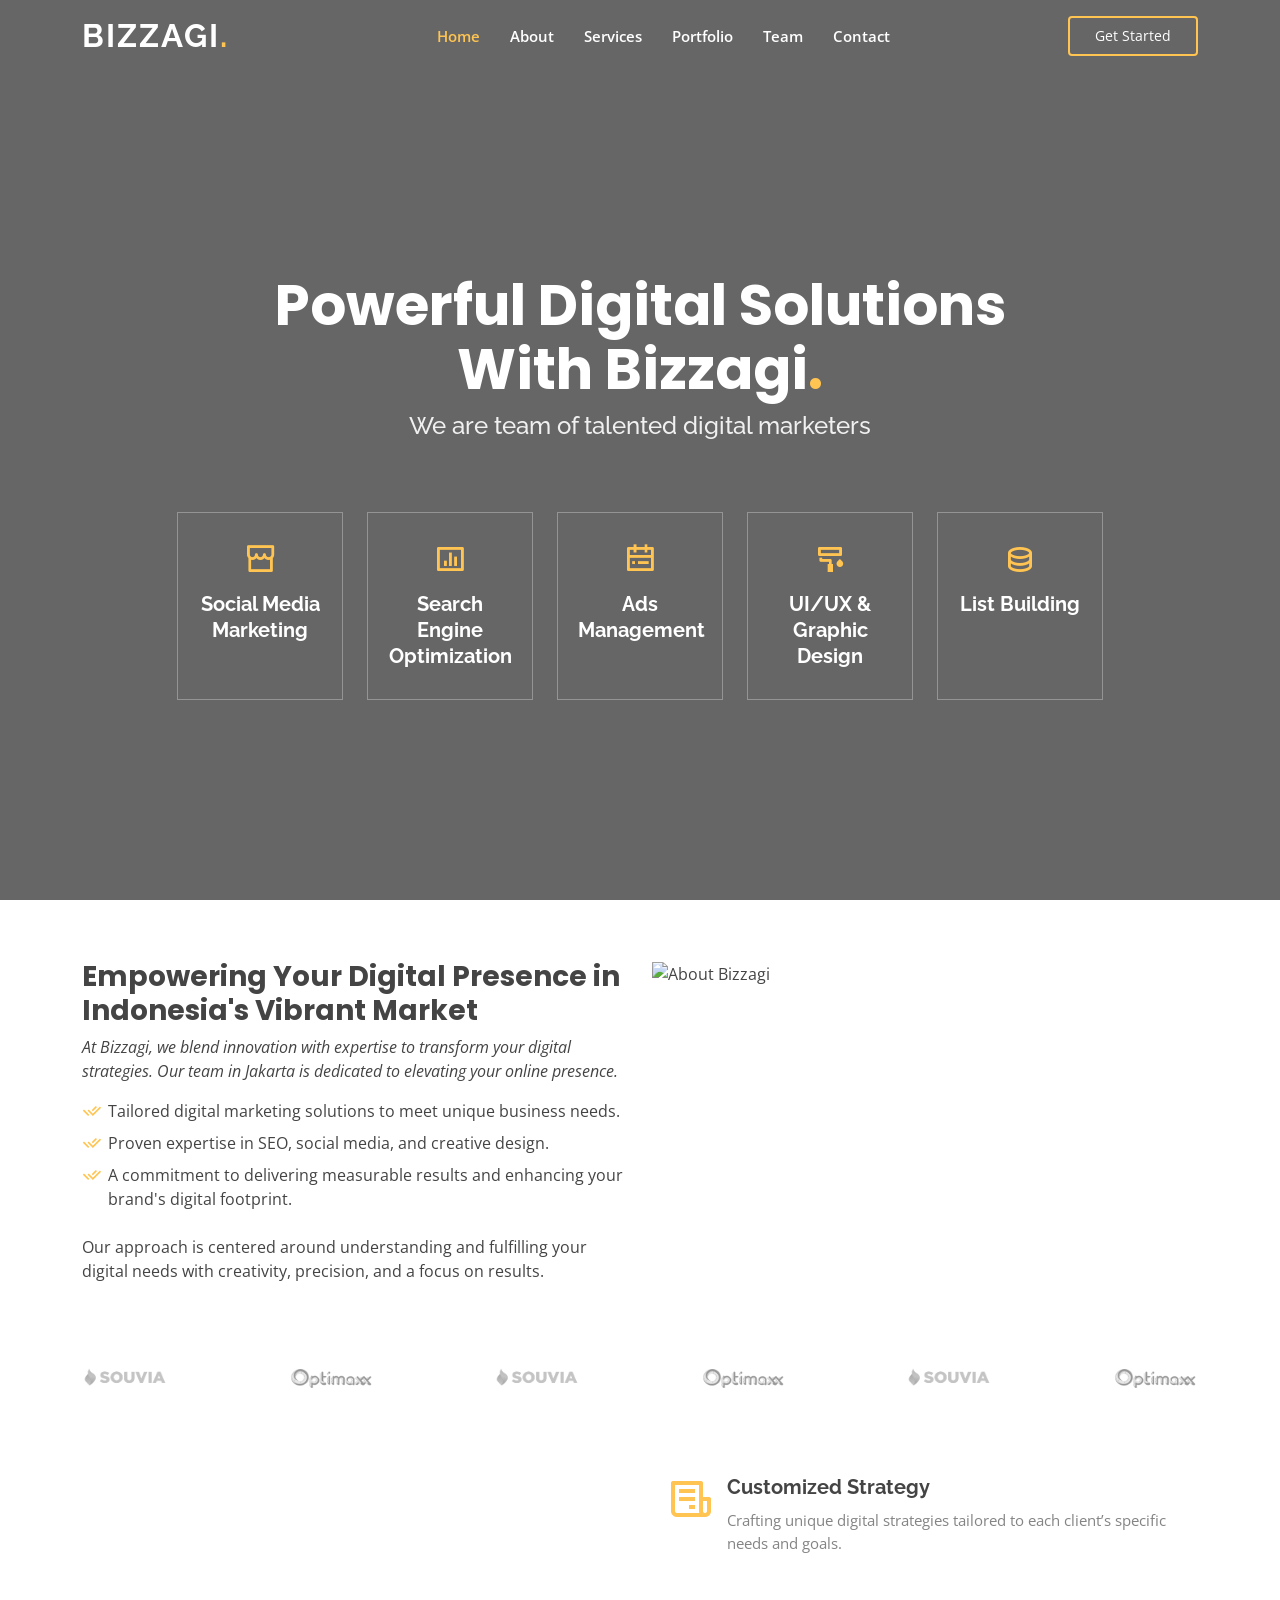
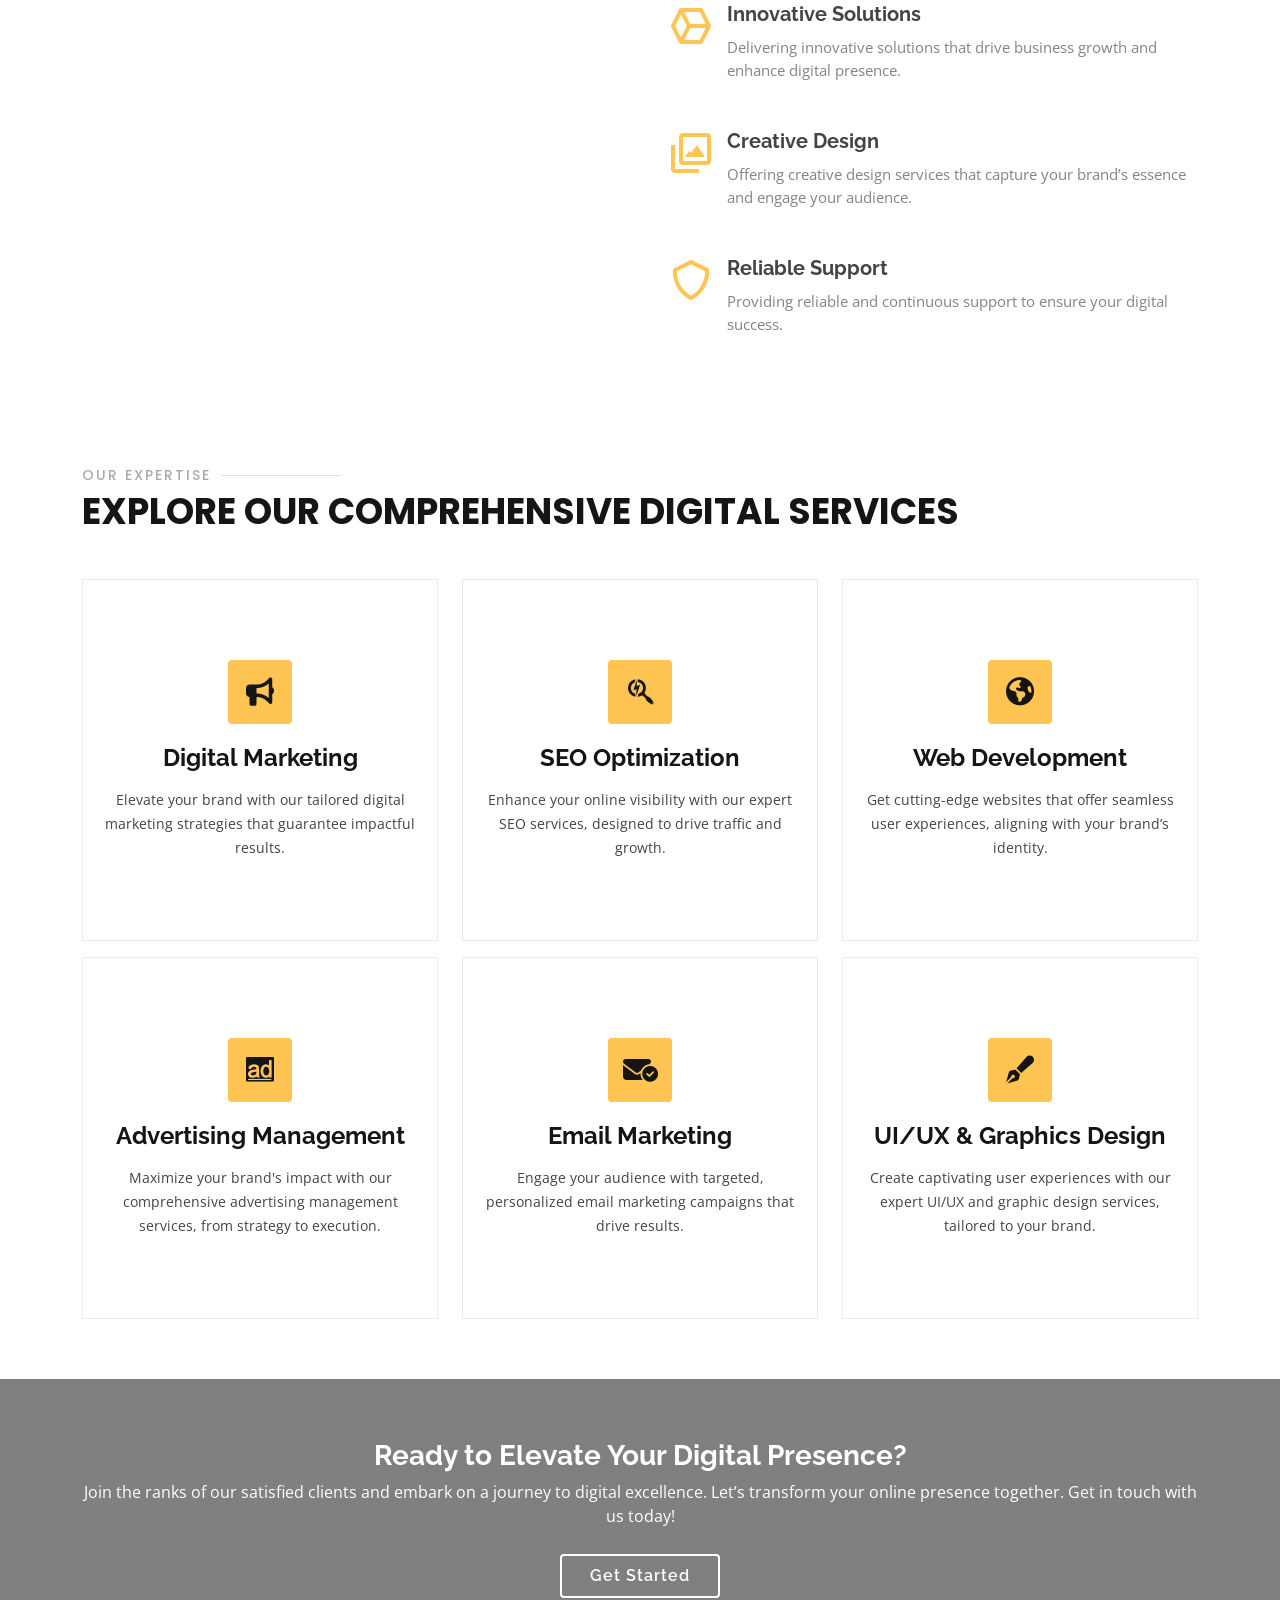
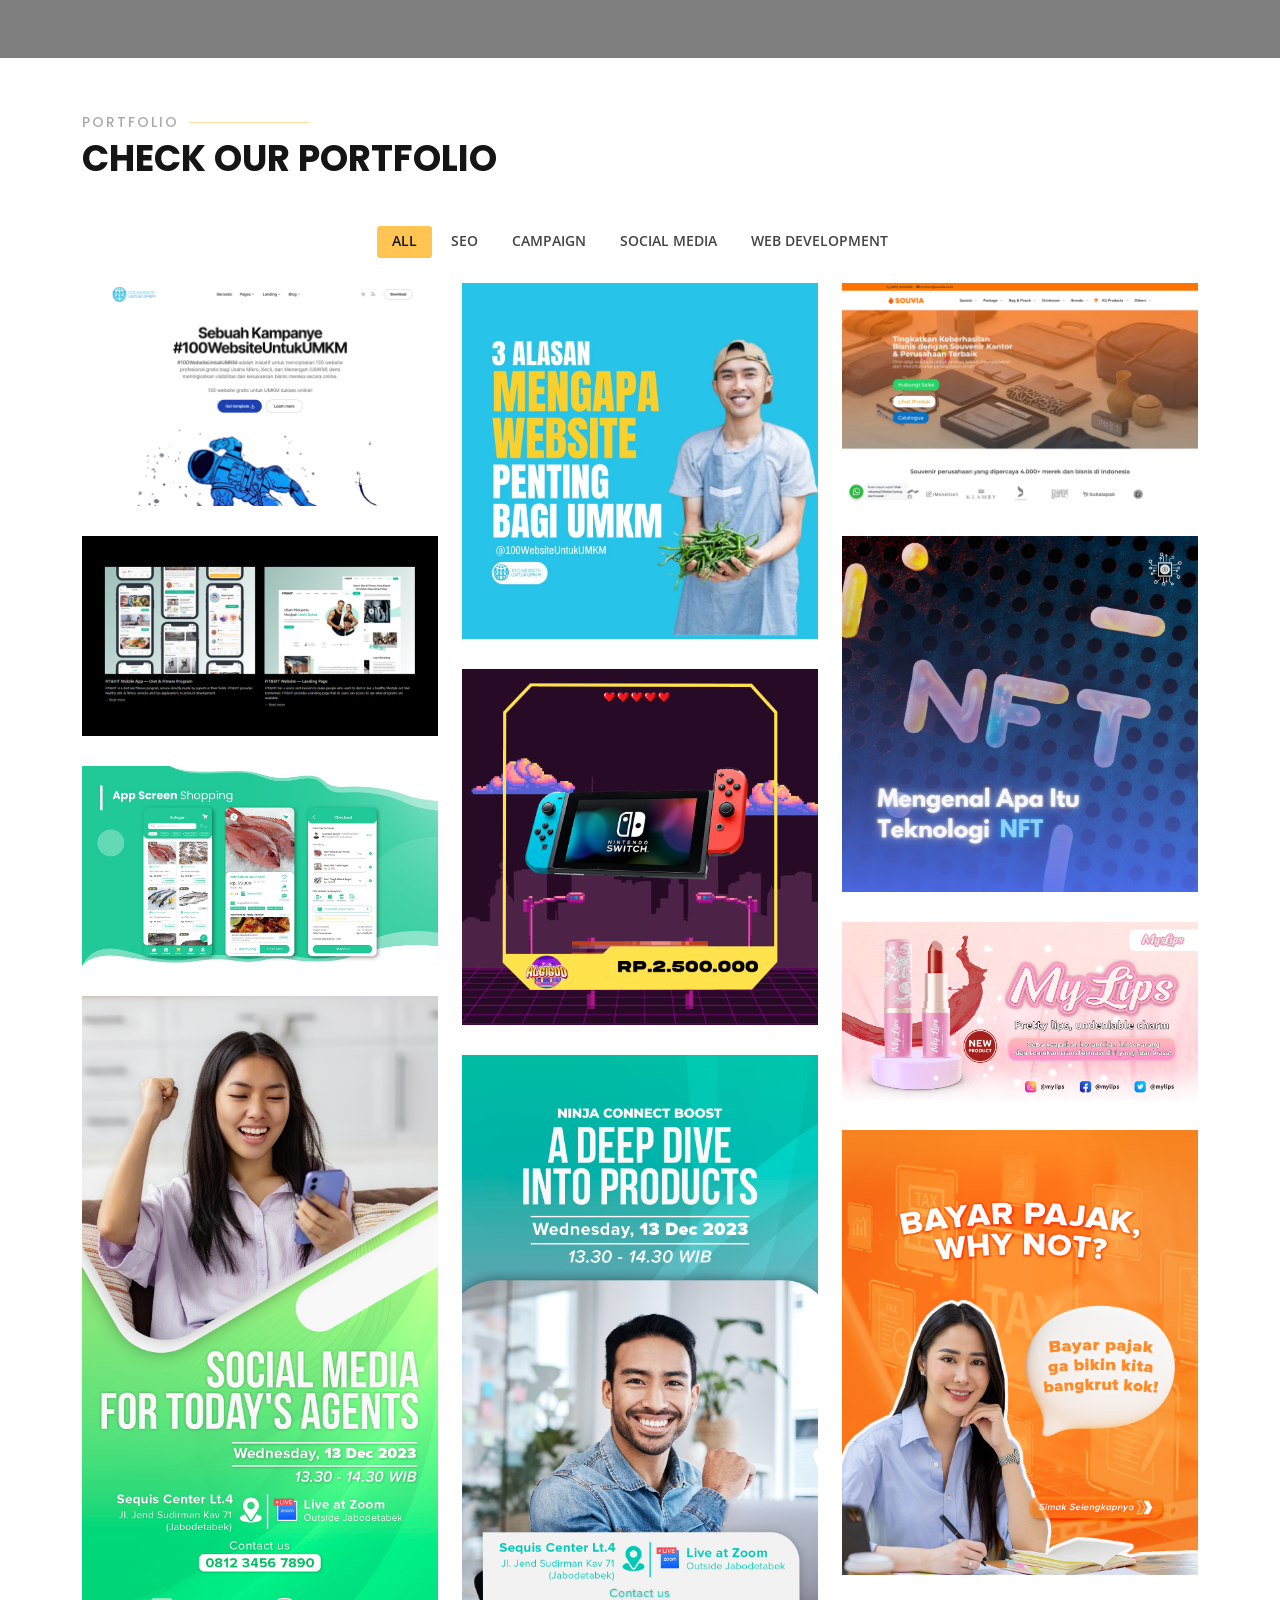
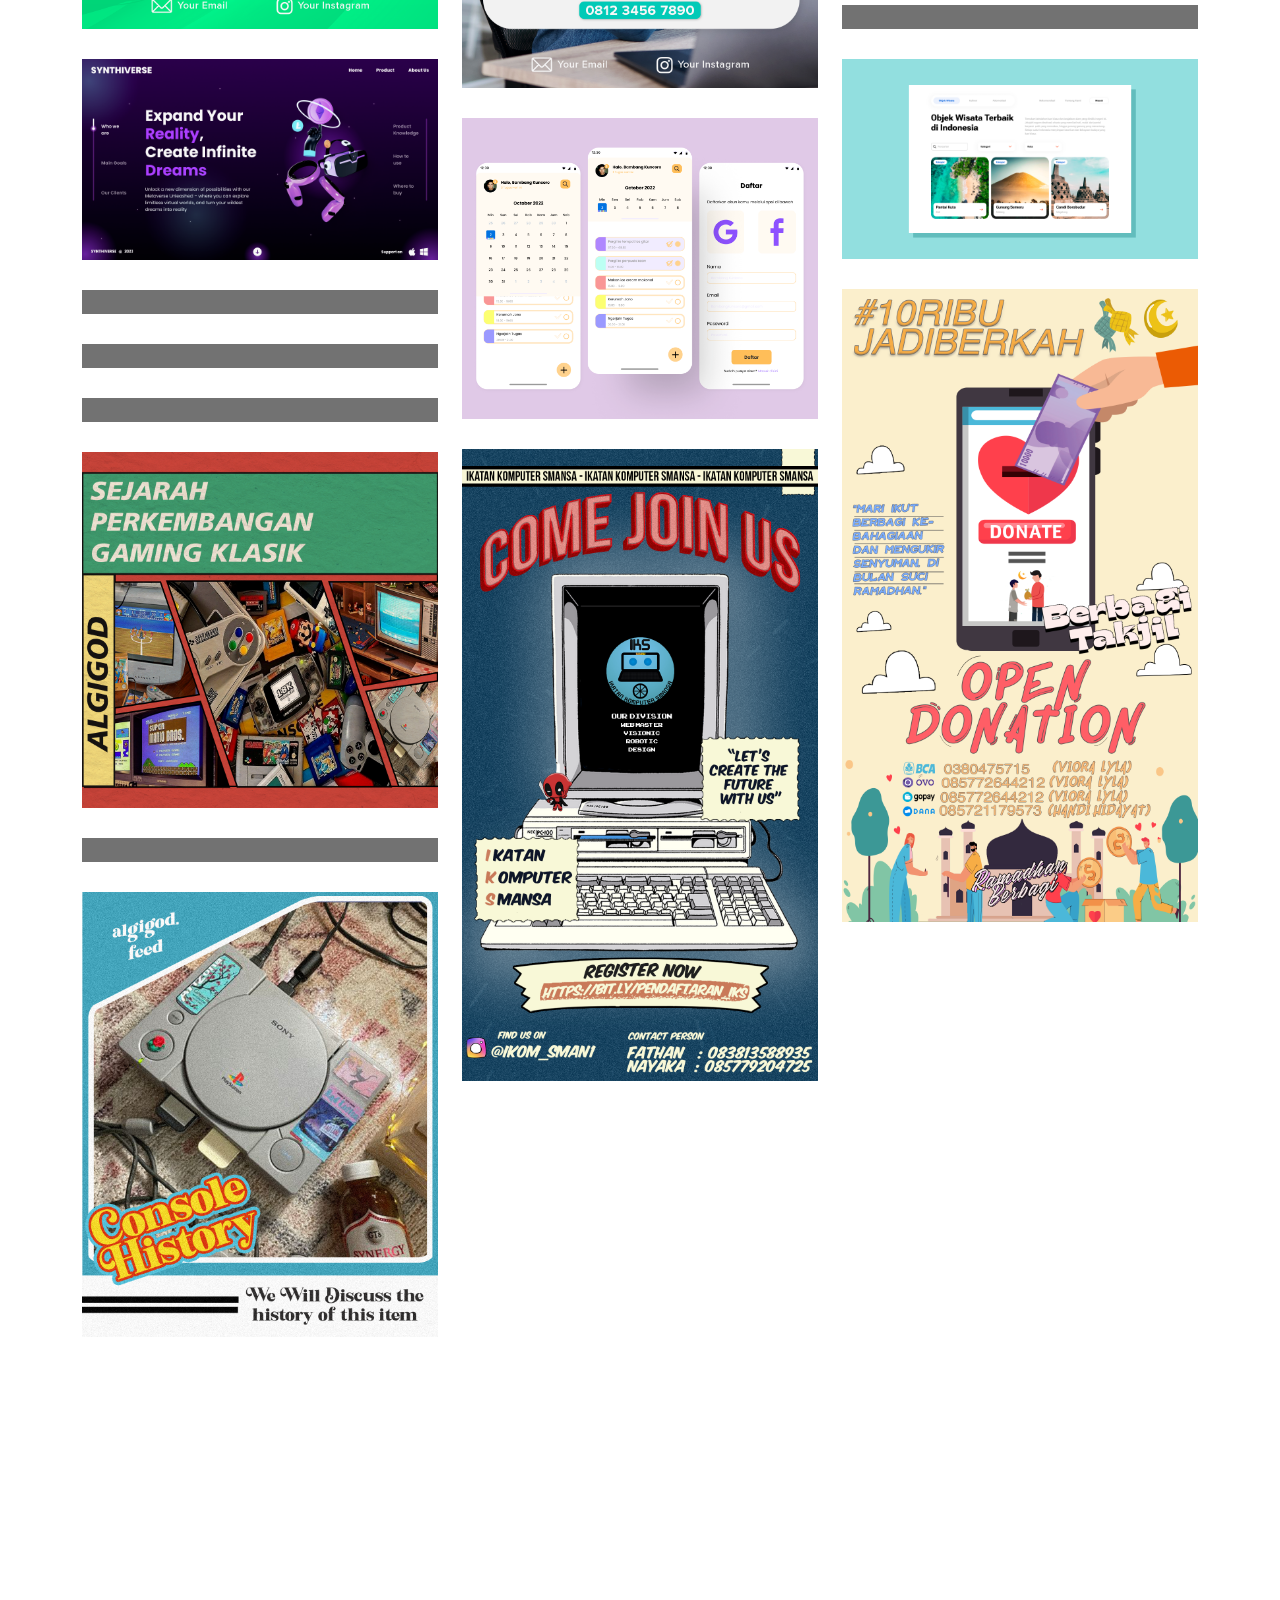
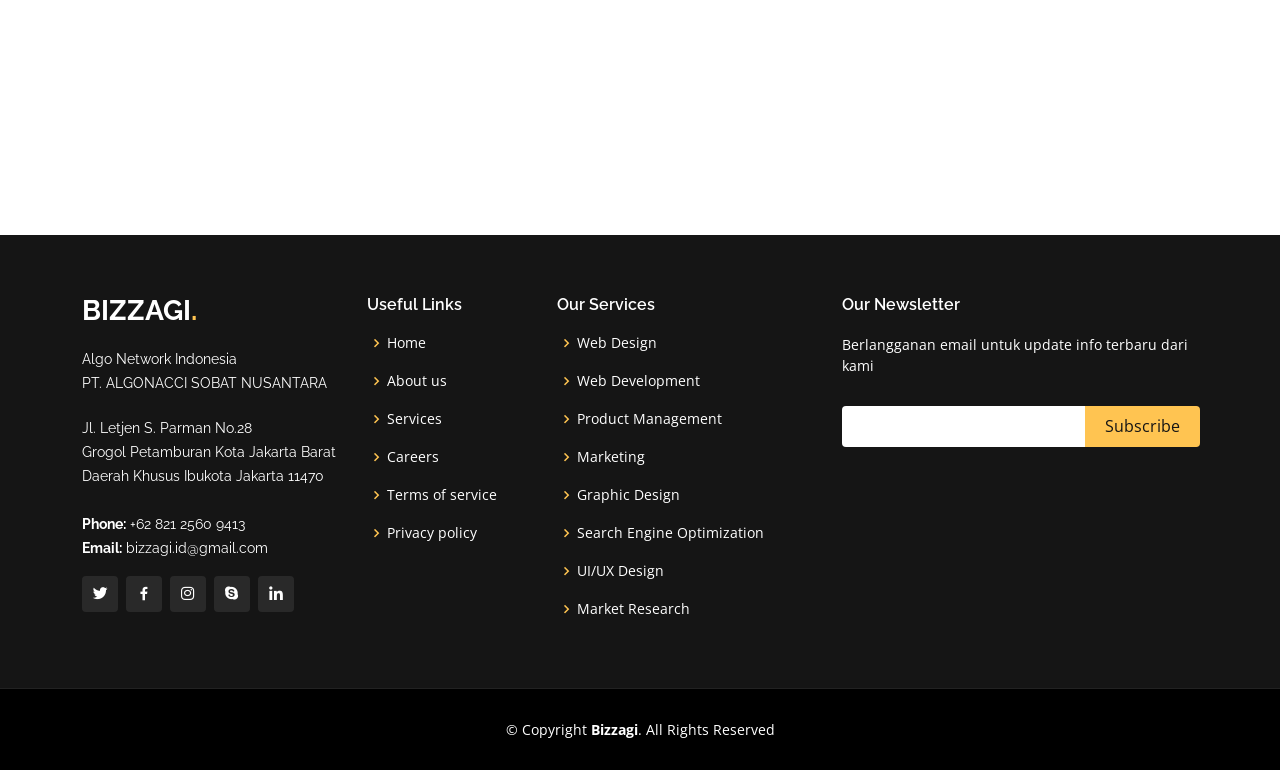
==== index.html @ 586af23f "Update index.html" ====
<!DOCTYPE html>
<html lang="en">
  <head>
    <meta charset="utf-8" />
    <meta content="width=device-width, initial-scale=1.0" name="viewport" />

    <!-- Hotjar Tracking Code for https://bizzagi.netlify.app/ -->
    <script>
      (function (h, o, t, j, a, r) {
        h.hj =
          h.hj ||
          function () {
            (h.hj.q = h.hj.q || []).push(arguments);
          };
        h._hjSettings = { hjid: 3365934, hjsv: 6 };
        a = o.getElementsByTagName("head")[0];
        r = o.createElement("script");
        r.async = 1;
        r.src = t + h._hjSettings.hjid + j + h._hjSettings.hjsv;
        a.appendChild(r);
      })(window, document, "https://static.hotjar.com/c/hotjar-", ".js?sv=");
    </script>
    <!-- Hotjar End -->

    <!-- Favicons -->
    <link href="BIZZAGI.png" rel="icon" />
    <link href="assets/img/apple-touch-icon.png" rel="apple-touch-icon" />

    <!-- Google Fonts -->
    <link href="https://fonts.googleapis.com/css?family=Open+Sans:300,300i,400,400i,600,600i,700,700i|Raleway:300,300i,400,400i,500,500i,600,600i,700,700i|Poppins:300,300i,400,400i,500,500i,600,600i,700,700i" rel="stylesheet" />

    <!-- Vendor CSS Files -->
    <link href="assets/vendor/aos/aos.css" rel="stylesheet" />
    <link href="assets/vendor/bootstrap/css/bootstrap.min.css" rel="stylesheet" />
    <link href="assets/vendor/bootstrap-icons/bootstrap-icons.css" rel="stylesheet" />
    <link href="assets/vendor/boxicons/css/boxicons.min.css" rel="stylesheet" />
    <link href="assets/vendor/glightbox/css/glightbox.min.css" rel="stylesheet" />
    <link href="assets/vendor/remixicon/remixicon.css" rel="stylesheet" />
    <link href="assets/vendor/swiper/swiper-bundle.min.css" rel="stylesheet" />
    <link rel="stylesheet" href="https://cdnjs.cloudflare.com/ajax/libs/font-awesome/6.5.1/css/all.min.css" />

    <!-- Template Main CSS File -->
    <link href="assets/css/style.css" rel="stylesheet" />

    <!-- Primary Meta Tags -->
    <title>BIZZAGI</title>
    <meta name="title" content="BIZZAGI" />
    <meta name="description" content="Jasa kelola akun sosial media, content & email marketing, FB & IG ads, search engine optimization, data analytics, dan website development" />
    <meta name="keywords" content="Jasa kelola akun sosial media, content & email marketing, FB & IG ads, search engine optimization, data analytics, dan website development" />

    <!-- Open Graph / Facebook -->
    <meta property="og:type" content="website" />
    <meta property="og:url" content="https://bizzagi.com" />
    <meta property="og:title" content="BIZZAGI" />
    <meta property="og:description" content="Jasa kelola akun sosial media, content & email marketing, FB & IG ads, search engine optimization, data analytics, dan website development" />
    <meta property="og:image" content="https://bizzagi.com/assets/img/BIZZAGI.png" />

    <!-- Twitter -->
    <meta property="twitter:card" content="summary_large_image" />
    <meta property="twitter:url" content="https://bizzagi.com" />
    <meta property="twitter:title" content="BIZZAGI" />
    <meta property="twitter:description" content="Jasa kelola akun sosial media, content & email marketing, FB & IG ads, search engine optimization, data analytics, dan website development" />
    <meta property="twitter:image" content="https://bizzagi.com/assets/img/BIZZAGI.png" />
  </head>

  <body>
    <!-- ======= Header ======= -->
    <header id="header" class="fixed-top">
      <div class="container d-flex align-items-center justify-content-lg-between">
        <h1 class="logo me-auto me-lg-0">
          <a href="/">Bizzagi<span>.</span></a>
        </h1>

        <nav id="navbar" class="navbar order-last order-lg-0">
          <ul>
            <li><a class="nav-link scrollto active" href="#hero">Home</a></li>
            <li><a class="nav-link scrollto" href="#about">About</a></li>
            <li><a class="nav-link scrollto" href="#services">Services</a></li>
            <li>
              <a class="nav-link scrollto" href="#portfolio">Portfolio</a>
            </li>
            <li><a class="nav-link scrollto" href="#team">Team</a></li>
            <li><a class="nav-link scrollto" href="#contact">Contact</a></li>
          </ul>
          <i class="bi bi-list mobile-nav-toggle"></i>
        </nav>
        <!-- .navbar -->

        <a href="#about" class="get-started-btn scrollto">Get Started</a>
      </div>
    </header>
    <!-- End Header -->

    <!-- ======= Hero Section ======= -->
    <section id="hero" class="d-flex align-items-center justify-content-center">
      <div class="container" data-aos="fade-up">
        <div class="row justify-content-center" data-aos="fade-up" data-aos-delay="150">
          <div class="col-xl-8 col-lg-12">
            <h1>Powerful Digital Solutions With Bizzagi<span>.</span></h1>
            <h2>We are team of talented digital marketers</h2>
          </div>
        </div>

        <div class="row gy-4 mt-5 justify-content-center" data-aos="zoom-in" data-aos-delay="250">
          <div class="col-xl-2 col-md-4">
            <div class="icon-box">
              <i class="ri-store-line"></i>
              <h3><a href="">Social Media Marketing</a></h3>
            </div>
          </div>
          <div class="col-xl-2 col-md-4">
            <div class="icon-box">
              <i class="ri-bar-chart-box-line"></i>
              <h3><a href="">Search Engine Optimization</a></h3>
            </div>
          </div>
          <div class="col-xl-2 col-md-4">
            <div class="icon-box">
              <i class="ri-calendar-todo-line"></i>
              <h3><a href="">Ads Management</a></h3>
            </div>
          </div>
          <div class="col-xl-2 col-md-4">
            <div class="icon-box">
              <i class="ri-paint-brush-line"></i>
              <h3><a href="">UI/UX & Graphic Design</a></h3>
            </div>
          </div>
          <div class="col-xl-2 col-md-4">
            <div class="icon-box">
              <i class="ri-database-2-line"></i>
              <h3><a href="">List Building</a></h3>
            </div>
          </div>
        </div>
      </div>
    </section>
    <!-- End Hero -->

    <main id="main">
      <!-- ======= About Section ======= -->
      <section id="about" class="about">
        <div class="container" data-aos="fade-up">
          <div class="row">
            <div class="col-lg-6 order-1 order-lg-2" data-aos="fade-left" data-aos-delay="100">
              <img src="assets/img/about.jpg" class="img-fluid" alt="About Bizzagi" />
            </div>
            <div class="col-lg-6 pt-4 pt-lg-0 order-2 order-lg-1 content" data-aos="fade-right" data-aos-delay="100">
              <h3>Empowering Your Digital Presence in Indonesia's Vibrant Market</h3>
              <p class="fst-italic">At Bizzagi, we blend innovation with expertise to transform your digital strategies. Our team in Jakarta is dedicated to elevating your online presence.</p>
              <ul>
                <li><i class="ri-check-double-line"></i> Tailored digital marketing solutions to meet unique business needs.</li>
                <li><i class="ri-check-double-line"></i> Proven expertise in SEO, social media, and creative design.</li>
                <li><i class="ri-check-double-line"></i> A commitment to delivering measurable results and enhancing your brand's digital footprint.</li>
              </ul>
              <p>Our approach is centered around understanding and fulfilling your digital needs with creativity, precision, and a focus on results.</p>
            </div>
          </div>
        </div>
      </section>
      <!-- End About Section -->

      <!-- ======= Clients Section ======= -->
      <section id="clients" class="clients">
        <div class="container" data-aos="zoom-in">
          <div class="clients-slider swiper">
            <div class="swiper-wrapper align-items-center">
              <div class="swiper-slide">
                <img src="assets/img/clients/SOUVIA.webp" class="img-fluid" alt="Souvia" />
              </div>
              <div class="swiper-slide">
                <img src="assets/img/clients/Optimaxx.png" class="img-fluid" alt="Optimaxx" />
              </div>
            </div>
            <div class="swiper-pagination"></div>
          </div>
        </div>
      </section>
      <!-- End Clients Section -->

      <!-- ======= Features Section ======= -->
      <section id="features" class="features">
        <div class="container" data-aos="fade-up">
          <div class="row">
            <div class="image col-lg-6" style="background-image: url('assets/img/features.jpg')" data-aos="fade-right"></div>
            <div class="col-lg-6" data-aos="fade-left" data-aos-delay="100">
              <div class="icon-box mt-5 mt-lg-0" data-aos="zoom-in" data-aos-delay="150">
                <i class="bx bx-receipt"></i>
                <h4>Customized Strategy</h4>
                <p>Crafting unique digital strategies tailored to each client’s specific needs and goals.</p>
              </div>
              <div class="icon-box mt-5" data-aos="zoom-in" data-aos-delay="150">
                <i class="bx bx-cube-alt"></i>
                <h4>Innovative Solutions</h4>
                <p>Delivering innovative solutions that drive business growth and enhance digital presence.</p>
              </div>
              <div class="icon-box mt-5" data-aos="zoom-in" data-aos-delay="150">
                <i class="bx bx-images"></i>
                <h4>Creative Design</h4>
                <p>Offering creative design services that capture your brand’s essence and engage your audience.</p>
              </div>
              <div class="icon-box mt-5" data-aos="zoom-in" data-aos-delay="150">
                <i class="bx bx-shield"></i>
                <h4>Reliable Support</h4>
                <p>Providing reliable and continuous support to ensure your digital success.</p>
              </div>
            </div>
          </div>
        </div>
      </section>
      <!-- End Features Section -->

      <!-- ======= Services Section ======= -->
      <section id="services" class="services">
        <div class="container" data-aos="fade-up">
          <div class="section-title">
            <h2>Our Expertise</h2>
            <p>Explore Our Comprehensive Digital Services</p>
          </div>

          <div class="row">
            <!-- Service 1 -->
            <div class="col-lg-4 col-md-6 d-flex align-items-stretch" data-aos="zoom-in" data-aos-delay="100">
              <div class="icon-box">
                <div class="icon">
                  <i class="fa-solid fa-bullhorn"></i>
                </div>
                <h4><a href="">Digital Marketing</a></h4>
                <p>Elevate your brand with our tailored digital marketing strategies that guarantee impactful results.</p>
              </div>
            </div>

            <!-- Service 2 -->
            <div class="col-lg-4 col-md-6 d-flex align-items-stretch mt-4 mt-md-0" data-aos="zoom-in" data-aos-delay="200">
              <div class="icon-box">
                <div class="icon">
                  <i class="fa-brands fa-searchengin"></i>
                </div>
                <h4><a href="">SEO Optimization</a></h4>
                <p>Enhance your online visibility with our expert SEO services, designed to drive traffic and growth.</p>
              </div>
            </div>

            <!-- Service 3 -->
            <div class="col-lg-4 col-md-6 d-flex align-items-stretch mt-4 mt-lg-0" data-aos="zoom-in" data-aos-delay="300">
              <div class="icon-box">
                <div class="icon">
                  <i class="fa-solid fa-earth-americas"></i>
                </div>
                <h4><a href="">Web Development</a></h4>
                <p>Get cutting-edge websites that offer seamless user experiences, aligning with your brand’s identity.</p>
              </div>
            </div>
          </div>

          <div class="row mt-3">
            <!-- Service 1 - Advertising Management -->
            <div class="col-lg-4 col-md-6 d-flex align-items-stretch" data-aos="zoom-in" data-aos-delay="100">
              <div class="icon-box">
                <div class="icon"><i class="fa-brands fa-adversal"></i></div>
                <h4><a href="">Advertising Management</a></h4>
                <p>Maximize your brand's impact with our comprehensive advertising management services, from strategy to execution.</p>
              </div>
            </div>

            <!-- Service 2 - Email Marketing -->
            <div class="col-lg-4 col-md-6 d-flex align-items-stretch mt-4 mt-md-0" data-aos="zoom-in" data-aos-delay="200">
              <div class="icon-box">
                <div class="icon"><i class="fa-solid fa-envelope-circle-check"></i></div>
                <h4><a href="">Email Marketing</a></h4>
                <p>Engage your audience with targeted, personalized email marketing campaigns that drive results.</p>
              </div>
            </div>

            <!-- Service 3 - UI/UX & Graphics Design -->
            <div class="col-lg-4 col-md-6 d-flex align-items-stretch mt-4 mt-lg-0" data-aos="zoom-in" data-aos-delay="300">
              <div class="icon-box">
                <div class="icon"><i class="fa-solid fa-pen-fancy"></i></div>
                <h4><a href="">UI/UX & Graphics Design</a></h4>
                <p>Create captivating user experiences with our expert UI/UX and graphic design services, tailored to your brand.</p>
              </div>
            </div>
          </div>
        </div>
      </section>
      <!-- End Services Section -->

      <!-- ======= Cta Section ======= -->
      <section id="cta" class="cta">
        <div class="container" data-aos="zoom-in">
          <div class="text-center">
            <h3>Ready to Elevate Your Digital Presence?</h3>
            <p>Join the ranks of our satisfied clients and embark on a journey to digital excellence. Let’s transform your online presence together. Get in touch with us today!</p>
            <a class="cta-btn" href="https://api.whatsapp.com/send?phone=6281210380940&text=Halo, dengan Admin BIZZAGI? Saya ingin konsultasi perihal proyek AI saya." target="_blank"> Get Started</a>
          </div>
        </div>
      </section>
      <!-- End Cta Section -->

      <!-- ======= Portfolio Section ======= -->
      <section id="portfolio" class="portfolio">
        <div class="container" data-aos="fade-up">
          <div class="section-title">
            <h2>Portfolio</h2>
            <p>Check our Portfolio</p>
          </div>

          <div class="row" data-aos="fade-up" data-aos-delay="100">
            <div class="col-lg-12 d-flex justify-content-center">
              <ul id="portfolio-flters">
                <li data-filter="*" class="filter-active">All</li>
                <li data-filter=".filter-seo">SEO</li>
                <li data-filter=".filter-campaign">Campaign</li>
                <li data-filter=".filter-socmed">Social Media</li>
                <li data-filter=".filter-web">Web Development</li>
              </ul>
            </div>
          </div>

          <div class="row portfolio-container" data-aos="fade-up" data-aos-delay="200">
            <div class="col-lg-4 col-md-6 portfolio-item filter-web">
              <div class="portfolio-wrap">
                <img src="assets/img/portfolio/porto-3.png" class="img-fluid" alt="" />
                <div class="portfolio-info">
                  <h4>100 Website Untuk UMKM</h4>
                  <p>Web development</p>
                  <div class="portfolio-links">
                    <a href="assets/img/portfolio/porto-3.png" data-gallery="portfolioGallery" class="portfolio-lightbox" title="App 1"><i class="bx bx-plus"></i></a>
                    <a href="portfolio-details.html" title="More Details"><i class="bx bx-link"></i></a>
                  </div>
                </div>
              </div>
            </div>

            <div class="col-lg-4 col-md-6 portfolio-item filter-campaign">
              <div class="portfolio-wrap">
                <img src="assets/img/portfolio/porto-2.jpeg" class="img-fluid" alt="" />
                <div class="portfolio-info">
                  <h4>100 Website Untuk UMKM</h4>
                  <p>Digital Campaign</p>
                  <div class="portfolio-links">
                    <a href="assets/img/portfolio/porto-2.jpeg" data-gallery="portfolioGallery" class="portfolio-lightbox" title="Web 3"><i class="bx bx-plus"></i></a>
                    <a href="portfolio-details.html" title="More Details"><i class="bx bx-link"></i></a>
                  </div>
                </div>
              </div>
            </div>

            <div class="col-lg-4 col-md-6 portfolio-item filter-seo">
              <div class="portfolio-wrap">
                <img src="assets/img/portfolio/porto-1.png" class="img-fluid" alt="" />
                <div class="portfolio-info">
                  <h4>Souvia</h4>
                  <p>SEO Audit</p>
                  <div class="portfolio-links">
                    <a href="assets/img/portfolio/porto-1.png" data-gallery="portfolioGallery" class="portfolio-lightbox" title="App 1"><i class="bx bx-plus"></i></a>
                    <a href="portfolio-details.html" title="More Details"><i class="bx bx-link"></i></a>
                  </div>
                </div>
              </div>
            </div>

            <div class="col-lg-4 col-md-6 portfolio-item">
              <div class="portfolio-wrap">
                <img src="assets/img/portfolio/porto-4.png" class="img-fluid" alt="" />
                <div class="portfolio-info">
                  <h4>Individual Client</h4>
                  <p>Copywriting for portfolio</p>
                  <div class="portfolio-links">
                    <a href="assets/img/portfolio/porto-4.png" data-gallery="portfolioGallery" class="portfolio-lightbox" title="App 1"><i class="bx bx-plus"></i></a>
                    <a href="portfolio-details.html" title="More Details"><i class="bx bx-link"></i></a>
                  </div>
                </div>
              </div>
            </div>

            <div class="col-lg-4 col-md-6 portfolio-item">
              <div class="portfolio-wrap">
                <img src="assets/img/portfolio/porto-5.png" class="img-fluid" alt="" />
                <div class="portfolio-info">
                  <h4>Braincore</h4>
                  <p>Social media content</p>
                  <div class="portfolio-links">
                    <a href="assets/img/portfolio/porto-5.png" data-gallery="portfolioGallery" class="portfolio-lightbox" title="App 1"><i class="bx bx-plus"></i></a>
                    <a href="portfolio-details.html" title="More Details"><i class="bx bx-link"></i></a>
                  </div>
                </div>
              </div>
            </div>

            <div class="col-lg-4 col-md-6 portfolio-item">
              <div class="portfolio-wrap">
                <img src="assets/img/portfolio/porto-6.png" class="img-fluid" alt="" />
                <div class="portfolio-info">
                  <h4>Algigod</h4>
                  <p>Social media content</p>
                  <div class="portfolio-links">
                    <a href="assets/img/portfolio/porto-6.png" data-gallery="portfolioGallery" class="portfolio-lightbox" title="App 1"><i class="bx bx-plus"></i></a>
                    <a href="portfolio-details.html" title="More Details"><i class="bx bx-link"></i></a>
                  </div>
                </div>
              </div>
            </div>

            <div class="col-lg-4 col-md-6 portfolio-item">
              <div class="portfolio-wrap">
                <img src="assets/img/portfolio/porto-7.jpeg" class="img-fluid" alt="" />
                <div class="portfolio-info">
                  <h4>Fishinc</h4>
                  <p>UI/UX Design</p>
                  <div class="portfolio-links">
                    <a href="assets/img/portfolio/porto-7.jpeg" data-gallery="portfolioGallery" class="portfolio-lightbox" title="App 1"><i class="bx bx-plus"></i></a>
                    <a href="portfolio-details.html" title="More Details"><i class="bx bx-link"></i></a>
                  </div>
                </div>
              </div>
            </div>

            <div class="col-lg-4 col-md-6 portfolio-item">
              <div class="portfolio-wrap">
                <img src="assets/img/portfolio/porto-8.png" class="img-fluid" alt="" />
                <div class="portfolio-info">
                  <h4>MyLips</h4>
                  <p>Social Media Content</p>
                  <div class="portfolio-links">
                    <a href="assets/img/portfolio/porto-8.png" data-gallery="portfolioGallery" class="portfolio-lightbox" title="App 1"><i class="bx bx-plus"></i></a>
                    <a href="portfolio-details.html" title="More Details"><i class="bx bx-link"></i></a>
                  </div>
                </div>
              </div>
            </div>

            <div class="col-lg-4 col-md-6 portfolio-item">
              <div class="portfolio-wrap">
                <img src="assets/img/portfolio/porto-9.png" class="img-fluid" alt="" />
                <div class="portfolio-info">
                  <h4>Sequis</h4>
                  <p>Social Media Content</p>
                  <div class="portfolio-links">
                    <a href="assets/img/portfolio/porto-9.png" data-gallery="portfolioGallery" class="portfolio-lightbox" title="App 1"><i class="bx bx-plus"></i></a>
                    <a href="portfolio-details.html" title="More Details"><i class="bx bx-link"></i></a>
                  </div>
                </div>
              </div>
            </div>

            <div class="col-lg-4 col-md-6 portfolio-item">
              <div class="portfolio-wrap">
                <img src="assets/img/portfolio/porto-10.png" class="img-fluid" alt="" />
                <div class="portfolio-info">
                  <h4>Sequis</h4>
                  <p>Social Media Content</p>
                  <div class="portfolio-links">
                    <a href="assets/img/portfolio/porto-10.png" data-gallery="portfolioGallery" class="portfolio-lightbox" title="App 1"><i class="bx bx-plus"></i></a>
                    <a href="portfolio-details.html" title="More Details"><i class="bx bx-link"></i></a>
                  </div>
                </div>
              </div>
            </div>

            <div class="col-lg-4 col-md-6 portfolio-item">
              <div class="portfolio-wrap">
                <img src="assets/img/portfolio/porto-11.png" class="img-fluid" alt="" />
                <div class="portfolio-info">
                  <h4>IGF</h4>
                  <p>Social Media Content</p>
                  <div class="portfolio-links">
                    <a href="assets/img/portfolio/porto-11.png" data-gallery="portfolioGallery" class="portfolio-lightbox" title="App 1"><i class="bx bx-plus"></i></a>
                    <a href="portfolio-details.html" title="More Details"><i class="bx bx-link"></i></a>
                  </div>
                </div>
              </div>
            </div>

            <div class="col-lg-4 col-md-6 portfolio-item">
              <div class="portfolio-wrap">
                <img src="assets/img/portfolio/porto-12.png" class="img-fluid" alt="" />
                <div class="portfolio-info">
                  <h4>HIMTI</h4>
                  <p>Web UI Design</p>
                  <div class="portfolio-links">
                    <a href="assets/img/portfolio/porto-12.png" data-gallery="portfolioGallery" class="portfolio-lightbox" title="App 1"><i class="bx bx-plus"></i></a>
                    <a href="portfolio-details.html" title="More Details"><i class="bx bx-link"></i></a>
                  </div>
                </div>
              </div>
            </div>

            <div class="col-lg-4 col-md-6 portfolio-item">
              <div class="portfolio-wrap">
                <img src="assets/img/portfolio/porto-13.png" class="img-fluid" alt="" />
                <div class="portfolio-info">
                  <h4>Design Exploration</h4>
                  <p>Travel Web UI Design</p>
                  <div class="portfolio-links">
                    <a href="assets/img/portfolio/porto-13.png" data-gallery="portfolioGallery" class="portfolio-lightbox" title="App 1"><i class="bx bx-plus"></i></a>
                    <a href="portfolio-details.html" title="More Details"><i class="bx bx-link"></i></a>
                  </div>
                </div>
              </div>
            </div>

            <div class="col-lg-4 col-md-6 portfolio-item">
              <div class="portfolio-wrap">
                <img src="assets/img/portfolio/porto-14.png" class="img-fluid" alt="" />
                <div class="portfolio-info">
                  <h4>Design Exploration</h4>
                  <p>Web UI Design</p>
                  <div class="portfolio-links">
                    <a href="assets/img/portfolio/porto-14.png" data-gallery="portfolioGallery" class="portfolio-lightbox" title="App 1"><i class="bx bx-plus"></i></a>
                    <a href="portfolio-details.html" title="More Details"><i class="bx bx-link"></i></a>
                  </div>
                </div>
              </div>
            </div>

            <div class="col-lg-4 col-md-6 portfolio-item">
              <div class="portfolio-wrap">
                <img src="assets/img/portfolio/porto-15.png" class="img-fluid" alt="" />
                <div class="portfolio-info">
                  <h4>Design Exploration</h4>
                  <p>Planner UI Design</p>
                  <div class="portfolio-links">
                    <a href="assets/img/portfolio/porto-15.png" data-gallery="portfolioGallery" class="portfolio-lightbox" title="App 1"><i class="bx bx-plus"></i></a>
                    <a href="portfolio-details.html" title="More Details"><i class="bx bx-link"></i></a>
                  </div>
                </div>
              </div>
            </div>

            <div class="col-lg-4 col-md-6 portfolio-item">
              <div class="portfolio-wrap">
                <img src="assets/img/portfolio/porto-16.png" class="img-fluid" alt="" />
                <div class="portfolio-info">
                  <h4>Design Exploration</h4>
                  <p>Social Media Content</p>
                  <div class="portfolio-links">
                    <a href="assets/img/portfolio/porto-16.png" data-gallery="portfolioGallery" class="portfolio-lightbox" title="App 1"><i class="bx bx-plus"></i></a>
                    <a href="portfolio-details.html" title="More Details"><i class="bx bx-link"></i></a>
                  </div>
                </div>
              </div>
            </div>

            <div class="col-lg-4 col-md-6 portfolio-item">
              <div class="portfolio-wrap">
                <img src="assets/img/portfolio/porto-17.png" class="img-fluid" alt="" />
                <div class="portfolio-info">
                  <h4>Wiradiputra</h4>
                  <p>Social Media Content</p>
                  <div class="portfolio-links">
                    <a href="assets/img/portfolio/porto-17.png" data-gallery="portfolioGallery" class="portfolio-lightbox" title="App 1"><i class="bx bx-plus"></i></a>
                    <a href="portfolio-details.html" title="More Details"><i class="bx bx-link"></i></a>
                  </div>
                </div>
              </div>
            </div>

            <div class="col-lg-4 col-md-6 portfolio-item">
              <div class="portfolio-wrap">
                <img src="assets/img/portfolio/porto-18.png" class="img-fluid" alt="" />
                <div class="portfolio-info">
                  <h4>Wiradiputra</h4>
                  <p>Social Media Content</p>
                  <div class="portfolio-links">
                    <a href="assets/img/portfolio/porto-18.png" data-gallery="portfolioGallery" class="portfolio-lightbox" title="App 1"><i class="bx bx-plus"></i></a>
                    <a href="portfolio-details.html" title="More Details"><i class="bx bx-link"></i></a>
                  </div>
                </div>
              </div>
            </div>

            <div class="col-lg-4 col-md-6 portfolio-item">
              <div class="portfolio-wrap">
                <img src="assets/img/portfolio/porto-19.png" class="img-fluid" alt="" />
                <div class="portfolio-info">
                  <h4>Seedhood</h4>
                  <p>Social Media Content</p>
                  <div class="portfolio-links">
                    <a href="assets/img/portfolio/porto-19.png" data-gallery="portfolioGallery" class="portfolio-lightbox" title="App 1"><i class="bx bx-plus"></i></a>
                    <a href="portfolio-details.html" title="More Details"><i class="bx bx-link"></i></a>
                  </div>
                </div>
              </div>
            </div>

            <div class="col-lg-4 col-md-6 portfolio-item">
              <div class="portfolio-wrap">
                <img src="assets/img/portfolio/porto-20.png" class="img-fluid" alt="" />
                <div class="portfolio-info">
                  <h4>IKS</h4>
                  <p>Social Media Content</p>
                  <div class="portfolio-links">
                    <a href="assets/img/portfolio/porto-20.png" data-gallery="portfolioGallery" class="portfolio-lightbox" title="App 1"><i class="bx bx-plus"></i></a>
                    <a href="portfolio-details.html" title="More Details"><i class="bx bx-link"></i></a>
                  </div>
                </div>
              </div>
            </div>

            <div class="col-lg-4 col-md-6 portfolio-item">
              <div class="portfolio-wrap">
                <img src="assets/img/portfolio/porto-21.png" class="img-fluid" alt="" />
                <div class="portfolio-info">
                  <h4>Algigod</h4>
                  <p>Social Media Content</p>
                  <div class="portfolio-links">
                    <a href="assets/img/portfolio/porto-21.png" data-gallery="portfolioGallery" class="portfolio-lightbox" title="App 1"><i class="bx bx-plus"></i></a>
                    <a href="portfolio-details.html" title="More Details"><i class="bx bx-link"></i></a>
                  </div>
                </div>
              </div>
            </div>

            <div class="col-lg-4 col-md-6 portfolio-item">
              <div class="portfolio-wrap">
                <img src="assets/img/portfolio/porto-22.png" class="img-fluid" alt="" />
                <div class="portfolio-info">
                  <h4>Seedhood</h4>
                  <p>Social Media Content</p>
                  <div class="portfolio-links">
                    <a href="assets/img/portfolio/porto-22.png" data-gallery="portfolioGallery" class="portfolio-lightbox" title="App 1"><i class="bx bx-plus"></i></a>
                    <a href="portfolio-details.html" title="More Details"><i class="bx bx-link"></i></a>
                  </div>
                </div>
              </div>
            </div>

            <div class="col-lg-4 col-md-6 portfolio-item">
              <div class="portfolio-wrap">
                <img src="assets/img/portfolio/porto-23.png" class="img-fluid" alt="" />
                <div class="portfolio-info">
                  <h4>Algigod</h4>
                  <p>Social Media Content</p>
                  <div class="portfolio-links">
                    <a href="assets/img/portfolio/porto-23.png" data-gallery="portfolioGallery" class="portfolio-lightbox" title="App 1"><i class="bx bx-plus"></i></a>
                    <a href="portfolio-details.html" title="More Details"><i class="bx bx-link"></i></a>
                  </div>
                </div>
              </div>
            </div>
          </div>
        </div>
      </section>
      <!-- End Portfolio Section -->

      <!-- ======= Counts Section ======= -->
      <section id="counts" class="counts">
        <div class="container" data-aos="fade-up">
          <div class="row no-gutters">
            <div class="image col-xl-5 d-flex align-items-stretch justify-content-center justify-content-lg-start" data-aos="fade-right" data-aos-delay="100"></div>
            <div class="col-xl-7 ps-0 ps-lg-5 pe-lg-1 d-flex align-items-stretch" data-aos="fade-left" data-aos-delay="100">
              <div class="content d-flex flex-column justify-content-center">
                <h3>Our Impact in Numbers</h3>
                <p>Discover how Bizzagi is transforming the digital landscape through our dedication, expertise, and innovative solutions.</p>
                <div class="row">
                  <div class="col-md-6 d-md-flex align-items-md-stretch">
                    <div class="count-box">
                      <i class="bi bi-emoji-smile"></i>
                      <span data-purecounter-start="0" data-purecounter-end="65" data-purecounter-duration="2" class="purecounter"></span>
                      <p><strong>Happy Clients</strong> who have experienced significant growth and success with our digital solutions.</p>
                    </div>
                  </div>

                  <div class="col-md-6 d-md-flex align-items-md-stretch">
                    <div class="count-box">
                      <i class="bi bi-journal-richtext"></i>
                      <span data-purecounter-start="0" data-purecounter-end="85" data-purecounter-duration="2" class="purecounter"></span>
                      <p><strong>Projects Completed</strong> with creativity, efficiency, and a focus on delivering results.</p>
                    </div>
                  </div>

                  <!-- Additional counts can be added here in a similar format -->
                </div>
              </div>
              <!-- End .content-->
            </div>
          </div>
        </div>
      </section>
      <!-- End Counts Section -->

      <!-- ======= Team Section ======= -->
      <section id="team" class="team">
        <div class="container" data-aos="fade-up">
          <div class="section-title">
            <h2>Team</h2>
            <p>Check our Team</p>
          </div>

          <div class="row justify-content-center">
            <div class="col-lg-3 col-md-6 d-flex align-items-center" data-aos="fade-up" data-aos-delay="100">
              <div class="member">
                <div class="member-img">
                  <img src="assets/img/team/ijal.png" class="img-fluid" alt="Ijal" />
                  <div class="social">
                    <a href="#"><i class="bi bi-twitter"></i></a>
                    <a href="#"><i class="bi bi-facebook"></i></a>
                    <a href="#"><i class="bi bi-instagram"></i></a>
                    <a href="#"><i class="bi bi-linkedin"></i></a>
                  </div>
                </div>
                <div class="member-info">
                  <h4>Safrizal Ardana Ardiyansa</h4>
                  <span>Person in Charge</span>
                </div>
              </div>
            </div>

            <div class="col-lg-3 col-md-6 d-flex align-items-center" data-aos="fade-up" data-aos-delay="200">
              <div class="member">
                <div class="member-img">
                  <img src="assets/img/team/doni.jpg" class="img-fluid" alt="Doni" />
                  <div class="social">
                    <a href="#"><i class="bi bi-twitter"></i></a>
                    <a href="#"><i class="bi bi-facebook"></i></a>
                    <a href="#"><i class="bi bi-instagram"></i></a>
                    <a href="#"><i class="bi bi-linkedin"></i></a>
                  </div>
                </div>
                <div class="member-info">
                  <h4>Doni Wirawan</h4>
                  <span>Graphic Designer</span>
                </div>
              </div>
            </div>

            <div class="col-lg-3 col-md-6 d-flex align-items-center" data-aos="fade-up" data-aos-delay="200">
              <div class="member">
                <div class="member-img">
                  <img src="assets/img/team/idham.png" class="img-fluid" alt="Idham" />
                  <div class="social">
                    <a href="#"><i class="bi bi-twitter"></i></a>
                    <a href="#"><i class="bi bi-facebook"></i></a>
                    <a href="#"><i class="bi bi-instagram"></i></a>
                    <a href="#"><i class="bi bi-linkedin"></i></a>
                  </div>
                </div>
                <div class="member-info">
                  <h4>Idham Ar Rasyid</h4>
                  <span>Interaction Designer</span>
                </div>
              </div>
            </div>

            <div class="col-lg-3 col-md-6 d-flex align-items-center" data-aos="fade-up" data-aos-delay="200">
              <div class="member">
                <div class="member-img">
                  <img src="assets/img/team/daffa.png" class="img-fluid" alt="Idham" />
                  <div class="social">
                    <a href="#"><i class="bi bi-twitter"></i></a>
                    <a href="#"><i class="bi bi-facebook"></i></a>
                    <a href="#"><i class="bi bi-instagram"></i></a>
                    <a href="#"><i class="bi bi-linkedin"></i></a>
                  </div>
                </div>
                <div class="member-info">
                  <h4>Daffa Yusuf</h4>
                  <span>Interaction Designer</span>
                </div>
              </div>
            </div>
          </div>
        </div>
      </section>

      <!-- End Team Section -->

      <!-- ======= Contact Section ======= -->
      <section id="contact" class="contact">
        <div class="container" data-aos="fade-up">
          <div class="section-title">
            <h2>Contact</h2>
            <p>Contact Us</p>
          </div>

          <div>
            <iframe
              style="border: 0; width: 100%; height: 270px"
              src="https://www.google.com/maps/embed?pb=!1m18!1m12!1m3!1d3966.6591830399225!2d106.78929841413706!3d-6.176359362240449!2m3!1f0!2f0!3f0!3m2!1i1024!2i768!4f13.1!3m3!1m2!1s0x2e69f65f73d4c9cb%3A0x144ec1e5914e9cc3!2sAPL%20Tower%2C%20RT.3%2FRW.5%2C%20Tj.%20Duren%20Sel.%2C%20Kec.%20Grogol%20petamburan%2C%20Kota%20Jakarta%20Barat%2C%20Daerah%20Khusus%20Ibukota%20Jakarta%2011470!5e0!3m2!1sid!2sid!4v1640794746998!5m2!1sid!2sid"
              frameborder="0"
              allowfullscreen
            ></iframe>
          </div>

          <div class="row mt-5">
            <div class="col-lg-4">
              <div class="info">
                <div class="address">
                  <i class="bi bi-geo-alt"></i>
                  <h4>Location:</h4>
                  <p>Jl. Letjen S. Parman No.28</p>
                  <p>Grogol Petamburan</p>
                  <p>Kota Jakarta Barat</p>
                  <p>Daerah Khusus Ibukota Jakarta 11470</p>
                </div>

                <div class="email">
                  <i class="bi bi-envelope"></i>
                  <h4>Email:</h4>
                  <p>bizzagi.id@gmail.com</p>
                </div>

                <div class="phone">
                  <i class="bi bi-phone"></i>
                  <h4>Call:</h4>
                  <p>+62 821 2560 9413</p>
                </div>
              </div>
            </div>

            <div class="col-lg-8 mt-5 mt-lg-0">
              <form action="forms/contact.php" method="post" role="form" class="php-email-form">
                <div class="row">
                  <div class="col-md-6 form-group">
                    <input type="text" name="name" class="form-control" id="name" placeholder="Your Name" required />
                  </div>
                  <div class="col-md-6 form-group mt-3 mt-md-0">
                    <input type="email" class="form-control" name="email" id="email" placeholder="Your Email" required />
                  </div>
                </div>
                <div class="form-group mt-3">
                  <input type="text" class="form-control" name="subject" id="subject" placeholder="Subject" required />
                </div>
                <div class="form-group mt-3">
                  <textarea class="form-control" name="message" rows="5" placeholder="Message" required></textarea>
                </div>
                <div class="my-3">
                  <div class="loading">Loading</div>
                  <div class="error-message"></div>
                  <div class="sent-message">Your message has been sent. Thank you!</div>
                </div>
                <div class="text-center">
                  <button type="submit">Send Message</button>
                </div>
              </form>
            </div>
          </div>
        </div>
      </section>
      <!-- End Contact Section -->
    </main>
    <!-- End #main -->

    <!-- ======= Footer ======= -->
    <footer id="footer">
      <div class="footer-top">
        <div class="container">
          <div class="row">
            <div class="col-lg-3 col-md-6">
              <div class="footer-info">
                <h3>Bizzagi<span>.</span></h3>
                <p>Algo Network Indonesia</p>
                <p>PT. ALGONACCI SOBAT NUSANTARA</p>
                <br />
                <p>
                  Jl. Letjen S. Parman No.28 <br />
                  Grogol Petamburan Kota Jakarta Barat Daerah Khusus Ibukota Jakarta 11470
                  <br /><br />
                  <strong>Phone:</strong> +62 821 2560 9413<br />
                  <strong>Email:</strong> bizzagi.id@gmail.com<br />
                </p>
                <div class="social-links mt-3">
                  <a href="#" class="twitter"><i class="bx bxl-twitter"></i></a>
                  <a href="#" class="facebook"><i class="bx bxl-facebook"></i></a>
                  <a href="#" class="instagram"><i class="bx bxl-instagram"></i></a>
                  <a href="#" class="google-plus"><i class="bx bxl-skype"></i></a>
                  <a href="#" class="linkedin"><i class="bx bxl-linkedin"></i></a>
                </div>
              </div>
            </div>

            <div class="col-lg-2 col-md-6 footer-links">
              <h4>Useful Links</h4>
              <ul>
                <li><i class="bx bx-chevron-right"></i> <a href="#">Home</a></li>
                <li><i class="bx bx-chevron-right"></i> <a href="#">About us</a></li>
                <li><i class="bx bx-chevron-right"></i> <a href="#">Services</a></li>
                <li><i class="bx bx-chevron-right"></i> <a href="#">Careers</a></li>
                <li>
                  <i class="bx bx-chevron-right"></i>
                  <a href="#">Terms of service</a>
                </li>
                <li>
                  <i class="bx bx-chevron-right"></i>
                  <a href="#">Privacy policy</a>
                </li>
              </ul>
            </div>

            <div class="col-lg-3 col-md-6 footer-links">
              <h4>Our Services</h4>
              <ul>
                <li><i class="bx bx-chevron-right"></i> <a href="#">Web Design</a></li>
                <li>
                  <i class="bx bx-chevron-right"></i>
                  <a href="#">Web Development</a>
                </li>
                <li>
                  <i class="bx bx-chevron-right"></i>
                  <a href="#">Product Management</a>
                </li>
                <li><i class="bx bx-chevron-right"></i> <a href="#">Marketing</a></li>
                <li>
                  <i class="bx bx-chevron-right"></i>
                  <a href="#">Graphic Design</a>
                </li>
                <li>
                  <i class="bx bx-chevron-right"></i>
                  <a href="#">Search Engine Optimization</a>
                </li>
                <li>
                  <i class="bx bx-chevron-right"></i>
                  <a href="#">UI/UX Design</a>
                </li>
                <li>
                  <i class="bx bx-chevron-right"></i>
                  <a href="#">Market Research</a>
                </li>
              </ul>
            </div>

            <div class="col-lg-4 col-md-6 footer-newsletter">
              <h4>Our Newsletter</h4>
              <p>Berlangganan email untuk update info terbaru dari kami</p>
              <form action="" method="post"><input type="email" name="email" /><input type="submit" value="Subscribe" /></form>
            </div>
          </div>
        </div>
      </div>

      <div class="container">
        <div class="copyright">
          &copy; Copyright <strong><span>Bizzagi</span></strong
          >. All Rights Reserved
        </div>
      </div>
    </footer>
    <!-- End Footer -->

    <div id="preloader"></div>
    <a href="#" class="back-to-top d-flex align-items-center justify-content-center"><i class="bi bi-arrow-up-short"></i></a>

    <!-- Vendor JS Files -->
    <script src="assets/vendor/purecounter/purecounter_vanilla.js"></script>
    <script src="assets/vendor/aos/aos.js"></script>
    <script src="assets/vendor/bootstrap/js/bootstrap.bundle.min.js"></script>
    <script src="assets/vendor/glightbox/js/glightbox.min.js"></script>
    <script src="assets/vendor/isotope-layout/isotope.pkgd.min.js"></script>
    <script src="assets/vendor/swiper/swiper-bundle.min.js"></script>
    <script src="assets/vendor/php-email-form/validate.js"></script>

    <!-- Template Main JS File -->
    <script src="assets/js/main.js"></script>
  </body>
</html>
---- assets/css/style.css ----
/**
* Template Name: Gp - v4.10.0
* Template URL: https://bootstrapmade.com/gp-free-multipurpose-html-bootstrap-template/
* Author: BootstrapMade.com
* License: https://bootstrapmade.com/license/
*/

/*--------------------------------------------------------------
# General
--------------------------------------------------------------*/
body {
  font-family: "Open Sans", sans-serif;
  color: #444444;
}

a {
  color: #ffc451;
  text-decoration: none;
}

a:hover {
  color: #ffd584;
  text-decoration: none;
}

h1,
h2,
h3,
h4,
h5,
h6 {
  font-family: "Raleway", sans-serif;
}

/*--------------------------------------------------------------
# Back to top button
--------------------------------------------------------------*/
.back-to-top {
  position: fixed;
  visibility: hidden;
  opacity: 0;
  right: 15px;
  bottom: 15px;
  z-index: 996;
  background: #ffc451;
  width: 40px;
  height: 40px;
  border-radius: 4px;
  transition: all 0.4s;
}

.back-to-top i {
  font-size: 28px;
  color: #151515;
  line-height: 0;
}

.back-to-top:hover {
  background: #151515;
}

.back-to-top:hover i {
  color: #ffc451;
}

.back-to-top.active {
  visibility: visible;
  opacity: 1;
}

/*--------------------------------------------------------------
# Preloader
--------------------------------------------------------------*/
#preloader {
  position: fixed;
  top: 0;
  left: 0;
  right: 0;
  bottom: 0;
  z-index: 9999;
  overflow: hidden;
  background: #151515;
}

#preloader:before {
  content: "";
  position: fixed;
  top: calc(50% - 0px);
  left: calc(50% - 30px);
  border: 6px solid #ffc451;
  border-top-color: #151515;
  border-bottom-color: #151515;
  border-radius: 50%;
  width: 60px;
  height: 60px;
  -webkit-animation: animate-preloader 1s linear infinite;
  animation: animate-preloader 1s linear infinite;
}

@-webkit-keyframes animate-preloader {
  0% {
    transform: rotate(0deg);
  }

  100% {
    transform: rotate(360deg);
  }
}

@keyframes animate-preloader {
  0% {
    transform: rotate(0deg);
  }

  100% {
    transform: rotate(360deg);
  }
}

/*--------------------------------------------------------------
# Disable aos animation delay on mobile devices
--------------------------------------------------------------*/
@media screen and (max-width: 768px) {
  [data-aos-delay] {
    transition-delay: 0 !important;
  }
}

/*--------------------------------------------------------------
# Header
--------------------------------------------------------------*/
#header {
  transition: all 0.5s;
  z-index: 997;
  padding: 15px 0;
}

#header.header-scrolled,
#header.header-inner-pages {
  background: rgba(0, 0, 0, 0.8);
}

#header .logo {
  font-size: 32px;
  margin: 0;
  padding: 0;
  line-height: 1;
  font-weight: 700;
  letter-spacing: 2px;
  text-transform: uppercase;
}

#header .logo a {
  color: #fff;
}

#header .logo a span {
  color: #ffc451;
}

#header .logo img {
  max-height: 40px;
}

/*--------------------------------------------------------------
#  Get Startet Button
--------------------------------------------------------------*/
.get-started-btn {
  color: #fff;
  border-radius: 4px;
  padding: 7px 25px 8px 25px;
  white-space: nowrap;
  transition: 0.3s;
  font-size: 14px;
  display: inline-block;
  border: 2px solid #ffc451;
}

.get-started-btn:hover {
  background: #ffbb38;
  color: #343a40;
}

@media (max-width: 992px) {
  .get-started-btn {
    padding: 7px 20px 8px 20px;
    margin-right: 15px;
  }
}

/*--------------------------------------------------------------
# Navigation Menu
--------------------------------------------------------------*/
/**
* Desktop Navigation 
*/
.navbar {
  padding: 0;
}

.navbar ul {
  margin: 0;
  padding: 0;
  display: flex;
  list-style: none;
  align-items: center;
}

.navbar li {
  position: relative;
}

.navbar a,
.navbar a:focus {
  display: flex;
  align-items: center;
  justify-content: space-between;
  padding: 10px 0 10px 30px;
  font-size: 15px;
  font-weight: 600;
  color: #fff;
  white-space: nowrap;
  transition: 0.3s;
}

.navbar a i,
.navbar a:focus i {
  font-size: 12px;
  line-height: 0;
  margin-left: 5px;
}

.navbar a:hover,
.navbar .active,
.navbar .active:focus,
.navbar li:hover>a {
  color: #ffc451;
}

.navbar .dropdown ul {
  display: block;
  position: absolute;
  left: 14px;
  top: calc(100% + 30px);
  margin: 0;
  padding: 10px 0;
  z-index: 99;
  opacity: 0;
  visibility: hidden;
  background: #fff;
  box-shadow: 0px 0px 30px rgba(127, 137, 161, 0.25);
  transition: 0.3s;
}

.navbar .dropdown ul li {
  min-width: 200px;
}

.navbar .dropdown ul a {
  padding: 10px 20px;
  font-size: 14px;
  text-transform: none;
  color: #151515;
  font-weight: 400;
}

.navbar .dropdown ul a i {
  font-size: 12px;
}

.navbar .dropdown ul a:hover,
.navbar .dropdown ul .active:hover,
.navbar .dropdown ul li:hover>a {
  background-color: #ffc451;
}

.navbar .dropdown:hover>ul {
  opacity: 1;
  top: 100%;
  visibility: visible;
}

.navbar .dropdown .dropdown ul {
  top: 0;
  left: calc(100% - 30px);
  visibility: hidden;
}

.navbar .dropdown .dropdown:hover>ul {
  opacity: 1;
  top: 0;
  left: 100%;
  visibility: visible;
}

@media (max-width: 1366px) {
  .navbar .dropdown .dropdown ul {
    left: -90%;
  }

  .navbar .dropdown .dropdown:hover>ul {
    left: -100%;
  }
}

/**
* Mobile Navigation 
*/
.mobile-nav-toggle {
  color: #fff;
  font-size: 28px;
  cursor: pointer;
  display: none;
  line-height: 0;
  transition: 0.5s;
}

@media (max-width: 991px) {
  .mobile-nav-toggle {
    display: block;
  }

  .navbar ul {
    display: none;
  }
}

.navbar-mobile {
  position: fixed;
  overflow: hidden;
  top: 0;
  right: 0;
  left: 0;
  bottom: 0;
  background: rgba(0, 0, 0, 0.9);
  transition: 0.3s;
  z-index: 999;
}

.navbar-mobile .mobile-nav-toggle {
  position: absolute;
  top: 15px;
  right: 15px;
}

.navbar-mobile ul {
  display: block;
  position: absolute;
  top: 55px;
  right: 15px;
  bottom: 15px;
  left: 15px;
  padding: 10px 0;
  background-color: #fff;
  overflow-y: auto;
  transition: 0.3s;
}

.navbar-mobile a,
.navbar-mobile a:focus {
  padding: 10px 20px;
  font-size: 15px;
  color: #151515;
}

.navbar-mobile a:hover,
.navbar-mobile .active,
.navbar-mobile li:hover>a {
  color: #151515;
  background-color: #ffc451;
}

.navbar-mobile .getstarted,
.navbar-mobile .getstarted:focus {
  margin: 15px;
}

.navbar-mobile .dropdown ul {
  position: static;
  display: none;
  margin: 10px 20px;
  padding: 10px 0;
  z-index: 99;
  opacity: 1;
  visibility: visible;
  background: #fff;
  box-shadow: 0px 0px 30px rgba(127, 137, 161, 0.25);
}

.navbar-mobile .dropdown ul li {
  min-width: 200px;
}

.navbar-mobile .dropdown ul a {
  padding: 10px 20px;
  color: #151515;
}

.navbar-mobile .dropdown ul a i {
  font-size: 12px;
}

.navbar-mobile .dropdown ul a:hover,
.navbar-mobile .dropdown ul .active:hover,
.navbar-mobile .dropdown ul li:hover>a {
  background-color: #ffc451;
}

.navbar-mobile .dropdown>.dropdown-active {
  display: block;
}

/*--------------------------------------------------------------
# Hero Section
--------------------------------------------------------------*/
#hero {
  width: 100%;
  height: 100vh;
  background: url("../img/hero-bg.jpg") top center;
  background-size: cover;
  position: relative;
}

#hero:before {
  content: "";
  background: rgba(0, 0, 0, 0.6);
  position: absolute;
  bottom: 0;
  top: 0;
  left: 0;
  right: 0;
}

#hero .container {
  position: relative;
  padding-top: 74px;
  text-align: center;
}

#hero h1 {
  margin: 0;
  font-size: 56px;
  font-weight: 700;
  line-height: 64px;
  color: #fff;
  font-family: "Poppins", sans-serif;
}

#hero h1 span {
  color: #ffc451;
}

#hero h2 {
  color: rgba(255, 255, 255, 0.9);
  margin: 10px 0 0 0;
  font-size: 24px;
}

#hero .icon-box {
  padding: 30px 20px;
  transition: ease-in-out 0.3s;
  border: 1px solid rgba(255, 255, 255, 0.3);
  height: 100%;
  text-align: center;
}

#hero .icon-box i {
  font-size: 32px;
  line-height: 1;
  color: #ffc451;
}

#hero .icon-box h3 {
  font-weight: 700;
  margin: 10px 0 0 0;
  padding: 0;
  line-height: 1;
  font-size: 20px;
  line-height: 26px;
}

#hero .icon-box h3 a {
  color: #fff;
  transition: ease-in-out 0.3s;
}

#hero .icon-box h3 a:hover {
  color: #ffc451;
}

#hero .icon-box:hover {
  border-color: #ffc451;
}

@media (min-width: 1024px) {
  #hero {
    background-attachment: fixed;
  }
}

@media (max-width: 768px) {
  #hero {
    height: auto;
  }

  #hero h1 {
    font-size: 28px;
    line-height: 36px;
  }

  #hero h2 {
    font-size: 20px;
    line-height: 24px;
  }
}

/*--------------------------------------------------------------
# Sections General
--------------------------------------------------------------*/
section {
  padding: 60px 0;
  overflow: hidden;
}

.section-title {
  padding-bottom: 40px;
}

.section-title h2 {
  font-size: 14px;
  font-weight: 500;
  padding: 0;
  line-height: 1px;
  margin: 0 0 5px 0;
  letter-spacing: 2px;
  text-transform: uppercase;
  color: #aaaaaa;
  font-family: "Poppins", sans-serif;
}

.section-title h2::after {
  content: "";
  width: 120px;
  height: 1px;
  display: inline-block;
  background: #ffde9e;
  margin: 4px 10px;
}

.section-title p {
  margin: 0;
  margin: 0;
  font-size: 36px;
  font-weight: 700;
  text-transform: uppercase;
  font-family: "Poppins", sans-serif;
  color: #151515;
}

/*--------------------------------------------------------------
# About
--------------------------------------------------------------*/
.about .content h3 {
  font-weight: 700;
  font-size: 28px;
  font-family: "Poppins", sans-serif;
}

.about .content ul {
  list-style: none;
  padding: 0;
}

.about .content ul li {
  padding: 0 0 8px 26px;
  position: relative;
}

.about .content ul i {
  position: absolute;
  font-size: 20px;
  left: 0;
  top: -3px;
  color: #ffc451;
}

.about .content p:last-child {
  margin-bottom: 0;
}

/*--------------------------------------------------------------
# Clients
--------------------------------------------------------------*/
.clients {
  padding-top: 20px;
}

.clients .swiper-slide img {
  opacity: 0.5;
  transition: 0.3s;
  filter: grayscale(100);
}

.clients .swiper-slide img:hover {
  filter: none;
  opacity: 1;
}

.clients .swiper-pagination {
  margin-top: 20px;
  position: relative;
}

.clients .swiper-pagination .swiper-pagination-bullet {
  width: 12px;
  height: 12px;
  background-color: #fff;
  opacity: 1;
  background-color: #ddd;
}

.clients .swiper-pagination .swiper-pagination-bullet-active {
  background-color: #ffc451;
}

/*--------------------------------------------------------------
# Features
--------------------------------------------------------------*/
.features {
  padding-top: 20px;
}

.features .icon-box {
  padding-left: 15px;
}

.features .icon-box h4 {
  font-size: 20px;
  font-weight: 700;
  margin: 5px 0 10px 60px;
}

.features .icon-box i {
  font-size: 48px;
  float: left;
  color: #ffc451;
}

.features .icon-box p {
  font-size: 15px;
  color: #848484;
  margin-left: 60px;
}

.features .image {
  background-position: center center;
  background-repeat: no-repeat;
  background-size: cover;
  min-height: 400px;
}

/*--------------------------------------------------------------
# Services
--------------------------------------------------------------*/
.services .icon-box {
  text-align: center;
  border: 1px solid #ebebeb;
  padding: 80px 20px;
  transition: all ease-in-out 0.3s;
  background: #fff;
}

.services .icon-box .icon {
  margin: 0 auto;
  width: 64px;
  height: 64px;
  background: #ffc451;
  border-radius: 4px;
  display: flex;
  align-items: center;
  justify-content: center;
  margin-bottom: 20px;
  transition: 0.3s;
}

.services .icon-box .icon i {
  color: #151515;
  font-size: 28px;
  transition: ease-in-out 0.3s;
}

.services .icon-box h4 {
  font-weight: 700;
  margin-bottom: 15px;
  font-size: 24px;
}

.services .icon-box h4 a {
  color: #151515;
  transition: ease-in-out 0.3s;
}

.services .icon-box h4 a:hover {
  color: #ffc451;
}

.services .icon-box p {
  line-height: 24px;
  font-size: 14px;
  margin-bottom: 0;
}

.services .icon-box:hover {
  border-color: #fff;
  box-shadow: 0px 0 25px 0 rgba(0, 0, 0, 0.1);
  transform: translateY(-10px);
}

/*--------------------------------------------------------------
# Cta
--------------------------------------------------------------*/
.cta {
  background: linear-gradient(rgba(2, 2, 2, 0.5), rgba(0, 0, 0, 0.5)), url("../img/cta-bg.jpg") fixed center center;
  background-size: cover;
  padding: 60px 0;
}

.cta h3 {
  color: #fff;
  font-size: 28px;
  font-weight: 700;
}

.cta p {
  color: #fff;
}

.cta .cta-btn {
  font-family: "Raleway", sans-serif;
  font-weight: 600;
  font-size: 16px;
  letter-spacing: 1px;
  display: inline-block;
  padding: 8px 28px;
  border-radius: 4px;
  transition: 0.5s;
  margin-top: 10px;
  border: 2px solid #fff;
  color: #fff;
}

.cta .cta-btn:hover {
  background: #ffc451;
  border-color: #ffc451;
  color: #151515;
}

/*--------------------------------------------------------------
# Portfolio
--------------------------------------------------------------*/
.portfolio .portfolio-item {
  margin-bottom: 30px;
}

.portfolio #portfolio-flters {
  padding: 0;
  margin: 0 auto 20px auto;
  list-style: none;
  text-align: center;
}

.portfolio #portfolio-flters li {
  cursor: pointer;
  display: inline-block;
  padding: 8px 15px 10px 15px;
  font-size: 14px;
  font-weight: 600;
  line-height: 1;
  text-transform: uppercase;
  color: #444444;
  margin-bottom: 5px;
  transition: all 0.3s ease-in-out;
  border-radius: 3px;
}

.portfolio #portfolio-flters li:hover,
.portfolio #portfolio-flters li.filter-active {
  color: #151515;
  background: #ffc451;
}

.portfolio #portfolio-flters li:last-child {
  margin-right: 0;
}

.portfolio .portfolio-wrap {
  transition: 0.3s;
  position: relative;
  overflow: hidden;
  z-index: 1;
  background: rgba(21, 21, 21, 0.6);
}

.portfolio .portfolio-wrap::before {
  content: "";
  background: rgba(21, 21, 21, 0.6);
  position: absolute;
  left: 0;
  right: 0;
  top: 0;
  bottom: 0;
  transition: all ease-in-out 0.3s;
  z-index: 2;
  opacity: 0;
}

.portfolio .portfolio-wrap img {
  transition: all ease-in-out 0.3s;
}

.portfolio .portfolio-wrap .portfolio-info {
  opacity: 0;
  position: absolute;
  top: 0;
  left: 0;
  right: 0;
  bottom: 0;
  z-index: 3;
  transition: all ease-in-out 0.3s;
  display: flex;
  flex-direction: column;
  justify-content: flex-end;
  align-items: flex-start;
  padding: 20px;
}

.portfolio .portfolio-wrap .portfolio-info h4 {
  font-size: 20px;
  color: #fff;
  font-weight: 600;
}

.portfolio .portfolio-wrap .portfolio-info p {
  color: rgba(255, 255, 255, 0.7);
  font-size: 14px;
  text-transform: uppercase;
  padding: 0;
  margin: 0;
  font-style: italic;
}

.portfolio .portfolio-wrap .portfolio-links {
  text-align: center;
  z-index: 4;
}

.portfolio .portfolio-wrap .portfolio-links a {
  color: #fff;
  margin: 0 5px 0 0;
  font-size: 28px;
  display: inline-block;
  transition: 0.3s;
}

.portfolio .portfolio-wrap .portfolio-links a:hover {
  color: #ffc451;
}

.portfolio .portfolio-wrap:hover::before {
  opacity: 1;
}

.portfolio .portfolio-wrap:hover img {
  transform: scale(1.2);
}

.portfolio .portfolio-wrap:hover .portfolio-info {
  opacity: 1;
}

/*--------------------------------------------------------------
# Portfolio Details
--------------------------------------------------------------*/
.portfolio-details {
  padding-top: 40px;
}

.portfolio-details .portfolio-details-slider img {
  width: 100%;
}

.portfolio-details .portfolio-details-slider .swiper-pagination {
  margin-top: 20px;
  position: relative;
}

.portfolio-details .portfolio-details-slider .swiper-pagination .swiper-pagination-bullet {
  width: 12px;
  height: 12px;
  background-color: #fff;
  opacity: 1;
  border: 1px solid #ffc451;
}

.portfolio-details .portfolio-details-slider .swiper-pagination .swiper-pagination-bullet-active {
  background-color: #ffc451;
}

.portfolio-details .portfolio-info {
  padding: 30px;
  box-shadow: 0px 0 30px rgba(21, 21, 21, 0.08);
}

.portfolio-details .portfolio-info h3 {
  font-size: 22px;
  font-weight: 700;
  margin-bottom: 20px;
  padding-bottom: 20px;
  border-bottom: 1px solid #eee;
}

.portfolio-details .portfolio-info ul {
  list-style: none;
  padding: 0;
  font-size: 15px;
}

.portfolio-details .portfolio-info ul li+li {
  margin-top: 10px;
}

.portfolio-details .portfolio-description {
  padding-top: 30px;
}

.portfolio-details .portfolio-description h2 {
  font-size: 26px;
  font-weight: 700;
  margin-bottom: 20px;
}

.portfolio-details .portfolio-description p {
  padding: 0;
}

/*--------------------------------------------------------------
# Counts
--------------------------------------------------------------*/
.counts .content {
  padding: 30px 0;
}

.counts .content h3 {
  font-weight: 700;
  font-size: 34px;
  color: #151515;
}

.counts .content p {
  margin-bottom: 0;
}

.counts .content .count-box {
  padding: 20px 0;
  width: 100%;
}

.counts .content .count-box i {
  display: block;
  font-size: 36px;
  color: #ffc451;
  float: left;
}

.counts .content .count-box span {
  font-size: 36px;
  line-height: 30px;
  display: block;
  font-weight: 700;
  color: #151515;
  margin-left: 50px;
}

.counts .content .count-box p {
  padding: 15px 0 0 0;
  margin: 0 0 0 50px;
  font-family: "Raleway", sans-serif;
  font-size: 14px;
  color: #3b3b3b;
}

.counts .content .count-box a {
  font-weight: 600;
  display: block;
  margin-top: 20px;
  color: #3b3b3b;
  font-size: 15px;
  font-family: "Poppins", sans-serif;
  transition: ease-in-out 0.3s;
}

.counts .content .count-box a:hover {
  color: #626262;
}

.counts .image {
  background: url("../img/counts-img.jpg") center center no-repeat;
  background-size: cover;
  min-height: 400px;
}

@media (max-width: 991px) {
  .counts .image {
    text-align: center;
  }

  .counts .image img {
    max-width: 80%;
  }
}

@media (max-width: 667px) {
  .counts .image img {
    max-width: 100%;
  }
}

/*--------------------------------------------------------------
# Testimonials
--------------------------------------------------------------*/
.testimonials {
  padding: 80px 0;
  background: url("../img/testimonials-bg.jpg") no-repeat;
  background-position: center center;
  background-size: cover;
  position: relative;
}

.testimonials::before {
  content: "";
  position: absolute;
  left: 0;
  right: 0;
  top: 0;
  bottom: 0;
  background: rgba(0, 0, 0, 0.7);
}

.testimonials .section-header {
  margin-bottom: 40px;
}

.testimonials .testimonials-carousel,
.testimonials .testimonials-slider {
  overflow: hidden;
}

.testimonials .testimonial-item {
  text-align: center;
  color: #fff;
}

.testimonials .testimonial-item .testimonial-img {
  width: 100px;
  border-radius: 50%;
  border: 6px solid rgba(255, 255, 255, 0.15);
  margin: 0 auto;
}

.testimonials .testimonial-item h3 {
  font-size: 20px;
  font-weight: bold;
  margin: 10px 0 5px 0;
  color: #fff;
}

.testimonials .testimonial-item h4 {
  font-size: 14px;
  color: #ddd;
  margin: 0 0 15px 0;
}

.testimonials .testimonial-item .quote-icon-left,
.testimonials .testimonial-item .quote-icon-right {
  color: rgba(255, 255, 255, 0.6);
  font-size: 26px;
}

.testimonials .testimonial-item .quote-icon-left {
  display: inline-block;
  left: -5px;
  position: relative;
}

.testimonials .testimonial-item .quote-icon-right {
  display: inline-block;
  right: -5px;
  position: relative;
  top: 10px;
}

.testimonials .testimonial-item p {
  font-style: italic;
  margin: 0 auto 15px auto;
  color: #eee;
}

.testimonials .swiper-pagination {
  margin-top: 20px;
  position: relative;
}

.testimonials .swiper-pagination .swiper-pagination-bullet {
  width: 12px;
  height: 12px;
  background-color: rgba(255, 255, 255, 0.4);
  opacity: 0.5;
}

.testimonials .swiper-pagination .swiper-pagination-bullet-active {
  background-color: #ffc451;
  opacity: 1;
}

@media (min-width: 1024px) {
  .testimonials {
    background-attachment: fixed;
  }
}

@media (min-width: 992px) {
  .testimonials .testimonial-item p {
    width: 80%;
  }
}

/*--------------------------------------------------------------
# Team
--------------------------------------------------------------*/
.team {
  background: #fff;
  padding: 60px 0;
}

.team .member {
  margin-bottom: 20px;
  overflow: hidden;
  border-radius: 5px;
  background: #fff;
  box-shadow: 0px 2px 15px rgba(0, 0, 0, 0.1);
}

.team .member .member-img {
  position: relative;
  overflow: hidden;
}

.team .member .social {
  position: absolute;
  left: 0;
  bottom: 30px;
  right: 0;
  opacity: 0;
  transition: ease-in-out 0.3s;
  text-align: center;
}

.team .member .social a {
  transition: color 0.3s;
  color: #151515;
  margin: 0 3px;
  border-radius: 4px;
  width: 36px;
  height: 36px;
  background: rgba(255, 255, 255, 0.8);
  transition: ease-in-out 0.3s;
  color: #484848;
  display: inline-flex;
  justify-content: center;
  align-items: center;
}

.team .member .social a:hover {
  color: #151515;
  background: #ffc451;
}

.team .member .social i {
  font-size: 18px;
  line-height: 0;
}

.team .member .member-info {
  padding: 25px 15px;
}

.team .member .member-info h4 {
  font-weight: 700;
  margin-bottom: 5px;
  font-size: 18px;
  color: #151515;
}

.team .member .member-info span {
  display: block;
  font-size: 13px;
  font-weight: 400;
  color: #aaaaaa;
}

.team .member .member-info p {
  font-style: italic;
  font-size: 14px;
  line-height: 26px;
  color: #777777;
}

.team .member:hover .social {
  opacity: 1;
  bottom: 15px;
}

/*--------------------------------------------------------------
# Contact
--------------------------------------------------------------*/
.contact .info {
  width: 100%;
  background: #fff;
}

.contact .info i {
  font-size: 20px;
  background: #ffc451;
  color: #151515;
  float: left;
  width: 44px;
  height: 44px;
  display: flex;
  justify-content: center;
  align-items: center;
  border-radius: 4px;
  transition: all 0.3s ease-in-out;
}

.contact .info h4 {
  padding: 0 0 0 60px;
  font-size: 22px;
  font-weight: 600;
  margin-bottom: 5px;
  color: #151515;
}

.contact .info p {
  padding: 0 0 0 60px;
  margin-bottom: 0;
  font-size: 14px;
  color: #484848;
}

.contact .info .email,
.contact .info .phone {
  margin-top: 40px;
}

.contact .php-email-form {
  width: 100%;
  background: #fff;
}

.contact .php-email-form .form-group {
  padding-bottom: 8px;
}

.contact .php-email-form .error-message {
  display: none;
  color: #fff;
  background: #ed3c0d;
  text-align: left;
  padding: 15px;
  font-weight: 600;
}

.contact .php-email-form .error-message br+br {
  margin-top: 25px;
}

.contact .php-email-form .sent-message {
  display: none;
  color: #fff;
  background: #18d26e;
  text-align: center;
  padding: 15px;
  font-weight: 600;
}

.contact .php-email-form .loading {
  display: none;
  background: #fff;
  text-align: center;
  padding: 15px;
}

.contact .php-email-form .loading:before {
  content: "";
  display: inline-block;
  border-radius: 50%;
  width: 24px;
  height: 24px;
  margin: 0 10px -6px 0;
  border: 3px solid #18d26e;
  border-top-color: #eee;
  -webkit-animation: animate-loading 1s linear infinite;
  animation: animate-loading 1s linear infinite;
}

.contact .php-email-form input,
.contact .php-email-form textarea {
  border-radius: 0;
  box-shadow: none;
  font-size: 14px;
  border-radius: 4px;
}

.contact .php-email-form input:focus,
.contact .php-email-form textarea:focus {
  border-color: #ffc451;
}

.contact .php-email-form input {
  height: 44px;
}

.contact .php-email-form textarea {
  padding: 10px 12px;
}

.contact .php-email-form button[type=submit] {
  background: #ffc451;
  border: 0;
  padding: 10px 24px;
  color: #151515;
  transition: 0.4s;
  border-radius: 4px;
}

.contact .php-email-form button[type=submit]:hover {
  background: #ffcd6b;
}

@-webkit-keyframes animate-loading {
  0% {
    transform: rotate(0deg);
  }

  100% {
    transform: rotate(360deg);
  }
}

@keyframes animate-loading {
  0% {
    transform: rotate(0deg);
  }

  100% {
    transform: rotate(360deg);
  }
}

/*--------------------------------------------------------------
# Breadcrumbs
--------------------------------------------------------------*/
.breadcrumbs {
  padding: 15px 0;
  background: whitesmoke;
  min-height: 40px;
  margin-top: 74px;
}

.breadcrumbs h2 {
  font-size: 28px;
  font-weight: 400;
}

.breadcrumbs ol {
  display: flex;
  flex-wrap: wrap;
  list-style: none;
  padding: 0;
  margin: 0;
}

.breadcrumbs ol li+li {
  padding-left: 10px;
}

.breadcrumbs ol li+li::before {
  display: inline-block;
  padding-right: 10px;
  color: #2f2f2f;
  content: "/";
}

@media (max-width: 992px) {
  .breadcrumbs {
    margin-top: 68px;
  }

  .breadcrumbs .d-flex {
    display: block !important;
  }

  .breadcrumbs ol {
    display: block;
  }

  .breadcrumbs ol li {
    display: inline-block;
  }
}

/*--------------------------------------------------------------
# Footer
--------------------------------------------------------------*/
#footer {
  background: black;
  padding: 0 0 30px 0;
  color: #fff;
  font-size: 14px;
}

#footer .footer-top {
  background: #151515;
  border-bottom: 1px solid #222222;
  padding: 60px 0 30px 0;
}

#footer .footer-top .footer-info {
  margin-bottom: 30px;
}

#footer .footer-top .footer-info h3 {
  font-size: 28px;
  margin: 0 0 20px 0;
  padding: 2px 0 2px 0;
  line-height: 1;
  font-weight: 700;
  text-transform: uppercase;
}

#footer .footer-top .footer-info h3 span {
  color: #ffc451;
}

#footer .footer-top .footer-info p {
  font-size: 14px;
  line-height: 24px;
  margin-bottom: 0;
  font-family: "Raleway", sans-serif;
  color: #fff;
}

#footer .footer-top .social-links a {
  font-size: 18px;
  display: inline-block;
  background: #292929;
  color: #fff;
  line-height: 1;
  padding: 8px 0;
  margin-right: 4px;
  border-radius: 4px;
  text-align: center;
  width: 36px;
  height: 36px;
  transition: 0.3s;
}

#footer .footer-top .social-links a:hover {
  background: #ffc451;
  color: #151515;
  text-decoration: none;
}

#footer .footer-top h4 {
  font-size: 16px;
  font-weight: 600;
  color: #fff;
  position: relative;
  padding-bottom: 12px;
}

#footer .footer-top .footer-links {
  margin-bottom: 30px;
}

#footer .footer-top .footer-links ul {
  list-style: none;
  padding: 0;
  margin: 0;
}

#footer .footer-top .footer-links ul i {
  padding-right: 2px;
  color: #ffc451;
  font-size: 18px;
  line-height: 1;
}

#footer .footer-top .footer-links ul li {
  padding: 10px 0;
  display: flex;
  align-items: center;
}

#footer .footer-top .footer-links ul li:first-child {
  padding-top: 0;
}

#footer .footer-top .footer-links ul a {
  color: #fff;
  transition: 0.3s;
  display: inline-block;
  line-height: 1;
}

#footer .footer-top .footer-links ul a:hover {
  color: #ffc451;
}

#footer .footer-top .footer-newsletter form {
  margin-top: 30px;
  background: #fff;
  padding: 6px 10px;
  position: relative;
  border-radius: 4px;
}

#footer .footer-top .footer-newsletter form input[type=email] {
  border: 0;
  padding: 4px;
  width: calc(100% - 110px);
}

#footer .footer-top .footer-newsletter form input[type=submit] {
  position: absolute;
  top: 0;
  right: -2px;
  bottom: 0;
  border: 0;
  background: none;
  font-size: 16px;
  padding: 0 20px;
  background: #ffc451;
  color: #151515;
  transition: 0.3s;
  border-radius: 0 4px 4px 0;
}

#footer .footer-top .footer-newsletter form input[type=submit]:hover {
  background: #ffcd6b;
}

#footer .copyright {
  text-align: center;
  padding-top: 30px;
}

#footer .credits {
  padding-top: 10px;
  text-align: center;
  font-size: 13px;
  color: #fff;
}
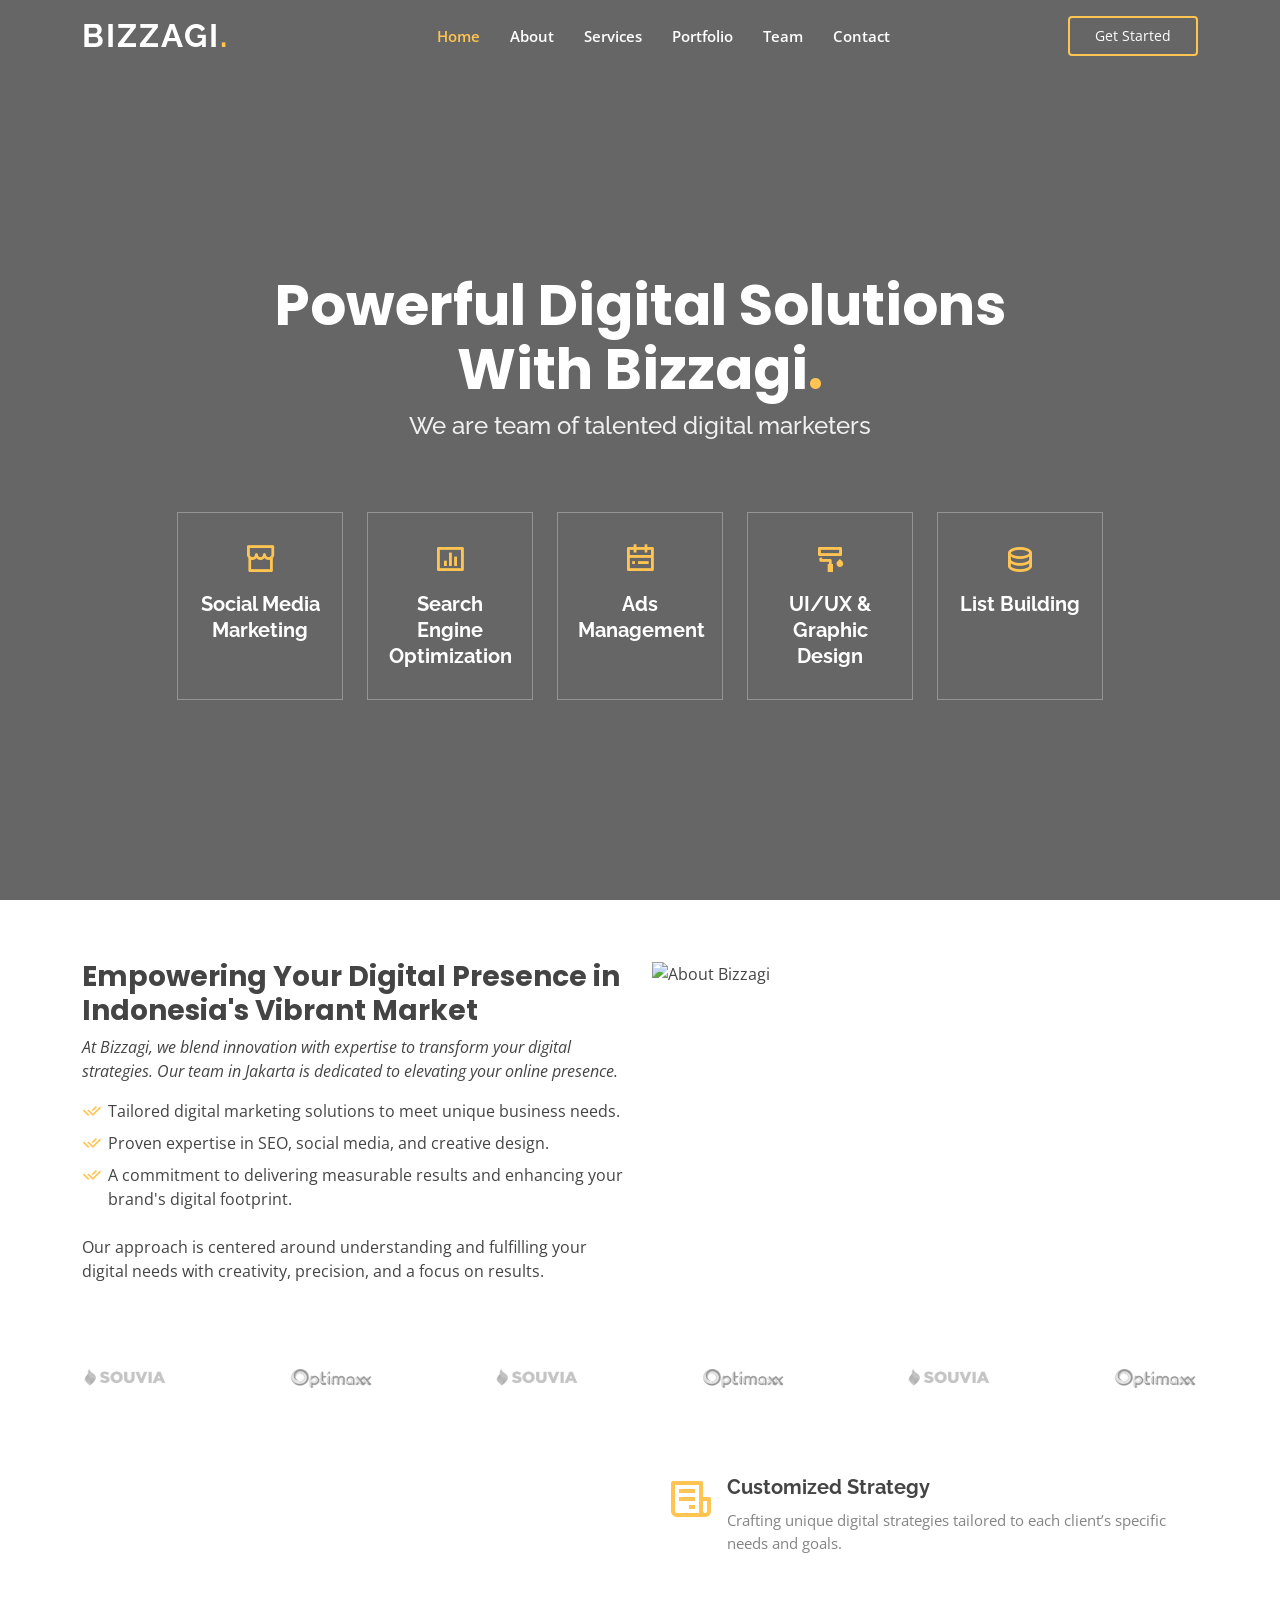
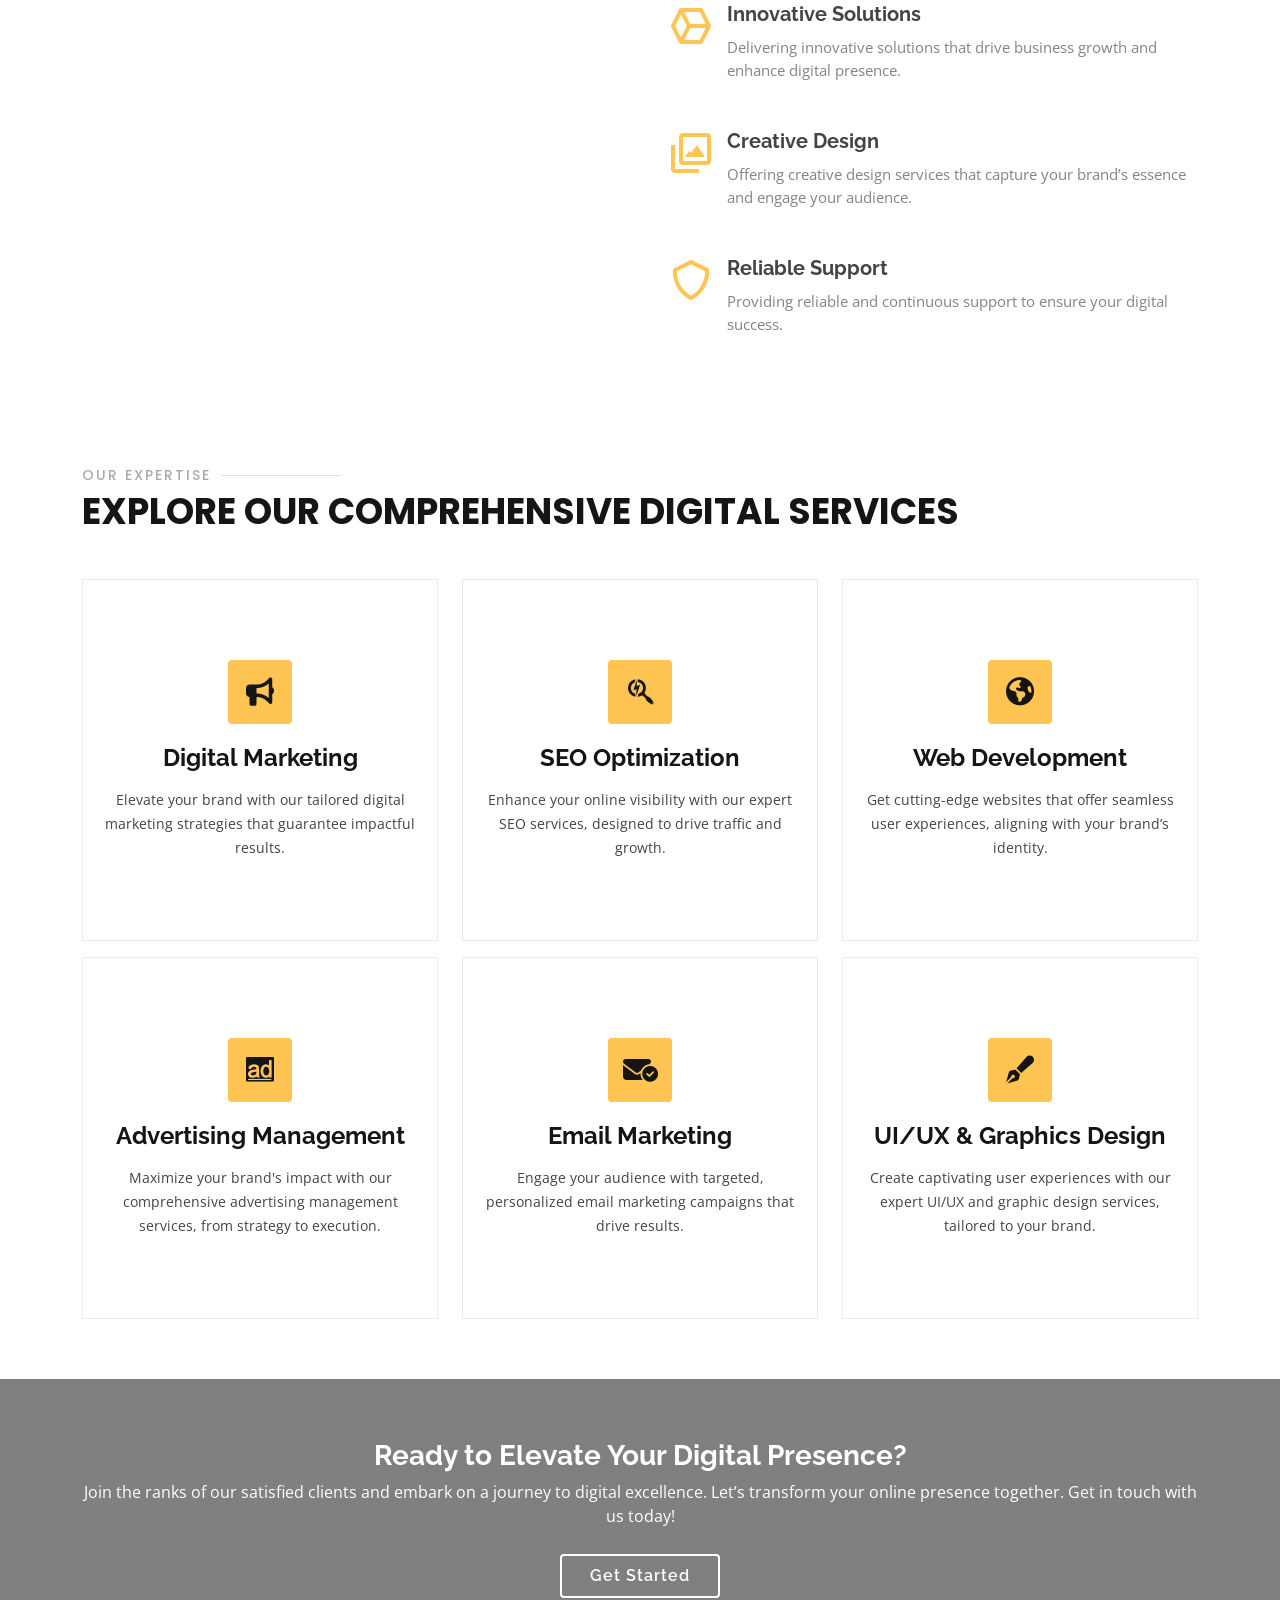
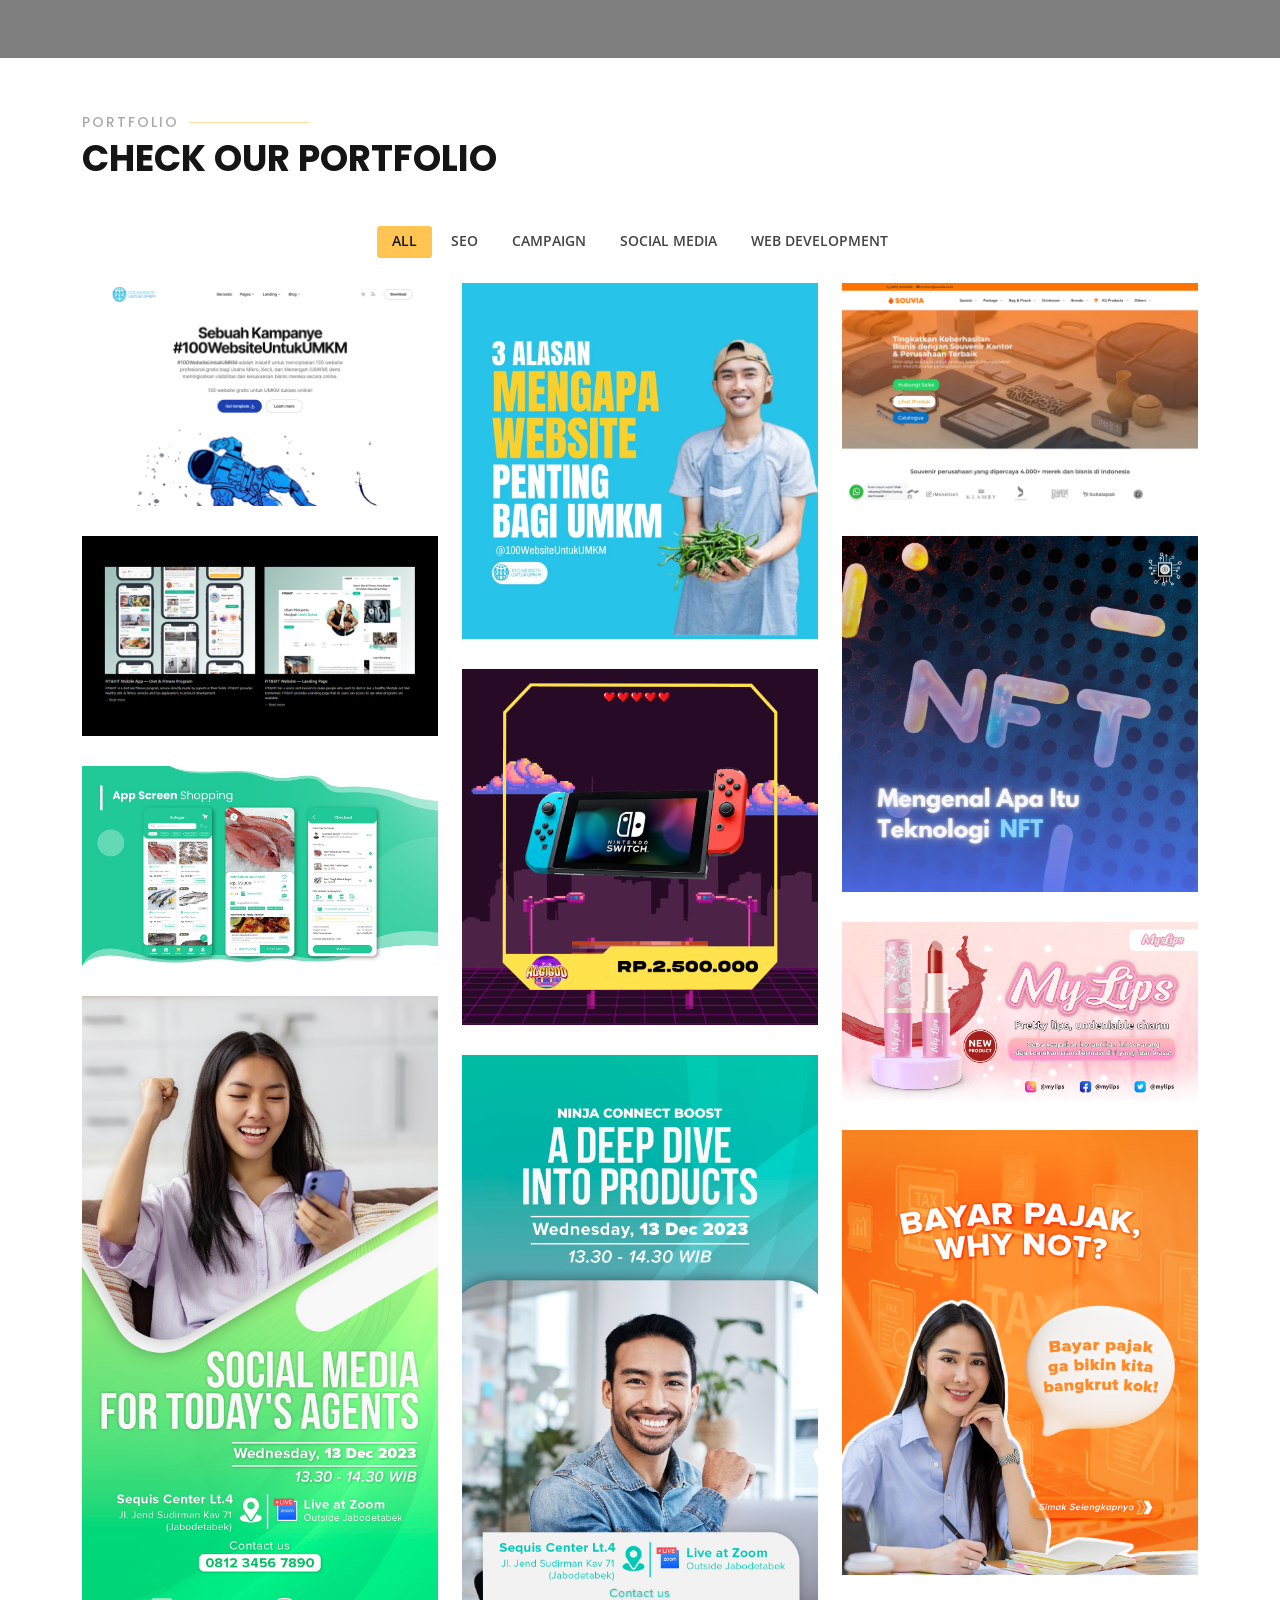
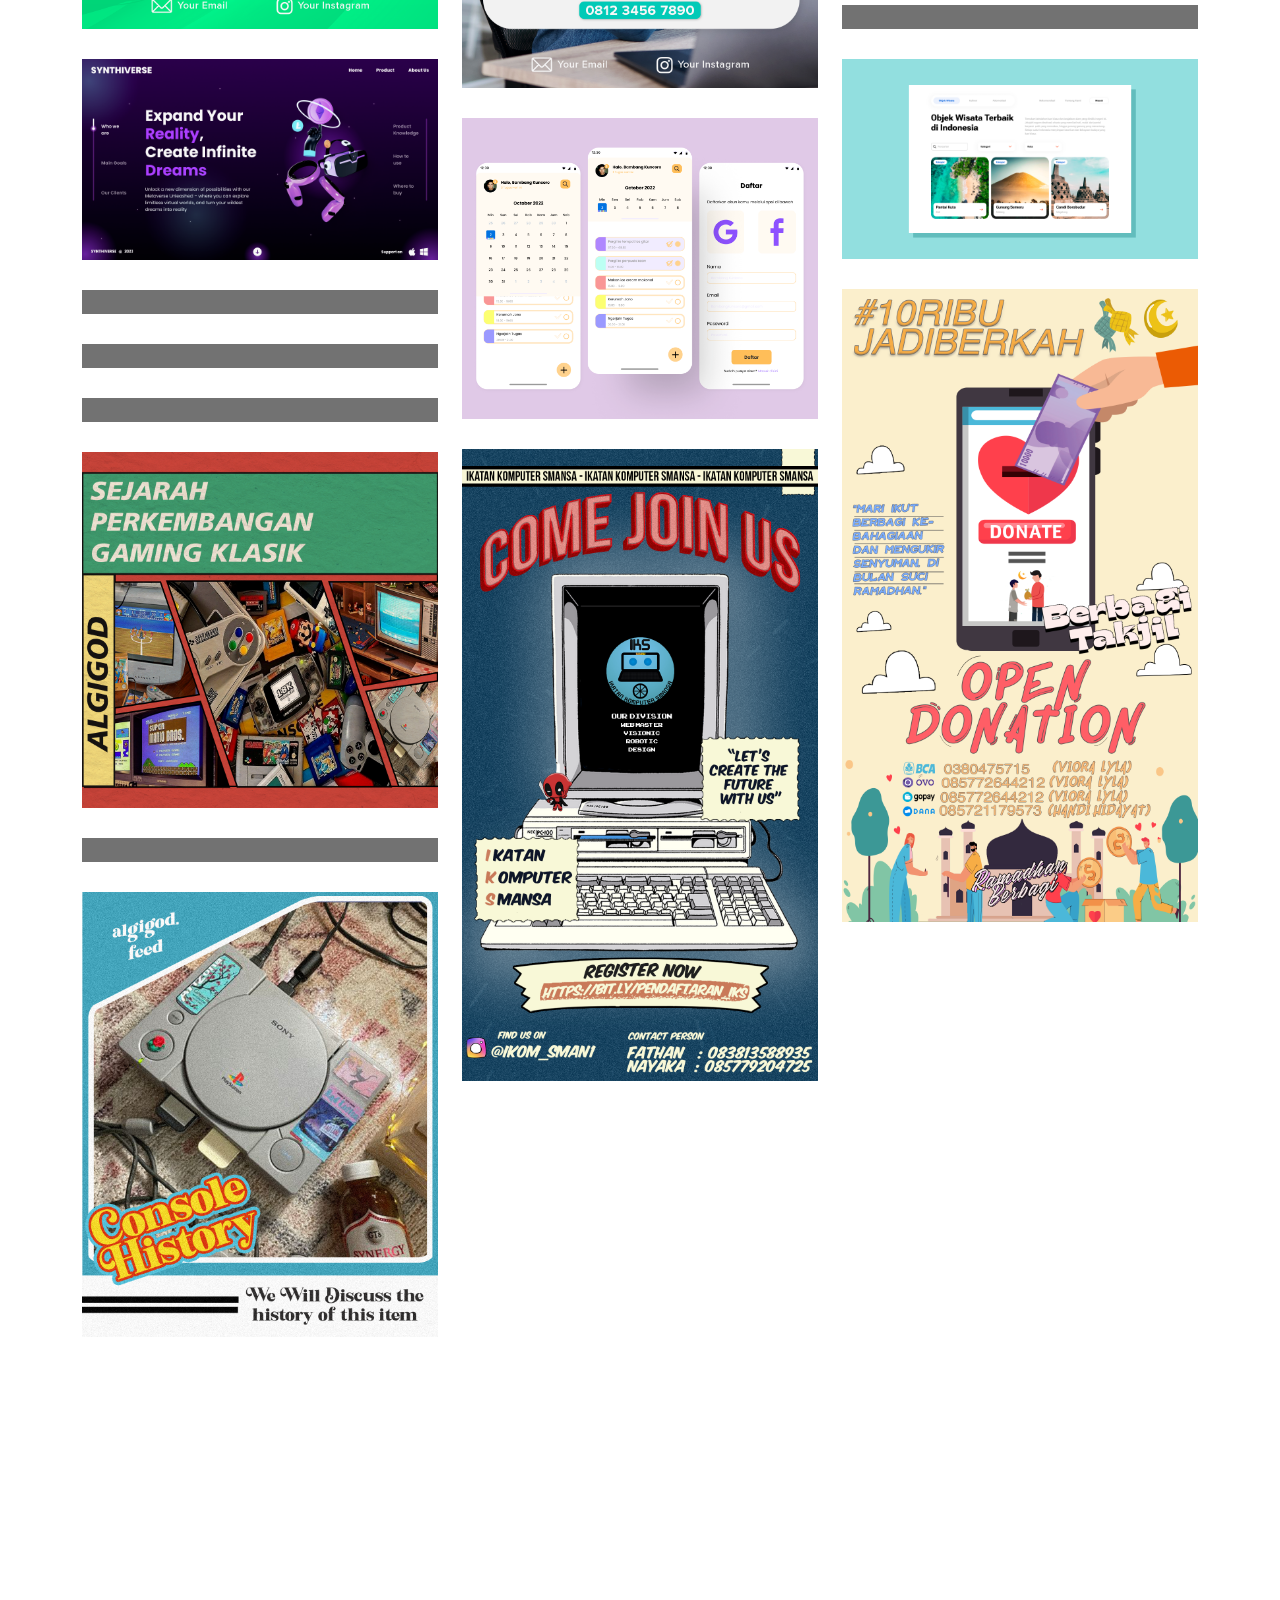
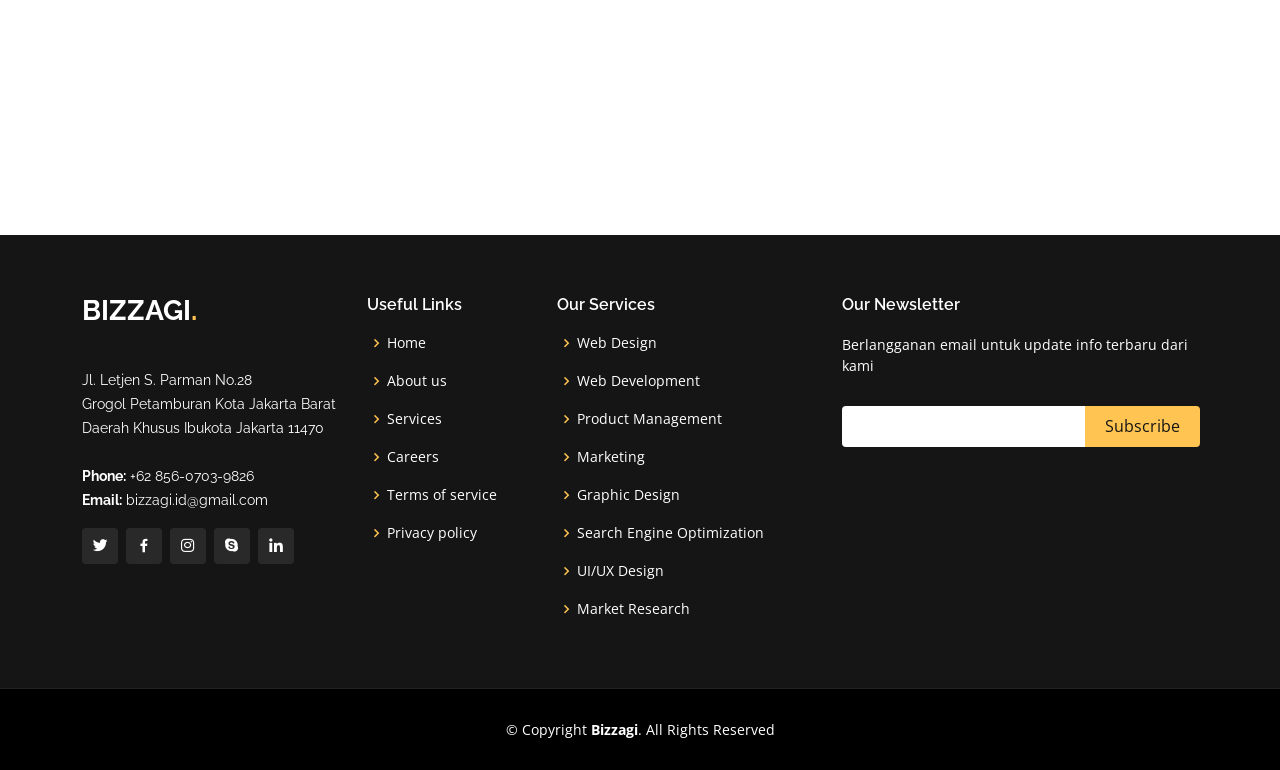
==== commit 852c0594: "Update index.html" ====
--- a/index.html
+++ b/index.html
@@ -702,7 +702,7 @@
                 </div>
                 <div class="member-info">
                   <h4>Safrizal Ardana Ardiyansa</h4>
-                  <span>Person in Charge</span>
+                  <span>Project Manager</span>
                 </div>
               </div>
             </div>
@@ -850,14 +850,12 @@
             <div class="col-lg-3 col-md-6">
               <div class="footer-info">
                 <h3>Bizzagi<span>.</span></h3>
-                <p>Algo Network Indonesia</p>
-                <p>PT. ALGONACCI SOBAT NUSANTARA</p>
                 <br />
                 <p>
                   Jl. Letjen S. Parman No.28 <br />
                   Grogol Petamburan Kota Jakarta Barat Daerah Khusus Ibukota Jakarta 11470
                   <br /><br />
-                  <strong>Phone:</strong> +62 821 2560 9413<br />
+                  <strong>Phone:</strong> +62 856-0703-9826<br />
                   <strong>Email:</strong> bizzagi.id@gmail.com<br />
                 </p>
                 <div class="social-links mt-3">
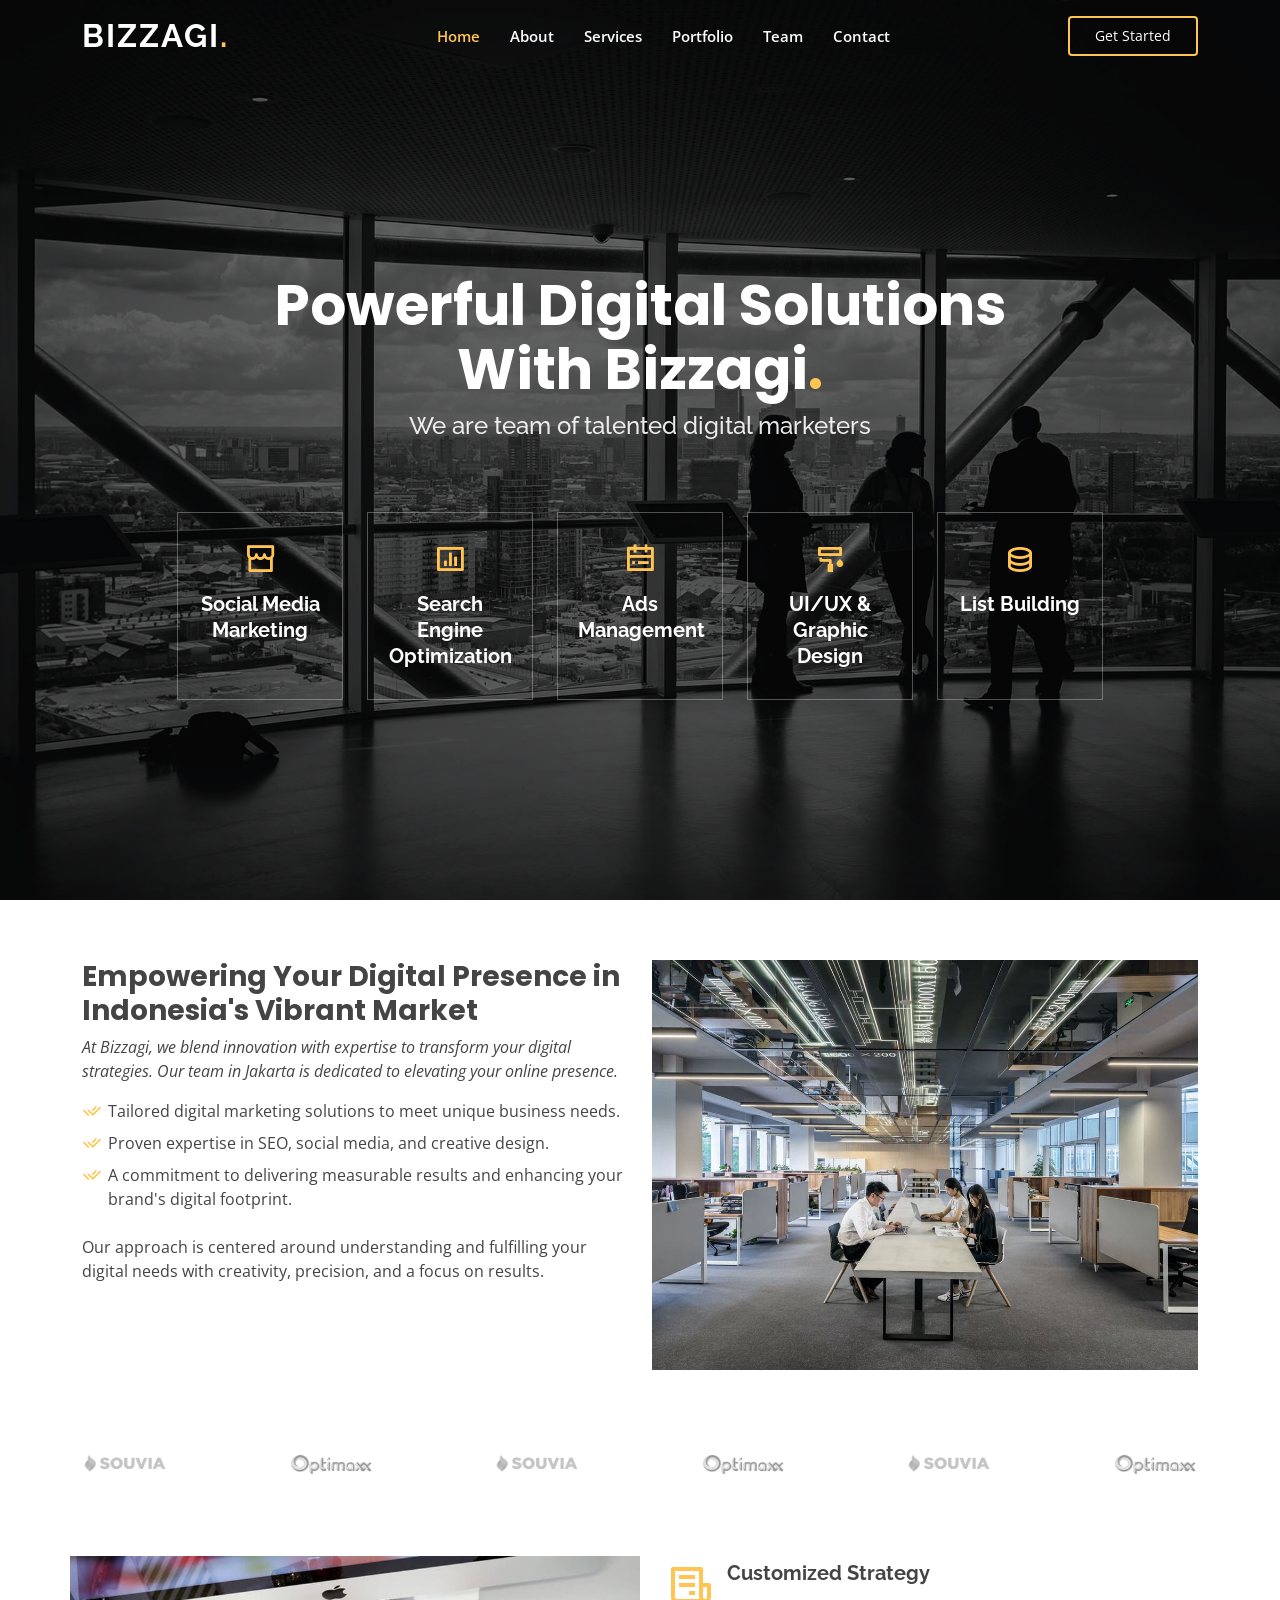
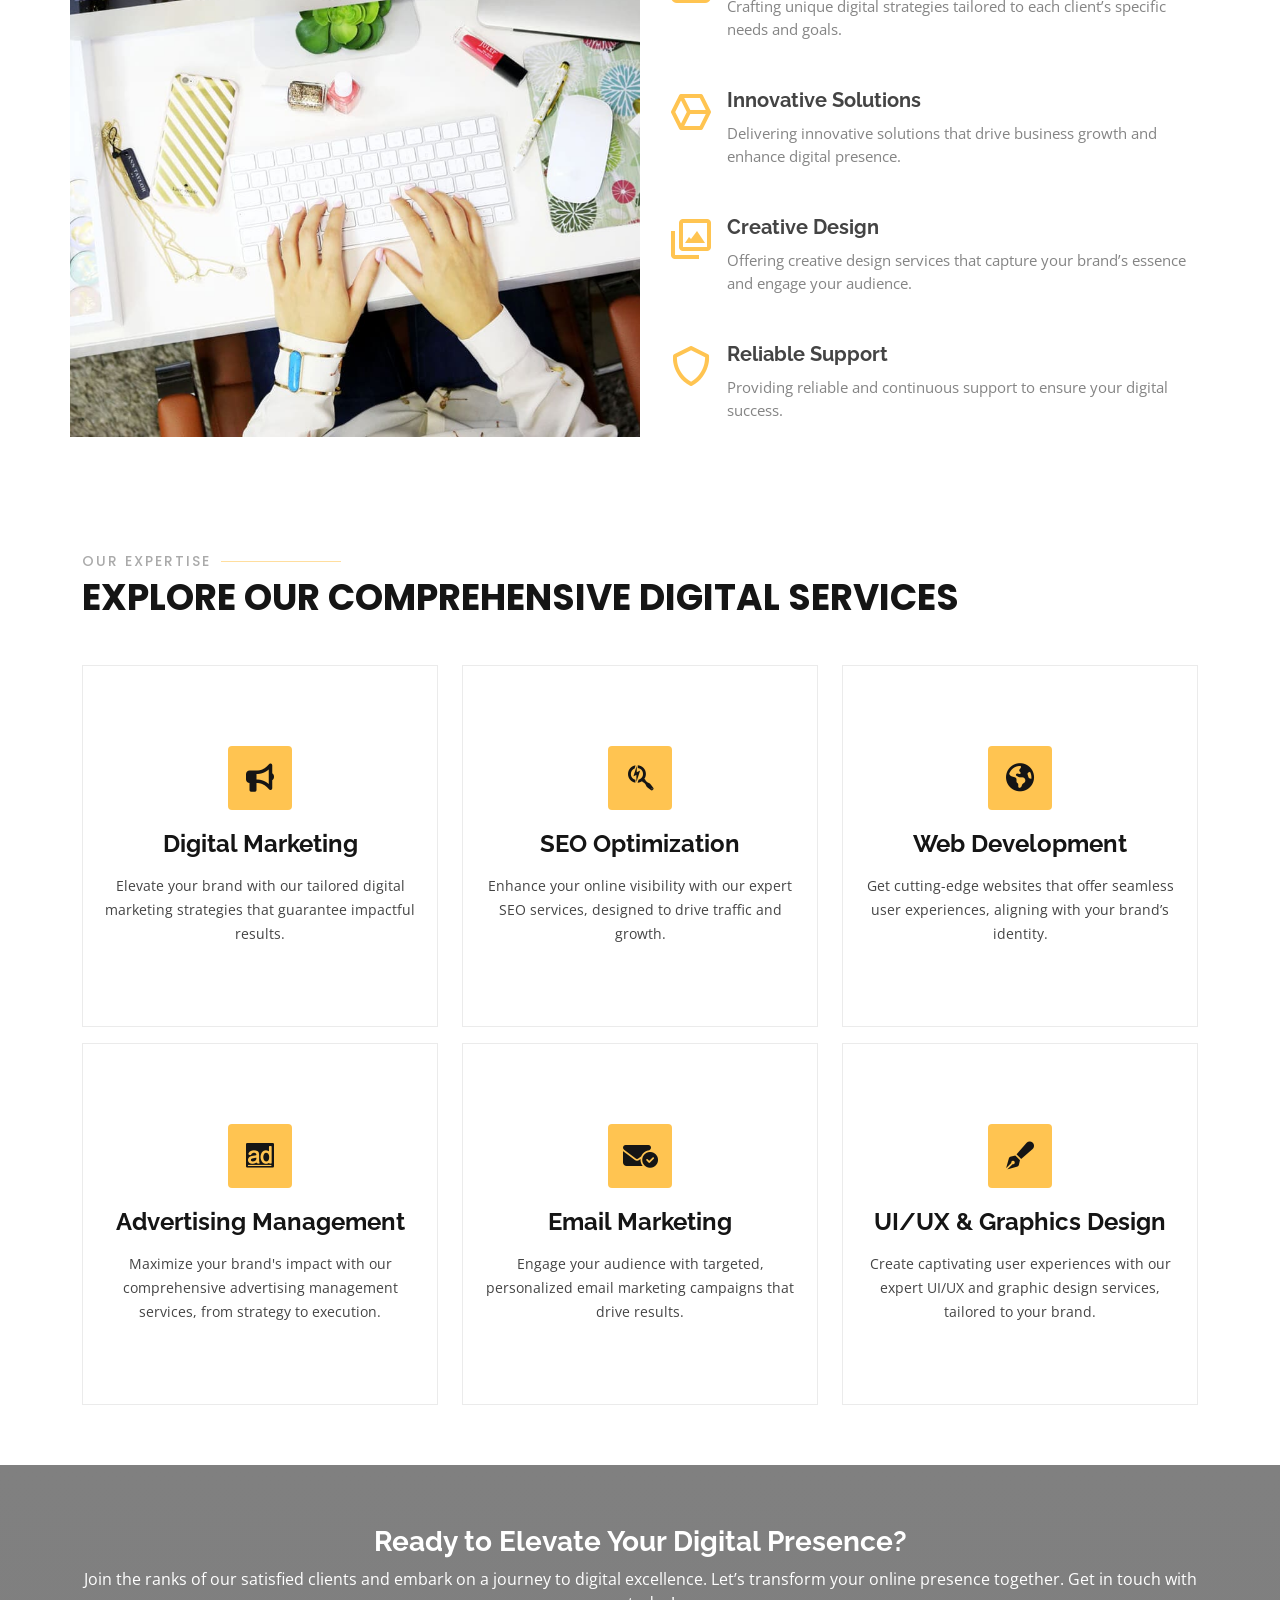
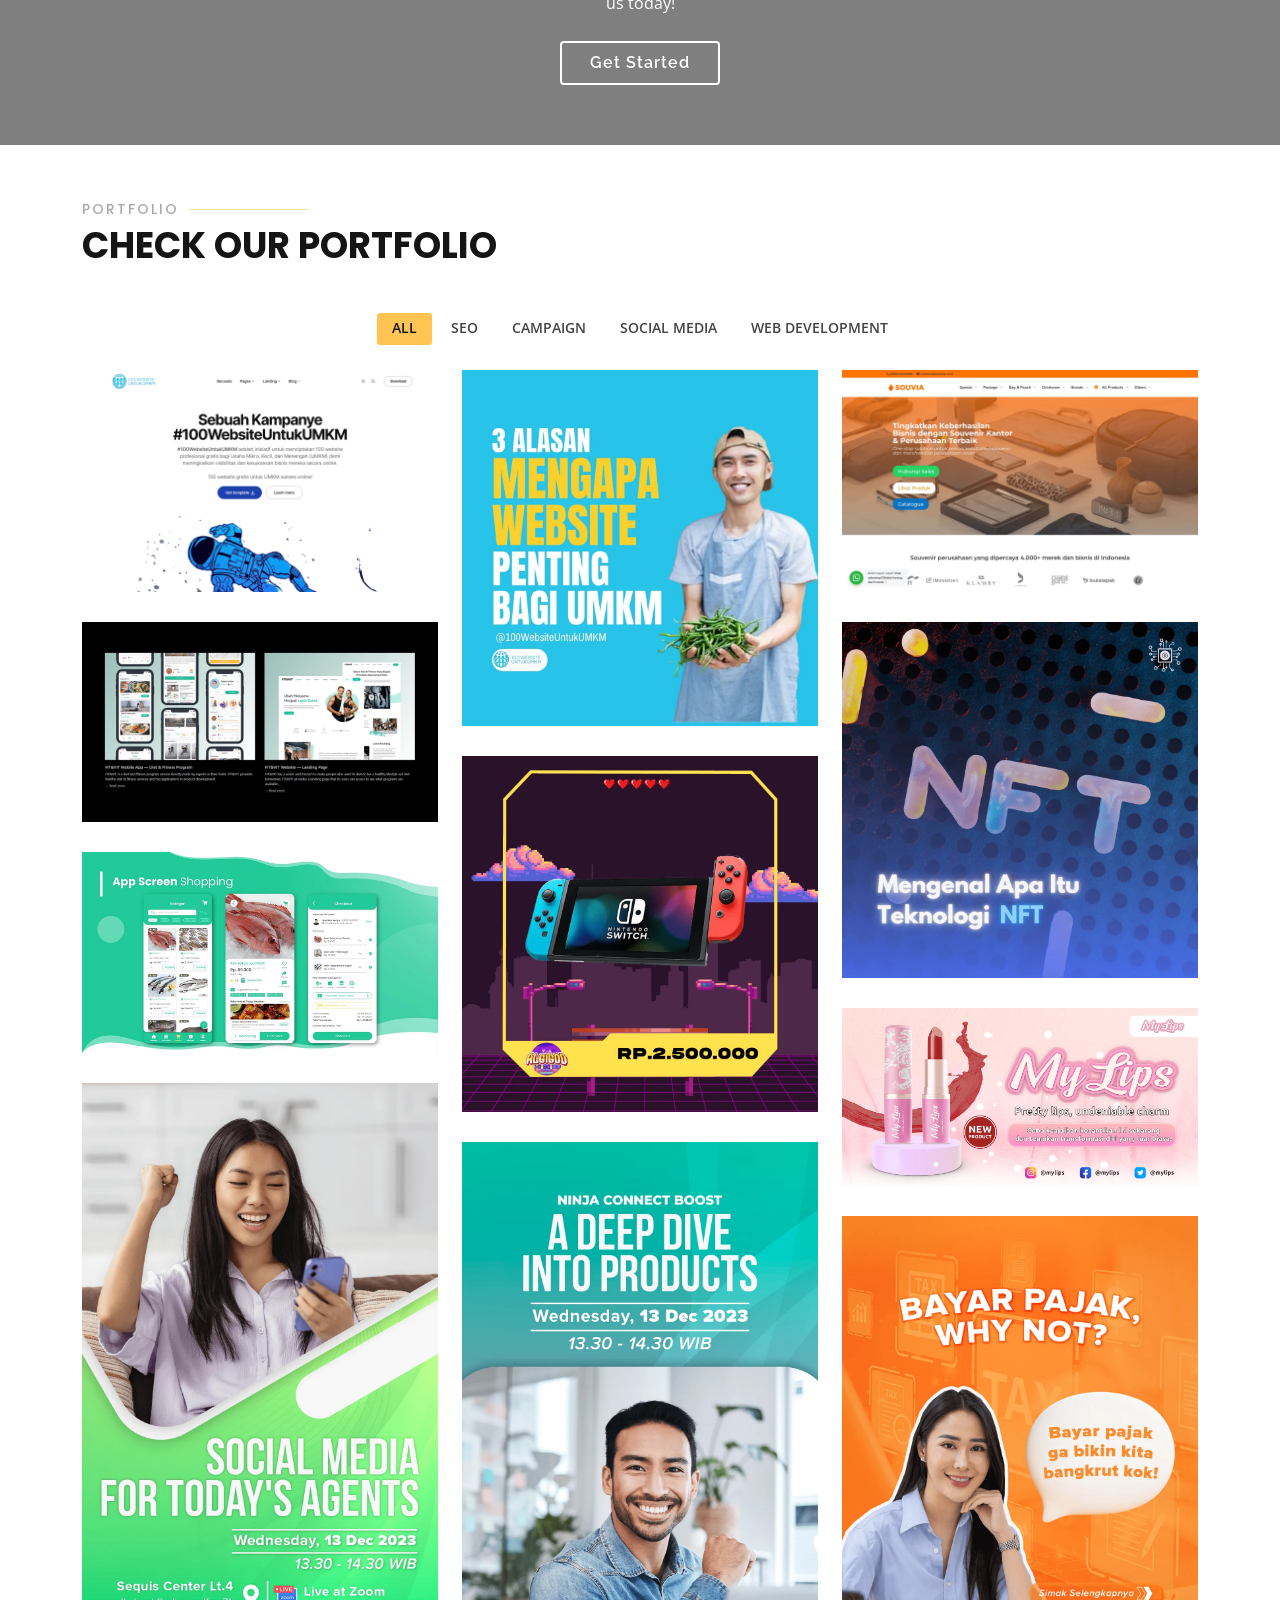
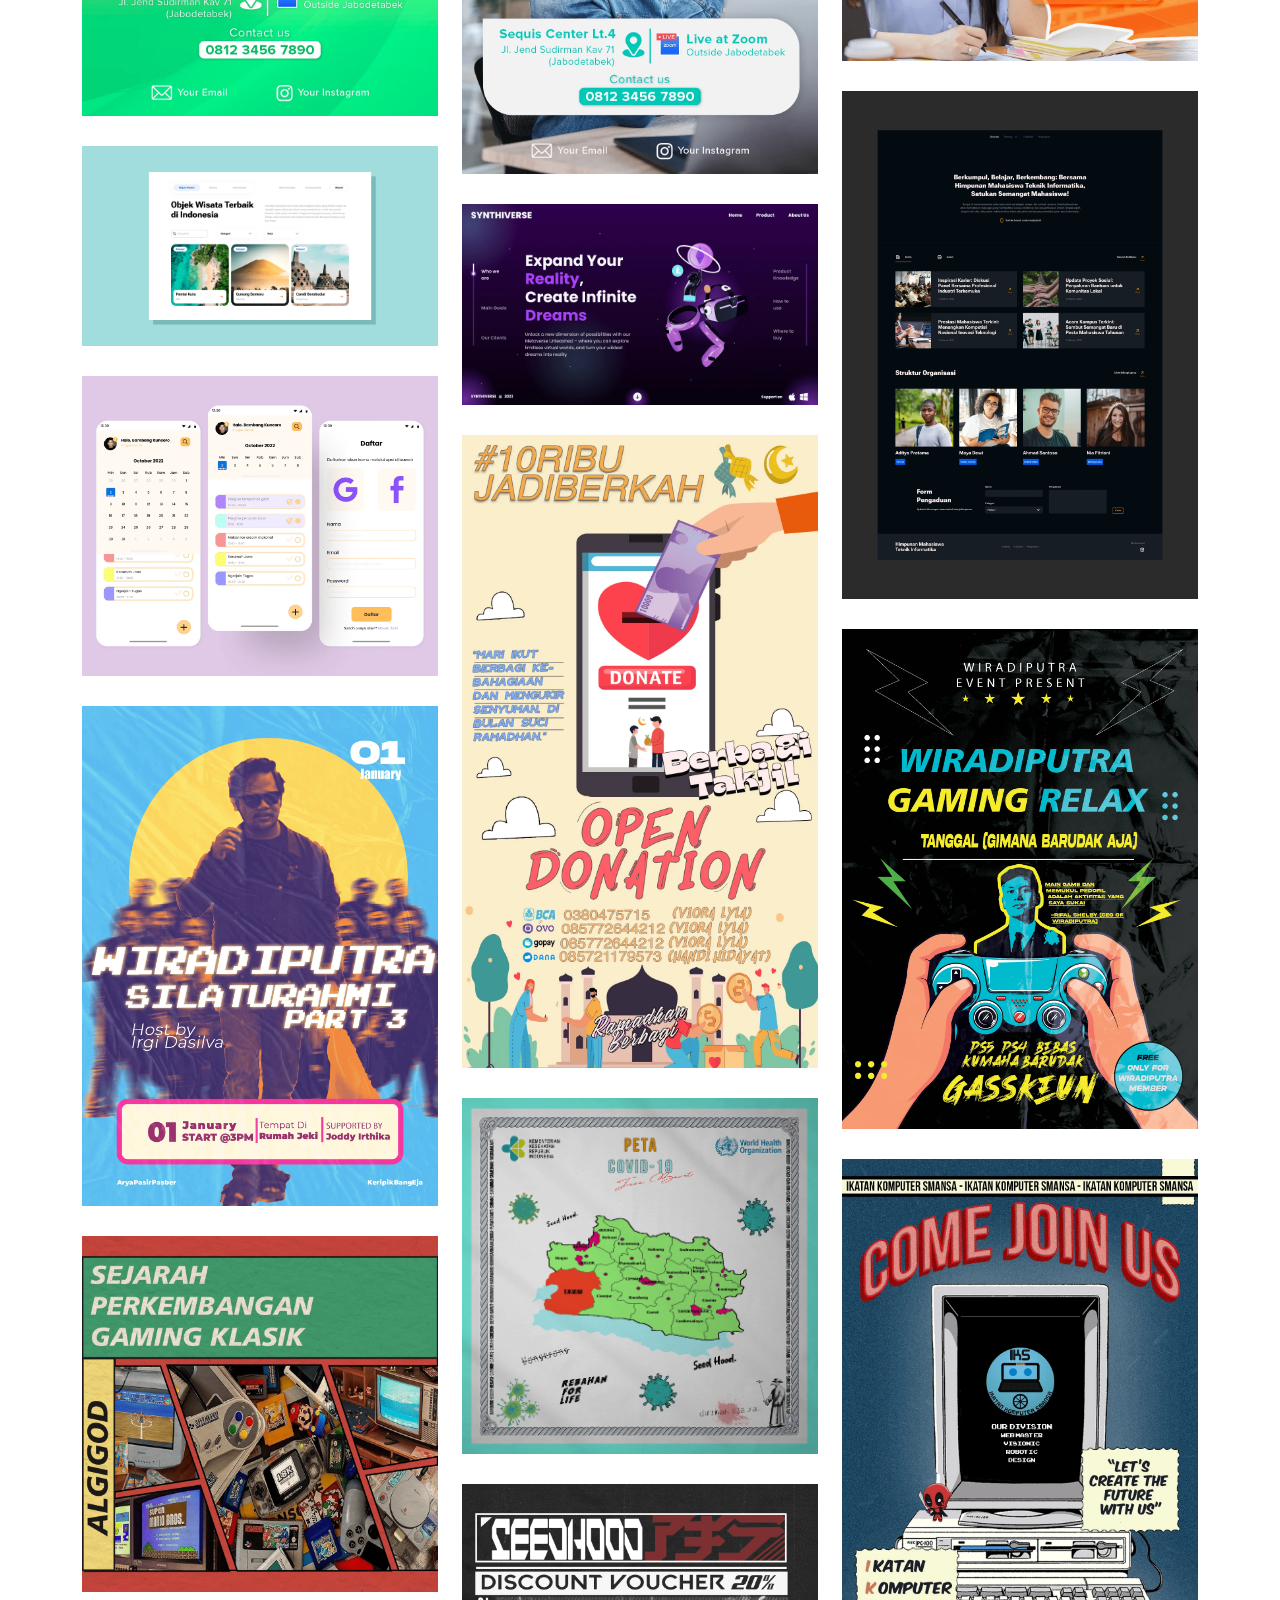
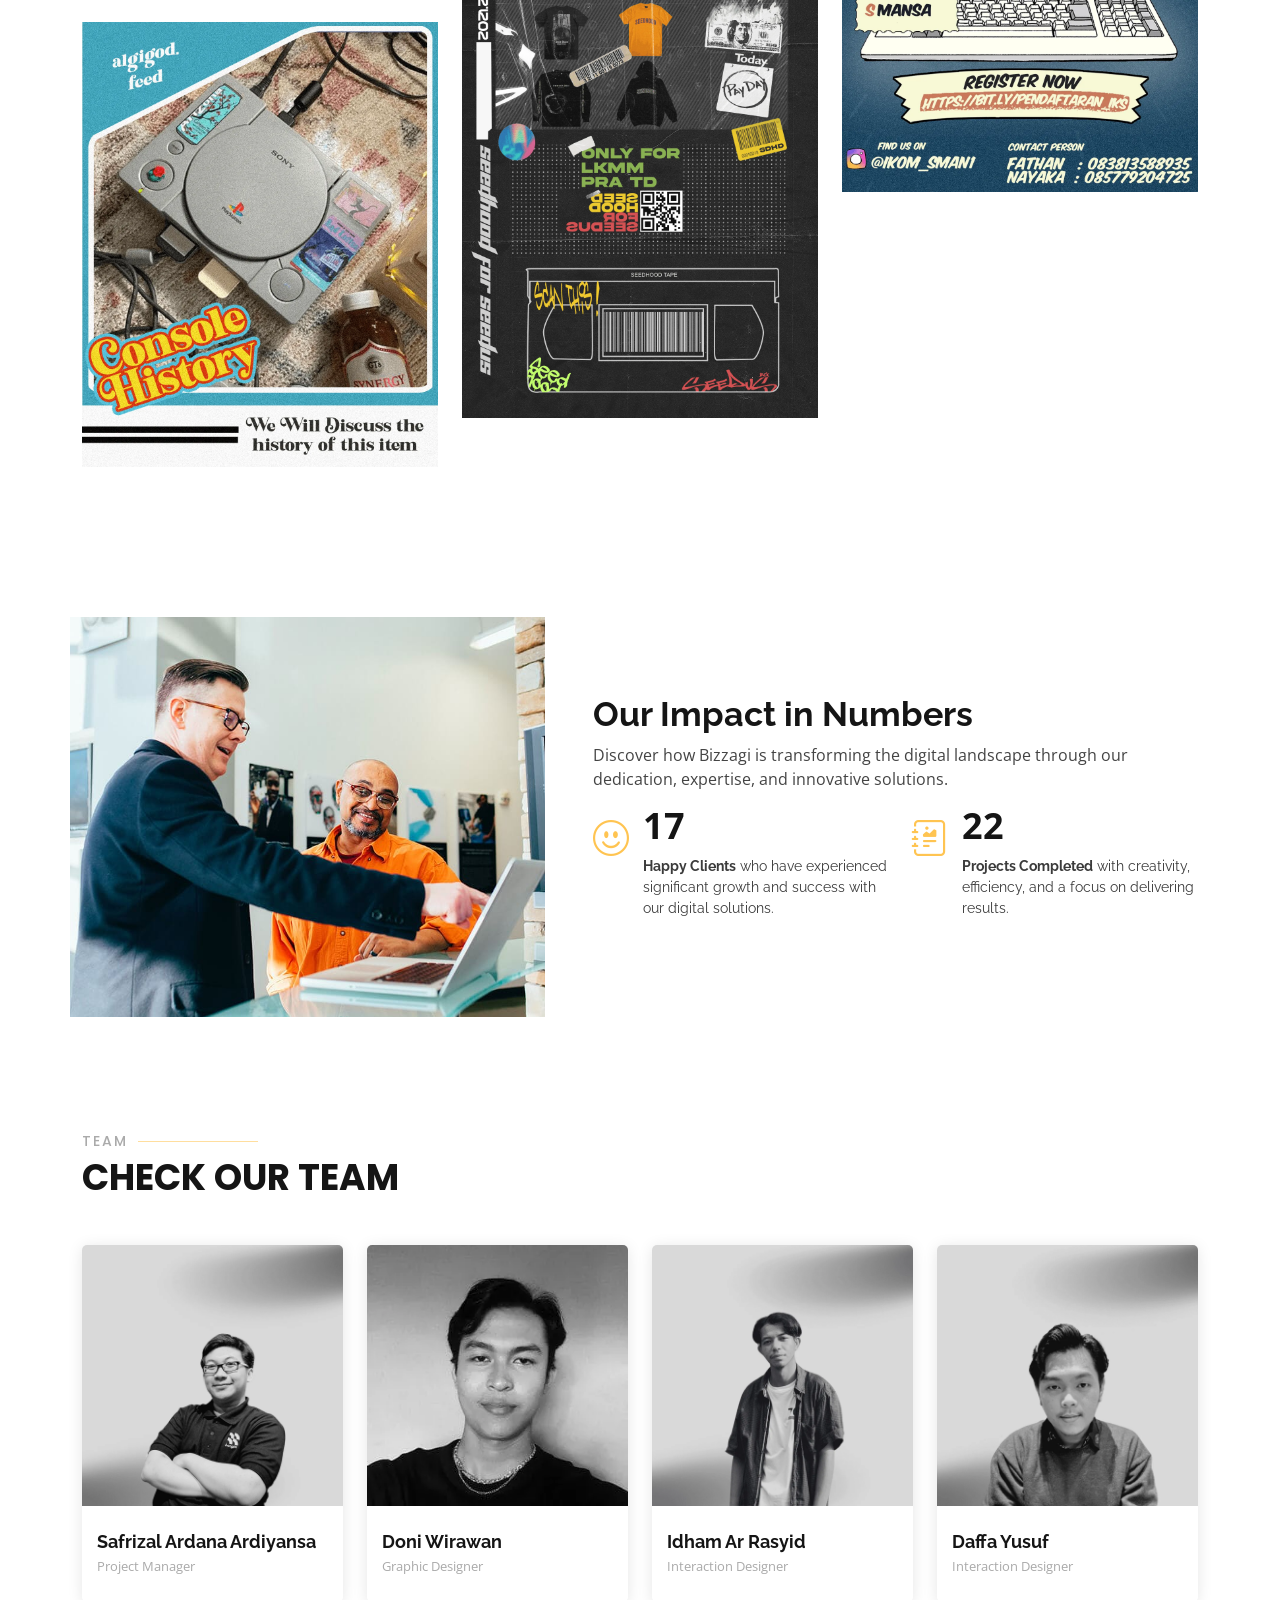
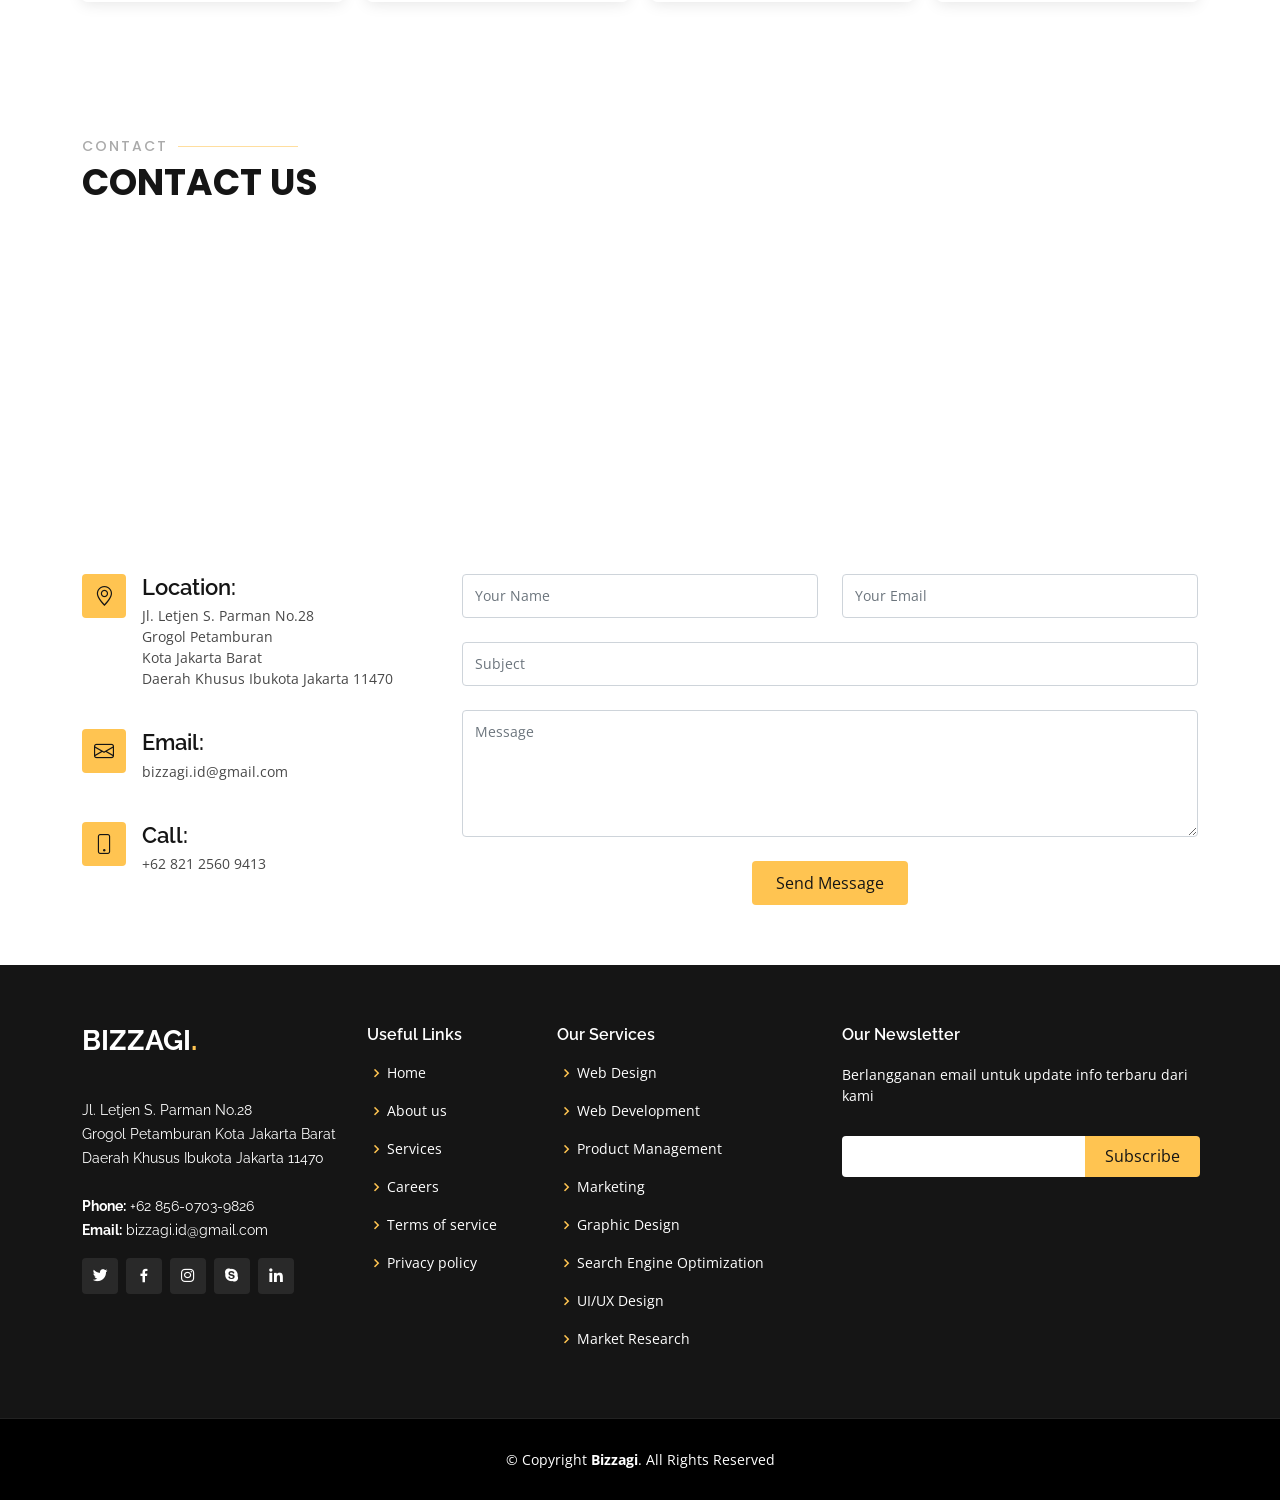
==== commit 09e82287: "optimize images" ====
--- a/index.html
+++ b/index.html
@@ -1,954 +1,1004 @@
 <!DOCTYPE html>
 <html lang="en">
-  <head>
-    <meta charset="utf-8" />
-    <meta content="width=device-width, initial-scale=1.0" name="viewport" />
-
-    <!-- Hotjar Tracking Code for https://bizzagi.netlify.app/ -->
-    <script>
-      (function (h, o, t, j, a, r) {
-        h.hj =
-          h.hj ||
-          function () {
-            (h.hj.q = h.hj.q || []).push(arguments);
-          };
-        h._hjSettings = { hjid: 3365934, hjsv: 6 };
-        a = o.getElementsByTagName("head")[0];
-        r = o.createElement("script");
-        r.async = 1;
-        r.src = t + h._hjSettings.hjid + j + h._hjSettings.hjsv;
-        a.appendChild(r);
-      })(window, document, "https://static.hotjar.com/c/hotjar-", ".js?sv=");
-    </script>
-    <!-- Hotjar End -->
-
-    <!-- Favicons -->
-    <link href="BIZZAGI.png" rel="icon" />
-    <link href="assets/img/apple-touch-icon.png" rel="apple-touch-icon" />
-
-    <!-- Google Fonts -->
-    <link href="https://fonts.googleapis.com/css?family=Open+Sans:300,300i,400,400i,600,600i,700,700i|Raleway:300,300i,400,400i,500,500i,600,600i,700,700i|Poppins:300,300i,400,400i,500,500i,600,600i,700,700i" rel="stylesheet" />
-
-    <!-- Vendor CSS Files -->
-    <link href="assets/vendor/aos/aos.css" rel="stylesheet" />
-    <link href="assets/vendor/bootstrap/css/bootstrap.min.css" rel="stylesheet" />
-    <link href="assets/vendor/bootstrap-icons/bootstrap-icons.css" rel="stylesheet" />
-    <link href="assets/vendor/boxicons/css/boxicons.min.css" rel="stylesheet" />
-    <link href="assets/vendor/glightbox/css/glightbox.min.css" rel="stylesheet" />
-    <link href="assets/vendor/remixicon/remixicon.css" rel="stylesheet" />
-    <link href="assets/vendor/swiper/swiper-bundle.min.css" rel="stylesheet" />
-    <link rel="stylesheet" href="https://cdnjs.cloudflare.com/ajax/libs/font-awesome/6.5.1/css/all.min.css" />
-
-    <!-- Template Main CSS File -->
-    <link href="assets/css/style.css" rel="stylesheet" />
-
-    <!-- Primary Meta Tags -->
-    <title>BIZZAGI</title>
-    <meta name="title" content="BIZZAGI" />
-    <meta name="description" content="Jasa kelola akun sosial media, content & email marketing, FB & IG ads, search engine optimization, data analytics, dan website development" />
-    <meta name="keywords" content="Jasa kelola akun sosial media, content & email marketing, FB & IG ads, search engine optimization, data analytics, dan website development" />
-
-    <!-- Open Graph / Facebook -->
-    <meta property="og:type" content="website" />
-    <meta property="og:url" content="https://bizzagi.com" />
-    <meta property="og:title" content="BIZZAGI" />
-    <meta property="og:description" content="Jasa kelola akun sosial media, content & email marketing, FB & IG ads, search engine optimization, data analytics, dan website development" />
-    <meta property="og:image" content="https://bizzagi.com/assets/img/BIZZAGI.png" />
-
-    <!-- Twitter -->
-    <meta property="twitter:card" content="summary_large_image" />
-    <meta property="twitter:url" content="https://bizzagi.com" />
-    <meta property="twitter:title" content="BIZZAGI" />
-    <meta property="twitter:description" content="Jasa kelola akun sosial media, content & email marketing, FB & IG ads, search engine optimization, data analytics, dan website development" />
-    <meta property="twitter:image" content="https://bizzagi.com/assets/img/BIZZAGI.png" />
-  </head>
-
-  <body>
-    <!-- ======= Header ======= -->
-    <header id="header" class="fixed-top">
-      <div class="container d-flex align-items-center justify-content-lg-between">
-        <h1 class="logo me-auto me-lg-0">
-          <a href="/">Bizzagi<span>.</span></a>
-        </h1>
-
-        <nav id="navbar" class="navbar order-last order-lg-0">
-          <ul>
-            <li><a class="nav-link scrollto active" href="#hero">Home</a></li>
-            <li><a class="nav-link scrollto" href="#about">About</a></li>
-            <li><a class="nav-link scrollto" href="#services">Services</a></li>
-            <li>
-              <a class="nav-link scrollto" href="#portfolio">Portfolio</a>
-            </li>
-            <li><a class="nav-link scrollto" href="#team">Team</a></li>
-            <li><a class="nav-link scrollto" href="#contact">Contact</a></li>
-          </ul>
-          <i class="bi bi-list mobile-nav-toggle"></i>
-        </nav>
-        <!-- .navbar -->
-
-        <a href="#about" class="get-started-btn scrollto">Get Started</a>
-      </div>
-    </header>
-    <!-- End Header -->
-
-    <!-- ======= Hero Section ======= -->
-    <section id="hero" class="d-flex align-items-center justify-content-center">
+
+<head>
+  <meta charset="utf-8" />
+  <meta content="width=device-width, initial-scale=1.0" name="viewport" />
+
+  <!-- Hotjar Tracking Code for https://bizzagi.netlify.app/ -->
+  <script>
+    (function (h, o, t, j, a, r) {
+      h.hj =
+        h.hj ||
+        function () {
+          (h.hj.q = h.hj.q || []).push(arguments);
+        };
+      h._hjSettings = { hjid: 3365934, hjsv: 6 };
+      a = o.getElementsByTagName("head")[0];
+      r = o.createElement("script");
+      r.async = 1;
+      r.src = t + h._hjSettings.hjid + j + h._hjSettings.hjsv;
+      a.appendChild(r);
+    })(window, document, "https://static.hotjar.com/c/hotjar-", ".js?sv=");
+  </script>
+  <!-- Hotjar End -->
+
+  <!-- Favicons -->
+  <link href="BIZZAGI.png" rel="icon" />
+
+  <!-- Google Fonts -->
+  <link
+    href="https://fonts.googleapis.com/css?family=Open+Sans:300,300i,400,400i,600,600i,700,700i|Raleway:300,300i,400,400i,500,500i,600,600i,700,700i|Poppins:300,300i,400,400i,500,500i,600,600i,700,700i"
+    rel="stylesheet" />
+
+  <!-- Vendor CSS Files -->
+  <link href="assets/vendor/aos/aos.css" rel="stylesheet" />
+  <link href="assets/vendor/bootstrap/css/bootstrap.min.css" rel="stylesheet" />
+  <link href="assets/vendor/bootstrap-icons/bootstrap-icons.css" rel="stylesheet" />
+  <link href="assets/vendor/boxicons/css/boxicons.min.css" rel="stylesheet" />
+  <link href="assets/vendor/glightbox/css/glightbox.min.css" rel="stylesheet" />
+  <link href="assets/vendor/remixicon/remixicon.css" rel="stylesheet" />
+  <link href="assets/vendor/swiper/swiper-bundle.min.css" rel="stylesheet" />
+  <link rel="stylesheet" href="https://cdnjs.cloudflare.com/ajax/libs/font-awesome/6.5.1/css/all.min.css" />
+
+  <!-- Template Main CSS File -->
+  <link href="assets/css/style.css" rel="stylesheet" />
+
+  <!-- Primary Meta Tags -->
+  <title>BIZZAGI</title>
+  <meta name="title" content="BIZZAGI" />
+  <meta name="description"
+    content="Jasa kelola akun sosial media, content & email marketing, FB & IG ads, search engine optimization, data analytics, dan website development" />
+  <meta name="keywords"
+    content="Jasa kelola akun sosial media, content & email marketing, FB & IG ads, search engine optimization, data analytics, dan website development" />
+
+  <!-- Open Graph / Facebook -->
+  <meta property="og:type" content="website" />
+  <meta property="og:url" content="https://bizzagi.com" />
+  <meta property="og:title" content="BIZZAGI" />
+  <meta property="og:description"
+    content="Jasa kelola akun sosial media, content & email marketing, FB & IG ads, search engine optimization, data analytics, dan website development" />
+  <meta property="og:image" content="https://bizzagi.com/assets/img/BIZZAGI.png" />
+
+  <!-- Twitter -->
+  <meta property="twitter:card" content="summary_large_image" />
+  <meta property="twitter:url" content="https://bizzagi.com" />
+  <meta property="twitter:title" content="BIZZAGI" />
+  <meta property="twitter:description"
+    content="Jasa kelola akun sosial media, content & email marketing, FB & IG ads, search engine optimization, data analytics, dan website development" />
+  <meta property="twitter:image" content="https://bizzagi.com/assets/img/BIZZAGI.png" />
+</head>
+
+<body>
+  <!-- ======= Header ======= -->
+  <header id="header" class="fixed-top">
+    <div class="container d-flex align-items-center justify-content-lg-between">
+      <h1 class="logo me-auto me-lg-0">
+        <a href="/">Bizzagi<span>.</span></a>
+      </h1>
+
+      <nav id="navbar" class="navbar order-last order-lg-0">
+        <ul>
+          <li><a class="nav-link scrollto active" href="#hero">Home</a></li>
+          <li><a class="nav-link scrollto" href="#about">About</a></li>
+          <li><a class="nav-link scrollto" href="#services">Services</a></li>
+          <li>
+            <a class="nav-link scrollto" href="#portfolio">Portfolio</a>
+          </li>
+          <li><a class="nav-link scrollto" href="#team">Team</a></li>
+          <li><a class="nav-link scrollto" href="#contact">Contact</a></li>
+        </ul>
+        <i class="bi bi-list mobile-nav-toggle"></i>
+      </nav>
+      <!-- .navbar -->
+
+      <a href="#about" class="get-started-btn scrollto">Get Started</a>
+    </div>
+  </header>
+  <!-- End Header -->
+
+  <!-- ======= Hero Section ======= -->
+  <section id="hero" class="d-flex align-items-center justify-content-center">
+    <div class="container" data-aos="fade-up">
+      <div class="row justify-content-center" data-aos="fade-up" data-aos-delay="150">
+        <div class="col-xl-8 col-lg-12">
+          <h1>Powerful Digital Solutions With Bizzagi<span>.</span></h1>
+          <h2>We are team of talented digital marketers</h2>
+        </div>
+      </div>
+
+      <div class="row gy-4 mt-5 justify-content-center" data-aos="zoom-in" data-aos-delay="250">
+        <div class="col-xl-2 col-md-4">
+          <div class="icon-box">
+            <i class="ri-store-line"></i>
+            <h3><a href="">Social Media Marketing</a></h3>
+          </div>
+        </div>
+        <div class="col-xl-2 col-md-4">
+          <div class="icon-box">
+            <i class="ri-bar-chart-box-line"></i>
+            <h3><a href="">Search Engine Optimization</a></h3>
+          </div>
+        </div>
+        <div class="col-xl-2 col-md-4">
+          <div class="icon-box">
+            <i class="ri-calendar-todo-line"></i>
+            <h3><a href="">Ads Management</a></h3>
+          </div>
+        </div>
+        <div class="col-xl-2 col-md-4">
+          <div class="icon-box">
+            <i class="ri-paint-brush-line"></i>
+            <h3><a href="">UI/UX & Graphic Design</a></h3>
+          </div>
+        </div>
+        <div class="col-xl-2 col-md-4">
+          <div class="icon-box">
+            <i class="ri-database-2-line"></i>
+            <h3><a href="">List Building</a></h3>
+          </div>
+        </div>
+      </div>
+    </div>
+  </section>
+  <!-- End Hero -->
+
+  <main id="main">
+    <!-- ======= About Section ======= -->
+    <section id="about" class="about">
       <div class="container" data-aos="fade-up">
-        <div class="row justify-content-center" data-aos="fade-up" data-aos-delay="150">
-          <div class="col-xl-8 col-lg-12">
-            <h1>Powerful Digital Solutions With Bizzagi<span>.</span></h1>
-            <h2>We are team of talented digital marketers</h2>
-          </div>
-        </div>
-
-        <div class="row gy-4 mt-5 justify-content-center" data-aos="zoom-in" data-aos-delay="250">
-          <div class="col-xl-2 col-md-4">
+        <div class="row">
+          <div class="col-lg-6 order-1 order-lg-2" data-aos="fade-left" data-aos-delay="100">
+            <img src="assets/img/about.jpg" class="img-fluid" alt="About Bizzagi" />
+          </div>
+          <div class="col-lg-6 pt-4 pt-lg-0 order-2 order-lg-1 content" data-aos="fade-right" data-aos-delay="100">
+            <h3>Empowering Your Digital Presence in Indonesia's Vibrant Market</h3>
+            <p class="fst-italic">At Bizzagi, we blend innovation with expertise to transform your digital strategies.
+              Our team in Jakarta is dedicated to elevating your online presence.</p>
+            <ul>
+              <li><i class="ri-check-double-line"></i> Tailored digital marketing solutions to meet unique business
+                needs.</li>
+              <li><i class="ri-check-double-line"></i> Proven expertise in SEO, social media, and creative design.</li>
+              <li><i class="ri-check-double-line"></i> A commitment to delivering measurable results and enhancing your
+                brand's digital footprint.</li>
+            </ul>
+            <p>Our approach is centered around understanding and fulfilling your digital needs with creativity,
+              precision, and a focus on results.</p>
+          </div>
+        </div>
+      </div>
+    </section>
+    <!-- End About Section -->
+
+    <!-- ======= Clients Section ======= -->
+    <section id="clients" class="clients">
+      <div class="container" data-aos="zoom-in">
+        <div class="clients-slider swiper">
+          <div class="swiper-wrapper align-items-center">
+            <div class="swiper-slide">
+              <img src="assets/img/clients/SOUVIA.webp" class="img-fluid" alt="Souvia" />
+            </div>
+            <div class="swiper-slide">
+              <img src="assets/img/clients/Optimaxx.png" class="img-fluid" alt="Optimaxx" />
+            </div>
+          </div>
+          <div class="swiper-pagination"></div>
+        </div>
+      </div>
+    </section>
+    <!-- End Clients Section -->
+
+    <!-- ======= Features Section ======= -->
+    <section id="features" class="features">
+      <div class="container" data-aos="fade-up">
+        <div class="row">
+          <div class="image col-lg-6" style="background-image: url('assets/img/features.jpg')" data-aos="fade-right">
+          </div>
+          <div class="col-lg-6" data-aos="fade-left" data-aos-delay="100">
+            <div class="icon-box mt-5 mt-lg-0" data-aos="zoom-in" data-aos-delay="150">
+              <i class="bx bx-receipt"></i>
+              <h4>Customized Strategy</h4>
+              <p>Crafting unique digital strategies tailored to each client’s specific needs and goals.</p>
+            </div>
+            <div class="icon-box mt-5" data-aos="zoom-in" data-aos-delay="150">
+              <i class="bx bx-cube-alt"></i>
+              <h4>Innovative Solutions</h4>
+              <p>Delivering innovative solutions that drive business growth and enhance digital presence.</p>
+            </div>
+            <div class="icon-box mt-5" data-aos="zoom-in" data-aos-delay="150">
+              <i class="bx bx-images"></i>
+              <h4>Creative Design</h4>
+              <p>Offering creative design services that capture your brand’s essence and engage your audience.</p>
+            </div>
+            <div class="icon-box mt-5" data-aos="zoom-in" data-aos-delay="150">
+              <i class="bx bx-shield"></i>
+              <h4>Reliable Support</h4>
+              <p>Providing reliable and continuous support to ensure your digital success.</p>
+            </div>
+          </div>
+        </div>
+      </div>
+    </section>
+    <!-- End Features Section -->
+
+    <!-- ======= Services Section ======= -->
+    <section id="services" class="services">
+      <div class="container" data-aos="fade-up">
+        <div class="section-title">
+          <h2>Our Expertise</h2>
+          <p>Explore Our Comprehensive Digital Services</p>
+        </div>
+
+        <div class="row">
+          <!-- Service 1 -->
+          <div class="col-lg-4 col-md-6 d-flex align-items-stretch" data-aos="zoom-in" data-aos-delay="100">
             <div class="icon-box">
-              <i class="ri-store-line"></i>
-              <h3><a href="">Social Media Marketing</a></h3>
-            </div>
-          </div>
-          <div class="col-xl-2 col-md-4">
+              <div class="icon">
+                <i class="fa-solid fa-bullhorn"></i>
+              </div>
+              <h4><a href="">Digital Marketing</a></h4>
+              <p>Elevate your brand with our tailored digital marketing strategies that guarantee impactful results.</p>
+            </div>
+          </div>
+
+          <!-- Service 2 -->
+          <div class="col-lg-4 col-md-6 d-flex align-items-stretch mt-4 mt-md-0" data-aos="zoom-in"
+            data-aos-delay="200">
             <div class="icon-box">
-              <i class="ri-bar-chart-box-line"></i>
-              <h3><a href="">Search Engine Optimization</a></h3>
-            </div>
-          </div>
-          <div class="col-xl-2 col-md-4">
+              <div class="icon">
+                <i class="fa-brands fa-searchengin"></i>
+              </div>
+              <h4><a href="">SEO Optimization</a></h4>
+              <p>Enhance your online visibility with our expert SEO services, designed to drive traffic and growth.</p>
+            </div>
+          </div>
+
+          <!-- Service 3 -->
+          <div class="col-lg-4 col-md-6 d-flex align-items-stretch mt-4 mt-lg-0" data-aos="zoom-in"
+            data-aos-delay="300">
             <div class="icon-box">
-              <i class="ri-calendar-todo-line"></i>
-              <h3><a href="">Ads Management</a></h3>
-            </div>
-          </div>
-          <div class="col-xl-2 col-md-4">
+              <div class="icon">
+                <i class="fa-solid fa-earth-americas"></i>
+              </div>
+              <h4><a href="">Web Development</a></h4>
+              <p>Get cutting-edge websites that offer seamless user experiences, aligning with your brand’s identity.
+              </p>
+            </div>
+          </div>
+        </div>
+
+        <div class="row mt-3">
+          <!-- Service 1 - Advertising Management -->
+          <div class="col-lg-4 col-md-6 d-flex align-items-stretch" data-aos="zoom-in" data-aos-delay="100">
             <div class="icon-box">
-              <i class="ri-paint-brush-line"></i>
-              <h3><a href="">UI/UX & Graphic Design</a></h3>
-            </div>
-          </div>
-          <div class="col-xl-2 col-md-4">
+              <div class="icon"><i class="fa-brands fa-adversal"></i></div>
+              <h4><a href="">Advertising Management</a></h4>
+              <p>Maximize your brand's impact with our comprehensive advertising management services, from strategy to
+                execution.</p>
+            </div>
+          </div>
+
+          <!-- Service 2 - Email Marketing -->
+          <div class="col-lg-4 col-md-6 d-flex align-items-stretch mt-4 mt-md-0" data-aos="zoom-in"
+            data-aos-delay="200">
             <div class="icon-box">
-              <i class="ri-database-2-line"></i>
-              <h3><a href="">List Building</a></h3>
+              <div class="icon"><i class="fa-solid fa-envelope-circle-check"></i></div>
+              <h4><a href="">Email Marketing</a></h4>
+              <p>Engage your audience with targeted, personalized email marketing campaigns that drive results.</p>
+            </div>
+          </div>
+
+          <!-- Service 3 - UI/UX & Graphics Design -->
+          <div class="col-lg-4 col-md-6 d-flex align-items-stretch mt-4 mt-lg-0" data-aos="zoom-in"
+            data-aos-delay="300">
+            <div class="icon-box">
+              <div class="icon"><i class="fa-solid fa-pen-fancy"></i></div>
+              <h4><a href="">UI/UX & Graphics Design</a></h4>
+              <p>Create captivating user experiences with our expert UI/UX and graphic design services, tailored to your
+                brand.</p>
             </div>
           </div>
         </div>
       </div>
     </section>
-    <!-- End Hero -->
-
-    <main id="main">
-      <!-- ======= About Section ======= -->
-      <section id="about" class="about">
-        <div class="container" data-aos="fade-up">
-          <div class="row">
-            <div class="col-lg-6 order-1 order-lg-2" data-aos="fade-left" data-aos-delay="100">
-              <img src="assets/img/about.jpg" class="img-fluid" alt="About Bizzagi" />
-            </div>
-            <div class="col-lg-6 pt-4 pt-lg-0 order-2 order-lg-1 content" data-aos="fade-right" data-aos-delay="100">
-              <h3>Empowering Your Digital Presence in Indonesia's Vibrant Market</h3>
-              <p class="fst-italic">At Bizzagi, we blend innovation with expertise to transform your digital strategies. Our team in Jakarta is dedicated to elevating your online presence.</p>
-              <ul>
-                <li><i class="ri-check-double-line"></i> Tailored digital marketing solutions to meet unique business needs.</li>
-                <li><i class="ri-check-double-line"></i> Proven expertise in SEO, social media, and creative design.</li>
-                <li><i class="ri-check-double-line"></i> A commitment to delivering measurable results and enhancing your brand's digital footprint.</li>
-              </ul>
-              <p>Our approach is centered around understanding and fulfilling your digital needs with creativity, precision, and a focus on results.</p>
-            </div>
-          </div>
-        </div>
-      </section>
-      <!-- End About Section -->
-
-      <!-- ======= Clients Section ======= -->
-      <section id="clients" class="clients">
-        <div class="container" data-aos="zoom-in">
-          <div class="clients-slider swiper">
-            <div class="swiper-wrapper align-items-center">
-              <div class="swiper-slide">
-                <img src="assets/img/clients/SOUVIA.webp" class="img-fluid" alt="Souvia" />
-              </div>
-              <div class="swiper-slide">
-                <img src="assets/img/clients/Optimaxx.png" class="img-fluid" alt="Optimaxx" />
-              </div>
-            </div>
-            <div class="swiper-pagination"></div>
-          </div>
-        </div>
-      </section>
-      <!-- End Clients Section -->
-
-      <!-- ======= Features Section ======= -->
-      <section id="features" class="features">
-        <div class="container" data-aos="fade-up">
-          <div class="row">
-            <div class="image col-lg-6" style="background-image: url('assets/img/features.jpg')" data-aos="fade-right"></div>
-            <div class="col-lg-6" data-aos="fade-left" data-aos-delay="100">
-              <div class="icon-box mt-5 mt-lg-0" data-aos="zoom-in" data-aos-delay="150">
-                <i class="bx bx-receipt"></i>
-                <h4>Customized Strategy</h4>
-                <p>Crafting unique digital strategies tailored to each client’s specific needs and goals.</p>
-              </div>
-              <div class="icon-box mt-5" data-aos="zoom-in" data-aos-delay="150">
-                <i class="bx bx-cube-alt"></i>
-                <h4>Innovative Solutions</h4>
-                <p>Delivering innovative solutions that drive business growth and enhance digital presence.</p>
-              </div>
-              <div class="icon-box mt-5" data-aos="zoom-in" data-aos-delay="150">
-                <i class="bx bx-images"></i>
-                <h4>Creative Design</h4>
-                <p>Offering creative design services that capture your brand’s essence and engage your audience.</p>
-              </div>
-              <div class="icon-box mt-5" data-aos="zoom-in" data-aos-delay="150">
-                <i class="bx bx-shield"></i>
-                <h4>Reliable Support</h4>
-                <p>Providing reliable and continuous support to ensure your digital success.</p>
-              </div>
-            </div>
-          </div>
-        </div>
-      </section>
-      <!-- End Features Section -->
-
-      <!-- ======= Services Section ======= -->
-      <section id="services" class="services">
-        <div class="container" data-aos="fade-up">
-          <div class="section-title">
-            <h2>Our Expertise</h2>
-            <p>Explore Our Comprehensive Digital Services</p>
-          </div>
-
-          <div class="row">
-            <!-- Service 1 -->
-            <div class="col-lg-4 col-md-6 d-flex align-items-stretch" data-aos="zoom-in" data-aos-delay="100">
-              <div class="icon-box">
-                <div class="icon">
-                  <i class="fa-solid fa-bullhorn"></i>
-                </div>
-                <h4><a href="">Digital Marketing</a></h4>
-                <p>Elevate your brand with our tailored digital marketing strategies that guarantee impactful results.</p>
-              </div>
-            </div>
-
-            <!-- Service 2 -->
-            <div class="col-lg-4 col-md-6 d-flex align-items-stretch mt-4 mt-md-0" data-aos="zoom-in" data-aos-delay="200">
-              <div class="icon-box">
-                <div class="icon">
-                  <i class="fa-brands fa-searchengin"></i>
-                </div>
-                <h4><a href="">SEO Optimization</a></h4>
-                <p>Enhance your online visibility with our expert SEO services, designed to drive traffic and growth.</p>
-              </div>
-            </div>
-
-            <!-- Service 3 -->
-            <div class="col-lg-4 col-md-6 d-flex align-items-stretch mt-4 mt-lg-0" data-aos="zoom-in" data-aos-delay="300">
-              <div class="icon-box">
-                <div class="icon">
-                  <i class="fa-solid fa-earth-americas"></i>
-                </div>
-                <h4><a href="">Web Development</a></h4>
-                <p>Get cutting-edge websites that offer seamless user experiences, aligning with your brand’s identity.</p>
-              </div>
-            </div>
-          </div>
-
-          <div class="row mt-3">
-            <!-- Service 1 - Advertising Management -->
-            <div class="col-lg-4 col-md-6 d-flex align-items-stretch" data-aos="zoom-in" data-aos-delay="100">
-              <div class="icon-box">
-                <div class="icon"><i class="fa-brands fa-adversal"></i></div>
-                <h4><a href="">Advertising Management</a></h4>
-                <p>Maximize your brand's impact with our comprehensive advertising management services, from strategy to execution.</p>
-              </div>
-            </div>
-
-            <!-- Service 2 - Email Marketing -->
-            <div class="col-lg-4 col-md-6 d-flex align-items-stretch mt-4 mt-md-0" data-aos="zoom-in" data-aos-delay="200">
-              <div class="icon-box">
-                <div class="icon"><i class="fa-solid fa-envelope-circle-check"></i></div>
-                <h4><a href="">Email Marketing</a></h4>
-                <p>Engage your audience with targeted, personalized email marketing campaigns that drive results.</p>
-              </div>
-            </div>
-
-            <!-- Service 3 - UI/UX & Graphics Design -->
-            <div class="col-lg-4 col-md-6 d-flex align-items-stretch mt-4 mt-lg-0" data-aos="zoom-in" data-aos-delay="300">
-              <div class="icon-box">
-                <div class="icon"><i class="fa-solid fa-pen-fancy"></i></div>
-                <h4><a href="">UI/UX & Graphics Design</a></h4>
-                <p>Create captivating user experiences with our expert UI/UX and graphic design services, tailored to your brand.</p>
-              </div>
-            </div>
-          </div>
-        </div>
-      </section>
-      <!-- End Services Section -->
-
-      <!-- ======= Cta Section ======= -->
-      <section id="cta" class="cta">
-        <div class="container" data-aos="zoom-in">
-          <div class="text-center">
-            <h3>Ready to Elevate Your Digital Presence?</h3>
-            <p>Join the ranks of our satisfied clients and embark on a journey to digital excellence. Let’s transform your online presence together. Get in touch with us today!</p>
-            <a class="cta-btn" href="https://api.whatsapp.com/send?phone=6281210380940&text=Halo, dengan Admin BIZZAGI? Saya ingin konsultasi perihal proyek AI saya." target="_blank"> Get Started</a>
-          </div>
-        </div>
-      </section>
-      <!-- End Cta Section -->
-
-      <!-- ======= Portfolio Section ======= -->
-      <section id="portfolio" class="portfolio">
-        <div class="container" data-aos="fade-up">
-          <div class="section-title">
-            <h2>Portfolio</h2>
-            <p>Check our Portfolio</p>
-          </div>
-
-          <div class="row" data-aos="fade-up" data-aos-delay="100">
-            <div class="col-lg-12 d-flex justify-content-center">
-              <ul id="portfolio-flters">
-                <li data-filter="*" class="filter-active">All</li>
-                <li data-filter=".filter-seo">SEO</li>
-                <li data-filter=".filter-campaign">Campaign</li>
-                <li data-filter=".filter-socmed">Social Media</li>
-                <li data-filter=".filter-web">Web Development</li>
-              </ul>
-            </div>
-          </div>
-
-          <div class="row portfolio-container" data-aos="fade-up" data-aos-delay="200">
-            <div class="col-lg-4 col-md-6 portfolio-item filter-web">
-              <div class="portfolio-wrap">
-                <img src="assets/img/portfolio/porto-3.png" class="img-fluid" alt="" />
-                <div class="portfolio-info">
-                  <h4>100 Website Untuk UMKM</h4>
-                  <p>Web development</p>
-                  <div class="portfolio-links">
-                    <a href="assets/img/portfolio/porto-3.png" data-gallery="portfolioGallery" class="portfolio-lightbox" title="App 1"><i class="bx bx-plus"></i></a>
-                    <a href="portfolio-details.html" title="More Details"><i class="bx bx-link"></i></a>
+    <!-- End Services Section -->
+
+    <!-- ======= Cta Section ======= -->
+    <section id="cta" class="cta">
+      <div class="container" data-aos="zoom-in">
+        <div class="text-center">
+          <h3>Ready to Elevate Your Digital Presence?</h3>
+          <p>Join the ranks of our satisfied clients and embark on a journey to digital excellence. Let’s transform your
+            online presence together. Get in touch with us today!</p>
+          <a class="cta-btn"
+            href="https://api.whatsapp.com/send?phone=6281210380940&text=Halo, dengan Admin BIZZAGI? Saya ingin konsultasi perihal proyek AI saya."
+            target="_blank"> Get Started</a>
+        </div>
+      </div>
+    </section>
+    <!-- End Cta Section -->
+
+    <!-- ======= Portfolio Section ======= -->
+    <section id="portfolio" class="portfolio">
+      <div class="container" data-aos="fade-up">
+        <div class="section-title">
+          <h2>Portfolio</h2>
+          <p>Check our Portfolio</p>
+        </div>
+
+        <div class="row" data-aos="fade-up" data-aos-delay="100">
+          <div class="col-lg-12 d-flex justify-content-center">
+            <ul id="portfolio-flters">
+              <li data-filter="*" class="filter-active">All</li>
+              <li data-filter=".filter-seo">SEO</li>
+              <li data-filter=".filter-campaign">Campaign</li>
+              <li data-filter=".filter-socmed">Social Media</li>
+              <li data-filter=".filter-web">Web Development</li>
+            </ul>
+          </div>
+        </div>
+
+        <div class="row portfolio-container" data-aos="fade-up" data-aos-delay="200">
+          <div class="col-lg-4 col-md-6 portfolio-item filter-web">
+            <div class="portfolio-wrap">
+              <img src="assets/img/portfolio/porto-3.webp" class="img-fluid" alt="" />
+              <div class="portfolio-info">
+                <h4>100 Website Untuk UMKM</h4>
+                <p>Web development</p>
+                <div class="portfolio-links">
+                  <a href="assets/img/portfolio/porto-3.webp" data-gallery="portfolioGallery" class="portfolio-lightbox"
+                    title="App 1"><i class="bx bx-plus"></i></a>
+                  <a href="portfolio-details.html" title="More Details"><i class="bx bx-link"></i></a>
+                </div>
+              </div>
+            </div>
+          </div>
+
+          <div class="col-lg-4 col-md-6 portfolio-item filter-campaign">
+            <div class="portfolio-wrap">
+              <img src="assets/img/portfolio/porto-2.webp" class="img-fluid" alt="" />
+              <div class="portfolio-info">
+                <h4>100 Website Untuk UMKM</h4>
+                <p>Digital Campaign</p>
+                <div class="portfolio-links">
+                  <a href="assets/img/portfolio/porto-2.webp" data-gallery="portfolioGallery" class="portfolio-lightbox"
+                    title="Web 3"><i class="bx bx-plus"></i></a>
+                  <a href="portfolio-details.html" title="More Details"><i class="bx bx-link"></i></a>
+                </div>
+              </div>
+            </div>
+          </div>
+
+          <div class="col-lg-4 col-md-6 portfolio-item filter-seo">
+            <div class="portfolio-wrap">
+              <img src="assets/img/portfolio/porto-1.webp" class="img-fluid" alt="" />
+              <div class="portfolio-info">
+                <h4>Souvia</h4>
+                <p>SEO Audit</p>
+                <div class="portfolio-links">
+                  <a href="assets/img/portfolio/porto-1.webp" data-gallery="portfolioGallery" class="portfolio-lightbox"
+                    title="App 1"><i class="bx bx-plus"></i></a>
+                  <a href="portfolio-details.html" title="More Details"><i class="bx bx-link"></i></a>
+                </div>
+              </div>
+            </div>
+          </div>
+
+          <div class="col-lg-4 col-md-6 portfolio-item">
+            <div class="portfolio-wrap">
+              <img src="assets/img/portfolio/porto-4.webp" class="img-fluid" alt="" />
+              <div class="portfolio-info">
+                <h4>Individual Client</h4>
+                <p>Copywriting for portfolio</p>
+                <div class="portfolio-links">
+                  <a href="assets/img/portfolio/porto-4.webp" data-gallery="portfolioGallery" class="portfolio-lightbox"
+                    title="App 1"><i class="bx bx-plus"></i></a>
+                  <a href="portfolio-details.html" title="More Details"><i class="bx bx-link"></i></a>
+                </div>
+              </div>
+            </div>
+          </div>
+
+          <div class="col-lg-4 col-md-6 portfolio-item">
+            <div class="portfolio-wrap">
+              <img src="assets/img/portfolio/porto-5.webp" class="img-fluid" alt="" />
+              <div class="portfolio-info">
+                <h4>Braincore</h4>
+                <p>Social media content</p>
+                <div class="portfolio-links">
+                  <a href="assets/img/portfolio/porto-5.webp" data-gallery="portfolioGallery" class="portfolio-lightbox"
+                    title="App 1"><i class="bx bx-plus"></i></a>
+                  <a href="portfolio-details.html" title="More Details"><i class="bx bx-link"></i></a>
+                </div>
+              </div>
+            </div>
+          </div>
+
+          <div class="col-lg-4 col-md-6 portfolio-item">
+            <div class="portfolio-wrap">
+              <img src="assets/img/portfolio/porto-6.webp" class="img-fluid" alt="" />
+              <div class="portfolio-info">
+                <h4>Algigod</h4>
+                <p>Social media content</p>
+                <div class="portfolio-links">
+                  <a href="assets/img/portfolio/porto-6.webp" data-gallery="portfolioGallery" class="portfolio-lightbox"
+                    title="App 1"><i class="bx bx-plus"></i></a>
+                  <a href="portfolio-details.html" title="More Details"><i class="bx bx-link"></i></a>
+                </div>
+              </div>
+            </div>
+          </div>
+
+          <div class="col-lg-4 col-md-6 portfolio-item">
+            <div class="portfolio-wrap">
+              <img src="assets/img/portfolio/porto-7.webp" class="img-fluid" alt="" />
+              <div class="portfolio-info">
+                <h4>Fishinc</h4>
+                <p>UI/UX Design</p>
+                <div class="portfolio-links">
+                  <a href="assets/img/portfolio/porto-7.webp" data-gallery="portfolioGallery" class="portfolio-lightbox"
+                    title="App 1"><i class="bx bx-plus"></i></a>
+                  <a href="portfolio-details.html" title="More Details"><i class="bx bx-link"></i></a>
+                </div>
+              </div>
+            </div>
+          </div>
+
+          <div class="col-lg-4 col-md-6 portfolio-item">
+            <div class="portfolio-wrap">
+              <img src="assets/img/portfolio/porto-8.webp" class="img-fluid" alt="" />
+              <div class="portfolio-info">
+                <h4>MyLips</h4>
+                <p>Social Media Content</p>
+                <div class="portfolio-links">
+                  <a href="assets/img/portfolio/porto-8.webp" data-gallery="portfolioGallery" class="portfolio-lightbox"
+                    title="App 1"><i class="bx bx-plus"></i></a>
+                  <a href="portfolio-details.html" title="More Details"><i class="bx bx-link"></i></a>
+                </div>
+              </div>
+            </div>
+          </div>
+
+          <div class="col-lg-4 col-md-6 portfolio-item">
+            <div class="portfolio-wrap">
+              <img src="assets/img/portfolio/porto-9.webp" class="img-fluid" alt="" />
+              <div class="portfolio-info">
+                <h4>Sequis</h4>
+                <p>Social Media Content</p>
+                <div class="portfolio-links">
+                  <a href="assets/img/portfolio/porto-9.webp" data-gallery="portfolioGallery" class="portfolio-lightbox"
+                    title="App 1"><i class="bx bx-plus"></i></a>
+                  <a href="portfolio-details.html" title="More Details"><i class="bx bx-link"></i></a>
+                </div>
+              </div>
+            </div>
+          </div>
+
+          <div class="col-lg-4 col-md-6 portfolio-item">
+            <div class="portfolio-wrap">
+              <img src="assets/img/portfolio/porto-10.webp" class="img-fluid" alt="" />
+              <div class="portfolio-info">
+                <h4>Sequis</h4>
+                <p>Social Media Content</p>
+                <div class="portfolio-links">
+                  <a href="assets/img/portfolio/porto-10.webp" data-gallery="portfolioGallery"
+                    class="portfolio-lightbox" title="App 1"><i class="bx bx-plus"></i></a>
+                  <a href="portfolio-details.html" title="More Details"><i class="bx bx-link"></i></a>
+                </div>
+              </div>
+            </div>
+          </div>
+
+          <div class="col-lg-4 col-md-6 portfolio-item">
+            <div class="portfolio-wrap">
+              <img src="assets/img/portfolio/porto-11.webp" class="img-fluid" alt="" />
+              <div class="portfolio-info">
+                <h4>IGF</h4>
+                <p>Social Media Content</p>
+                <div class="portfolio-links">
+                  <a href="assets/img/portfolio/porto-11.webp" data-gallery="portfolioGallery"
+                    class="portfolio-lightbox" title="App 1"><i class="bx bx-plus"></i></a>
+                  <a href="portfolio-details.html" title="More Details"><i class="bx bx-link"></i></a>
+                </div>
+              </div>
+            </div>
+          </div>
+
+          <div class="col-lg-4 col-md-6 portfolio-item">
+            <div class="portfolio-wrap">
+              <img src="assets/img/portfolio/porto-12.webp" class="img-fluid" alt="" />
+              <div class="portfolio-info">
+                <h4>HIMTI</h4>
+                <p>Web UI Design</p>
+                <div class="portfolio-links">
+                  <a href="assets/img/portfolio/porto-12.webp" data-gallery="portfolioGallery"
+                    class="portfolio-lightbox" title="App 1"><i class="bx bx-plus"></i></a>
+                  <a href="portfolio-details.html" title="More Details"><i class="bx bx-link"></i></a>
+                </div>
+              </div>
+            </div>
+          </div>
+
+          <div class="col-lg-4 col-md-6 portfolio-item">
+            <div class="portfolio-wrap">
+              <img src="assets/img/portfolio/porto-13.webp" class="img-fluid" alt="" />
+              <div class="portfolio-info">
+                <h4>Design Exploration</h4>
+                <p>Travel Web UI Design</p>
+                <div class="portfolio-links">
+                  <a href="assets/img/portfolio/porto-13.webp" data-gallery="portfolioGallery"
+                    class="portfolio-lightbox" title="App 1"><i class="bx bx-plus"></i></a>
+                  <a href="portfolio-details.html" title="More Details"><i class="bx bx-link"></i></a>
+                </div>
+              </div>
+            </div>
+          </div>
+
+          <div class="col-lg-4 col-md-6 portfolio-item">
+            <div class="portfolio-wrap">
+              <img src="assets/img/portfolio/porto-14.webp" class="img-fluid" alt="" />
+              <div class="portfolio-info">
+                <h4>Design Exploration</h4>
+                <p>Web UI Design</p>
+                <div class="portfolio-links">
+                  <a href="assets/img/portfolio/porto-14.webp" data-gallery="portfolioGallery"
+                    class="portfolio-lightbox" title="App 1"><i class="bx bx-plus"></i></a>
+                  <a href="portfolio-details.html" title="More Details"><i class="bx bx-link"></i></a>
+                </div>
+              </div>
+            </div>
+          </div>
+
+          <div class="col-lg-4 col-md-6 portfolio-item">
+            <div class="portfolio-wrap">
+              <img src="assets/img/portfolio/porto-15.webp" class="img-fluid" alt="" />
+              <div class="portfolio-info">
+                <h4>Design Exploration</h4>
+                <p>Planner UI Design</p>
+                <div class="portfolio-links">
+                  <a href="assets/img/portfolio/porto-15.webp" data-gallery="portfolioGallery"
+                    class="portfolio-lightbox" title="App 1"><i class="bx bx-plus"></i></a>
+                  <a href="portfolio-details.html" title="More Details"><i class="bx bx-link"></i></a>
+                </div>
+              </div>
+            </div>
+          </div>
+
+          <div class="col-lg-4 col-md-6 portfolio-item">
+            <div class="portfolio-wrap">
+              <img src="assets/img/portfolio/porto-16.webp" class="img-fluid" alt="" />
+              <div class="portfolio-info">
+                <h4>Design Exploration</h4>
+                <p>Social Media Content</p>
+                <div class="portfolio-links">
+                  <a href="assets/img/portfolio/porto-16.webp" data-gallery="portfolioGallery"
+                    class="portfolio-lightbox" title="App 1"><i class="bx bx-plus"></i></a>
+                  <a href="portfolio-details.html" title="More Details"><i class="bx bx-link"></i></a>
+                </div>
+              </div>
+            </div>
+          </div>
+
+          <div class="col-lg-4 col-md-6 portfolio-item">
+            <div class="portfolio-wrap">
+              <img src="assets/img/portfolio/porto-17.webp" class="img-fluid" alt="" />
+              <div class="portfolio-info">
+                <h4>Wiradiputra</h4>
+                <p>Social Media Content</p>
+                <div class="portfolio-links">
+                  <a href="assets/img/portfolio/porto-17.webp" data-gallery="portfolioGallery"
+                    class="portfolio-lightbox" title="App 1"><i class="bx bx-plus"></i></a>
+                  <a href="portfolio-details.html" title="More Details"><i class="bx bx-link"></i></a>
+                </div>
+              </div>
+            </div>
+          </div>
+
+          <div class="col-lg-4 col-md-6 portfolio-item">
+            <div class="portfolio-wrap">
+              <img src="assets/img/portfolio/porto-18.webp" class="img-fluid" alt="" />
+              <div class="portfolio-info">
+                <h4>Wiradiputra</h4>
+                <p>Social Media Content</p>
+                <div class="portfolio-links">
+                  <a href="assets/img/portfolio/porto-18.webp" data-gallery="portfolioGallery"
+                    class="portfolio-lightbox" title="App 1"><i class="bx bx-plus"></i></a>
+                  <a href="portfolio-details.html" title="More Details"><i class="bx bx-link"></i></a>
+                </div>
+              </div>
+            </div>
+          </div>
+
+          <div class="col-lg-4 col-md-6 portfolio-item">
+            <div class="portfolio-wrap">
+              <img src="assets/img/portfolio/porto-19.webp" class="img-fluid" alt="" />
+              <div class="portfolio-info">
+                <h4>Seedhood</h4>
+                <p>Social Media Content</p>
+                <div class="portfolio-links">
+                  <a href="assets/img/portfolio/porto-19.webp" data-gallery="portfolioGallery"
+                    class="portfolio-lightbox" title="App 1"><i class="bx bx-plus"></i></a>
+                  <a href="portfolio-details.html" title="More Details"><i class="bx bx-link"></i></a>
+                </div>
+              </div>
+            </div>
+          </div>
+
+          <div class="col-lg-4 col-md-6 portfolio-item">
+            <div class="portfolio-wrap">
+              <img src="assets/img/portfolio/porto-20.webp" class="img-fluid" alt="" />
+              <div class="portfolio-info">
+                <h4>IKS</h4>
+                <p>Social Media Content</p>
+                <div class="portfolio-links">
+                  <a href="assets/img/portfolio/porto-20.webp" data-gallery="portfolioGallery"
+                    class="portfolio-lightbox" title="App 1"><i class="bx bx-plus"></i></a>
+                  <a href="portfolio-details.html" title="More Details"><i class="bx bx-link"></i></a>
+                </div>
+              </div>
+            </div>
+          </div>
+
+          <div class="col-lg-4 col-md-6 portfolio-item">
+            <div class="portfolio-wrap">
+              <img src="assets/img/portfolio/porto-21.webp" class="img-fluid" alt="" />
+              <div class="portfolio-info">
+                <h4>Algigod</h4>
+                <p>Social Media Content</p>
+                <div class="portfolio-links">
+                  <a href="assets/img/portfolio/porto-21.webp" data-gallery="portfolioGallery"
+                    class="portfolio-lightbox" title="App 1"><i class="bx bx-plus"></i></a>
+                  <a href="portfolio-details.html" title="More Details"><i class="bx bx-link"></i></a>
+                </div>
+              </div>
+            </div>
+          </div>
+
+          <div class="col-lg-4 col-md-6 portfolio-item">
+            <div class="portfolio-wrap">
+              <img src="assets/img/portfolio/porto-22.webp" class="img-fluid" alt="" />
+              <div class="portfolio-info">
+                <h4>Seedhood</h4>
+                <p>Social Media Content</p>
+                <div class="portfolio-links">
+                  <a href="assets/img/portfolio/porto-22.webp" data-gallery="portfolioGallery"
+                    class="portfolio-lightbox" title="App 1"><i class="bx bx-plus"></i></a>
+                  <a href="portfolio-details.html" title="More Details"><i class="bx bx-link"></i></a>
+                </div>
+              </div>
+            </div>
+          </div>
+
+          <div class="col-lg-4 col-md-6 portfolio-item">
+            <div class="portfolio-wrap">
+              <img src="assets/img/portfolio/porto-23.webp" class="img-fluid" alt="" />
+              <div class="portfolio-info">
+                <h4>Algigod</h4>
+                <p>Social Media Content</p>
+                <div class="portfolio-links">
+                  <a href="assets/img/portfolio/porto-23.webp" data-gallery="portfolioGallery"
+                    class="portfolio-lightbox" title="App 1"><i class="bx bx-plus"></i></a>
+                  <a href="portfolio-details.html" title="More Details"><i class="bx bx-link"></i></a>
+                </div>
+              </div>
+            </div>
+          </div>
+        </div>
+      </div>
+    </section>
+    <!-- End Portfolio Section -->
+
+    <!-- ======= Counts Section ======= -->
+    <section id="counts" class="counts">
+      <div class="container" data-aos="fade-up">
+        <div class="row no-gutters">
+          <div class="image col-xl-5 d-flex align-items-stretch justify-content-center justify-content-lg-start"
+            data-aos="fade-right" data-aos-delay="100"></div>
+          <div class="col-xl-7 ps-0 ps-lg-5 pe-lg-1 d-flex align-items-stretch" data-aos="fade-left"
+            data-aos-delay="100">
+            <div class="content d-flex flex-column justify-content-center">
+              <h3>Our Impact in Numbers</h3>
+              <p>Discover how Bizzagi is transforming the digital landscape through our dedication, expertise, and
+                innovative solutions.</p>
+              <div class="row">
+                <div class="col-md-6 d-md-flex align-items-md-stretch">
+                  <div class="count-box">
+                    <i class="bi bi-emoji-smile"></i>
+                    <span data-purecounter-start="0" data-purecounter-end="65" data-purecounter-duration="2"
+                      class="purecounter"></span>
+                    <p><strong>Happy Clients</strong> who have experienced significant growth and success with our
+                      digital solutions.</p>
                   </div>
                 </div>
-              </div>
-            </div>
-
-            <div class="col-lg-4 col-md-6 portfolio-item filter-campaign">
-              <div class="portfolio-wrap">
-                <img src="assets/img/portfolio/porto-2.jpeg" class="img-fluid" alt="" />
-                <div class="portfolio-info">
-                  <h4>100 Website Untuk UMKM</h4>
-                  <p>Digital Campaign</p>
-                  <div class="portfolio-links">
-                    <a href="assets/img/portfolio/porto-2.jpeg" data-gallery="portfolioGallery" class="portfolio-lightbox" title="Web 3"><i class="bx bx-plus"></i></a>
-                    <a href="portfolio-details.html" title="More Details"><i class="bx bx-link"></i></a>
+
+                <div class="col-md-6 d-md-flex align-items-md-stretch">
+                  <div class="count-box">
+                    <i class="bi bi-journal-richtext"></i>
+                    <span data-purecounter-start="0" data-purecounter-end="85" data-purecounter-duration="2"
+                      class="purecounter"></span>
+                    <p><strong>Projects Completed</strong> with creativity, efficiency, and a focus on delivering
+                      results.</p>
                   </div>
                 </div>
-              </div>
-            </div>
-
-            <div class="col-lg-4 col-md-6 portfolio-item filter-seo">
-              <div class="portfolio-wrap">
-                <img src="assets/img/portfolio/porto-1.png" class="img-fluid" alt="" />
-                <div class="portfolio-info">
-                  <h4>Souvia</h4>
-                  <p>SEO Audit</p>
-                  <div class="portfolio-links">
-                    <a href="assets/img/portfolio/porto-1.png" data-gallery="portfolioGallery" class="portfolio-lightbox" title="App 1"><i class="bx bx-plus"></i></a>
-                    <a href="portfolio-details.html" title="More Details"><i class="bx bx-link"></i></a>
-                  </div>
-                </div>
-              </div>
-            </div>
-
-            <div class="col-lg-4 col-md-6 portfolio-item">
-              <div class="portfolio-wrap">
-                <img src="assets/img/portfolio/porto-4.png" class="img-fluid" alt="" />
-                <div class="portfolio-info">
-                  <h4>Individual Client</h4>
-                  <p>Copywriting for portfolio</p>
-                  <div class="portfolio-links">
-                    <a href="assets/img/portfolio/porto-4.png" data-gallery="portfolioGallery" class="portfolio-lightbox" title="App 1"><i class="bx bx-plus"></i></a>
-                    <a href="portfolio-details.html" title="More Details"><i class="bx bx-link"></i></a>
-                  </div>
-                </div>
-              </div>
-            </div>
-
-            <div class="col-lg-4 col-md-6 portfolio-item">
-              <div class="portfolio-wrap">
-                <img src="assets/img/portfolio/porto-5.png" class="img-fluid" alt="" />
-                <div class="portfolio-info">
-                  <h4>Braincore</h4>
-                  <p>Social media content</p>
-                  <div class="portfolio-links">
-                    <a href="assets/img/portfolio/porto-5.png" data-gallery="portfolioGallery" class="portfolio-lightbox" title="App 1"><i class="bx bx-plus"></i></a>
-                    <a href="portfolio-details.html" title="More Details"><i class="bx bx-link"></i></a>
-                  </div>
-                </div>
-              </div>
-            </div>
-
-            <div class="col-lg-4 col-md-6 portfolio-item">
-              <div class="portfolio-wrap">
-                <img src="assets/img/portfolio/porto-6.png" class="img-fluid" alt="" />
-                <div class="portfolio-info">
-                  <h4>Algigod</h4>
-                  <p>Social media content</p>
-                  <div class="portfolio-links">
-                    <a href="assets/img/portfolio/porto-6.png" data-gallery="portfolioGallery" class="portfolio-lightbox" title="App 1"><i class="bx bx-plus"></i></a>
-                    <a href="portfolio-details.html" title="More Details"><i class="bx bx-link"></i></a>
-                  </div>
-                </div>
-              </div>
-            </div>
-
-            <div class="col-lg-4 col-md-6 portfolio-item">
-              <div class="portfolio-wrap">
-                <img src="assets/img/portfolio/porto-7.jpeg" class="img-fluid" alt="" />
-                <div class="portfolio-info">
-                  <h4>Fishinc</h4>
-                  <p>UI/UX Design</p>
-                  <div class="portfolio-links">
-                    <a href="assets/img/portfolio/porto-7.jpeg" data-gallery="portfolioGallery" class="portfolio-lightbox" title="App 1"><i class="bx bx-plus"></i></a>
-                    <a href="portfolio-details.html" title="More Details"><i class="bx bx-link"></i></a>
-                  </div>
-                </div>
-              </div>
-            </div>
-
-            <div class="col-lg-4 col-md-6 portfolio-item">
-              <div class="portfolio-wrap">
-                <img src="assets/img/portfolio/porto-8.png" class="img-fluid" alt="" />
-                <div class="portfolio-info">
-                  <h4>MyLips</h4>
-                  <p>Social Media Content</p>
-                  <div class="portfolio-links">
-                    <a href="assets/img/portfolio/porto-8.png" data-gallery="portfolioGallery" class="portfolio-lightbox" title="App 1"><i class="bx bx-plus"></i></a>
-                    <a href="portfolio-details.html" title="More Details"><i class="bx bx-link"></i></a>
-                  </div>
-                </div>
-              </div>
-            </div>
-
-            <div class="col-lg-4 col-md-6 portfolio-item">
-              <div class="portfolio-wrap">
-                <img src="assets/img/portfolio/porto-9.png" class="img-fluid" alt="" />
-                <div class="portfolio-info">
-                  <h4>Sequis</h4>
-                  <p>Social Media Content</p>
-                  <div class="portfolio-links">
-                    <a href="assets/img/portfolio/porto-9.png" data-gallery="portfolioGallery" class="portfolio-lightbox" title="App 1"><i class="bx bx-plus"></i></a>
-                    <a href="portfolio-details.html" title="More Details"><i class="bx bx-link"></i></a>
-                  </div>
-                </div>
-              </div>
-            </div>
-
-            <div class="col-lg-4 col-md-6 portfolio-item">
-              <div class="portfolio-wrap">
-                <img src="assets/img/portfolio/porto-10.png" class="img-fluid" alt="" />
-                <div class="portfolio-info">
-                  <h4>Sequis</h4>
-                  <p>Social Media Content</p>
-                  <div class="portfolio-links">
-                    <a href="assets/img/portfolio/porto-10.png" data-gallery="portfolioGallery" class="portfolio-lightbox" title="App 1"><i class="bx bx-plus"></i></a>
-                    <a href="portfolio-details.html" title="More Details"><i class="bx bx-link"></i></a>
-                  </div>
-                </div>
-              </div>
-            </div>
-
-            <div class="col-lg-4 col-md-6 portfolio-item">
-              <div class="portfolio-wrap">
-                <img src="assets/img/portfolio/porto-11.png" class="img-fluid" alt="" />
-                <div class="portfolio-info">
-                  <h4>IGF</h4>
-                  <p>Social Media Content</p>
-                  <div class="portfolio-links">
-                    <a href="assets/img/portfolio/porto-11.png" data-gallery="portfolioGallery" class="portfolio-lightbox" title="App 1"><i class="bx bx-plus"></i></a>
-                    <a href="portfolio-details.html" title="More Details"><i class="bx bx-link"></i></a>
-                  </div>
-                </div>
-              </div>
-            </div>
-
-            <div class="col-lg-4 col-md-6 portfolio-item">
-              <div class="portfolio-wrap">
-                <img src="assets/img/portfolio/porto-12.png" class="img-fluid" alt="" />
-                <div class="portfolio-info">
-                  <h4>HIMTI</h4>
-                  <p>Web UI Design</p>
-                  <div class="portfolio-links">
-                    <a href="assets/img/portfolio/porto-12.png" data-gallery="portfolioGallery" class="portfolio-lightbox" title="App 1"><i class="bx bx-plus"></i></a>
-                    <a href="portfolio-details.html" title="More Details"><i class="bx bx-link"></i></a>
-                  </div>
-                </div>
-              </div>
-            </div>
-
-            <div class="col-lg-4 col-md-6 portfolio-item">
-              <div class="portfolio-wrap">
-                <img src="assets/img/portfolio/porto-13.png" class="img-fluid" alt="" />
-                <div class="portfolio-info">
-                  <h4>Design Exploration</h4>
-                  <p>Travel Web UI Design</p>
-                  <div class="portfolio-links">
-                    <a href="assets/img/portfolio/porto-13.png" data-gallery="portfolioGallery" class="portfolio-lightbox" title="App 1"><i class="bx bx-plus"></i></a>
-                    <a href="portfolio-details.html" title="More Details"><i class="bx bx-link"></i></a>
-                  </div>
-                </div>
-              </div>
-            </div>
-
-            <div class="col-lg-4 col-md-6 portfolio-item">
-              <div class="portfolio-wrap">
-                <img src="assets/img/portfolio/porto-14.png" class="img-fluid" alt="" />
-                <div class="portfolio-info">
-                  <h4>Design Exploration</h4>
-                  <p>Web UI Design</p>
-                  <div class="portfolio-links">
-                    <a href="assets/img/portfolio/porto-14.png" data-gallery="portfolioGallery" class="portfolio-lightbox" title="App 1"><i class="bx bx-plus"></i></a>
-                    <a href="portfolio-details.html" title="More Details"><i class="bx bx-link"></i></a>
-                  </div>
-                </div>
-              </div>
-            </div>
-
-            <div class="col-lg-4 col-md-6 portfolio-item">
-              <div class="portfolio-wrap">
-                <img src="assets/img/portfolio/porto-15.png" class="img-fluid" alt="" />
-                <div class="portfolio-info">
-                  <h4>Design Exploration</h4>
-                  <p>Planner UI Design</p>
-                  <div class="portfolio-links">
-                    <a href="assets/img/portfolio/porto-15.png" data-gallery="portfolioGallery" class="portfolio-lightbox" title="App 1"><i class="bx bx-plus"></i></a>
-                    <a href="portfolio-details.html" title="More Details"><i class="bx bx-link"></i></a>
-                  </div>
-                </div>
-              </div>
-            </div>
-
-            <div class="col-lg-4 col-md-6 portfolio-item">
-              <div class="portfolio-wrap">
-                <img src="assets/img/portfolio/porto-16.png" class="img-fluid" alt="" />
-                <div class="portfolio-info">
-                  <h4>Design Exploration</h4>
-                  <p>Social Media Content</p>
-                  <div class="portfolio-links">
-                    <a href="assets/img/portfolio/porto-16.png" data-gallery="portfolioGallery" class="portfolio-lightbox" title="App 1"><i class="bx bx-plus"></i></a>
-                    <a href="portfolio-details.html" title="More Details"><i class="bx bx-link"></i></a>
-                  </div>
-                </div>
-              </div>
-            </div>
-
-            <div class="col-lg-4 col-md-6 portfolio-item">
-              <div class="portfolio-wrap">
-                <img src="assets/img/portfolio/porto-17.png" class="img-fluid" alt="" />
-                <div class="portfolio-info">
-                  <h4>Wiradiputra</h4>
-                  <p>Social Media Content</p>
-                  <div class="portfolio-links">
-                    <a href="assets/img/portfolio/porto-17.png" data-gallery="portfolioGallery" class="portfolio-lightbox" title="App 1"><i class="bx bx-plus"></i></a>
-                    <a href="portfolio-details.html" title="More Details"><i class="bx bx-link"></i></a>
-                  </div>
-                </div>
-              </div>
-            </div>
-
-            <div class="col-lg-4 col-md-6 portfolio-item">
-              <div class="portfolio-wrap">
-                <img src="assets/img/portfolio/porto-18.png" class="img-fluid" alt="" />
-                <div class="portfolio-info">
-                  <h4>Wiradiputra</h4>
-                  <p>Social Media Content</p>
-                  <div class="portfolio-links">
-                    <a href="assets/img/portfolio/porto-18.png" data-gallery="portfolioGallery" class="portfolio-lightbox" title="App 1"><i class="bx bx-plus"></i></a>
-                    <a href="portfolio-details.html" title="More Details"><i class="bx bx-link"></i></a>
-                  </div>
-                </div>
-              </div>
-            </div>
-
-            <div class="col-lg-4 col-md-6 portfolio-item">
-              <div class="portfolio-wrap">
-                <img src="assets/img/portfolio/porto-19.png" class="img-fluid" alt="" />
-                <div class="portfolio-info">
-                  <h4>Seedhood</h4>
-                  <p>Social Media Content</p>
-                  <div class="portfolio-links">
-                    <a href="assets/img/portfolio/porto-19.png" data-gallery="portfolioGallery" class="portfolio-lightbox" title="App 1"><i class="bx bx-plus"></i></a>
-                    <a href="portfolio-details.html" title="More Details"><i class="bx bx-link"></i></a>
-                  </div>
-                </div>
-              </div>
-            </div>
-
-            <div class="col-lg-4 col-md-6 portfolio-item">
-              <div class="portfolio-wrap">
-                <img src="assets/img/portfolio/porto-20.png" class="img-fluid" alt="" />
-                <div class="portfolio-info">
-                  <h4>IKS</h4>
-                  <p>Social Media Content</p>
-                  <div class="portfolio-links">
-                    <a href="assets/img/portfolio/porto-20.png" data-gallery="portfolioGallery" class="portfolio-lightbox" title="App 1"><i class="bx bx-plus"></i></a>
-                    <a href="portfolio-details.html" title="More Details"><i class="bx bx-link"></i></a>
-                  </div>
-                </div>
-              </div>
-            </div>
-
-            <div class="col-lg-4 col-md-6 portfolio-item">
-              <div class="portfolio-wrap">
-                <img src="assets/img/portfolio/porto-21.png" class="img-fluid" alt="" />
-                <div class="portfolio-info">
-                  <h4>Algigod</h4>
-                  <p>Social Media Content</p>
-                  <div class="portfolio-links">
-                    <a href="assets/img/portfolio/porto-21.png" data-gallery="portfolioGallery" class="portfolio-lightbox" title="App 1"><i class="bx bx-plus"></i></a>
-                    <a href="portfolio-details.html" title="More Details"><i class="bx bx-link"></i></a>
-                  </div>
-                </div>
-              </div>
-            </div>
-
-            <div class="col-lg-4 col-md-6 portfolio-item">
-              <div class="portfolio-wrap">
-                <img src="assets/img/portfolio/porto-22.png" class="img-fluid" alt="" />
-                <div class="portfolio-info">
-                  <h4>Seedhood</h4>
-                  <p>Social Media Content</p>
-                  <div class="portfolio-links">
-                    <a href="assets/img/portfolio/porto-22.png" data-gallery="portfolioGallery" class="portfolio-lightbox" title="App 1"><i class="bx bx-plus"></i></a>
-                    <a href="portfolio-details.html" title="More Details"><i class="bx bx-link"></i></a>
-                  </div>
-                </div>
-              </div>
-            </div>
-
-            <div class="col-lg-4 col-md-6 portfolio-item">
-              <div class="portfolio-wrap">
-                <img src="assets/img/portfolio/porto-23.png" class="img-fluid" alt="" />
-                <div class="portfolio-info">
-                  <h4>Algigod</h4>
-                  <p>Social Media Content</p>
-                  <div class="portfolio-links">
-                    <a href="assets/img/portfolio/porto-23.png" data-gallery="portfolioGallery" class="portfolio-lightbox" title="App 1"><i class="bx bx-plus"></i></a>
-                    <a href="portfolio-details.html" title="More Details"><i class="bx bx-link"></i></a>
-                  </div>
-                </div>
-              </div>
-            </div>
-          </div>
-        </div>
-      </section>
-      <!-- End Portfolio Section -->
-
-      <!-- ======= Counts Section ======= -->
-      <section id="counts" class="counts">
-        <div class="container" data-aos="fade-up">
-          <div class="row no-gutters">
-            <div class="image col-xl-5 d-flex align-items-stretch justify-content-center justify-content-lg-start" data-aos="fade-right" data-aos-delay="100"></div>
-            <div class="col-xl-7 ps-0 ps-lg-5 pe-lg-1 d-flex align-items-stretch" data-aos="fade-left" data-aos-delay="100">
-              <div class="content d-flex flex-column justify-content-center">
-                <h3>Our Impact in Numbers</h3>
-                <p>Discover how Bizzagi is transforming the digital landscape through our dedication, expertise, and innovative solutions.</p>
-                <div class="row">
-                  <div class="col-md-6 d-md-flex align-items-md-stretch">
-                    <div class="count-box">
-                      <i class="bi bi-emoji-smile"></i>
-                      <span data-purecounter-start="0" data-purecounter-end="65" data-purecounter-duration="2" class="purecounter"></span>
-                      <p><strong>Happy Clients</strong> who have experienced significant growth and success with our digital solutions.</p>
-                    </div>
-                  </div>
-
-                  <div class="col-md-6 d-md-flex align-items-md-stretch">
-                    <div class="count-box">
-                      <i class="bi bi-journal-richtext"></i>
-                      <span data-purecounter-start="0" data-purecounter-end="85" data-purecounter-duration="2" class="purecounter"></span>
-                      <p><strong>Projects Completed</strong> with creativity, efficiency, and a focus on delivering results.</p>
-                    </div>
-                  </div>
-
-                  <!-- Additional counts can be added here in a similar format -->
-                </div>
-              </div>
-              <!-- End .content-->
-            </div>
-          </div>
-        </div>
-      </section>
-      <!-- End Counts Section -->
-
-      <!-- ======= Team Section ======= -->
-      <section id="team" class="team">
-        <div class="container" data-aos="fade-up">
-          <div class="section-title">
-            <h2>Team</h2>
-            <p>Check our Team</p>
-          </div>
-
-          <div class="row justify-content-center">
-            <div class="col-lg-3 col-md-6 d-flex align-items-center" data-aos="fade-up" data-aos-delay="100">
-              <div class="member">
-                <div class="member-img">
-                  <img src="assets/img/team/ijal.png" class="img-fluid" alt="Ijal" />
-                  <div class="social">
-                    <a href="#"><i class="bi bi-twitter"></i></a>
-                    <a href="#"><i class="bi bi-facebook"></i></a>
-                    <a href="#"><i class="bi bi-instagram"></i></a>
-                    <a href="#"><i class="bi bi-linkedin"></i></a>
-                  </div>
-                </div>
-                <div class="member-info">
-                  <h4>Safrizal Ardana Ardiyansa</h4>
-                  <span>Project Manager</span>
-                </div>
-              </div>
-            </div>
-
-            <div class="col-lg-3 col-md-6 d-flex align-items-center" data-aos="fade-up" data-aos-delay="200">
-              <div class="member">
-                <div class="member-img">
-                  <img src="assets/img/team/doni.jpg" class="img-fluid" alt="Doni" />
-                  <div class="social">
-                    <a href="#"><i class="bi bi-twitter"></i></a>
-                    <a href="#"><i class="bi bi-facebook"></i></a>
-                    <a href="#"><i class="bi bi-instagram"></i></a>
-                    <a href="#"><i class="bi bi-linkedin"></i></a>
-                  </div>
-                </div>
-                <div class="member-info">
-                  <h4>Doni Wirawan</h4>
-                  <span>Graphic Designer</span>
-                </div>
-              </div>
-            </div>
-
-            <div class="col-lg-3 col-md-6 d-flex align-items-center" data-aos="fade-up" data-aos-delay="200">
-              <div class="member">
-                <div class="member-img">
-                  <img src="assets/img/team/idham.png" class="img-fluid" alt="Idham" />
-                  <div class="social">
-                    <a href="#"><i class="bi bi-twitter"></i></a>
-                    <a href="#"><i class="bi bi-facebook"></i></a>
-                    <a href="#"><i class="bi bi-instagram"></i></a>
-                    <a href="#"><i class="bi bi-linkedin"></i></a>
-                  </div>
-                </div>
-                <div class="member-info">
-                  <h4>Idham Ar Rasyid</h4>
-                  <span>Interaction Designer</span>
-                </div>
-              </div>
-            </div>
-
-            <div class="col-lg-3 col-md-6 d-flex align-items-center" data-aos="fade-up" data-aos-delay="200">
-              <div class="member">
-                <div class="member-img">
-                  <img src="assets/img/team/daffa.png" class="img-fluid" alt="Idham" />
-                  <div class="social">
-                    <a href="#"><i class="bi bi-twitter"></i></a>
-                    <a href="#"><i class="bi bi-facebook"></i></a>
-                    <a href="#"><i class="bi bi-instagram"></i></a>
-                    <a href="#"><i class="bi bi-linkedin"></i></a>
-                  </div>
-                </div>
-                <div class="member-info">
-                  <h4>Daffa Yusuf</h4>
-                  <span>Interaction Designer</span>
-                </div>
-              </div>
-            </div>
-          </div>
-        </div>
-      </section>
-
-      <!-- End Team Section -->
-
-      <!-- ======= Contact Section ======= -->
-      <section id="contact" class="contact">
-        <div class="container" data-aos="fade-up">
-          <div class="section-title">
-            <h2>Contact</h2>
-            <p>Contact Us</p>
-          </div>
-
-          <div>
-            <iframe
-              style="border: 0; width: 100%; height: 270px"
-              src="https://www.google.com/maps/embed?pb=!1m18!1m12!1m3!1d3966.6591830399225!2d106.78929841413706!3d-6.176359362240449!2m3!1f0!2f0!3f0!3m2!1i1024!2i768!4f13.1!3m3!1m2!1s0x2e69f65f73d4c9cb%3A0x144ec1e5914e9cc3!2sAPL%20Tower%2C%20RT.3%2FRW.5%2C%20Tj.%20Duren%20Sel.%2C%20Kec.%20Grogol%20petamburan%2C%20Kota%20Jakarta%20Barat%2C%20Daerah%20Khusus%20Ibukota%20Jakarta%2011470!5e0!3m2!1sid!2sid!4v1640794746998!5m2!1sid!2sid"
-              frameborder="0"
-              allowfullscreen
-            ></iframe>
-          </div>
-
-          <div class="row mt-5">
-            <div class="col-lg-4">
-              <div class="info">
-                <div class="address">
-                  <i class="bi bi-geo-alt"></i>
-                  <h4>Location:</h4>
-                  <p>Jl. Letjen S. Parman No.28</p>
-                  <p>Grogol Petamburan</p>
-                  <p>Kota Jakarta Barat</p>
-                  <p>Daerah Khusus Ibukota Jakarta 11470</p>
-                </div>
-
-                <div class="email">
-                  <i class="bi bi-envelope"></i>
-                  <h4>Email:</h4>
-                  <p>bizzagi.id@gmail.com</p>
-                </div>
-
-                <div class="phone">
-                  <i class="bi bi-phone"></i>
-                  <h4>Call:</h4>
-                  <p>+62 821 2560 9413</p>
-                </div>
-              </div>
-            </div>
-
-            <div class="col-lg-8 mt-5 mt-lg-0">
-              <form action="forms/contact.php" method="post" role="form" class="php-email-form">
-                <div class="row">
-                  <div class="col-md-6 form-group">
-                    <input type="text" name="name" class="form-control" id="name" placeholder="Your Name" required />
-                  </div>
-                  <div class="col-md-6 form-group mt-3 mt-md-0">
-                    <input type="email" class="form-control" name="email" id="email" placeholder="Your Email" required />
-                  </div>
-                </div>
-                <div class="form-group mt-3">
-                  <input type="text" class="form-control" name="subject" id="subject" placeholder="Subject" required />
-                </div>
-                <div class="form-group mt-3">
-                  <textarea class="form-control" name="message" rows="5" placeholder="Message" required></textarea>
-                </div>
-                <div class="my-3">
-                  <div class="loading">Loading</div>
-                  <div class="error-message"></div>
-                  <div class="sent-message">Your message has been sent. Thank you!</div>
-                </div>
-                <div class="text-center">
-                  <button type="submit">Send Message</button>
-                </div>
-              </form>
-            </div>
-          </div>
-        </div>
-      </section>
-      <!-- End Contact Section -->
-    </main>
-    <!-- End #main -->
-
-    <!-- ======= Footer ======= -->
-    <footer id="footer">
-      <div class="footer-top">
-        <div class="container">
-          <div class="row">
-            <div class="col-lg-3 col-md-6">
-              <div class="footer-info">
-                <h3>Bizzagi<span>.</span></h3>
-                <br />
-                <p>
-                  Jl. Letjen S. Parman No.28 <br />
-                  Grogol Petamburan Kota Jakarta Barat Daerah Khusus Ibukota Jakarta 11470
-                  <br /><br />
-                  <strong>Phone:</strong> +62 856-0703-9826<br />
-                  <strong>Email:</strong> bizzagi.id@gmail.com<br />
-                </p>
-                <div class="social-links mt-3">
-                  <a href="#" class="twitter"><i class="bx bxl-twitter"></i></a>
-                  <a href="#" class="facebook"><i class="bx bxl-facebook"></i></a>
-                  <a href="#" class="instagram"><i class="bx bxl-instagram"></i></a>
-                  <a href="#" class="google-plus"><i class="bx bxl-skype"></i></a>
-                  <a href="#" class="linkedin"><i class="bx bxl-linkedin"></i></a>
-                </div>
-              </div>
-            </div>
-
-            <div class="col-lg-2 col-md-6 footer-links">
-              <h4>Useful Links</h4>
-              <ul>
-                <li><i class="bx bx-chevron-right"></i> <a href="#">Home</a></li>
-                <li><i class="bx bx-chevron-right"></i> <a href="#">About us</a></li>
-                <li><i class="bx bx-chevron-right"></i> <a href="#">Services</a></li>
-                <li><i class="bx bx-chevron-right"></i> <a href="#">Careers</a></li>
-                <li>
-                  <i class="bx bx-chevron-right"></i>
-                  <a href="#">Terms of service</a>
-                </li>
-                <li>
-                  <i class="bx bx-chevron-right"></i>
-                  <a href="#">Privacy policy</a>
-                </li>
-              </ul>
-            </div>
-
-            <div class="col-lg-3 col-md-6 footer-links">
-              <h4>Our Services</h4>
-              <ul>
-                <li><i class="bx bx-chevron-right"></i> <a href="#">Web Design</a></li>
-                <li>
-                  <i class="bx bx-chevron-right"></i>
-                  <a href="#">Web Development</a>
-                </li>
-                <li>
-                  <i class="bx bx-chevron-right"></i>
-                  <a href="#">Product Management</a>
-                </li>
-                <li><i class="bx bx-chevron-right"></i> <a href="#">Marketing</a></li>
-                <li>
-                  <i class="bx bx-chevron-right"></i>
-                  <a href="#">Graphic Design</a>
-                </li>
-                <li>
-                  <i class="bx bx-chevron-right"></i>
-                  <a href="#">Search Engine Optimization</a>
-                </li>
-                <li>
-                  <i class="bx bx-chevron-right"></i>
-                  <a href="#">UI/UX Design</a>
-                </li>
-                <li>
-                  <i class="bx bx-chevron-right"></i>
-                  <a href="#">Market Research</a>
-                </li>
-              </ul>
-            </div>
-
-            <div class="col-lg-4 col-md-6 footer-newsletter">
-              <h4>Our Newsletter</h4>
-              <p>Berlangganan email untuk update info terbaru dari kami</p>
-              <form action="" method="post"><input type="email" name="email" /><input type="submit" value="Subscribe" /></form>
-            </div>
-          </div>
-        </div>
-      </div>
-
+
+                <!-- Additional counts can be added here in a similar format -->
+              </div>
+            </div>
+            <!-- End .content-->
+          </div>
+        </div>
+      </div>
+    </section>
+    <!-- End Counts Section -->
+
+    <!-- ======= Team Section ======= -->
+    <section id="team" class="team">
+      <div class="container" data-aos="fade-up">
+        <div class="section-title">
+          <h2>Team</h2>
+          <p>Check our Team</p>
+        </div>
+
+        <div class="row justify-content-center">
+          <div class="col-lg-3 col-md-6 d-flex align-items-center" data-aos="fade-up" data-aos-delay="100">
+            <div class="member">
+              <div class="member-img">
+                <img src="assets/img/team/ijal.webp" class="img-fluid" alt="Ijal" />
+                <div class="social">
+                  <a href="#"><i class="bi bi-twitter"></i></a>
+                  <a href="#"><i class="bi bi-facebook"></i></a>
+                  <a href="#"><i class="bi bi-instagram"></i></a>
+                  <a href="#"><i class="bi bi-linkedin"></i></a>
+                </div>
+              </div>
+              <div class="member-info">
+                <h4>Safrizal Ardana Ardiyansa</h4>
+                <span>Project Manager</span>
+              </div>
+            </div>
+          </div>
+
+          <div class="col-lg-3 col-md-6 d-flex align-items-center" data-aos="fade-up" data-aos-delay="200">
+            <div class="member">
+              <div class="member-img">
+                <img src="assets/img/team/doni.webp" class="img-fluid" alt="Doni" />
+                <div class="social">
+                  <a href="#"><i class="bi bi-twitter"></i></a>
+                  <a href="#"><i class="bi bi-facebook"></i></a>
+                  <a href="#"><i class="bi bi-instagram"></i></a>
+                  <a href="#"><i class="bi bi-linkedin"></i></a>
+                </div>
+              </div>
+              <div class="member-info">
+                <h4>Doni Wirawan</h4>
+                <span>Graphic Designer</span>
+              </div>
+            </div>
+          </div>
+
+          <div class="col-lg-3 col-md-6 d-flex align-items-center" data-aos="fade-up" data-aos-delay="200">
+            <div class="member">
+              <div class="member-img">
+                <img src="assets/img/team/idham.webp" class="img-fluid" alt="Idham" />
+                <div class="social">
+                  <a href="#"><i class="bi bi-twitter"></i></a>
+                  <a href="#"><i class="bi bi-facebook"></i></a>
+                  <a href="#"><i class="bi bi-instagram"></i></a>
+                  <a href="#"><i class="bi bi-linkedin"></i></a>
+                </div>
+              </div>
+              <div class="member-info">
+                <h4>Idham Ar Rasyid</h4>
+                <span>Interaction Designer</span>
+              </div>
+            </div>
+          </div>
+
+          <div class="col-lg-3 col-md-6 d-flex align-items-center" data-aos="fade-up" data-aos-delay="200">
+            <div class="member">
+              <div class="member-img">
+                <img src="assets/img/team/daffa.webp" class="img-fluid" alt="Idham" />
+                <div class="social">
+                  <a href="#"><i class="bi bi-twitter"></i></a>
+                  <a href="#"><i class="bi bi-facebook"></i></a>
+                  <a href="#"><i class="bi bi-instagram"></i></a>
+                  <a href="#"><i class="bi bi-linkedin"></i></a>
+                </div>
+              </div>
+              <div class="member-info">
+                <h4>Daffa Yusuf</h4>
+                <span>Interaction Designer</span>
+              </div>
+            </div>
+          </div>
+        </div>
+      </div>
+    </section>
+
+    <!-- End Team Section -->
+
+    <!-- ======= Contact Section ======= -->
+    <section id="contact" class="contact">
+      <div class="container" data-aos="fade-up">
+        <div class="section-title">
+          <h2>Contact</h2>
+          <p>Contact Us</p>
+        </div>
+
+        <div>
+          <iframe style="border: 0; width: 100%; height: 270px"
+            src="https://www.google.com/maps/embed?pb=!1m18!1m12!1m3!1d3966.6591830399225!2d106.78929841413706!3d-6.176359362240449!2m3!1f0!2f0!3f0!3m2!1i1024!2i768!4f13.1!3m3!1m2!1s0x2e69f65f73d4c9cb%3A0x144ec1e5914e9cc3!2sAPL%20Tower%2C%20RT.3%2FRW.5%2C%20Tj.%20Duren%20Sel.%2C%20Kec.%20Grogol%20petamburan%2C%20Kota%20Jakarta%20Barat%2C%20Daerah%20Khusus%20Ibukota%20Jakarta%2011470!5e0!3m2!1sid!2sid!4v1640794746998!5m2!1sid!2sid"
+            frameborder="0" allowfullscreen></iframe>
+        </div>
+
+        <div class="row mt-5">
+          <div class="col-lg-4">
+            <div class="info">
+              <div class="address">
+                <i class="bi bi-geo-alt"></i>
+                <h4>Location:</h4>
+                <p>Jl. Letjen S. Parman No.28</p>
+                <p>Grogol Petamburan</p>
+                <p>Kota Jakarta Barat</p>
+                <p>Daerah Khusus Ibukota Jakarta 11470</p>
+              </div>
+
+              <div class="email">
+                <i class="bi bi-envelope"></i>
+                <h4>Email:</h4>
+                <p>bizzagi.id@gmail.com</p>
+              </div>
+
+              <div class="phone">
+                <i class="bi bi-phone"></i>
+                <h4>Call:</h4>
+                <p>+62 821 2560 9413</p>
+              </div>
+            </div>
+          </div>
+
+          <div class="col-lg-8 mt-5 mt-lg-0">
+            <form action="forms/contact.php" method="post" role="form" class="php-email-form">
+              <div class="row">
+                <div class="col-md-6 form-group">
+                  <input type="text" name="name" class="form-control" id="name" placeholder="Your Name" required />
+                </div>
+                <div class="col-md-6 form-group mt-3 mt-md-0">
+                  <input type="email" class="form-control" name="email" id="email" placeholder="Your Email" required />
+                </div>
+              </div>
+              <div class="form-group mt-3">
+                <input type="text" class="form-control" name="subject" id="subject" placeholder="Subject" required />
+              </div>
+              <div class="form-group mt-3">
+                <textarea class="form-control" name="message" rows="5" placeholder="Message" required></textarea>
+              </div>
+              <div class="my-3">
+                <div class="loading">Loading</div>
+                <div class="error-message"></div>
+                <div class="sent-message">Your message has been sent. Thank you!</div>
+              </div>
+              <div class="text-center">
+                <button type="submit">Send Message</button>
+              </div>
+            </form>
+          </div>
+        </div>
+      </div>
+    </section>
+    <!-- End Contact Section -->
+  </main>
+  <!-- End #main -->
+
+  <!-- ======= Footer ======= -->
+  <footer id="footer">
+    <div class="footer-top">
       <div class="container">
-        <div class="copyright">
-          &copy; Copyright <strong><span>Bizzagi</span></strong
-          >. All Rights Reserved
-        </div>
-      </div>
-    </footer>
-    <!-- End Footer -->
-
-    <div id="preloader"></div>
-    <a href="#" class="back-to-top d-flex align-items-center justify-content-center"><i class="bi bi-arrow-up-short"></i></a>
-
-    <!-- Vendor JS Files -->
-    <script src="assets/vendor/purecounter/purecounter_vanilla.js"></script>
-    <script src="assets/vendor/aos/aos.js"></script>
-    <script src="assets/vendor/bootstrap/js/bootstrap.bundle.min.js"></script>
-    <script src="assets/vendor/glightbox/js/glightbox.min.js"></script>
-    <script src="assets/vendor/isotope-layout/isotope.pkgd.min.js"></script>
-    <script src="assets/vendor/swiper/swiper-bundle.min.js"></script>
-    <script src="assets/vendor/php-email-form/validate.js"></script>
-
-    <!-- Template Main JS File -->
-    <script src="assets/js/main.js"></script>
-  </body>
-</html>
+        <div class="row">
+          <div class="col-lg-3 col-md-6">
+            <div class="footer-info">
+              <h3>Bizzagi<span>.</span></h3>
+              <br />
+              <p>
+                Jl. Letjen S. Parman No.28 <br />
+                Grogol Petamburan Kota Jakarta Barat Daerah Khusus Ibukota Jakarta 11470
+                <br /><br />
+                <strong>Phone:</strong> +62 856-0703-9826<br />
+                <strong>Email:</strong> bizzagi.id@gmail.com<br />
+              </p>
+              <div class="social-links mt-3">
+                <a href="#" class="twitter"><i class="bx bxl-twitter"></i></a>
+                <a href="#" class="facebook"><i class="bx bxl-facebook"></i></a>
+                <a href="#" class="instagram"><i class="bx bxl-instagram"></i></a>
+                <a href="#" class="google-plus"><i class="bx bxl-skype"></i></a>
+                <a href="#" class="linkedin"><i class="bx bxl-linkedin"></i></a>
+              </div>
+            </div>
+          </div>
+
+          <div class="col-lg-2 col-md-6 footer-links">
+            <h4>Useful Links</h4>
+            <ul>
+              <li><i class="bx bx-chevron-right"></i> <a href="#">Home</a></li>
+              <li><i class="bx bx-chevron-right"></i> <a href="#">About us</a></li>
+              <li><i class="bx bx-chevron-right"></i> <a href="#">Services</a></li>
+              <li><i class="bx bx-chevron-right"></i> <a href="#">Careers</a></li>
+              <li>
+                <i class="bx bx-chevron-right"></i>
+                <a href="#">Terms of service</a>
+              </li>
+              <li>
+                <i class="bx bx-chevron-right"></i>
+                <a href="#">Privacy policy</a>
+              </li>
+            </ul>
+          </div>
+
+          <div class="col-lg-3 col-md-6 footer-links">
+            <h4>Our Services</h4>
+            <ul>
+              <li><i class="bx bx-chevron-right"></i> <a href="#">Web Design</a></li>
+              <li>
+                <i class="bx bx-chevron-right"></i>
+                <a href="#">Web Development</a>
+              </li>
+              <li>
+                <i class="bx bx-chevron-right"></i>
+                <a href="#">Product Management</a>
+              </li>
+              <li><i class="bx bx-chevron-right"></i> <a href="#">Marketing</a></li>
+              <li>
+                <i class="bx bx-chevron-right"></i>
+                <a href="#">Graphic Design</a>
+              </li>
+              <li>
+                <i class="bx bx-chevron-right"></i>
+                <a href="#">Search Engine Optimization</a>
+              </li>
+              <li>
+                <i class="bx bx-chevron-right"></i>
+                <a href="#">UI/UX Design</a>
+              </li>
+              <li>
+                <i class="bx bx-chevron-right"></i>
+                <a href="#">Market Research</a>
+              </li>
+            </ul>
+          </div>
+
+          <div class="col-lg-4 col-md-6 footer-newsletter">
+            <h4>Our Newsletter</h4>
+            <p>Berlangganan email untuk update info terbaru dari kami</p>
+            <form action="" method="post"><input type="email" name="email" /><input type="submit" value="Subscribe" />
+            </form>
+          </div>
+        </div>
+      </div>
+    </div>
+
+    <div class="container">
+      <div class="copyright">
+        &copy; Copyright <strong><span>Bizzagi</span></strong>. All Rights Reserved
+      </div>
+    </div>
+  </footer>
+  <!-- End Footer -->
+
+  <div id="preloader"></div>
+  <a href="#" class="back-to-top d-flex align-items-center justify-content-center"><i
+      class="bi bi-arrow-up-short"></i></a>
+
+  <!-- Vendor JS Files -->
+  <script src="assets/vendor/purecounter/purecounter_vanilla.js"></script>
+  <script src="assets/vendor/aos/aos.js"></script>
+  <script src="assets/vendor/bootstrap/js/bootstrap.bundle.min.js"></script>
+  <script src="assets/vendor/glightbox/js/glightbox.min.js"></script>
+  <script src="assets/vendor/isotope-layout/isotope.pkgd.min.js"></script>
+  <script src="assets/vendor/swiper/swiper-bundle.min.js"></script>
+  <script src="assets/vendor/php-email-form/validate.js"></script>
+
+  <!-- Template Main JS File -->
+  <script src="assets/js/main.js"></script>
+</body>
+
+</html>
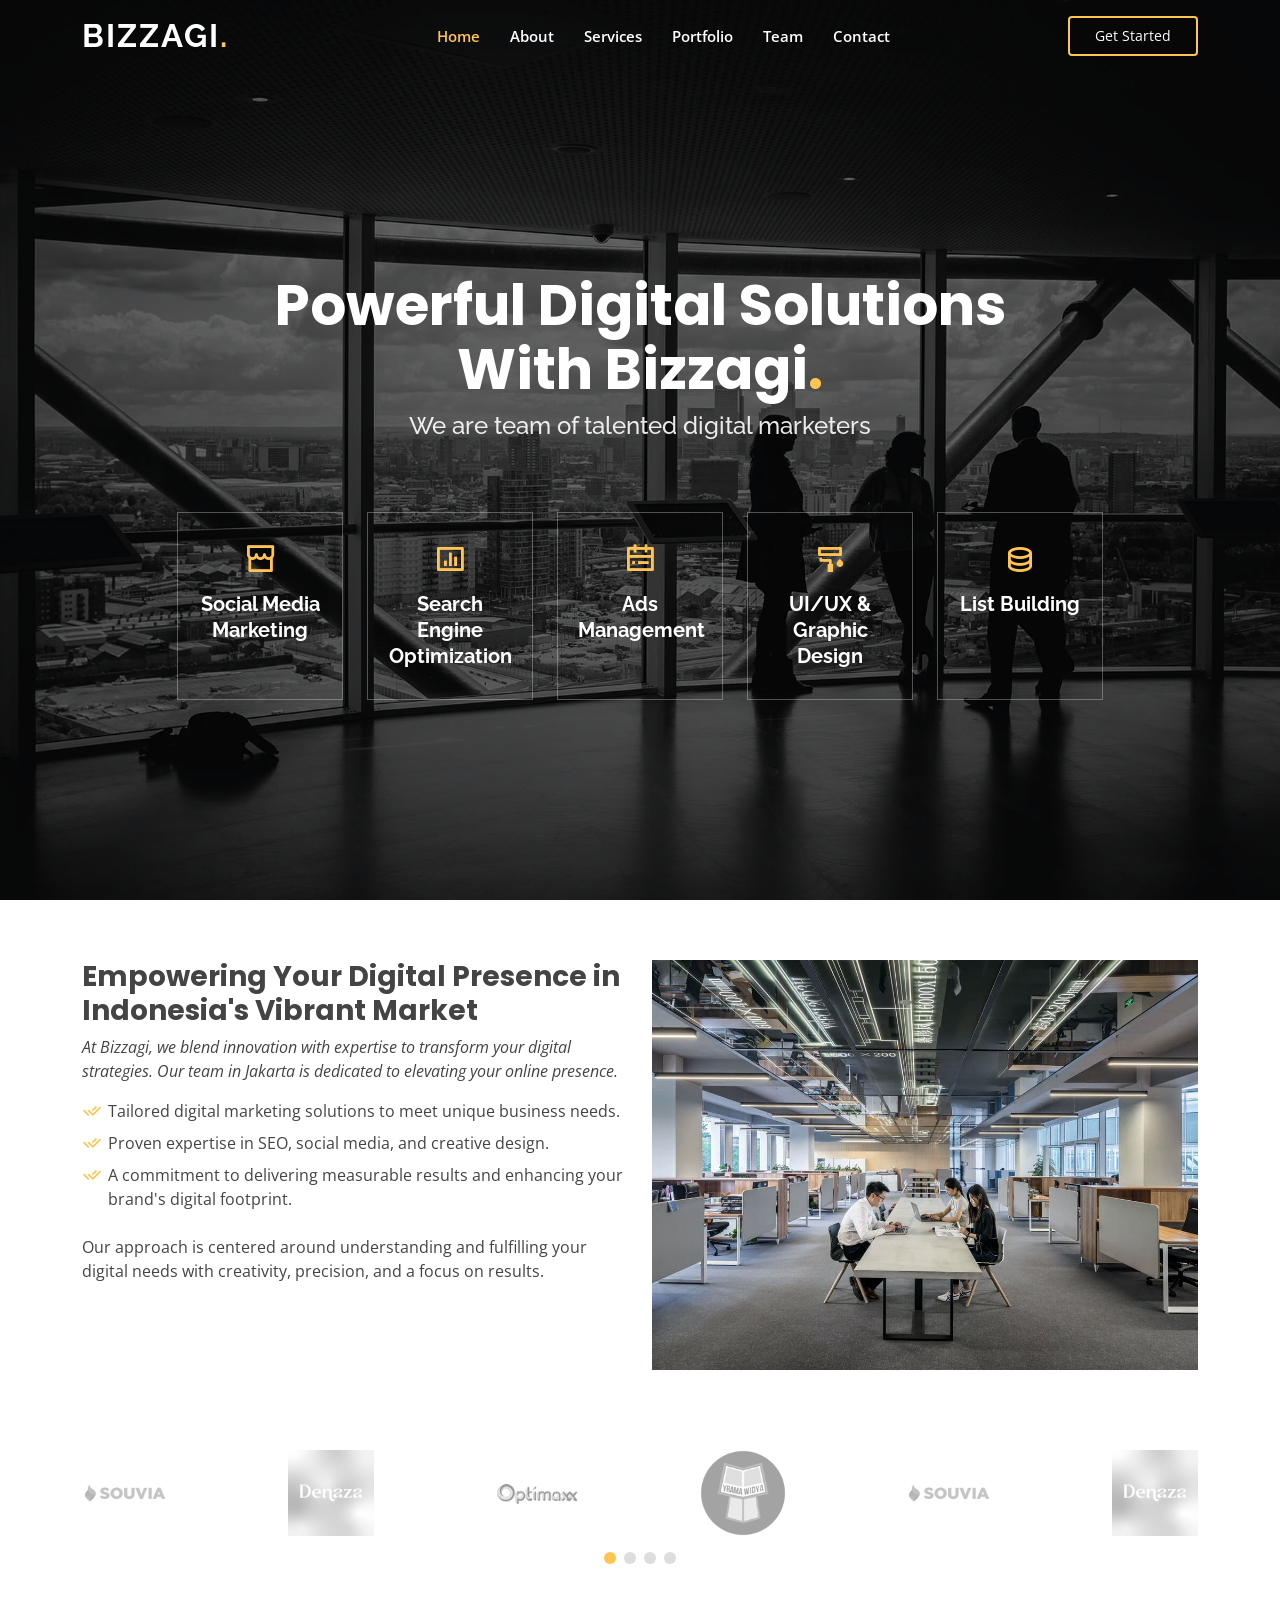
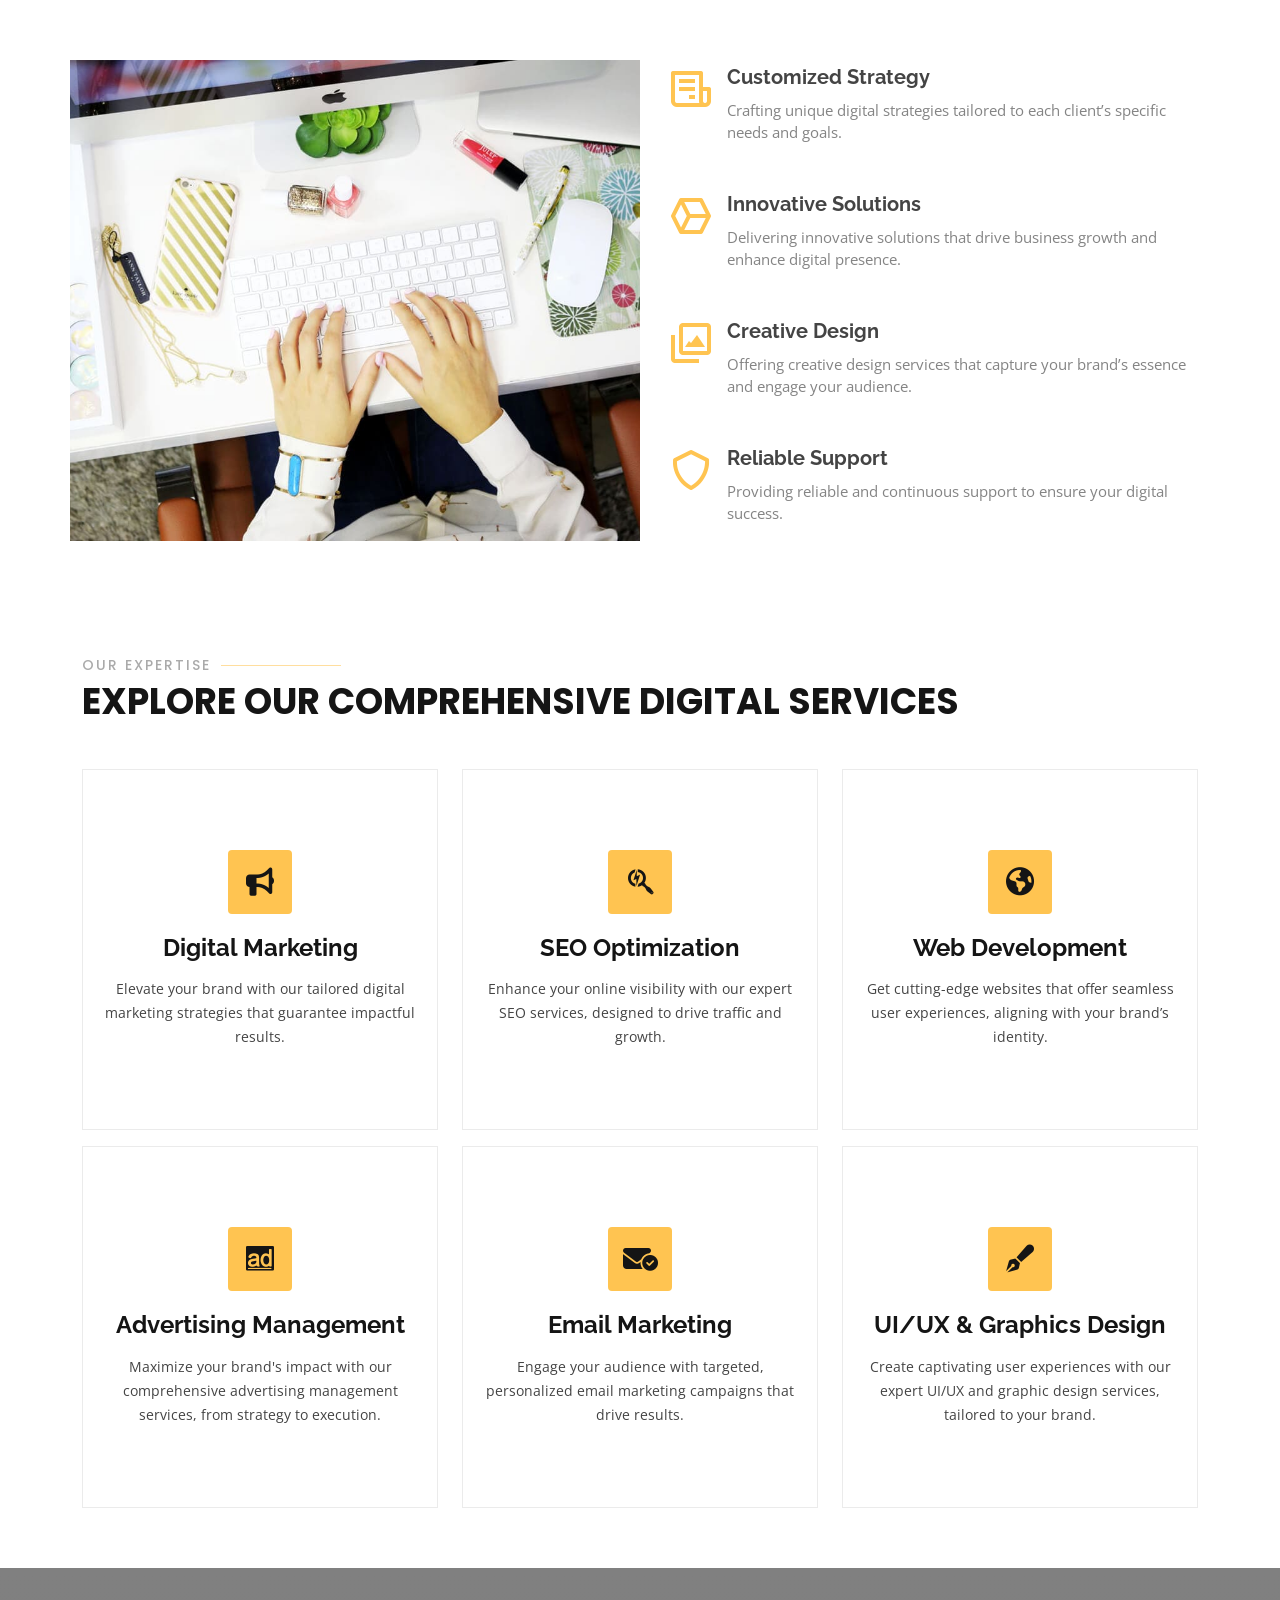
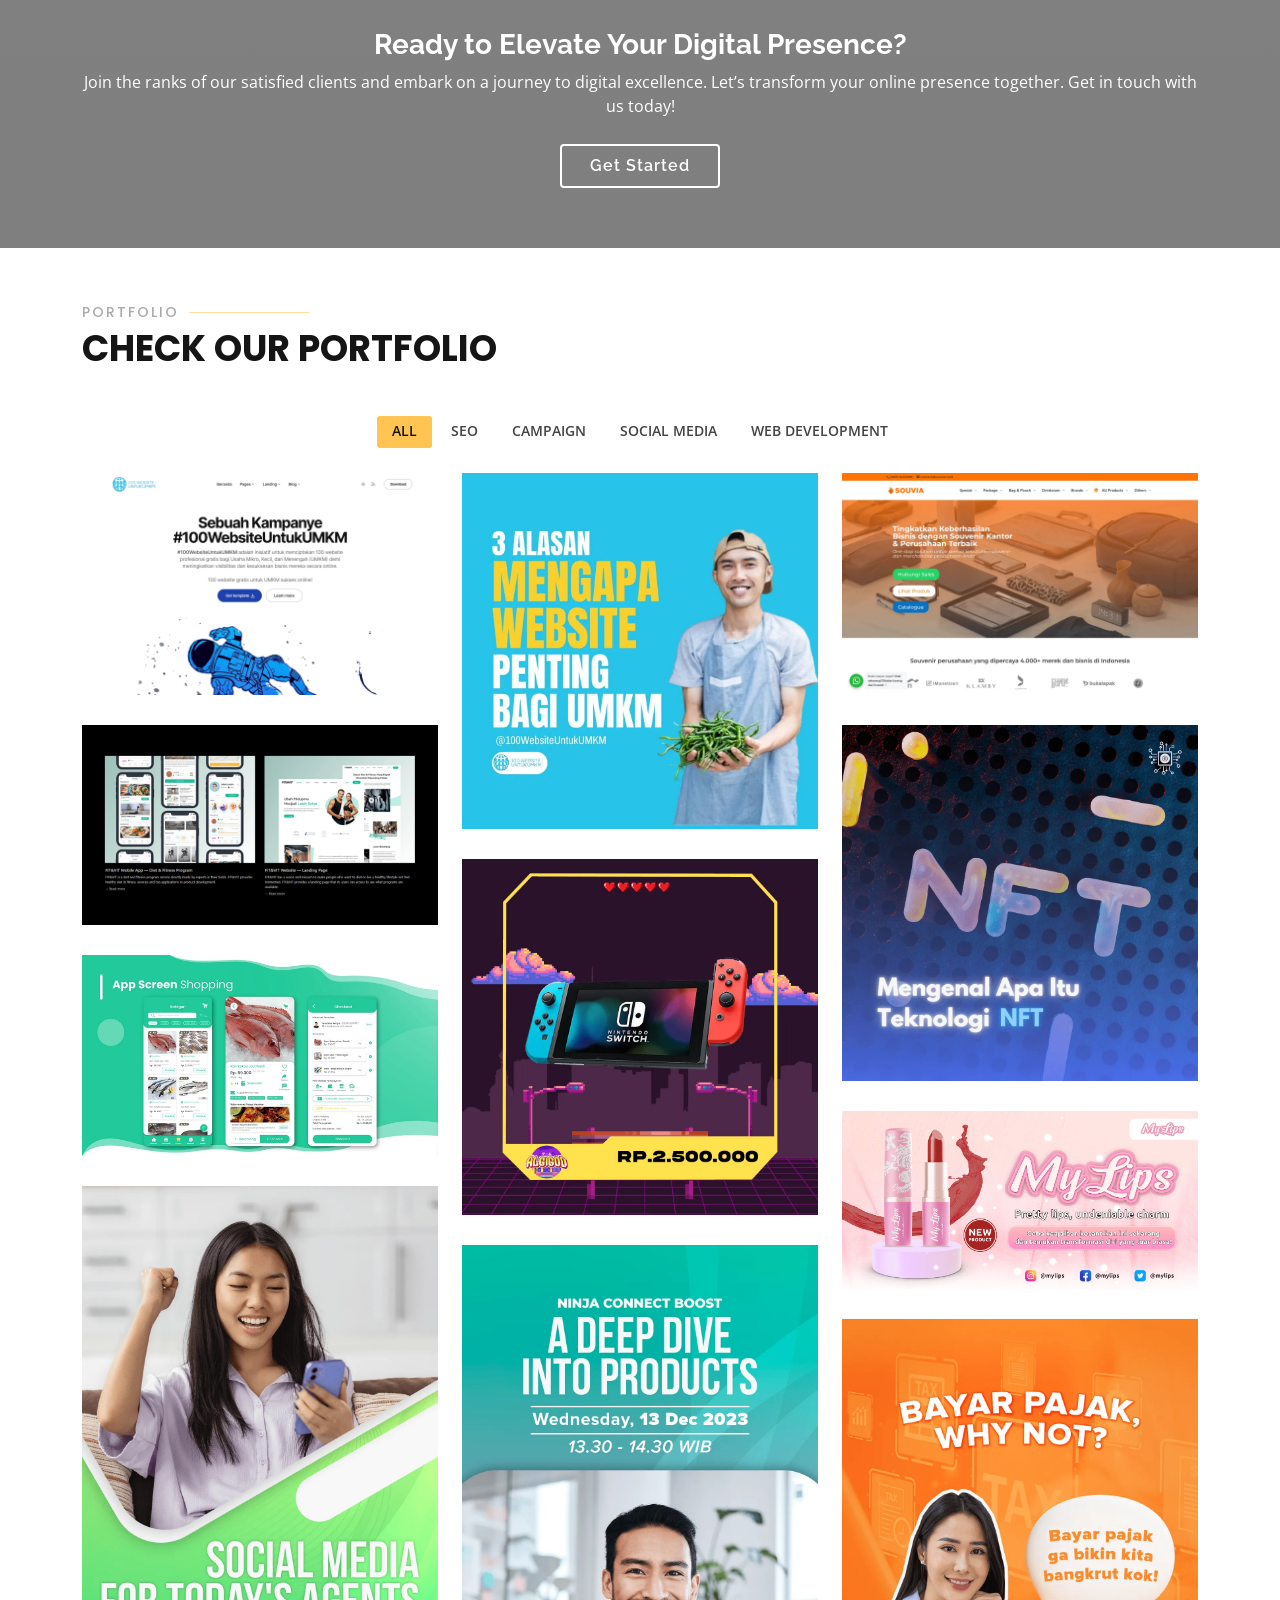
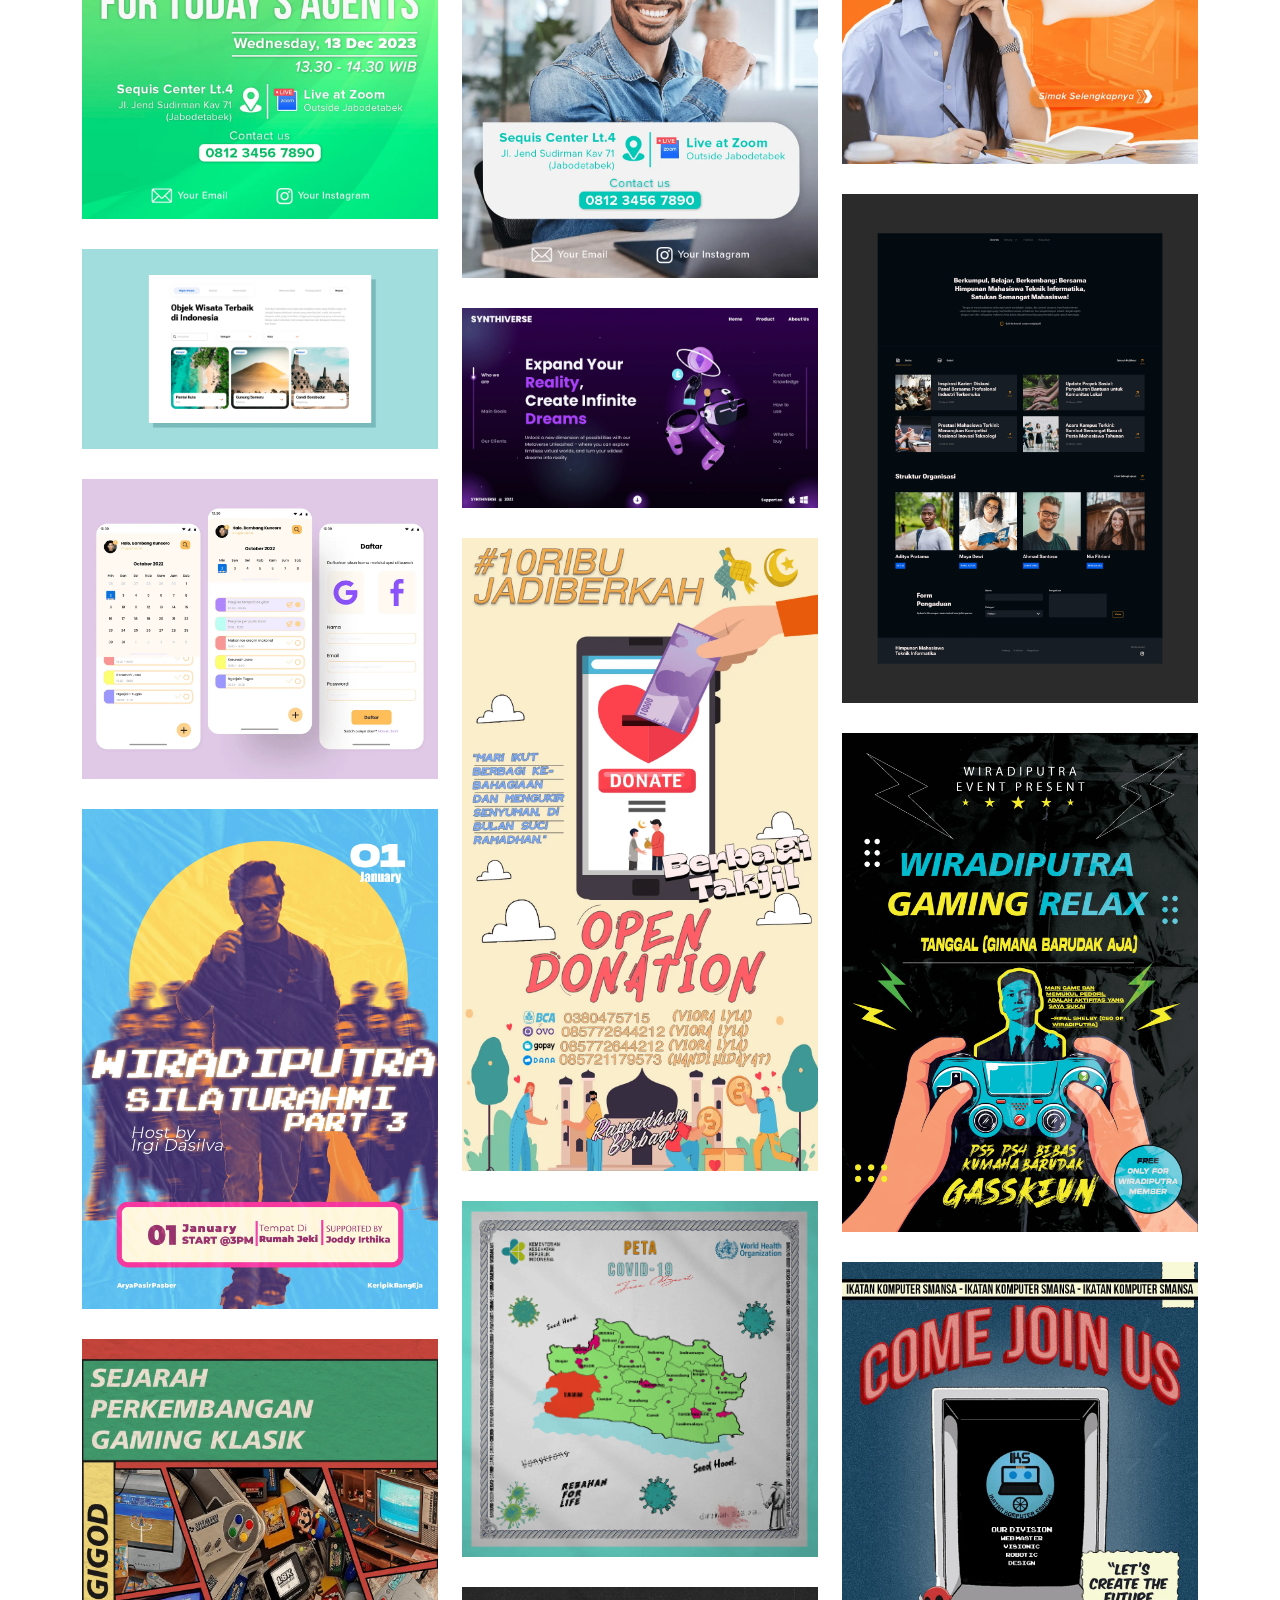
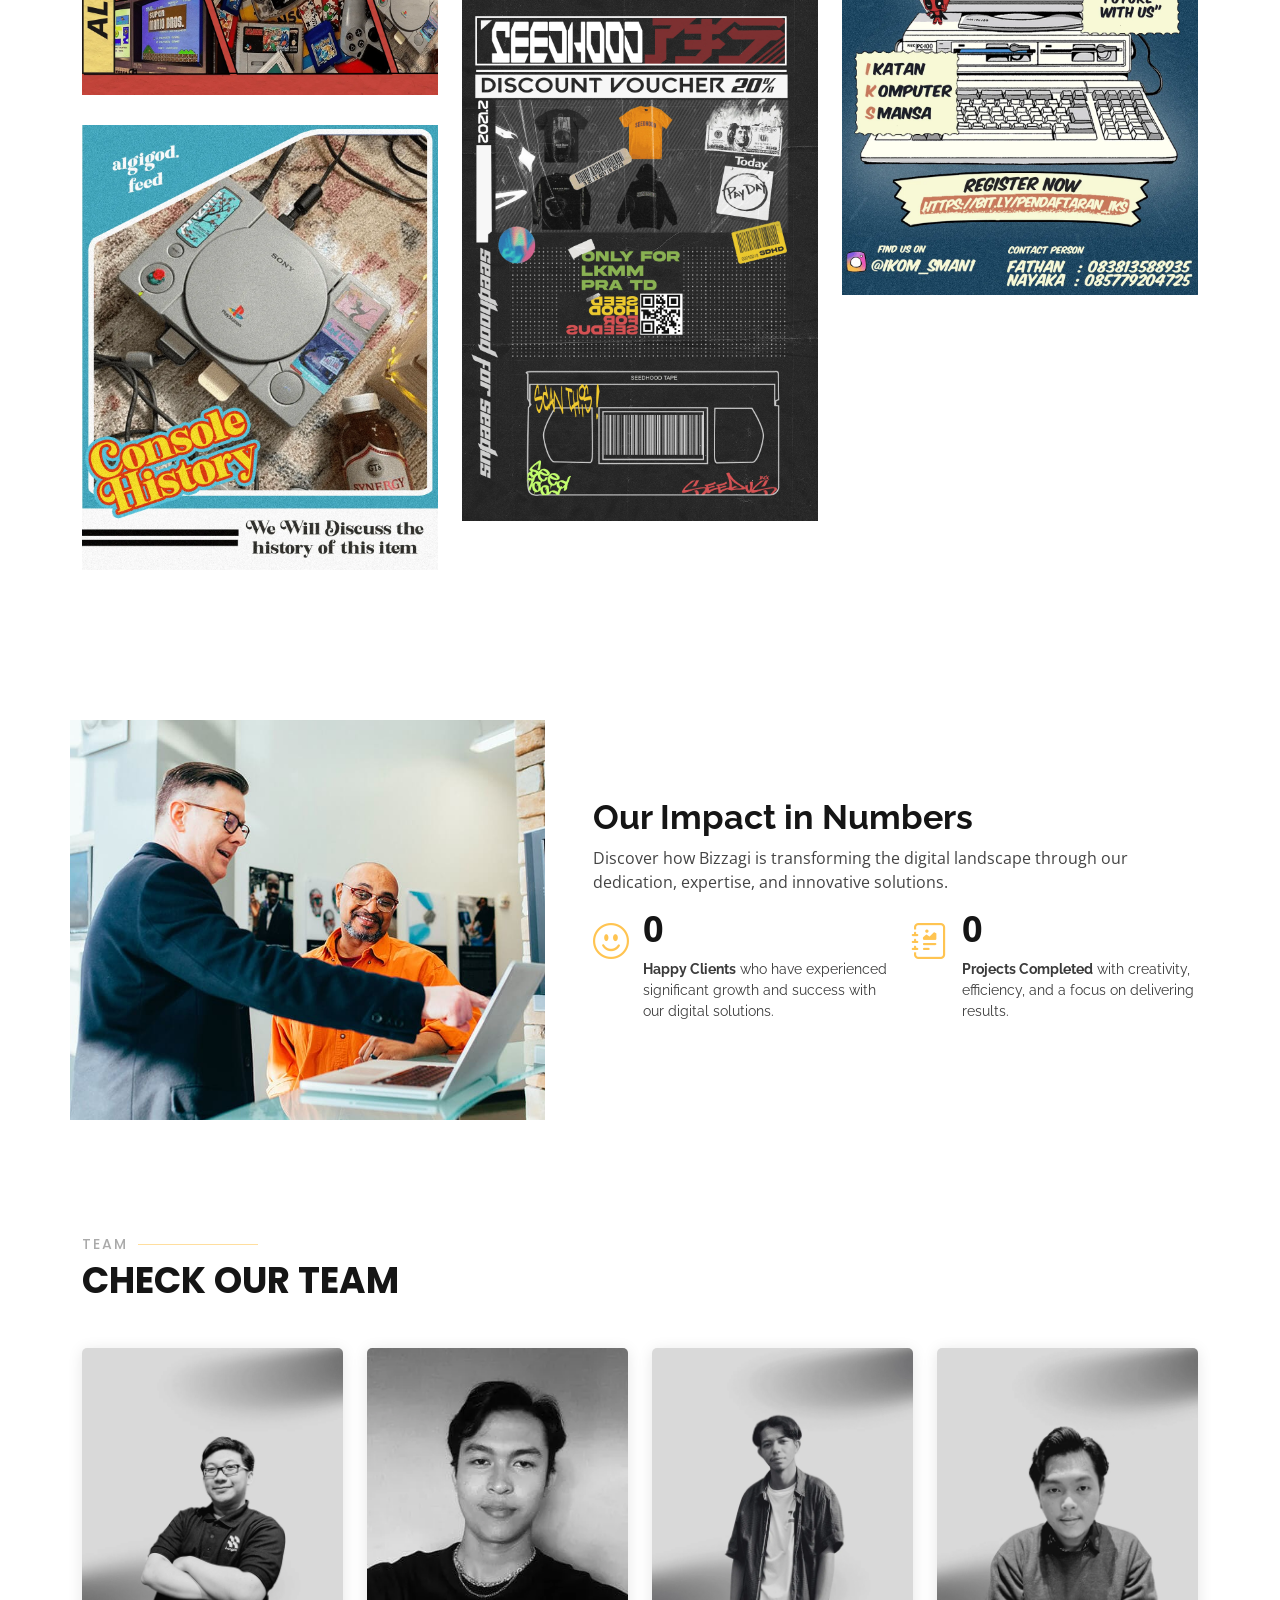
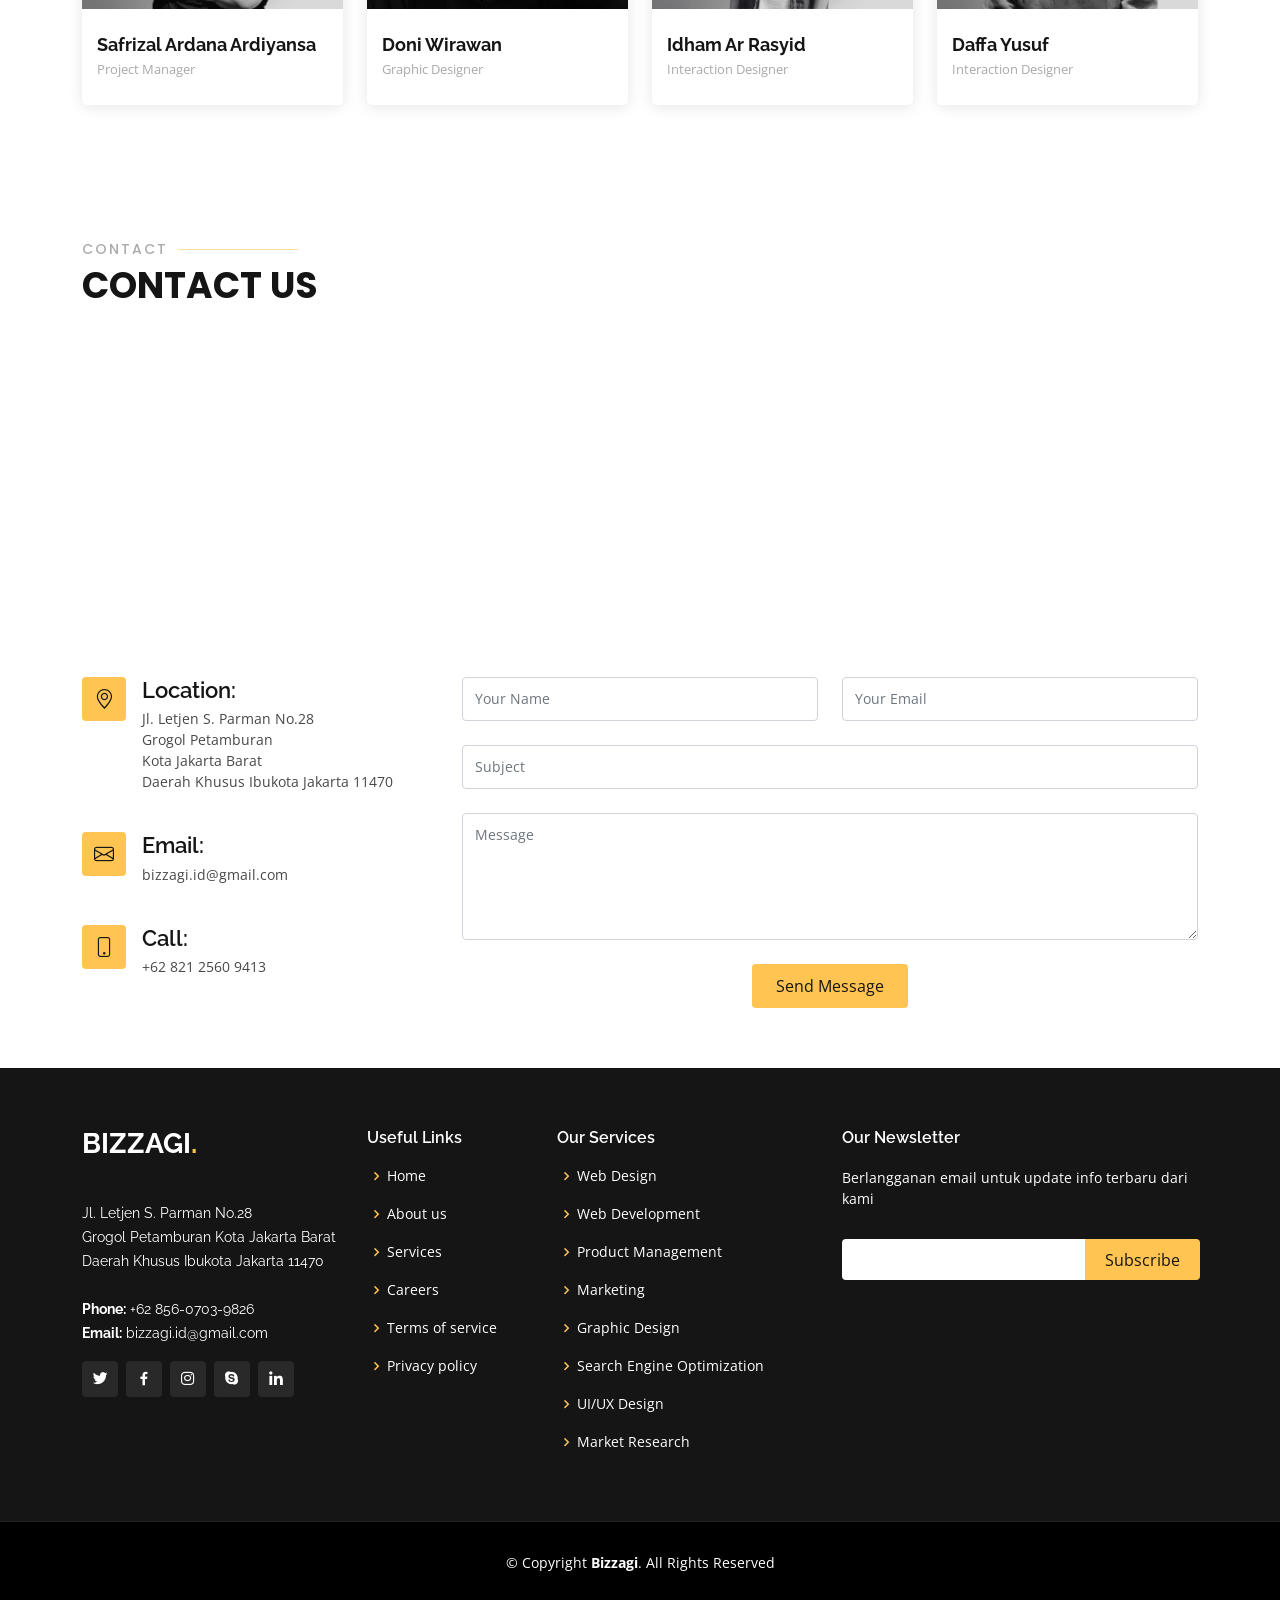
==== commit b63d35c5: "update clients" ====
--- a/index.html
+++ b/index.html
@@ -179,7 +179,13 @@
               <img src="assets/img/clients/SOUVIA.webp" class="img-fluid" alt="Souvia" />
             </div>
             <div class="swiper-slide">
+              <img src="assets/img/clients/Denaza.jpg" class="img-fluid" alt="Denaza" />
+            </div>
+            <div class="swiper-slide">
               <img src="assets/img/clients/Optimaxx.png" class="img-fluid" alt="Optimaxx" />
+            </div>
+            <div class="swiper-slide">
+              <img src="assets/img/clients/Yrama_Widya.png" class="img-fluid" alt="Yrama Widya" />
             </div>
           </div>
           <div class="swiper-pagination"></div>
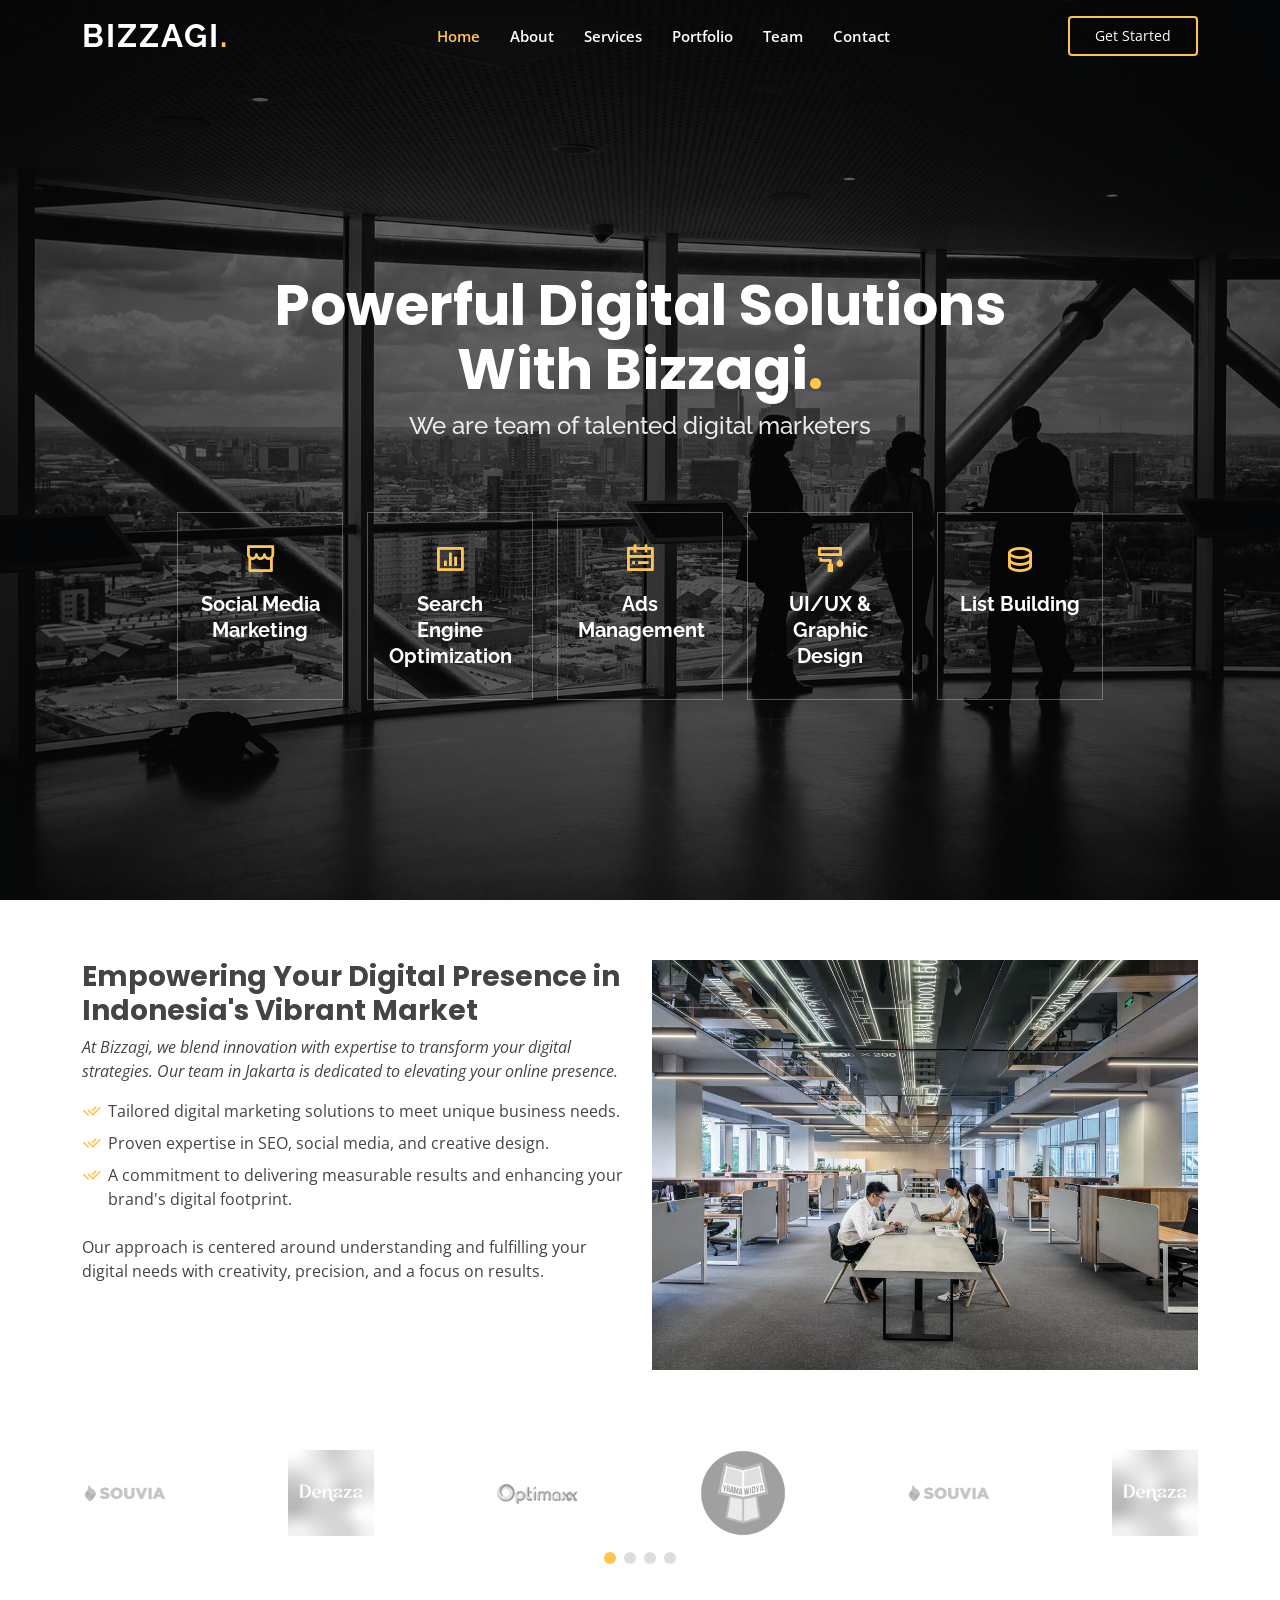
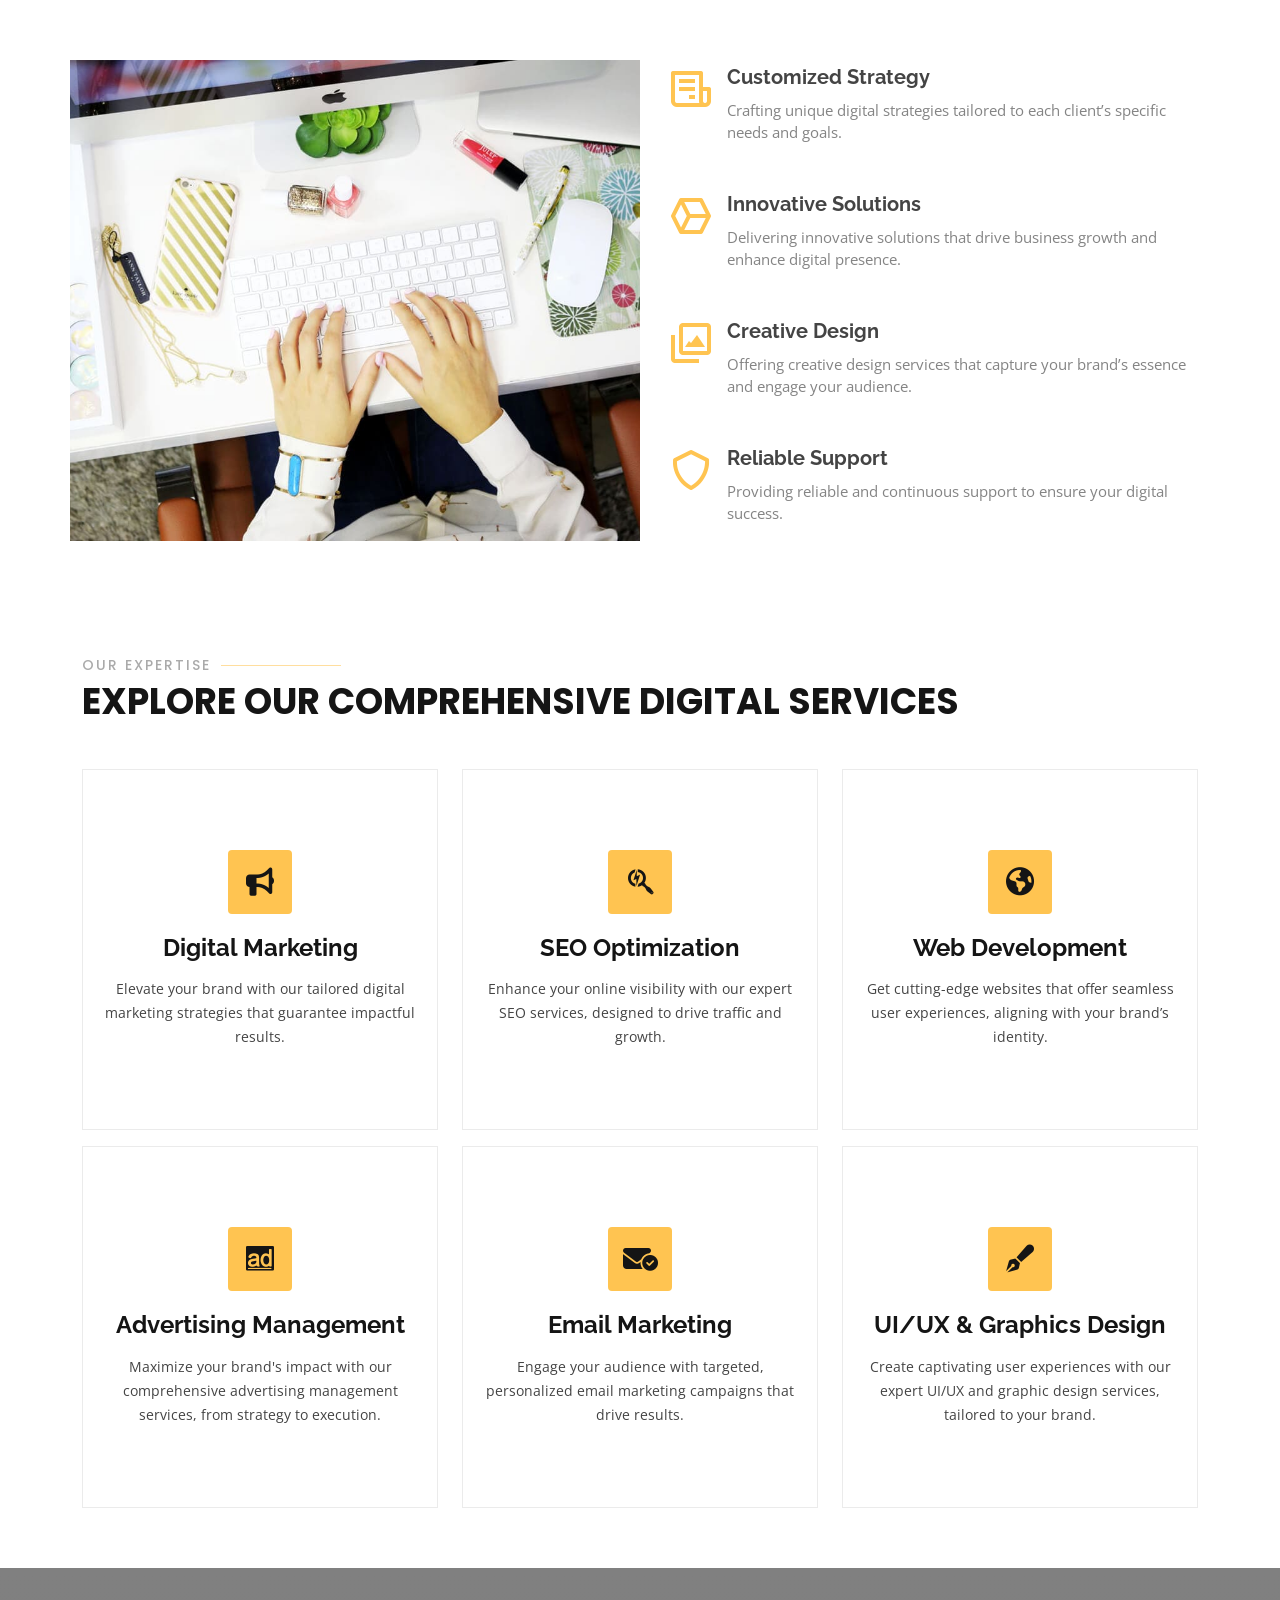
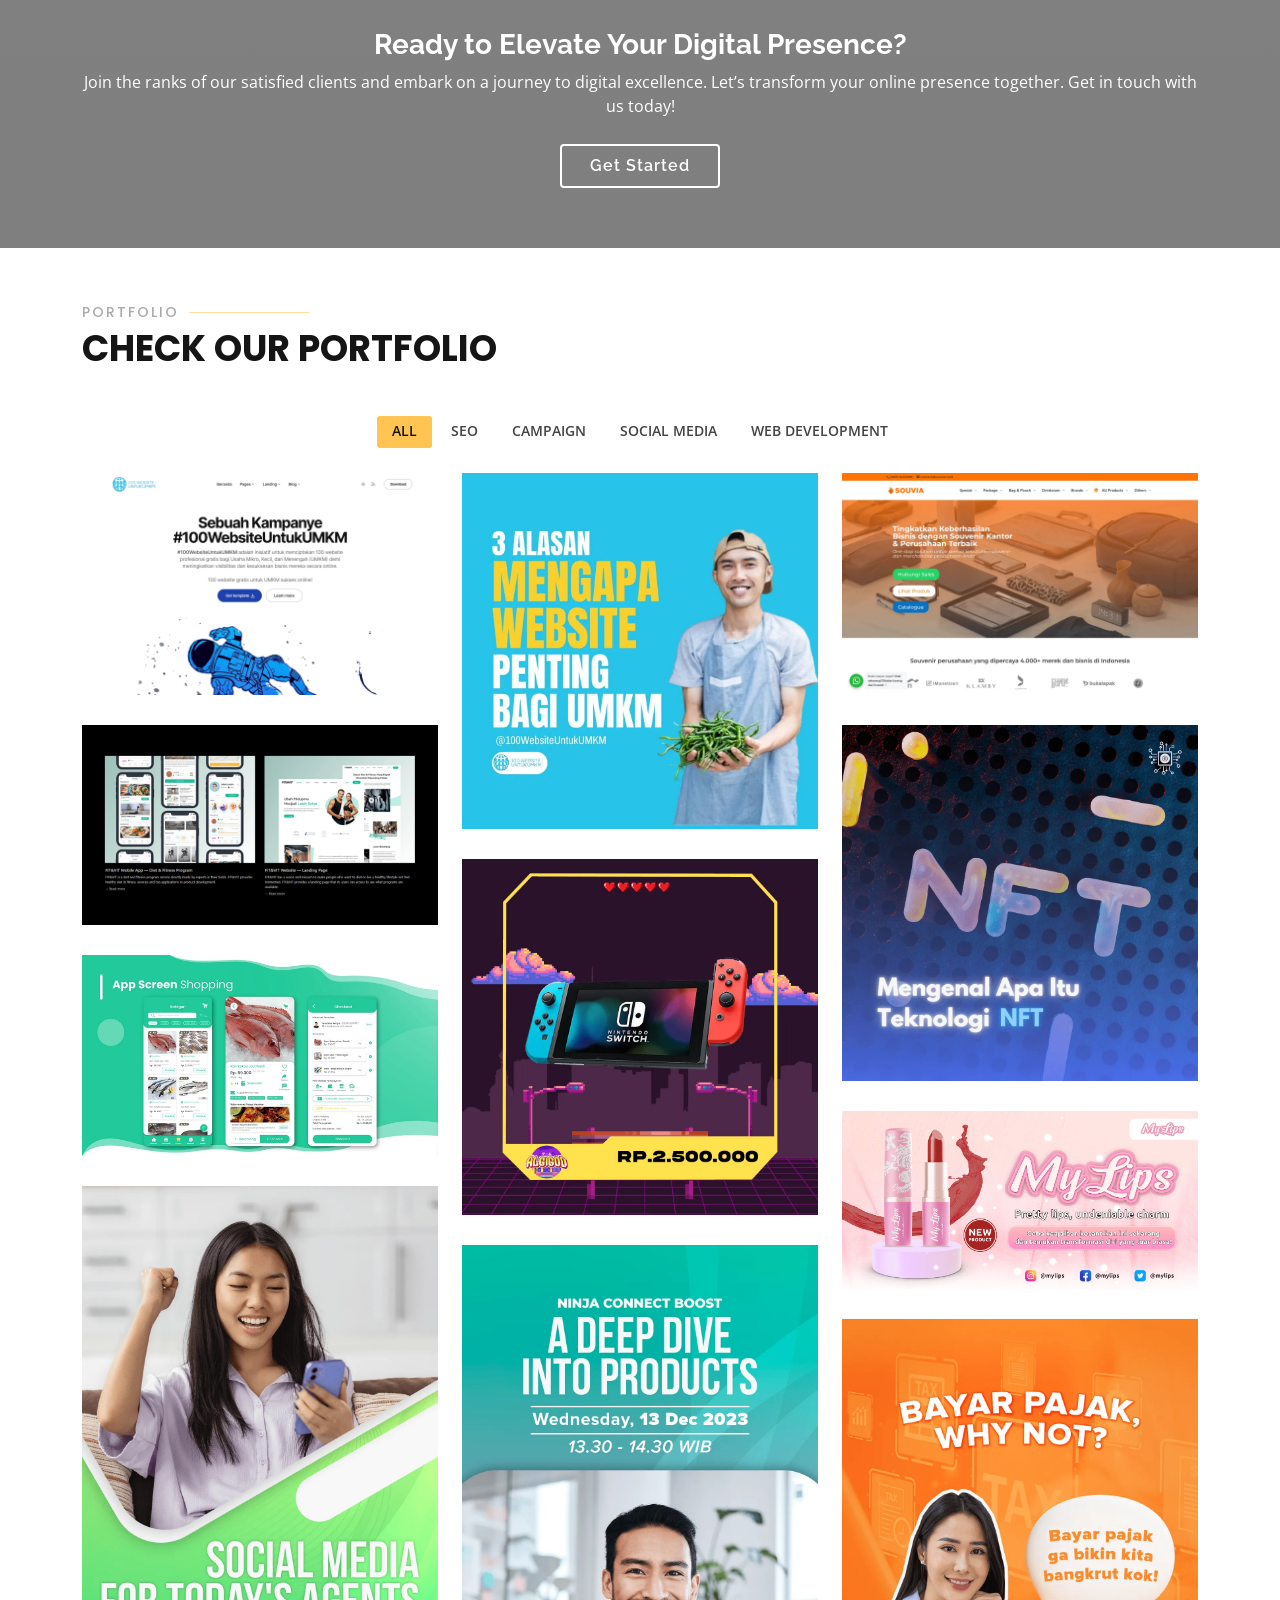
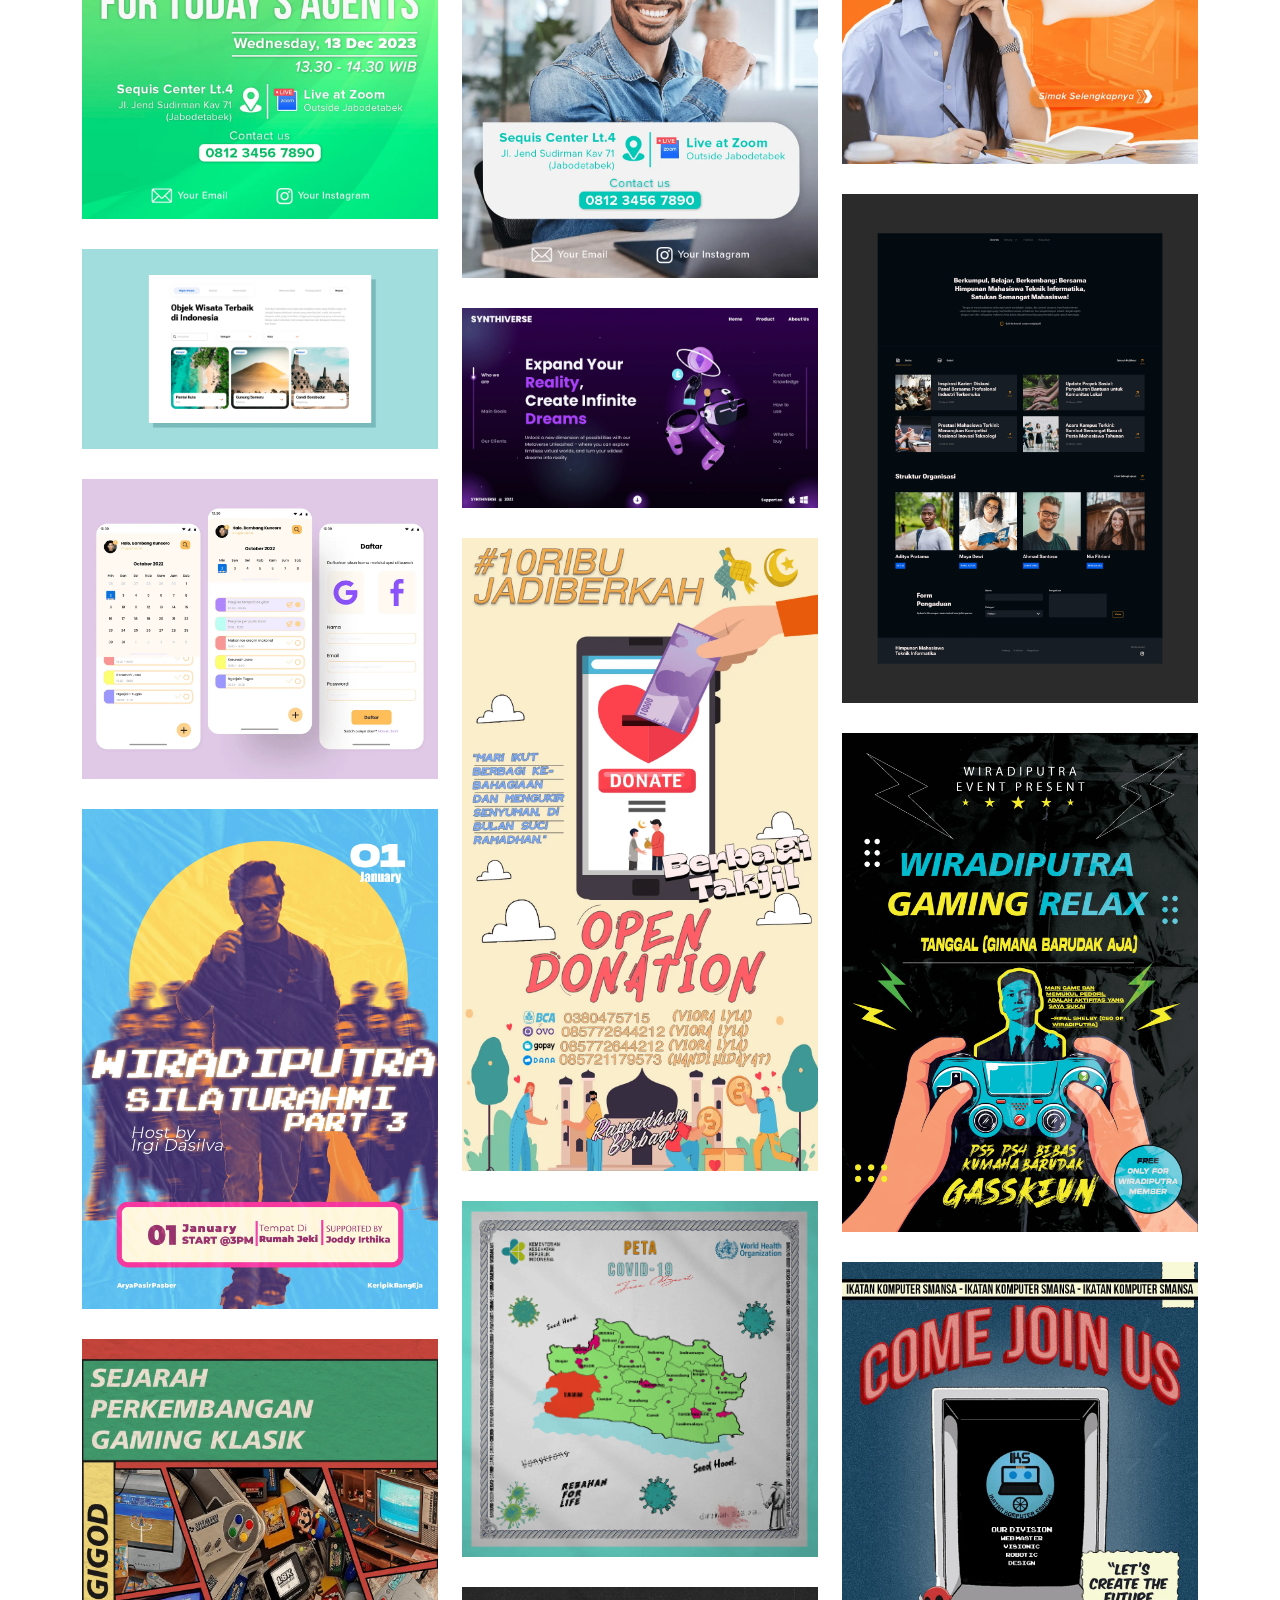
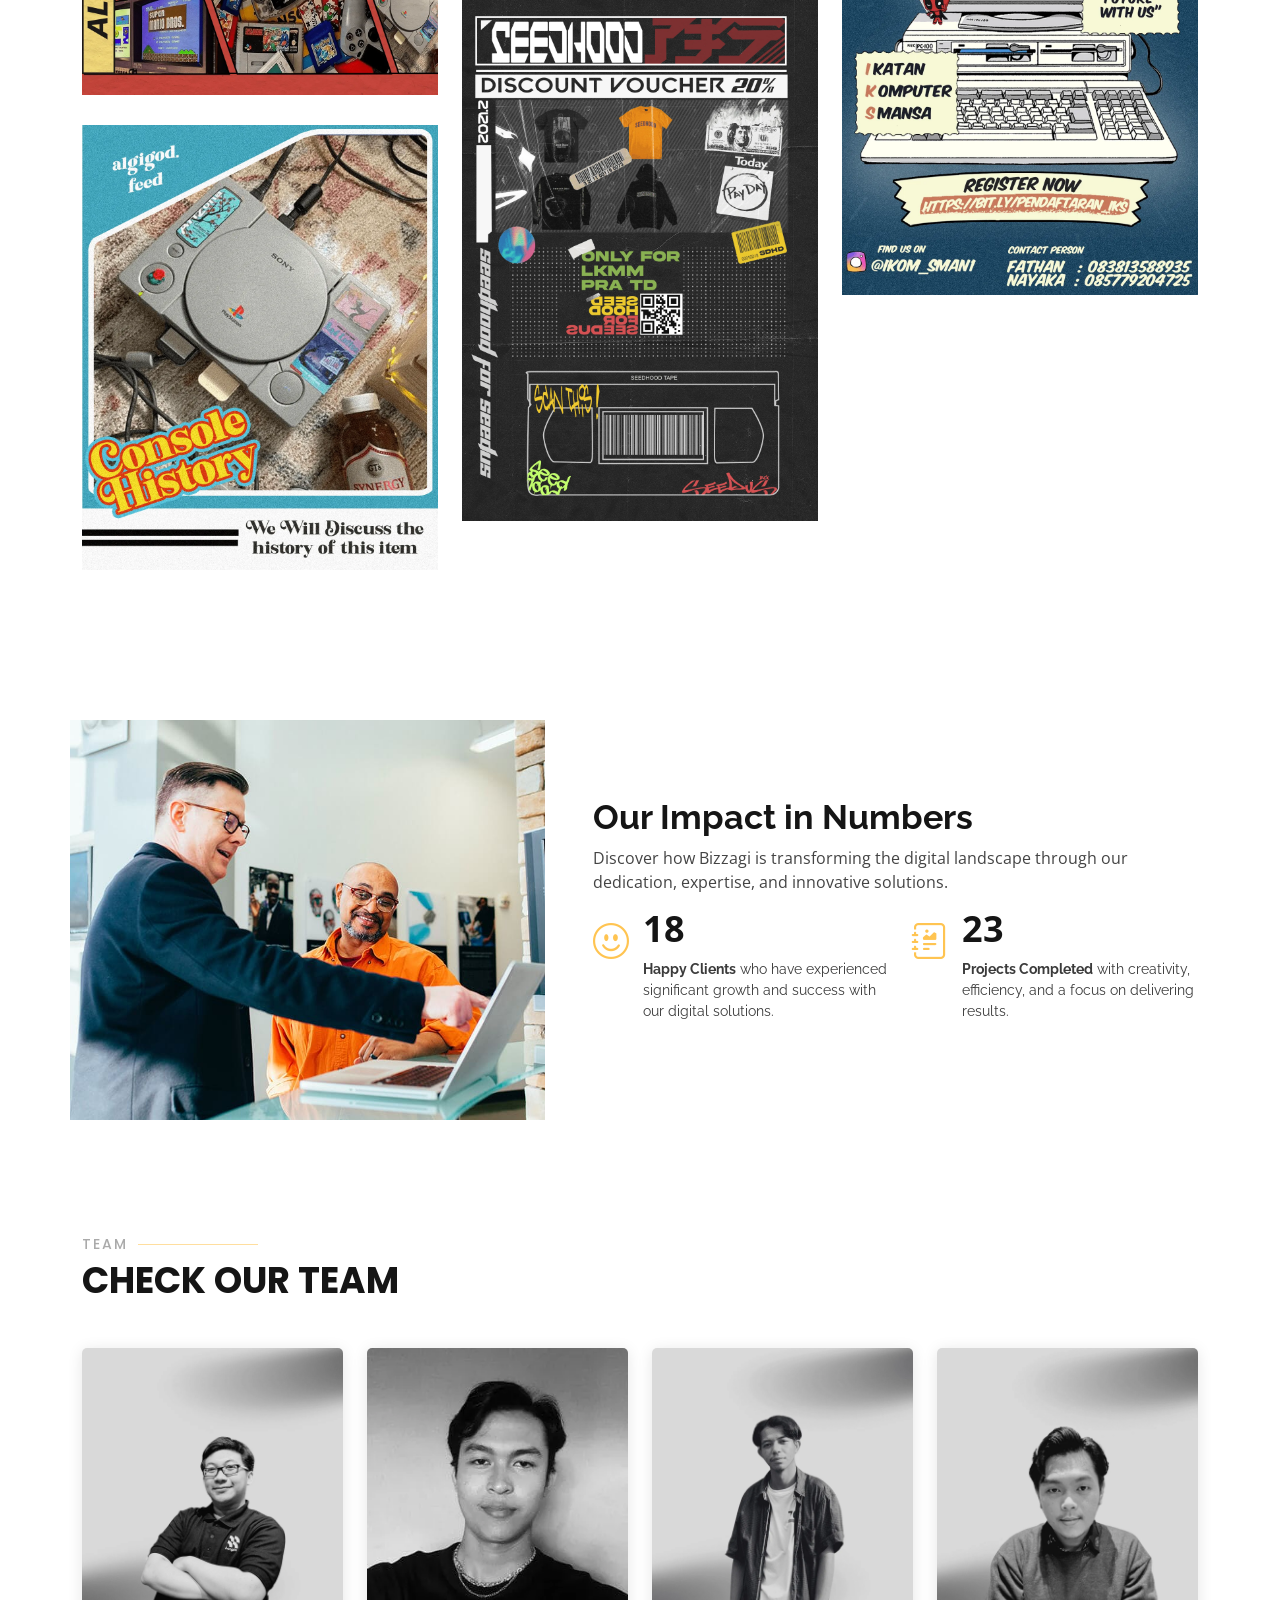
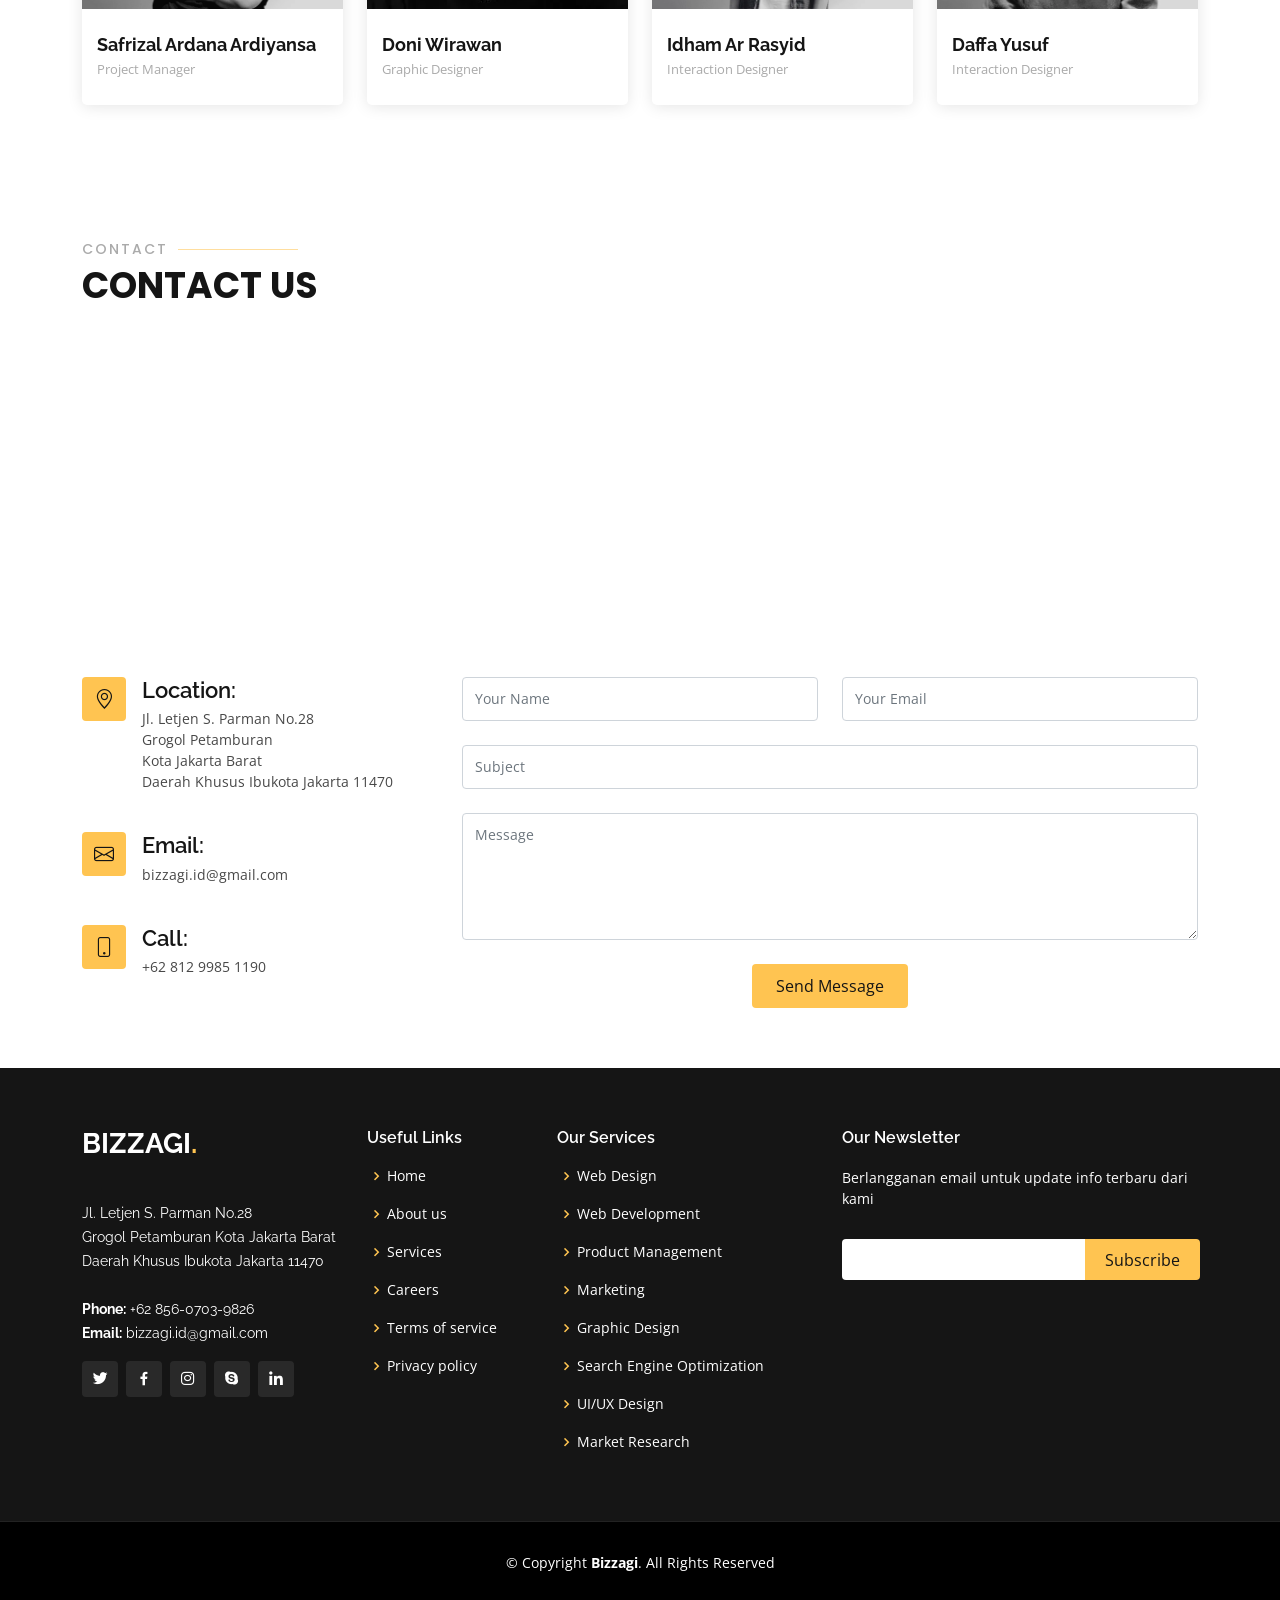
==== commit 45a105de: "update contact" ====
--- a/index.html
+++ b/index.html
@@ -1,1010 +1,1540 @@
 <!DOCTYPE html>
 <html lang="en">
-
-<head>
-  <meta charset="utf-8" />
-  <meta content="width=device-width, initial-scale=1.0" name="viewport" />
-
-  <!-- Hotjar Tracking Code for https://bizzagi.netlify.app/ -->
-  <script>
-    (function (h, o, t, j, a, r) {
-      h.hj =
-        h.hj ||
-        function () {
-          (h.hj.q = h.hj.q || []).push(arguments);
-        };
-      h._hjSettings = { hjid: 3365934, hjsv: 6 };
-      a = o.getElementsByTagName("head")[0];
-      r = o.createElement("script");
-      r.async = 1;
-      r.src = t + h._hjSettings.hjid + j + h._hjSettings.hjsv;
-      a.appendChild(r);
-    })(window, document, "https://static.hotjar.com/c/hotjar-", ".js?sv=");
-  </script>
-  <!-- Hotjar End -->
-
-  <!-- Favicons -->
-  <link href="BIZZAGI.png" rel="icon" />
-
-  <!-- Google Fonts -->
-  <link
-    href="https://fonts.googleapis.com/css?family=Open+Sans:300,300i,400,400i,600,600i,700,700i|Raleway:300,300i,400,400i,500,500i,600,600i,700,700i|Poppins:300,300i,400,400i,500,500i,600,600i,700,700i"
-    rel="stylesheet" />
-
-  <!-- Vendor CSS Files -->
-  <link href="assets/vendor/aos/aos.css" rel="stylesheet" />
-  <link href="assets/vendor/bootstrap/css/bootstrap.min.css" rel="stylesheet" />
-  <link href="assets/vendor/bootstrap-icons/bootstrap-icons.css" rel="stylesheet" />
-  <link href="assets/vendor/boxicons/css/boxicons.min.css" rel="stylesheet" />
-  <link href="assets/vendor/glightbox/css/glightbox.min.css" rel="stylesheet" />
-  <link href="assets/vendor/remixicon/remixicon.css" rel="stylesheet" />
-  <link href="assets/vendor/swiper/swiper-bundle.min.css" rel="stylesheet" />
-  <link rel="stylesheet" href="https://cdnjs.cloudflare.com/ajax/libs/font-awesome/6.5.1/css/all.min.css" />
-
-  <!-- Template Main CSS File -->
-  <link href="assets/css/style.css" rel="stylesheet" />
-
-  <!-- Primary Meta Tags -->
-  <title>BIZZAGI</title>
-  <meta name="title" content="BIZZAGI" />
-  <meta name="description"
-    content="Jasa kelola akun sosial media, content & email marketing, FB & IG ads, search engine optimization, data analytics, dan website development" />
-  <meta name="keywords"
-    content="Jasa kelola akun sosial media, content & email marketing, FB & IG ads, search engine optimization, data analytics, dan website development" />
-
-  <!-- Open Graph / Facebook -->
-  <meta property="og:type" content="website" />
-  <meta property="og:url" content="https://bizzagi.com" />
-  <meta property="og:title" content="BIZZAGI" />
-  <meta property="og:description"
-    content="Jasa kelola akun sosial media, content & email marketing, FB & IG ads, search engine optimization, data analytics, dan website development" />
-  <meta property="og:image" content="https://bizzagi.com/assets/img/BIZZAGI.png" />
-
-  <!-- Twitter -->
-  <meta property="twitter:card" content="summary_large_image" />
-  <meta property="twitter:url" content="https://bizzagi.com" />
-  <meta property="twitter:title" content="BIZZAGI" />
-  <meta property="twitter:description"
-    content="Jasa kelola akun sosial media, content & email marketing, FB & IG ads, search engine optimization, data analytics, dan website development" />
-  <meta property="twitter:image" content="https://bizzagi.com/assets/img/BIZZAGI.png" />
-</head>
-
-<body>
-  <!-- ======= Header ======= -->
-  <header id="header" class="fixed-top">
-    <div class="container d-flex align-items-center justify-content-lg-between">
-      <h1 class="logo me-auto me-lg-0">
-        <a href="/">Bizzagi<span>.</span></a>
-      </h1>
-
-      <nav id="navbar" class="navbar order-last order-lg-0">
-        <ul>
-          <li><a class="nav-link scrollto active" href="#hero">Home</a></li>
-          <li><a class="nav-link scrollto" href="#about">About</a></li>
-          <li><a class="nav-link scrollto" href="#services">Services</a></li>
-          <li>
-            <a class="nav-link scrollto" href="#portfolio">Portfolio</a>
-          </li>
-          <li><a class="nav-link scrollto" href="#team">Team</a></li>
-          <li><a class="nav-link scrollto" href="#contact">Contact</a></li>
-        </ul>
-        <i class="bi bi-list mobile-nav-toggle"></i>
-      </nav>
-      <!-- .navbar -->
-
-      <a href="#about" class="get-started-btn scrollto">Get Started</a>
-    </div>
-  </header>
-  <!-- End Header -->
-
-  <!-- ======= Hero Section ======= -->
-  <section id="hero" class="d-flex align-items-center justify-content-center">
-    <div class="container" data-aos="fade-up">
-      <div class="row justify-content-center" data-aos="fade-up" data-aos-delay="150">
-        <div class="col-xl-8 col-lg-12">
-          <h1>Powerful Digital Solutions With Bizzagi<span>.</span></h1>
-          <h2>We are team of talented digital marketers</h2>
+  <head>
+    <meta charset="utf-8" />
+    <meta content="width=device-width, initial-scale=1.0" name="viewport" />
+
+    <!-- Hotjar Tracking Code for https://bizzagi.netlify.app/ -->
+    <script>
+      (function (h, o, t, j, a, r) {
+        h.hj =
+          h.hj ||
+          function () {
+            (h.hj.q = h.hj.q || []).push(arguments);
+          };
+        h._hjSettings = { hjid: 3365934, hjsv: 6 };
+        a = o.getElementsByTagName("head")[0];
+        r = o.createElement("script");
+        r.async = 1;
+        r.src = t + h._hjSettings.hjid + j + h._hjSettings.hjsv;
+        a.appendChild(r);
+      })(window, document, "https://static.hotjar.com/c/hotjar-", ".js?sv=");
+    </script>
+    <!-- Hotjar End -->
+
+    <!-- Favicons -->
+    <link href="BIZZAGI.png" rel="icon" />
+
+    <!-- Google Fonts -->
+    <link
+      href="https://fonts.googleapis.com/css?family=Open+Sans:300,300i,400,400i,600,600i,700,700i|Raleway:300,300i,400,400i,500,500i,600,600i,700,700i|Poppins:300,300i,400,400i,500,500i,600,600i,700,700i"
+      rel="stylesheet"
+    />
+
+    <!-- Vendor CSS Files -->
+    <link href="assets/vendor/aos/aos.css" rel="stylesheet" />
+    <link
+      href="assets/vendor/bootstrap/css/bootstrap.min.css"
+      rel="stylesheet"
+    />
+    <link
+      href="assets/vendor/bootstrap-icons/bootstrap-icons.css"
+      rel="stylesheet"
+    />
+    <link href="assets/vendor/boxicons/css/boxicons.min.css" rel="stylesheet" />
+    <link
+      href="assets/vendor/glightbox/css/glightbox.min.css"
+      rel="stylesheet"
+    />
+    <link href="assets/vendor/remixicon/remixicon.css" rel="stylesheet" />
+    <link href="assets/vendor/swiper/swiper-bundle.min.css" rel="stylesheet" />
+    <link
+      rel="stylesheet"
+      href="https://cdnjs.cloudflare.com/ajax/libs/font-awesome/6.5.1/css/all.min.css"
+    />
+
+    <!-- Template Main CSS File -->
+    <link href="assets/css/style.css" rel="stylesheet" />
+
+    <!-- Primary Meta Tags -->
+    <title>BIZZAGI</title>
+    <meta name="title" content="BIZZAGI" />
+    <meta
+      name="description"
+      content="Jasa kelola akun sosial media, content & email marketing, FB & IG ads, search engine optimization, data analytics, dan website development"
+    />
+    <meta
+      name="keywords"
+      content="Jasa kelola akun sosial media, content & email marketing, FB & IG ads, search engine optimization, data analytics, dan website development"
+    />
+
+    <!-- Open Graph / Facebook -->
+    <meta property="og:type" content="website" />
+    <meta property="og:url" content="https://bizzagi.com" />
+    <meta property="og:title" content="BIZZAGI" />
+    <meta
+      property="og:description"
+      content="Jasa kelola akun sosial media, content & email marketing, FB & IG ads, search engine optimization, data analytics, dan website development"
+    />
+    <meta
+      property="og:image"
+      content="https://bizzagi.com/assets/img/BIZZAGI.png"
+    />
+
+    <!-- Twitter -->
+    <meta property="twitter:card" content="summary_large_image" />
+    <meta property="twitter:url" content="https://bizzagi.com" />
+    <meta property="twitter:title" content="BIZZAGI" />
+    <meta
+      property="twitter:description"
+      content="Jasa kelola akun sosial media, content & email marketing, FB & IG ads, search engine optimization, data analytics, dan website development"
+    />
+    <meta
+      property="twitter:image"
+      content="https://bizzagi.com/assets/img/BIZZAGI.png"
+    />
+  </head>
+
+  <body>
+    <!-- ======= Header ======= -->
+    <header id="header" class="fixed-top">
+      <div
+        class="container d-flex align-items-center justify-content-lg-between"
+      >
+        <h1 class="logo me-auto me-lg-0">
+          <a href="/">Bizzagi<span>.</span></a>
+        </h1>
+
+        <nav id="navbar" class="navbar order-last order-lg-0">
+          <ul>
+            <li><a class="nav-link scrollto active" href="#hero">Home</a></li>
+            <li><a class="nav-link scrollto" href="#about">About</a></li>
+            <li><a class="nav-link scrollto" href="#services">Services</a></li>
+            <li>
+              <a class="nav-link scrollto" href="#portfolio">Portfolio</a>
+            </li>
+            <li><a class="nav-link scrollto" href="#team">Team</a></li>
+            <li><a class="nav-link scrollto" href="#contact">Contact</a></li>
+          </ul>
+          <i class="bi bi-list mobile-nav-toggle"></i>
+        </nav>
+        <!-- .navbar -->
+
+        <a href="#about" class="get-started-btn scrollto">Get Started</a>
+      </div>
+    </header>
+    <!-- End Header -->
+
+    <!-- ======= Hero Section ======= -->
+    <section id="hero" class="d-flex align-items-center justify-content-center">
+      <div class="container" data-aos="fade-up">
+        <div
+          class="row justify-content-center"
+          data-aos="fade-up"
+          data-aos-delay="150"
+        >
+          <div class="col-xl-8 col-lg-12">
+            <h1>Powerful Digital Solutions With Bizzagi<span>.</span></h1>
+            <h2>We are team of talented digital marketers</h2>
+          </div>
         </div>
-      </div>
-
-      <div class="row gy-4 mt-5 justify-content-center" data-aos="zoom-in" data-aos-delay="250">
-        <div class="col-xl-2 col-md-4">
-          <div class="icon-box">
-            <i class="ri-store-line"></i>
-            <h3><a href="">Social Media Marketing</a></h3>
-          </div>
-        </div>
-        <div class="col-xl-2 col-md-4">
-          <div class="icon-box">
-            <i class="ri-bar-chart-box-line"></i>
-            <h3><a href="">Search Engine Optimization</a></h3>
-          </div>
-        </div>
-        <div class="col-xl-2 col-md-4">
-          <div class="icon-box">
-            <i class="ri-calendar-todo-line"></i>
-            <h3><a href="">Ads Management</a></h3>
-          </div>
-        </div>
-        <div class="col-xl-2 col-md-4">
-          <div class="icon-box">
-            <i class="ri-paint-brush-line"></i>
-            <h3><a href="">UI/UX & Graphic Design</a></h3>
-          </div>
-        </div>
-        <div class="col-xl-2 col-md-4">
-          <div class="icon-box">
-            <i class="ri-database-2-line"></i>
-            <h3><a href="">List Building</a></h3>
-          </div>
-        </div>
-      </div>
-    </div>
-  </section>
-  <!-- End Hero -->
-
-  <main id="main">
-    <!-- ======= About Section ======= -->
-    <section id="about" class="about">
-      <div class="container" data-aos="fade-up">
-        <div class="row">
-          <div class="col-lg-6 order-1 order-lg-2" data-aos="fade-left" data-aos-delay="100">
-            <img src="assets/img/about.jpg" class="img-fluid" alt="About Bizzagi" />
-          </div>
-          <div class="col-lg-6 pt-4 pt-lg-0 order-2 order-lg-1 content" data-aos="fade-right" data-aos-delay="100">
-            <h3>Empowering Your Digital Presence in Indonesia's Vibrant Market</h3>
-            <p class="fst-italic">At Bizzagi, we blend innovation with expertise to transform your digital strategies.
-              Our team in Jakarta is dedicated to elevating your online presence.</p>
-            <ul>
-              <li><i class="ri-check-double-line"></i> Tailored digital marketing solutions to meet unique business
-                needs.</li>
-              <li><i class="ri-check-double-line"></i> Proven expertise in SEO, social media, and creative design.</li>
-              <li><i class="ri-check-double-line"></i> A commitment to delivering measurable results and enhancing your
-                brand's digital footprint.</li>
-            </ul>
-            <p>Our approach is centered around understanding and fulfilling your digital needs with creativity,
-              precision, and a focus on results.</p>
+
+        <div
+          class="row gy-4 mt-5 justify-content-center"
+          data-aos="zoom-in"
+          data-aos-delay="250"
+        >
+          <div class="col-xl-2 col-md-4">
+            <div class="icon-box">
+              <i class="ri-store-line"></i>
+              <h3><a href="">Social Media Marketing</a></h3>
+            </div>
+          </div>
+          <div class="col-xl-2 col-md-4">
+            <div class="icon-box">
+              <i class="ri-bar-chart-box-line"></i>
+              <h3><a href="">Search Engine Optimization</a></h3>
+            </div>
+          </div>
+          <div class="col-xl-2 col-md-4">
+            <div class="icon-box">
+              <i class="ri-calendar-todo-line"></i>
+              <h3><a href="">Ads Management</a></h3>
+            </div>
+          </div>
+          <div class="col-xl-2 col-md-4">
+            <div class="icon-box">
+              <i class="ri-paint-brush-line"></i>
+              <h3><a href="">UI/UX & Graphic Design</a></h3>
+            </div>
+          </div>
+          <div class="col-xl-2 col-md-4">
+            <div class="icon-box">
+              <i class="ri-database-2-line"></i>
+              <h3><a href="">List Building</a></h3>
+            </div>
           </div>
         </div>
       </div>
     </section>
-    <!-- End About Section -->
-
-    <!-- ======= Clients Section ======= -->
-    <section id="clients" class="clients">
-      <div class="container" data-aos="zoom-in">
-        <div class="clients-slider swiper">
-          <div class="swiper-wrapper align-items-center">
-            <div class="swiper-slide">
-              <img src="assets/img/clients/SOUVIA.webp" class="img-fluid" alt="Souvia" />
-            </div>
-            <div class="swiper-slide">
-              <img src="assets/img/clients/Denaza.jpg" class="img-fluid" alt="Denaza" />
-            </div>
-            <div class="swiper-slide">
-              <img src="assets/img/clients/Optimaxx.png" class="img-fluid" alt="Optimaxx" />
-            </div>
-            <div class="swiper-slide">
-              <img src="assets/img/clients/Yrama_Widya.png" class="img-fluid" alt="Yrama Widya" />
-            </div>
-          </div>
-          <div class="swiper-pagination"></div>
+    <!-- End Hero -->
+
+    <main id="main">
+      <!-- ======= About Section ======= -->
+      <section id="about" class="about">
+        <div class="container" data-aos="fade-up">
+          <div class="row">
+            <div
+              class="col-lg-6 order-1 order-lg-2"
+              data-aos="fade-left"
+              data-aos-delay="100"
+            >
+              <img
+                src="assets/img/about.jpg"
+                class="img-fluid"
+                alt="About Bizzagi"
+              />
+            </div>
+            <div
+              class="col-lg-6 pt-4 pt-lg-0 order-2 order-lg-1 content"
+              data-aos="fade-right"
+              data-aos-delay="100"
+            >
+              <h3>
+                Empowering Your Digital Presence in Indonesia's Vibrant Market
+              </h3>
+              <p class="fst-italic">
+                At Bizzagi, we blend innovation with expertise to transform your
+                digital strategies. Our team in Jakarta is dedicated to
+                elevating your online presence.
+              </p>
+              <ul>
+                <li>
+                  <i class="ri-check-double-line"></i> Tailored digital
+                  marketing solutions to meet unique business needs.
+                </li>
+                <li>
+                  <i class="ri-check-double-line"></i> Proven expertise in SEO,
+                  social media, and creative design.
+                </li>
+                <li>
+                  <i class="ri-check-double-line"></i> A commitment to
+                  delivering measurable results and enhancing your brand's
+                  digital footprint.
+                </li>
+              </ul>
+              <p>
+                Our approach is centered around understanding and fulfilling
+                your digital needs with creativity, precision, and a focus on
+                results.
+              </p>
+            </div>
+          </div>
+        </div>
+      </section>
+      <!-- End About Section -->
+
+      <!-- ======= Clients Section ======= -->
+      <section id="clients" class="clients">
+        <div class="container" data-aos="zoom-in">
+          <div class="clients-slider swiper">
+            <div class="swiper-wrapper align-items-center">
+              <div class="swiper-slide">
+                <img
+                  src="assets/img/clients/SOUVIA.webp"
+                  class="img-fluid"
+                  alt="Souvia"
+                />
+              </div>
+              <div class="swiper-slide">
+                <img
+                  src="assets/img/clients/Denaza.jpg"
+                  class="img-fluid"
+                  alt="Denaza"
+                />
+              </div>
+              <div class="swiper-slide">
+                <img
+                  src="assets/img/clients/Optimaxx.png"
+                  class="img-fluid"
+                  alt="Optimaxx"
+                />
+              </div>
+              <div class="swiper-slide">
+                <img
+                  src="assets/img/clients/Yrama_Widya.png"
+                  class="img-fluid"
+                  alt="Yrama Widya"
+                />
+              </div>
+            </div>
+            <div class="swiper-pagination"></div>
+          </div>
+        </div>
+      </section>
+      <!-- End Clients Section -->
+
+      <!-- ======= Features Section ======= -->
+      <section id="features" class="features">
+        <div class="container" data-aos="fade-up">
+          <div class="row">
+            <div
+              class="image col-lg-6"
+              style="background-image: url('assets/img/features.jpg')"
+              data-aos="fade-right"
+            ></div>
+            <div class="col-lg-6" data-aos="fade-left" data-aos-delay="100">
+              <div
+                class="icon-box mt-5 mt-lg-0"
+                data-aos="zoom-in"
+                data-aos-delay="150"
+              >
+                <i class="bx bx-receipt"></i>
+                <h4>Customized Strategy</h4>
+                <p>
+                  Crafting unique digital strategies tailored to each client’s
+                  specific needs and goals.
+                </p>
+              </div>
+              <div
+                class="icon-box mt-5"
+                data-aos="zoom-in"
+                data-aos-delay="150"
+              >
+                <i class="bx bx-cube-alt"></i>
+                <h4>Innovative Solutions</h4>
+                <p>
+                  Delivering innovative solutions that drive business growth and
+                  enhance digital presence.
+                </p>
+              </div>
+              <div
+                class="icon-box mt-5"
+                data-aos="zoom-in"
+                data-aos-delay="150"
+              >
+                <i class="bx bx-images"></i>
+                <h4>Creative Design</h4>
+                <p>
+                  Offering creative design services that capture your brand’s
+                  essence and engage your audience.
+                </p>
+              </div>
+              <div
+                class="icon-box mt-5"
+                data-aos="zoom-in"
+                data-aos-delay="150"
+              >
+                <i class="bx bx-shield"></i>
+                <h4>Reliable Support</h4>
+                <p>
+                  Providing reliable and continuous support to ensure your
+                  digital success.
+                </p>
+              </div>
+            </div>
+          </div>
+        </div>
+      </section>
+      <!-- End Features Section -->
+
+      <!-- ======= Services Section ======= -->
+      <section id="services" class="services">
+        <div class="container" data-aos="fade-up">
+          <div class="section-title">
+            <h2>Our Expertise</h2>
+            <p>Explore Our Comprehensive Digital Services</p>
+          </div>
+
+          <div class="row">
+            <!-- Service 1 -->
+            <div
+              class="col-lg-4 col-md-6 d-flex align-items-stretch"
+              data-aos="zoom-in"
+              data-aos-delay="100"
+            >
+              <div class="icon-box">
+                <div class="icon">
+                  <i class="fa-solid fa-bullhorn"></i>
+                </div>
+                <h4><a href="">Digital Marketing</a></h4>
+                <p>
+                  Elevate your brand with our tailored digital marketing
+                  strategies that guarantee impactful results.
+                </p>
+              </div>
+            </div>
+
+            <!-- Service 2 -->
+            <div
+              class="col-lg-4 col-md-6 d-flex align-items-stretch mt-4 mt-md-0"
+              data-aos="zoom-in"
+              data-aos-delay="200"
+            >
+              <div class="icon-box">
+                <div class="icon">
+                  <i class="fa-brands fa-searchengin"></i>
+                </div>
+                <h4><a href="">SEO Optimization</a></h4>
+                <p>
+                  Enhance your online visibility with our expert SEO services,
+                  designed to drive traffic and growth.
+                </p>
+              </div>
+            </div>
+
+            <!-- Service 3 -->
+            <div
+              class="col-lg-4 col-md-6 d-flex align-items-stretch mt-4 mt-lg-0"
+              data-aos="zoom-in"
+              data-aos-delay="300"
+            >
+              <div class="icon-box">
+                <div class="icon">
+                  <i class="fa-solid fa-earth-americas"></i>
+                </div>
+                <h4><a href="">Web Development</a></h4>
+                <p>
+                  Get cutting-edge websites that offer seamless user
+                  experiences, aligning with your brand’s identity.
+                </p>
+              </div>
+            </div>
+          </div>
+
+          <div class="row mt-3">
+            <!-- Service 1 - Advertising Management -->
+            <div
+              class="col-lg-4 col-md-6 d-flex align-items-stretch"
+              data-aos="zoom-in"
+              data-aos-delay="100"
+            >
+              <div class="icon-box">
+                <div class="icon"><i class="fa-brands fa-adversal"></i></div>
+                <h4><a href="">Advertising Management</a></h4>
+                <p>
+                  Maximize your brand's impact with our comprehensive
+                  advertising management services, from strategy to execution.
+                </p>
+              </div>
+            </div>
+
+            <!-- Service 2 - Email Marketing -->
+            <div
+              class="col-lg-4 col-md-6 d-flex align-items-stretch mt-4 mt-md-0"
+              data-aos="zoom-in"
+              data-aos-delay="200"
+            >
+              <div class="icon-box">
+                <div class="icon">
+                  <i class="fa-solid fa-envelope-circle-check"></i>
+                </div>
+                <h4><a href="">Email Marketing</a></h4>
+                <p>
+                  Engage your audience with targeted, personalized email
+                  marketing campaigns that drive results.
+                </p>
+              </div>
+            </div>
+
+            <!-- Service 3 - UI/UX & Graphics Design -->
+            <div
+              class="col-lg-4 col-md-6 d-flex align-items-stretch mt-4 mt-lg-0"
+              data-aos="zoom-in"
+              data-aos-delay="300"
+            >
+              <div class="icon-box">
+                <div class="icon"><i class="fa-solid fa-pen-fancy"></i></div>
+                <h4><a href="">UI/UX & Graphics Design</a></h4>
+                <p>
+                  Create captivating user experiences with our expert UI/UX and
+                  graphic design services, tailored to your brand.
+                </p>
+              </div>
+            </div>
+          </div>
+        </div>
+      </section>
+      <!-- End Services Section -->
+
+      <!-- ======= Cta Section ======= -->
+      <section id="cta" class="cta">
+        <div class="container" data-aos="zoom-in">
+          <div class="text-center">
+            <h3>Ready to Elevate Your Digital Presence?</h3>
+            <p>
+              Join the ranks of our satisfied clients and embark on a journey to
+              digital excellence. Let’s transform your online presence together.
+              Get in touch with us today!
+            </p>
+            <a
+              class="cta-btn"
+              href="https://api.whatsapp.com/send?phone=6281210380940&text=Halo, dengan Admin BIZZAGI? Saya ingin konsultasi perihal proyek AI saya."
+              target="_blank"
+            >
+              Get Started</a
+            >
+          </div>
+        </div>
+      </section>
+      <!-- End Cta Section -->
+
+      <!-- ======= Portfolio Section ======= -->
+      <section id="portfolio" class="portfolio">
+        <div class="container" data-aos="fade-up">
+          <div class="section-title">
+            <h2>Portfolio</h2>
+            <p>Check our Portfolio</p>
+          </div>
+
+          <div class="row" data-aos="fade-up" data-aos-delay="100">
+            <div class="col-lg-12 d-flex justify-content-center">
+              <ul id="portfolio-flters">
+                <li data-filter="*" class="filter-active">All</li>
+                <li data-filter=".filter-seo">SEO</li>
+                <li data-filter=".filter-campaign">Campaign</li>
+                <li data-filter=".filter-socmed">Social Media</li>
+                <li data-filter=".filter-web">Web Development</li>
+              </ul>
+            </div>
+          </div>
+
+          <div
+            class="row portfolio-container"
+            data-aos="fade-up"
+            data-aos-delay="200"
+          >
+            <div class="col-lg-4 col-md-6 portfolio-item filter-web">
+              <div class="portfolio-wrap">
+                <img
+                  src="assets/img/portfolio/porto-3.webp"
+                  class="img-fluid"
+                  alt=""
+                />
+                <div class="portfolio-info">
+                  <h4>100 Website Untuk UMKM</h4>
+                  <p>Web development</p>
+                  <div class="portfolio-links">
+                    <a
+                      href="assets/img/portfolio/porto-3.webp"
+                      data-gallery="portfolioGallery"
+                      class="portfolio-lightbox"
+                      title="App 1"
+                      ><i class="bx bx-plus"></i
+                    ></a>
+                    <a href="portfolio-details.html" title="More Details"
+                      ><i class="bx bx-link"></i
+                    ></a>
+                  </div>
+                </div>
+              </div>
+            </div>
+
+            <div class="col-lg-4 col-md-6 portfolio-item filter-campaign">
+              <div class="portfolio-wrap">
+                <img
+                  src="assets/img/portfolio/porto-2.webp"
+                  class="img-fluid"
+                  alt=""
+                />
+                <div class="portfolio-info">
+                  <h4>100 Website Untuk UMKM</h4>
+                  <p>Digital Campaign</p>
+                  <div class="portfolio-links">
+                    <a
+                      href="assets/img/portfolio/porto-2.webp"
+                      data-gallery="portfolioGallery"
+                      class="portfolio-lightbox"
+                      title="Web 3"
+                      ><i class="bx bx-plus"></i
+                    ></a>
+                    <a href="portfolio-details.html" title="More Details"
+                      ><i class="bx bx-link"></i
+                    ></a>
+                  </div>
+                </div>
+              </div>
+            </div>
+
+            <div class="col-lg-4 col-md-6 portfolio-item filter-seo">
+              <div class="portfolio-wrap">
+                <img
+                  src="assets/img/portfolio/porto-1.webp"
+                  class="img-fluid"
+                  alt=""
+                />
+                <div class="portfolio-info">
+                  <h4>Souvia</h4>
+                  <p>SEO Audit</p>
+                  <div class="portfolio-links">
+                    <a
+                      href="assets/img/portfolio/porto-1.webp"
+                      data-gallery="portfolioGallery"
+                      class="portfolio-lightbox"
+                      title="App 1"
+                      ><i class="bx bx-plus"></i
+                    ></a>
+                    <a href="portfolio-details.html" title="More Details"
+                      ><i class="bx bx-link"></i
+                    ></a>
+                  </div>
+                </div>
+              </div>
+            </div>
+
+            <div class="col-lg-4 col-md-6 portfolio-item">
+              <div class="portfolio-wrap">
+                <img
+                  src="assets/img/portfolio/porto-4.webp"
+                  class="img-fluid"
+                  alt=""
+                />
+                <div class="portfolio-info">
+                  <h4>Individual Client</h4>
+                  <p>Copywriting for portfolio</p>
+                  <div class="portfolio-links">
+                    <a
+                      href="assets/img/portfolio/porto-4.webp"
+                      data-gallery="portfolioGallery"
+                      class="portfolio-lightbox"
+                      title="App 1"
+                      ><i class="bx bx-plus"></i
+                    ></a>
+                    <a href="portfolio-details.html" title="More Details"
+                      ><i class="bx bx-link"></i
+                    ></a>
+                  </div>
+                </div>
+              </div>
+            </div>
+
+            <div class="col-lg-4 col-md-6 portfolio-item">
+              <div class="portfolio-wrap">
+                <img
+                  src="assets/img/portfolio/porto-5.webp"
+                  class="img-fluid"
+                  alt=""
+                />
+                <div class="portfolio-info">
+                  <h4>Braincore</h4>
+                  <p>Social media content</p>
+                  <div class="portfolio-links">
+                    <a
+                      href="assets/img/portfolio/porto-5.webp"
+                      data-gallery="portfolioGallery"
+                      class="portfolio-lightbox"
+                      title="App 1"
+                      ><i class="bx bx-plus"></i
+                    ></a>
+                    <a href="portfolio-details.html" title="More Details"
+                      ><i class="bx bx-link"></i
+                    ></a>
+                  </div>
+                </div>
+              </div>
+            </div>
+
+            <div class="col-lg-4 col-md-6 portfolio-item">
+              <div class="portfolio-wrap">
+                <img
+                  src="assets/img/portfolio/porto-6.webp"
+                  class="img-fluid"
+                  alt=""
+                />
+                <div class="portfolio-info">
+                  <h4>Algigod</h4>
+                  <p>Social media content</p>
+                  <div class="portfolio-links">
+                    <a
+                      href="assets/img/portfolio/porto-6.webp"
+                      data-gallery="portfolioGallery"
+                      class="portfolio-lightbox"
+                      title="App 1"
+                      ><i class="bx bx-plus"></i
+                    ></a>
+                    <a href="portfolio-details.html" title="More Details"
+                      ><i class="bx bx-link"></i
+                    ></a>
+                  </div>
+                </div>
+              </div>
+            </div>
+
+            <div class="col-lg-4 col-md-6 portfolio-item">
+              <div class="portfolio-wrap">
+                <img
+                  src="assets/img/portfolio/porto-7.webp"
+                  class="img-fluid"
+                  alt=""
+                />
+                <div class="portfolio-info">
+                  <h4>Fishinc</h4>
+                  <p>UI/UX Design</p>
+                  <div class="portfolio-links">
+                    <a
+                      href="assets/img/portfolio/porto-7.webp"
+                      data-gallery="portfolioGallery"
+                      class="portfolio-lightbox"
+                      title="App 1"
+                      ><i class="bx bx-plus"></i
+                    ></a>
+                    <a href="portfolio-details.html" title="More Details"
+                      ><i class="bx bx-link"></i
+                    ></a>
+                  </div>
+                </div>
+              </div>
+            </div>
+
+            <div class="col-lg-4 col-md-6 portfolio-item">
+              <div class="portfolio-wrap">
+                <img
+                  src="assets/img/portfolio/porto-8.webp"
+                  class="img-fluid"
+                  alt=""
+                />
+                <div class="portfolio-info">
+                  <h4>MyLips</h4>
+                  <p>Social Media Content</p>
+                  <div class="portfolio-links">
+                    <a
+                      href="assets/img/portfolio/porto-8.webp"
+                      data-gallery="portfolioGallery"
+                      class="portfolio-lightbox"
+                      title="App 1"
+                      ><i class="bx bx-plus"></i
+                    ></a>
+                    <a href="portfolio-details.html" title="More Details"
+                      ><i class="bx bx-link"></i
+                    ></a>
+                  </div>
+                </div>
+              </div>
+            </div>
+
+            <div class="col-lg-4 col-md-6 portfolio-item">
+              <div class="portfolio-wrap">
+                <img
+                  src="assets/img/portfolio/porto-9.webp"
+                  class="img-fluid"
+                  alt=""
+                />
+                <div class="portfolio-info">
+                  <h4>Sequis</h4>
+                  <p>Social Media Content</p>
+                  <div class="portfolio-links">
+                    <a
+                      href="assets/img/portfolio/porto-9.webp"
+                      data-gallery="portfolioGallery"
+                      class="portfolio-lightbox"
+                      title="App 1"
+                      ><i class="bx bx-plus"></i
+                    ></a>
+                    <a href="portfolio-details.html" title="More Details"
+                      ><i class="bx bx-link"></i
+                    ></a>
+                  </div>
+                </div>
+              </div>
+            </div>
+
+            <div class="col-lg-4 col-md-6 portfolio-item">
+              <div class="portfolio-wrap">
+                <img
+                  src="assets/img/portfolio/porto-10.webp"
+                  class="img-fluid"
+                  alt=""
+                />
+                <div class="portfolio-info">
+                  <h4>Sequis</h4>
+                  <p>Social Media Content</p>
+                  <div class="portfolio-links">
+                    <a
+                      href="assets/img/portfolio/porto-10.webp"
+                      data-gallery="portfolioGallery"
+                      class="portfolio-lightbox"
+                      title="App 1"
+                      ><i class="bx bx-plus"></i
+                    ></a>
+                    <a href="portfolio-details.html" title="More Details"
+                      ><i class="bx bx-link"></i
+                    ></a>
+                  </div>
+                </div>
+              </div>
+            </div>
+
+            <div class="col-lg-4 col-md-6 portfolio-item">
+              <div class="portfolio-wrap">
+                <img
+                  src="assets/img/portfolio/porto-11.webp"
+                  class="img-fluid"
+                  alt=""
+                />
+                <div class="portfolio-info">
+                  <h4>IGF</h4>
+                  <p>Social Media Content</p>
+                  <div class="portfolio-links">
+                    <a
+                      href="assets/img/portfolio/porto-11.webp"
+                      data-gallery="portfolioGallery"
+                      class="portfolio-lightbox"
+                      title="App 1"
+                      ><i class="bx bx-plus"></i
+                    ></a>
+                    <a href="portfolio-details.html" title="More Details"
+                      ><i class="bx bx-link"></i
+                    ></a>
+                  </div>
+                </div>
+              </div>
+            </div>
+
+            <div class="col-lg-4 col-md-6 portfolio-item">
+              <div class="portfolio-wrap">
+                <img
+                  src="assets/img/portfolio/porto-12.webp"
+                  class="img-fluid"
+                  alt=""
+                />
+                <div class="portfolio-info">
+                  <h4>HIMTI</h4>
+                  <p>Web UI Design</p>
+                  <div class="portfolio-links">
+                    <a
+                      href="assets/img/portfolio/porto-12.webp"
+                      data-gallery="portfolioGallery"
+                      class="portfolio-lightbox"
+                      title="App 1"
+                      ><i class="bx bx-plus"></i
+                    ></a>
+                    <a href="portfolio-details.html" title="More Details"
+                      ><i class="bx bx-link"></i
+                    ></a>
+                  </div>
+                </div>
+              </div>
+            </div>
+
+            <div class="col-lg-4 col-md-6 portfolio-item">
+              <div class="portfolio-wrap">
+                <img
+                  src="assets/img/portfolio/porto-13.webp"
+                  class="img-fluid"
+                  alt=""
+                />
+                <div class="portfolio-info">
+                  <h4>Design Exploration</h4>
+                  <p>Travel Web UI Design</p>
+                  <div class="portfolio-links">
+                    <a
+                      href="assets/img/portfolio/porto-13.webp"
+                      data-gallery="portfolioGallery"
+                      class="portfolio-lightbox"
+                      title="App 1"
+                      ><i class="bx bx-plus"></i
+                    ></a>
+                    <a href="portfolio-details.html" title="More Details"
+                      ><i class="bx bx-link"></i
+                    ></a>
+                  </div>
+                </div>
+              </div>
+            </div>
+
+            <div class="col-lg-4 col-md-6 portfolio-item">
+              <div class="portfolio-wrap">
+                <img
+                  src="assets/img/portfolio/porto-14.webp"
+                  class="img-fluid"
+                  alt=""
+                />
+                <div class="portfolio-info">
+                  <h4>Design Exploration</h4>
+                  <p>Web UI Design</p>
+                  <div class="portfolio-links">
+                    <a
+                      href="assets/img/portfolio/porto-14.webp"
+                      data-gallery="portfolioGallery"
+                      class="portfolio-lightbox"
+                      title="App 1"
+                      ><i class="bx bx-plus"></i
+                    ></a>
+                    <a href="portfolio-details.html" title="More Details"
+                      ><i class="bx bx-link"></i
+                    ></a>
+                  </div>
+                </div>
+              </div>
+            </div>
+
+            <div class="col-lg-4 col-md-6 portfolio-item">
+              <div class="portfolio-wrap">
+                <img
+                  src="assets/img/portfolio/porto-15.webp"
+                  class="img-fluid"
+                  alt=""
+                />
+                <div class="portfolio-info">
+                  <h4>Design Exploration</h4>
+                  <p>Planner UI Design</p>
+                  <div class="portfolio-links">
+                    <a
+                      href="assets/img/portfolio/porto-15.webp"
+                      data-gallery="portfolioGallery"
+                      class="portfolio-lightbox"
+                      title="App 1"
+                      ><i class="bx bx-plus"></i
+                    ></a>
+                    <a href="portfolio-details.html" title="More Details"
+                      ><i class="bx bx-link"></i
+                    ></a>
+                  </div>
+                </div>
+              </div>
+            </div>
+
+            <div class="col-lg-4 col-md-6 portfolio-item">
+              <div class="portfolio-wrap">
+                <img
+                  src="assets/img/portfolio/porto-16.webp"
+                  class="img-fluid"
+                  alt=""
+                />
+                <div class="portfolio-info">
+                  <h4>Design Exploration</h4>
+                  <p>Social Media Content</p>
+                  <div class="portfolio-links">
+                    <a
+                      href="assets/img/portfolio/porto-16.webp"
+                      data-gallery="portfolioGallery"
+                      class="portfolio-lightbox"
+                      title="App 1"
+                      ><i class="bx bx-plus"></i
+                    ></a>
+                    <a href="portfolio-details.html" title="More Details"
+                      ><i class="bx bx-link"></i
+                    ></a>
+                  </div>
+                </div>
+              </div>
+            </div>
+
+            <div class="col-lg-4 col-md-6 portfolio-item">
+              <div class="portfolio-wrap">
+                <img
+                  src="assets/img/portfolio/porto-17.webp"
+                  class="img-fluid"
+                  alt=""
+                />
+                <div class="portfolio-info">
+                  <h4>Wiradiputra</h4>
+                  <p>Social Media Content</p>
+                  <div class="portfolio-links">
+                    <a
+                      href="assets/img/portfolio/porto-17.webp"
+                      data-gallery="portfolioGallery"
+                      class="portfolio-lightbox"
+                      title="App 1"
+                      ><i class="bx bx-plus"></i
+                    ></a>
+                    <a href="portfolio-details.html" title="More Details"
+                      ><i class="bx bx-link"></i
+                    ></a>
+                  </div>
+                </div>
+              </div>
+            </div>
+
+            <div class="col-lg-4 col-md-6 portfolio-item">
+              <div class="portfolio-wrap">
+                <img
+                  src="assets/img/portfolio/porto-18.webp"
+                  class="img-fluid"
+                  alt=""
+                />
+                <div class="portfolio-info">
+                  <h4>Wiradiputra</h4>
+                  <p>Social Media Content</p>
+                  <div class="portfolio-links">
+                    <a
+                      href="assets/img/portfolio/porto-18.webp"
+                      data-gallery="portfolioGallery"
+                      class="portfolio-lightbox"
+                      title="App 1"
+                      ><i class="bx bx-plus"></i
+                    ></a>
+                    <a href="portfolio-details.html" title="More Details"
+                      ><i class="bx bx-link"></i
+                    ></a>
+                  </div>
+                </div>
+              </div>
+            </div>
+
+            <div class="col-lg-4 col-md-6 portfolio-item">
+              <div class="portfolio-wrap">
+                <img
+                  src="assets/img/portfolio/porto-19.webp"
+                  class="img-fluid"
+                  alt=""
+                />
+                <div class="portfolio-info">
+                  <h4>Seedhood</h4>
+                  <p>Social Media Content</p>
+                  <div class="portfolio-links">
+                    <a
+                      href="assets/img/portfolio/porto-19.webp"
+                      data-gallery="portfolioGallery"
+                      class="portfolio-lightbox"
+                      title="App 1"
+                      ><i class="bx bx-plus"></i
+                    ></a>
+                    <a href="portfolio-details.html" title="More Details"
+                      ><i class="bx bx-link"></i
+                    ></a>
+                  </div>
+                </div>
+              </div>
+            </div>
+
+            <div class="col-lg-4 col-md-6 portfolio-item">
+              <div class="portfolio-wrap">
+                <img
+                  src="assets/img/portfolio/porto-20.webp"
+                  class="img-fluid"
+                  alt=""
+                />
+                <div class="portfolio-info">
+                  <h4>IKS</h4>
+                  <p>Social Media Content</p>
+                  <div class="portfolio-links">
+                    <a
+                      href="assets/img/portfolio/porto-20.webp"
+                      data-gallery="portfolioGallery"
+                      class="portfolio-lightbox"
+                      title="App 1"
+                      ><i class="bx bx-plus"></i
+                    ></a>
+                    <a href="portfolio-details.html" title="More Details"
+                      ><i class="bx bx-link"></i
+                    ></a>
+                  </div>
+                </div>
+              </div>
+            </div>
+
+            <div class="col-lg-4 col-md-6 portfolio-item">
+              <div class="portfolio-wrap">
+                <img
+                  src="assets/img/portfolio/porto-21.webp"
+                  class="img-fluid"
+                  alt=""
+                />
+                <div class="portfolio-info">
+                  <h4>Algigod</h4>
+                  <p>Social Media Content</p>
+                  <div class="portfolio-links">
+                    <a
+                      href="assets/img/portfolio/porto-21.webp"
+                      data-gallery="portfolioGallery"
+                      class="portfolio-lightbox"
+                      title="App 1"
+                      ><i class="bx bx-plus"></i
+                    ></a>
+                    <a href="portfolio-details.html" title="More Details"
+                      ><i class="bx bx-link"></i
+                    ></a>
+                  </div>
+                </div>
+              </div>
+            </div>
+
+            <div class="col-lg-4 col-md-6 portfolio-item">
+              <div class="portfolio-wrap">
+                <img
+                  src="assets/img/portfolio/porto-22.webp"
+                  class="img-fluid"
+                  alt=""
+                />
+                <div class="portfolio-info">
+                  <h4>Seedhood</h4>
+                  <p>Social Media Content</p>
+                  <div class="portfolio-links">
+                    <a
+                      href="assets/img/portfolio/porto-22.webp"
+                      data-gallery="portfolioGallery"
+                      class="portfolio-lightbox"
+                      title="App 1"
+                      ><i class="bx bx-plus"></i
+                    ></a>
+                    <a href="portfolio-details.html" title="More Details"
+                      ><i class="bx bx-link"></i
+                    ></a>
+                  </div>
+                </div>
+              </div>
+            </div>
+
+            <div class="col-lg-4 col-md-6 portfolio-item">
+              <div class="portfolio-wrap">
+                <img
+                  src="assets/img/portfolio/porto-23.webp"
+                  class="img-fluid"
+                  alt=""
+                />
+                <div class="portfolio-info">
+                  <h4>Algigod</h4>
+                  <p>Social Media Content</p>
+                  <div class="portfolio-links">
+                    <a
+                      href="assets/img/portfolio/porto-23.webp"
+                      data-gallery="portfolioGallery"
+                      class="portfolio-lightbox"
+                      title="App 1"
+                      ><i class="bx bx-plus"></i
+                    ></a>
+                    <a href="portfolio-details.html" title="More Details"
+                      ><i class="bx bx-link"></i
+                    ></a>
+                  </div>
+                </div>
+              </div>
+            </div>
+          </div>
+        </div>
+      </section>
+      <!-- End Portfolio Section -->
+
+      <!-- ======= Counts Section ======= -->
+      <section id="counts" class="counts">
+        <div class="container" data-aos="fade-up">
+          <div class="row no-gutters">
+            <div
+              class="image col-xl-5 d-flex align-items-stretch justify-content-center justify-content-lg-start"
+              data-aos="fade-right"
+              data-aos-delay="100"
+            ></div>
+            <div
+              class="col-xl-7 ps-0 ps-lg-5 pe-lg-1 d-flex align-items-stretch"
+              data-aos="fade-left"
+              data-aos-delay="100"
+            >
+              <div class="content d-flex flex-column justify-content-center">
+                <h3>Our Impact in Numbers</h3>
+                <p>
+                  Discover how Bizzagi is transforming the digital landscape
+                  through our dedication, expertise, and innovative solutions.
+                </p>
+                <div class="row">
+                  <div class="col-md-6 d-md-flex align-items-md-stretch">
+                    <div class="count-box">
+                      <i class="bi bi-emoji-smile"></i>
+                      <span
+                        data-purecounter-start="0"
+                        data-purecounter-end="65"
+                        data-purecounter-duration="2"
+                        class="purecounter"
+                      ></span>
+                      <p>
+                        <strong>Happy Clients</strong> who have experienced
+                        significant growth and success with our digital
+                        solutions.
+                      </p>
+                    </div>
+                  </div>
+
+                  <div class="col-md-6 d-md-flex align-items-md-stretch">
+                    <div class="count-box">
+                      <i class="bi bi-journal-richtext"></i>
+                      <span
+                        data-purecounter-start="0"
+                        data-purecounter-end="85"
+                        data-purecounter-duration="2"
+                        class="purecounter"
+                      ></span>
+                      <p>
+                        <strong>Projects Completed</strong> with creativity,
+                        efficiency, and a focus on delivering results.
+                      </p>
+                    </div>
+                  </div>
+
+                  <!-- Additional counts can be added here in a similar format -->
+                </div>
+              </div>
+              <!-- End .content-->
+            </div>
+          </div>
+        </div>
+      </section>
+      <!-- End Counts Section -->
+
+      <!-- ======= Team Section ======= -->
+      <section id="team" class="team">
+        <div class="container" data-aos="fade-up">
+          <div class="section-title">
+            <h2>Team</h2>
+            <p>Check our Team</p>
+          </div>
+
+          <div class="row justify-content-center">
+            <div
+              class="col-lg-3 col-md-6 d-flex align-items-center"
+              data-aos="fade-up"
+              data-aos-delay="100"
+            >
+              <div class="member">
+                <div class="member-img">
+                  <img
+                    src="assets/img/team/ijal.webp"
+                    class="img-fluid"
+                    alt="Ijal"
+                  />
+                  <div class="social">
+                    <a href="#"><i class="bi bi-twitter"></i></a>
+                    <a href="#"><i class="bi bi-facebook"></i></a>
+                    <a href="#"><i class="bi bi-instagram"></i></a>
+                    <a href="#"><i class="bi bi-linkedin"></i></a>
+                  </div>
+                </div>
+                <div class="member-info">
+                  <h4>Safrizal Ardana Ardiyansa</h4>
+                  <span>Project Manager</span>
+                </div>
+              </div>
+            </div>
+
+            <div
+              class="col-lg-3 col-md-6 d-flex align-items-center"
+              data-aos="fade-up"
+              data-aos-delay="200"
+            >
+              <div class="member">
+                <div class="member-img">
+                  <img
+                    src="assets/img/team/doni.webp"
+                    class="img-fluid"
+                    alt="Doni"
+                  />
+                  <div class="social">
+                    <a href="#"><i class="bi bi-twitter"></i></a>
+                    <a href="#"><i class="bi bi-facebook"></i></a>
+                    <a href="#"><i class="bi bi-instagram"></i></a>
+                    <a href="#"><i class="bi bi-linkedin"></i></a>
+                  </div>
+                </div>
+                <div class="member-info">
+                  <h4>Doni Wirawan</h4>
+                  <span>Graphic Designer</span>
+                </div>
+              </div>
+            </div>
+
+            <div
+              class="col-lg-3 col-md-6 d-flex align-items-center"
+              data-aos="fade-up"
+              data-aos-delay="200"
+            >
+              <div class="member">
+                <div class="member-img">
+                  <img
+                    src="assets/img/team/idham.webp"
+                    class="img-fluid"
+                    alt="Idham"
+                  />
+                  <div class="social">
+                    <a href="#"><i class="bi bi-twitter"></i></a>
+                    <a href="#"><i class="bi bi-facebook"></i></a>
+                    <a href="#"><i class="bi bi-instagram"></i></a>
+                    <a href="#"><i class="bi bi-linkedin"></i></a>
+                  </div>
+                </div>
+                <div class="member-info">
+                  <h4>Idham Ar Rasyid</h4>
+                  <span>Interaction Designer</span>
+                </div>
+              </div>
+            </div>
+
+            <div
+              class="col-lg-3 col-md-6 d-flex align-items-center"
+              data-aos="fade-up"
+              data-aos-delay="200"
+            >
+              <div class="member">
+                <div class="member-img">
+                  <img
+                    src="assets/img/team/daffa.webp"
+                    class="img-fluid"
+                    alt="Idham"
+                  />
+                  <div class="social">
+                    <a href="#"><i class="bi bi-twitter"></i></a>
+                    <a href="#"><i class="bi bi-facebook"></i></a>
+                    <a href="#"><i class="bi bi-instagram"></i></a>
+                    <a href="#"><i class="bi bi-linkedin"></i></a>
+                  </div>
+                </div>
+                <div class="member-info">
+                  <h4>Daffa Yusuf</h4>
+                  <span>Interaction Designer</span>
+                </div>
+              </div>
+            </div>
+          </div>
+        </div>
+      </section>
+
+      <!-- End Team Section -->
+
+      <!-- ======= Contact Section ======= -->
+      <section id="contact" class="contact">
+        <div class="container" data-aos="fade-up">
+          <div class="section-title">
+            <h2>Contact</h2>
+            <p>Contact Us</p>
+          </div>
+
+          <div>
+            <iframe
+              style="border: 0; width: 100%; height: 270px"
+              src="https://www.google.com/maps/embed?pb=!1m18!1m12!1m3!1d3966.6591830399225!2d106.78929841413706!3d-6.176359362240449!2m3!1f0!2f0!3f0!3m2!1i1024!2i768!4f13.1!3m3!1m2!1s0x2e69f65f73d4c9cb%3A0x144ec1e5914e9cc3!2sAPL%20Tower%2C%20RT.3%2FRW.5%2C%20Tj.%20Duren%20Sel.%2C%20Kec.%20Grogol%20petamburan%2C%20Kota%20Jakarta%20Barat%2C%20Daerah%20Khusus%20Ibukota%20Jakarta%2011470!5e0!3m2!1sid!2sid!4v1640794746998!5m2!1sid!2sid"
+              frameborder="0"
+              allowfullscreen
+            ></iframe>
+          </div>
+
+          <div class="row mt-5">
+            <div class="col-lg-4">
+              <div class="info">
+                <div class="address">
+                  <i class="bi bi-geo-alt"></i>
+                  <h4>Location:</h4>
+                  <p>Jl. Letjen S. Parman No.28</p>
+                  <p>Grogol Petamburan</p>
+                  <p>Kota Jakarta Barat</p>
+                  <p>Daerah Khusus Ibukota Jakarta 11470</p>
+                </div>
+
+                <div class="email">
+                  <i class="bi bi-envelope"></i>
+                  <h4>Email:</h4>
+                  <p>bizzagi.id@gmail.com</p>
+                </div>
+
+                <div class="phone">
+                  <i class="bi bi-phone"></i>
+                  <h4>Call:</h4>
+                  <p>+62 812 9985 1190</p>
+                </div>
+              </div>
+            </div>
+
+            <div class="col-lg-8 mt-5 mt-lg-0">
+              <form
+                action="forms/contact.php"
+                method="post"
+                role="form"
+                class="php-email-form"
+              >
+                <div class="row">
+                  <div class="col-md-6 form-group">
+                    <input
+                      type="text"
+                      name="name"
+                      class="form-control"
+                      id="name"
+                      placeholder="Your Name"
+                      required
+                    />
+                  </div>
+                  <div class="col-md-6 form-group mt-3 mt-md-0">
+                    <input
+                      type="email"
+                      class="form-control"
+                      name="email"
+                      id="email"
+                      placeholder="Your Email"
+                      required
+                    />
+                  </div>
+                </div>
+                <div class="form-group mt-3">
+                  <input
+                    type="text"
+                    class="form-control"
+                    name="subject"
+                    id="subject"
+                    placeholder="Subject"
+                    required
+                  />
+                </div>
+                <div class="form-group mt-3">
+                  <textarea
+                    class="form-control"
+                    name="message"
+                    rows="5"
+                    placeholder="Message"
+                    required
+                  ></textarea>
+                </div>
+                <div class="my-3">
+                  <div class="loading">Loading</div>
+                  <div class="error-message"></div>
+                  <div class="sent-message">
+                    Your message has been sent. Thank you!
+                  </div>
+                </div>
+                <div class="text-center">
+                  <button type="submit">Send Message</button>
+                </div>
+              </form>
+            </div>
+          </div>
+        </div>
+      </section>
+      <!-- End Contact Section -->
+    </main>
+    <!-- End #main -->
+
+    <!-- ======= Footer ======= -->
+    <footer id="footer">
+      <div class="footer-top">
+        <div class="container">
+          <div class="row">
+            <div class="col-lg-3 col-md-6">
+              <div class="footer-info">
+                <h3>Bizzagi<span>.</span></h3>
+                <br />
+                <p>
+                  Jl. Letjen S. Parman No.28 <br />
+                  Grogol Petamburan Kota Jakarta Barat Daerah Khusus Ibukota
+                  Jakarta 11470
+                  <br /><br />
+                  <strong>Phone:</strong> +62 856-0703-9826<br />
+                  <strong>Email:</strong> bizzagi.id@gmail.com<br />
+                </p>
+                <div class="social-links mt-3">
+                  <a href="#" class="twitter"><i class="bx bxl-twitter"></i></a>
+                  <a href="#" class="facebook"
+                    ><i class="bx bxl-facebook"></i
+                  ></a>
+                  <a href="#" class="instagram"
+                    ><i class="bx bxl-instagram"></i
+                  ></a>
+                  <a href="#" class="google-plus"
+                    ><i class="bx bxl-skype"></i
+                  ></a>
+                  <a href="#" class="linkedin"
+                    ><i class="bx bxl-linkedin"></i
+                  ></a>
+                </div>
+              </div>
+            </div>
+
+            <div class="col-lg-2 col-md-6 footer-links">
+              <h4>Useful Links</h4>
+              <ul>
+                <li>
+                  <i class="bx bx-chevron-right"></i> <a href="#">Home</a>
+                </li>
+                <li>
+                  <i class="bx bx-chevron-right"></i> <a href="#">About us</a>
+                </li>
+                <li>
+                  <i class="bx bx-chevron-right"></i> <a href="#">Services</a>
+                </li>
+                <li>
+                  <i class="bx bx-chevron-right"></i> <a href="#">Careers</a>
+                </li>
+                <li>
+                  <i class="bx bx-chevron-right"></i>
+                  <a href="#">Terms of service</a>
+                </li>
+                <li>
+                  <i class="bx bx-chevron-right"></i>
+                  <a href="#">Privacy policy</a>
+                </li>
+              </ul>
+            </div>
+
+            <div class="col-lg-3 col-md-6 footer-links">
+              <h4>Our Services</h4>
+              <ul>
+                <li>
+                  <i class="bx bx-chevron-right"></i> <a href="#">Web Design</a>
+                </li>
+                <li>
+                  <i class="bx bx-chevron-right"></i>
+                  <a href="#">Web Development</a>
+                </li>
+                <li>
+                  <i class="bx bx-chevron-right"></i>
+                  <a href="#">Product Management</a>
+                </li>
+                <li>
+                  <i class="bx bx-chevron-right"></i> <a href="#">Marketing</a>
+                </li>
+                <li>
+                  <i class="bx bx-chevron-right"></i>
+                  <a href="#">Graphic Design</a>
+                </li>
+                <li>
+                  <i class="bx bx-chevron-right"></i>
+                  <a href="#">Search Engine Optimization</a>
+                </li>
+                <li>
+                  <i class="bx bx-chevron-right"></i>
+                  <a href="#">UI/UX Design</a>
+                </li>
+                <li>
+                  <i class="bx bx-chevron-right"></i>
+                  <a href="#">Market Research</a>
+                </li>
+              </ul>
+            </div>
+
+            <div class="col-lg-4 col-md-6 footer-newsletter">
+              <h4>Our Newsletter</h4>
+              <p>Berlangganan email untuk update info terbaru dari kami</p>
+              <form action="" method="post">
+                <input type="email" name="email" /><input
+                  type="submit"
+                  value="Subscribe"
+                />
+              </form>
+            </div>
+          </div>
         </div>
       </div>
-    </section>
-    <!-- End Clients Section -->
-
-    <!-- ======= Features Section ======= -->
-    <section id="features" class="features">
-      <div class="container" data-aos="fade-up">
-        <div class="row">
-          <div class="image col-lg-6" style="background-image: url('assets/img/features.jpg')" data-aos="fade-right">
-          </div>
-          <div class="col-lg-6" data-aos="fade-left" data-aos-delay="100">
-            <div class="icon-box mt-5 mt-lg-0" data-aos="zoom-in" data-aos-delay="150">
-              <i class="bx bx-receipt"></i>
-              <h4>Customized Strategy</h4>
-              <p>Crafting unique digital strategies tailored to each client’s specific needs and goals.</p>
-            </div>
-            <div class="icon-box mt-5" data-aos="zoom-in" data-aos-delay="150">
-              <i class="bx bx-cube-alt"></i>
-              <h4>Innovative Solutions</h4>
-              <p>Delivering innovative solutions that drive business growth and enhance digital presence.</p>
-            </div>
-            <div class="icon-box mt-5" data-aos="zoom-in" data-aos-delay="150">
-              <i class="bx bx-images"></i>
-              <h4>Creative Design</h4>
-              <p>Offering creative design services that capture your brand’s essence and engage your audience.</p>
-            </div>
-            <div class="icon-box mt-5" data-aos="zoom-in" data-aos-delay="150">
-              <i class="bx bx-shield"></i>
-              <h4>Reliable Support</h4>
-              <p>Providing reliable and continuous support to ensure your digital success.</p>
-            </div>
-          </div>
+
+      <div class="container">
+        <div class="copyright">
+          &copy; Copyright <strong><span>Bizzagi</span></strong
+          >. All Rights Reserved
         </div>
       </div>
-    </section>
-    <!-- End Features Section -->
-
-    <!-- ======= Services Section ======= -->
-    <section id="services" class="services">
-      <div class="container" data-aos="fade-up">
-        <div class="section-title">
-          <h2>Our Expertise</h2>
-          <p>Explore Our Comprehensive Digital Services</p>
-        </div>
-
-        <div class="row">
-          <!-- Service 1 -->
-          <div class="col-lg-4 col-md-6 d-flex align-items-stretch" data-aos="zoom-in" data-aos-delay="100">
-            <div class="icon-box">
-              <div class="icon">
-                <i class="fa-solid fa-bullhorn"></i>
-              </div>
-              <h4><a href="">Digital Marketing</a></h4>
-              <p>Elevate your brand with our tailored digital marketing strategies that guarantee impactful results.</p>
-            </div>
-          </div>
-
-          <!-- Service 2 -->
-          <div class="col-lg-4 col-md-6 d-flex align-items-stretch mt-4 mt-md-0" data-aos="zoom-in"
-            data-aos-delay="200">
-            <div class="icon-box">
-              <div class="icon">
-                <i class="fa-brands fa-searchengin"></i>
-              </div>
-              <h4><a href="">SEO Optimization</a></h4>
-              <p>Enhance your online visibility with our expert SEO services, designed to drive traffic and growth.</p>
-            </div>
-          </div>
-
-          <!-- Service 3 -->
-          <div class="col-lg-4 col-md-6 d-flex align-items-stretch mt-4 mt-lg-0" data-aos="zoom-in"
-            data-aos-delay="300">
-            <div class="icon-box">
-              <div class="icon">
-                <i class="fa-solid fa-earth-americas"></i>
-              </div>
-              <h4><a href="">Web Development</a></h4>
-              <p>Get cutting-edge websites that offer seamless user experiences, aligning with your brand’s identity.
-              </p>
-            </div>
-          </div>
-        </div>
-
-        <div class="row mt-3">
-          <!-- Service 1 - Advertising Management -->
-          <div class="col-lg-4 col-md-6 d-flex align-items-stretch" data-aos="zoom-in" data-aos-delay="100">
-            <div class="icon-box">
-              <div class="icon"><i class="fa-brands fa-adversal"></i></div>
-              <h4><a href="">Advertising Management</a></h4>
-              <p>Maximize your brand's impact with our comprehensive advertising management services, from strategy to
-                execution.</p>
-            </div>
-          </div>
-
-          <!-- Service 2 - Email Marketing -->
-          <div class="col-lg-4 col-md-6 d-flex align-items-stretch mt-4 mt-md-0" data-aos="zoom-in"
-            data-aos-delay="200">
-            <div class="icon-box">
-              <div class="icon"><i class="fa-solid fa-envelope-circle-check"></i></div>
-              <h4><a href="">Email Marketing</a></h4>
-              <p>Engage your audience with targeted, personalized email marketing campaigns that drive results.</p>
-            </div>
-          </div>
-
-          <!-- Service 3 - UI/UX & Graphics Design -->
-          <div class="col-lg-4 col-md-6 d-flex align-items-stretch mt-4 mt-lg-0" data-aos="zoom-in"
-            data-aos-delay="300">
-            <div class="icon-box">
-              <div class="icon"><i class="fa-solid fa-pen-fancy"></i></div>
-              <h4><a href="">UI/UX & Graphics Design</a></h4>
-              <p>Create captivating user experiences with our expert UI/UX and graphic design services, tailored to your
-                brand.</p>
-            </div>
-          </div>
-        </div>
-      </div>
-    </section>
-    <!-- End Services Section -->
-
-    <!-- ======= Cta Section ======= -->
-    <section id="cta" class="cta">
-      <div class="container" data-aos="zoom-in">
-        <div class="text-center">
-          <h3>Ready to Elevate Your Digital Presence?</h3>
-          <p>Join the ranks of our satisfied clients and embark on a journey to digital excellence. Let’s transform your
-            online presence together. Get in touch with us today!</p>
-          <a class="cta-btn"
-            href="https://api.whatsapp.com/send?phone=6281210380940&text=Halo, dengan Admin BIZZAGI? Saya ingin konsultasi perihal proyek AI saya."
-            target="_blank"> Get Started</a>
-        </div>
-      </div>
-    </section>
-    <!-- End Cta Section -->
-
-    <!-- ======= Portfolio Section ======= -->
-    <section id="portfolio" class="portfolio">
-      <div class="container" data-aos="fade-up">
-        <div class="section-title">
-          <h2>Portfolio</h2>
-          <p>Check our Portfolio</p>
-        </div>
-
-        <div class="row" data-aos="fade-up" data-aos-delay="100">
-          <div class="col-lg-12 d-flex justify-content-center">
-            <ul id="portfolio-flters">
-              <li data-filter="*" class="filter-active">All</li>
-              <li data-filter=".filter-seo">SEO</li>
-              <li data-filter=".filter-campaign">Campaign</li>
-              <li data-filter=".filter-socmed">Social Media</li>
-              <li data-filter=".filter-web">Web Development</li>
-            </ul>
-          </div>
-        </div>
-
-        <div class="row portfolio-container" data-aos="fade-up" data-aos-delay="200">
-          <div class="col-lg-4 col-md-6 portfolio-item filter-web">
-            <div class="portfolio-wrap">
-              <img src="assets/img/portfolio/porto-3.webp" class="img-fluid" alt="" />
-              <div class="portfolio-info">
-                <h4>100 Website Untuk UMKM</h4>
-                <p>Web development</p>
-                <div class="portfolio-links">
-                  <a href="assets/img/portfolio/porto-3.webp" data-gallery="portfolioGallery" class="portfolio-lightbox"
-                    title="App 1"><i class="bx bx-plus"></i></a>
-                  <a href="portfolio-details.html" title="More Details"><i class="bx bx-link"></i></a>
-                </div>
-              </div>
-            </div>
-          </div>
-
-          <div class="col-lg-4 col-md-6 portfolio-item filter-campaign">
-            <div class="portfolio-wrap">
-              <img src="assets/img/portfolio/porto-2.webp" class="img-fluid" alt="" />
-              <div class="portfolio-info">
-                <h4>100 Website Untuk UMKM</h4>
-                <p>Digital Campaign</p>
-                <div class="portfolio-links">
-                  <a href="assets/img/portfolio/porto-2.webp" data-gallery="portfolioGallery" class="portfolio-lightbox"
-                    title="Web 3"><i class="bx bx-plus"></i></a>
-                  <a href="portfolio-details.html" title="More Details"><i class="bx bx-link"></i></a>
-                </div>
-              </div>
-            </div>
-          </div>
-
-          <div class="col-lg-4 col-md-6 portfolio-item filter-seo">
-            <div class="portfolio-wrap">
-              <img src="assets/img/portfolio/porto-1.webp" class="img-fluid" alt="" />
-              <div class="portfolio-info">
-                <h4>Souvia</h4>
-                <p>SEO Audit</p>
-                <div class="portfolio-links">
-                  <a href="assets/img/portfolio/porto-1.webp" data-gallery="portfolioGallery" class="portfolio-lightbox"
-                    title="App 1"><i class="bx bx-plus"></i></a>
-                  <a href="portfolio-details.html" title="More Details"><i class="bx bx-link"></i></a>
-                </div>
-              </div>
-            </div>
-          </div>
-
-          <div class="col-lg-4 col-md-6 portfolio-item">
-            <div class="portfolio-wrap">
-              <img src="assets/img/portfolio/porto-4.webp" class="img-fluid" alt="" />
-              <div class="portfolio-info">
-                <h4>Individual Client</h4>
-                <p>Copywriting for portfolio</p>
-                <div class="portfolio-links">
-                  <a href="assets/img/portfolio/porto-4.webp" data-gallery="portfolioGallery" class="portfolio-lightbox"
-                    title="App 1"><i class="bx bx-plus"></i></a>
-                  <a href="portfolio-details.html" title="More Details"><i class="bx bx-link"></i></a>
-                </div>
-              </div>
-            </div>
-          </div>
-
-          <div class="col-lg-4 col-md-6 portfolio-item">
-            <div class="portfolio-wrap">
-              <img src="assets/img/portfolio/porto-5.webp" class="img-fluid" alt="" />
-              <div class="portfolio-info">
-                <h4>Braincore</h4>
-                <p>Social media content</p>
-                <div class="portfolio-links">
-                  <a href="assets/img/portfolio/porto-5.webp" data-gallery="portfolioGallery" class="portfolio-lightbox"
-                    title="App 1"><i class="bx bx-plus"></i></a>
-                  <a href="portfolio-details.html" title="More Details"><i class="bx bx-link"></i></a>
-                </div>
-              </div>
-            </div>
-          </div>
-
-          <div class="col-lg-4 col-md-6 portfolio-item">
-            <div class="portfolio-wrap">
-              <img src="assets/img/portfolio/porto-6.webp" class="img-fluid" alt="" />
-              <div class="portfolio-info">
-                <h4>Algigod</h4>
-                <p>Social media content</p>
-                <div class="portfolio-links">
-                  <a href="assets/img/portfolio/porto-6.webp" data-gallery="portfolioGallery" class="portfolio-lightbox"
-                    title="App 1"><i class="bx bx-plus"></i></a>
-                  <a href="portfolio-details.html" title="More Details"><i class="bx bx-link"></i></a>
-                </div>
-              </div>
-            </div>
-          </div>
-
-          <div class="col-lg-4 col-md-6 portfolio-item">
-            <div class="portfolio-wrap">
-              <img src="assets/img/portfolio/porto-7.webp" class="img-fluid" alt="" />
-              <div class="portfolio-info">
-                <h4>Fishinc</h4>
-                <p>UI/UX Design</p>
-                <div class="portfolio-links">
-                  <a href="assets/img/portfolio/porto-7.webp" data-gallery="portfolioGallery" class="portfolio-lightbox"
-                    title="App 1"><i class="bx bx-plus"></i></a>
-                  <a href="portfolio-details.html" title="More Details"><i class="bx bx-link"></i></a>
-                </div>
-              </div>
-            </div>
-          </div>
-
-          <div class="col-lg-4 col-md-6 portfolio-item">
-            <div class="portfolio-wrap">
-              <img src="assets/img/portfolio/porto-8.webp" class="img-fluid" alt="" />
-              <div class="portfolio-info">
-                <h4>MyLips</h4>
-                <p>Social Media Content</p>
-                <div class="portfolio-links">
-                  <a href="assets/img/portfolio/porto-8.webp" data-gallery="portfolioGallery" class="portfolio-lightbox"
-                    title="App 1"><i class="bx bx-plus"></i></a>
-                  <a href="portfolio-details.html" title="More Details"><i class="bx bx-link"></i></a>
-                </div>
-              </div>
-            </div>
-          </div>
-
-          <div class="col-lg-4 col-md-6 portfolio-item">
-            <div class="portfolio-wrap">
-              <img src="assets/img/portfolio/porto-9.webp" class="img-fluid" alt="" />
-              <div class="portfolio-info">
-                <h4>Sequis</h4>
-                <p>Social Media Content</p>
-                <div class="portfolio-links">
-                  <a href="assets/img/portfolio/porto-9.webp" data-gallery="portfolioGallery" class="portfolio-lightbox"
-                    title="App 1"><i class="bx bx-plus"></i></a>
-                  <a href="portfolio-details.html" title="More Details"><i class="bx bx-link"></i></a>
-                </div>
-              </div>
-            </div>
-          </div>
-
-          <div class="col-lg-4 col-md-6 portfolio-item">
-            <div class="portfolio-wrap">
-              <img src="assets/img/portfolio/porto-10.webp" class="img-fluid" alt="" />
-              <div class="portfolio-info">
-                <h4>Sequis</h4>
-                <p>Social Media Content</p>
-                <div class="portfolio-links">
-                  <a href="assets/img/portfolio/porto-10.webp" data-gallery="portfolioGallery"
-                    class="portfolio-lightbox" title="App 1"><i class="bx bx-plus"></i></a>
-                  <a href="portfolio-details.html" title="More Details"><i class="bx bx-link"></i></a>
-                </div>
-              </div>
-            </div>
-          </div>
-
-          <div class="col-lg-4 col-md-6 portfolio-item">
-            <div class="portfolio-wrap">
-              <img src="assets/img/portfolio/porto-11.webp" class="img-fluid" alt="" />
-              <div class="portfolio-info">
-                <h4>IGF</h4>
-                <p>Social Media Content</p>
-                <div class="portfolio-links">
-                  <a href="assets/img/portfolio/porto-11.webp" data-gallery="portfolioGallery"
-                    class="portfolio-lightbox" title="App 1"><i class="bx bx-plus"></i></a>
-                  <a href="portfolio-details.html" title="More Details"><i class="bx bx-link"></i></a>
-                </div>
-              </div>
-            </div>
-          </div>
-
-          <div class="col-lg-4 col-md-6 portfolio-item">
-            <div class="portfolio-wrap">
-              <img src="assets/img/portfolio/porto-12.webp" class="img-fluid" alt="" />
-              <div class="portfolio-info">
-                <h4>HIMTI</h4>
-                <p>Web UI Design</p>
-                <div class="portfolio-links">
-                  <a href="assets/img/portfolio/porto-12.webp" data-gallery="portfolioGallery"
-                    class="portfolio-lightbox" title="App 1"><i class="bx bx-plus"></i></a>
-                  <a href="portfolio-details.html" title="More Details"><i class="bx bx-link"></i></a>
-                </div>
-              </div>
-            </div>
-          </div>
-
-          <div class="col-lg-4 col-md-6 portfolio-item">
-            <div class="portfolio-wrap">
-              <img src="assets/img/portfolio/porto-13.webp" class="img-fluid" alt="" />
-              <div class="portfolio-info">
-                <h4>Design Exploration</h4>
-                <p>Travel Web UI Design</p>
-                <div class="portfolio-links">
-                  <a href="assets/img/portfolio/porto-13.webp" data-gallery="portfolioGallery"
-                    class="portfolio-lightbox" title="App 1"><i class="bx bx-plus"></i></a>
-                  <a href="portfolio-details.html" title="More Details"><i class="bx bx-link"></i></a>
-                </div>
-              </div>
-            </div>
-          </div>
-
-          <div class="col-lg-4 col-md-6 portfolio-item">
-            <div class="portfolio-wrap">
-              <img src="assets/img/portfolio/porto-14.webp" class="img-fluid" alt="" />
-              <div class="portfolio-info">
-                <h4>Design Exploration</h4>
-                <p>Web UI Design</p>
-                <div class="portfolio-links">
-                  <a href="assets/img/portfolio/porto-14.webp" data-gallery="portfolioGallery"
-                    class="portfolio-lightbox" title="App 1"><i class="bx bx-plus"></i></a>
-                  <a href="portfolio-details.html" title="More Details"><i class="bx bx-link"></i></a>
-                </div>
-              </div>
-            </div>
-          </div>
-
-          <div class="col-lg-4 col-md-6 portfolio-item">
-            <div class="portfolio-wrap">
-              <img src="assets/img/portfolio/porto-15.webp" class="img-fluid" alt="" />
-              <div class="portfolio-info">
-                <h4>Design Exploration</h4>
-                <p>Planner UI Design</p>
-                <div class="portfolio-links">
-                  <a href="assets/img/portfolio/porto-15.webp" data-gallery="portfolioGallery"
-                    class="portfolio-lightbox" title="App 1"><i class="bx bx-plus"></i></a>
-                  <a href="portfolio-details.html" title="More Details"><i class="bx bx-link"></i></a>
-                </div>
-              </div>
-            </div>
-          </div>
-
-          <div class="col-lg-4 col-md-6 portfolio-item">
-            <div class="portfolio-wrap">
-              <img src="assets/img/portfolio/porto-16.webp" class="img-fluid" alt="" />
-              <div class="portfolio-info">
-                <h4>Design Exploration</h4>
-                <p>Social Media Content</p>
-                <div class="portfolio-links">
-                  <a href="assets/img/portfolio/porto-16.webp" data-gallery="portfolioGallery"
-                    class="portfolio-lightbox" title="App 1"><i class="bx bx-plus"></i></a>
-                  <a href="portfolio-details.html" title="More Details"><i class="bx bx-link"></i></a>
-                </div>
-              </div>
-            </div>
-          </div>
-
-          <div class="col-lg-4 col-md-6 portfolio-item">
-            <div class="portfolio-wrap">
-              <img src="assets/img/portfolio/porto-17.webp" class="img-fluid" alt="" />
-              <div class="portfolio-info">
-                <h4>Wiradiputra</h4>
-                <p>Social Media Content</p>
-                <div class="portfolio-links">
-                  <a href="assets/img/portfolio/porto-17.webp" data-gallery="portfolioGallery"
-                    class="portfolio-lightbox" title="App 1"><i class="bx bx-plus"></i></a>
-                  <a href="portfolio-details.html" title="More Details"><i class="bx bx-link"></i></a>
-                </div>
-              </div>
-            </div>
-          </div>
-
-          <div class="col-lg-4 col-md-6 portfolio-item">
-            <div class="portfolio-wrap">
-              <img src="assets/img/portfolio/porto-18.webp" class="img-fluid" alt="" />
-              <div class="portfolio-info">
-                <h4>Wiradiputra</h4>
-                <p>Social Media Content</p>
-                <div class="portfolio-links">
-                  <a href="assets/img/portfolio/porto-18.webp" data-gallery="portfolioGallery"
-                    class="portfolio-lightbox" title="App 1"><i class="bx bx-plus"></i></a>
-                  <a href="portfolio-details.html" title="More Details"><i class="bx bx-link"></i></a>
-                </div>
-              </div>
-            </div>
-          </div>
-
-          <div class="col-lg-4 col-md-6 portfolio-item">
-            <div class="portfolio-wrap">
-              <img src="assets/img/portfolio/porto-19.webp" class="img-fluid" alt="" />
-              <div class="portfolio-info">
-                <h4>Seedhood</h4>
-                <p>Social Media Content</p>
-                <div class="portfolio-links">
-                  <a href="assets/img/portfolio/porto-19.webp" data-gallery="portfolioGallery"
-                    class="portfolio-lightbox" title="App 1"><i class="bx bx-plus"></i></a>
-                  <a href="portfolio-details.html" title="More Details"><i class="bx bx-link"></i></a>
-                </div>
-              </div>
-            </div>
-          </div>
-
-          <div class="col-lg-4 col-md-6 portfolio-item">
-            <div class="portfolio-wrap">
-              <img src="assets/img/portfolio/porto-20.webp" class="img-fluid" alt="" />
-              <div class="portfolio-info">
-                <h4>IKS</h4>
-                <p>Social Media Content</p>
-                <div class="portfolio-links">
-                  <a href="assets/img/portfolio/porto-20.webp" data-gallery="portfolioGallery"
-                    class="portfolio-lightbox" title="App 1"><i class="bx bx-plus"></i></a>
-                  <a href="portfolio-details.html" title="More Details"><i class="bx bx-link"></i></a>
-                </div>
-              </div>
-            </div>
-          </div>
-
-          <div class="col-lg-4 col-md-6 portfolio-item">
-            <div class="portfolio-wrap">
-              <img src="assets/img/portfolio/porto-21.webp" class="img-fluid" alt="" />
-              <div class="portfolio-info">
-                <h4>Algigod</h4>
-                <p>Social Media Content</p>
-                <div class="portfolio-links">
-                  <a href="assets/img/portfolio/porto-21.webp" data-gallery="portfolioGallery"
-                    class="portfolio-lightbox" title="App 1"><i class="bx bx-plus"></i></a>
-                  <a href="portfolio-details.html" title="More Details"><i class="bx bx-link"></i></a>
-                </div>
-              </div>
-            </div>
-          </div>
-
-          <div class="col-lg-4 col-md-6 portfolio-item">
-            <div class="portfolio-wrap">
-              <img src="assets/img/portfolio/porto-22.webp" class="img-fluid" alt="" />
-              <div class="portfolio-info">
-                <h4>Seedhood</h4>
-                <p>Social Media Content</p>
-                <div class="portfolio-links">
-                  <a href="assets/img/portfolio/porto-22.webp" data-gallery="portfolioGallery"
-                    class="portfolio-lightbox" title="App 1"><i class="bx bx-plus"></i></a>
-                  <a href="portfolio-details.html" title="More Details"><i class="bx bx-link"></i></a>
-                </div>
-              </div>
-            </div>
-          </div>
-
-          <div class="col-lg-4 col-md-6 portfolio-item">
-            <div class="portfolio-wrap">
-              <img src="assets/img/portfolio/porto-23.webp" class="img-fluid" alt="" />
-              <div class="portfolio-info">
-                <h4>Algigod</h4>
-                <p>Social Media Content</p>
-                <div class="portfolio-links">
-                  <a href="assets/img/portfolio/porto-23.webp" data-gallery="portfolioGallery"
-                    class="portfolio-lightbox" title="App 1"><i class="bx bx-plus"></i></a>
-                  <a href="portfolio-details.html" title="More Details"><i class="bx bx-link"></i></a>
-                </div>
-              </div>
-            </div>
-          </div>
-        </div>
-      </div>
-    </section>
-    <!-- End Portfolio Section -->
-
-    <!-- ======= Counts Section ======= -->
-    <section id="counts" class="counts">
-      <div class="container" data-aos="fade-up">
-        <div class="row no-gutters">
-          <div class="image col-xl-5 d-flex align-items-stretch justify-content-center justify-content-lg-start"
-            data-aos="fade-right" data-aos-delay="100"></div>
-          <div class="col-xl-7 ps-0 ps-lg-5 pe-lg-1 d-flex align-items-stretch" data-aos="fade-left"
-            data-aos-delay="100">
-            <div class="content d-flex flex-column justify-content-center">
-              <h3>Our Impact in Numbers</h3>
-              <p>Discover how Bizzagi is transforming the digital landscape through our dedication, expertise, and
-                innovative solutions.</p>
-              <div class="row">
-                <div class="col-md-6 d-md-flex align-items-md-stretch">
-                  <div class="count-box">
-                    <i class="bi bi-emoji-smile"></i>
-                    <span data-purecounter-start="0" data-purecounter-end="65" data-purecounter-duration="2"
-                      class="purecounter"></span>
-                    <p><strong>Happy Clients</strong> who have experienced significant growth and success with our
-                      digital solutions.</p>
-                  </div>
-                </div>
-
-                <div class="col-md-6 d-md-flex align-items-md-stretch">
-                  <div class="count-box">
-                    <i class="bi bi-journal-richtext"></i>
-                    <span data-purecounter-start="0" data-purecounter-end="85" data-purecounter-duration="2"
-                      class="purecounter"></span>
-                    <p><strong>Projects Completed</strong> with creativity, efficiency, and a focus on delivering
-                      results.</p>
-                  </div>
-                </div>
-
-                <!-- Additional counts can be added here in a similar format -->
-              </div>
-            </div>
-            <!-- End .content-->
-          </div>
-        </div>
-      </div>
-    </section>
-    <!-- End Counts Section -->
-
-    <!-- ======= Team Section ======= -->
-    <section id="team" class="team">
-      <div class="container" data-aos="fade-up">
-        <div class="section-title">
-          <h2>Team</h2>
-          <p>Check our Team</p>
-        </div>
-
-        <div class="row justify-content-center">
-          <div class="col-lg-3 col-md-6 d-flex align-items-center" data-aos="fade-up" data-aos-delay="100">
-            <div class="member">
-              <div class="member-img">
-                <img src="assets/img/team/ijal.webp" class="img-fluid" alt="Ijal" />
-                <div class="social">
-                  <a href="#"><i class="bi bi-twitter"></i></a>
-                  <a href="#"><i class="bi bi-facebook"></i></a>
-                  <a href="#"><i class="bi bi-instagram"></i></a>
-                  <a href="#"><i class="bi bi-linkedin"></i></a>
-                </div>
-              </div>
-              <div class="member-info">
-                <h4>Safrizal Ardana Ardiyansa</h4>
-                <span>Project Manager</span>
-              </div>
-            </div>
-          </div>
-
-          <div class="col-lg-3 col-md-6 d-flex align-items-center" data-aos="fade-up" data-aos-delay="200">
-            <div class="member">
-              <div class="member-img">
-                <img src="assets/img/team/doni.webp" class="img-fluid" alt="Doni" />
-                <div class="social">
-                  <a href="#"><i class="bi bi-twitter"></i></a>
-                  <a href="#"><i class="bi bi-facebook"></i></a>
-                  <a href="#"><i class="bi bi-instagram"></i></a>
-                  <a href="#"><i class="bi bi-linkedin"></i></a>
-                </div>
-              </div>
-              <div class="member-info">
-                <h4>Doni Wirawan</h4>
-                <span>Graphic Designer</span>
-              </div>
-            </div>
-          </div>
-
-          <div class="col-lg-3 col-md-6 d-flex align-items-center" data-aos="fade-up" data-aos-delay="200">
-            <div class="member">
-              <div class="member-img">
-                <img src="assets/img/team/idham.webp" class="img-fluid" alt="Idham" />
-                <div class="social">
-                  <a href="#"><i class="bi bi-twitter"></i></a>
-                  <a href="#"><i class="bi bi-facebook"></i></a>
-                  <a href="#"><i class="bi bi-instagram"></i></a>
-                  <a href="#"><i class="bi bi-linkedin"></i></a>
-                </div>
-              </div>
-              <div class="member-info">
-                <h4>Idham Ar Rasyid</h4>
-                <span>Interaction Designer</span>
-              </div>
-            </div>
-          </div>
-
-          <div class="col-lg-3 col-md-6 d-flex align-items-center" data-aos="fade-up" data-aos-delay="200">
-            <div class="member">
-              <div class="member-img">
-                <img src="assets/img/team/daffa.webp" class="img-fluid" alt="Idham" />
-                <div class="social">
-                  <a href="#"><i class="bi bi-twitter"></i></a>
-                  <a href="#"><i class="bi bi-facebook"></i></a>
-                  <a href="#"><i class="bi bi-instagram"></i></a>
-                  <a href="#"><i class="bi bi-linkedin"></i></a>
-                </div>
-              </div>
-              <div class="member-info">
-                <h4>Daffa Yusuf</h4>
-                <span>Interaction Designer</span>
-              </div>
-            </div>
-          </div>
-        </div>
-      </div>
-    </section>
-
-    <!-- End Team Section -->
-
-    <!-- ======= Contact Section ======= -->
-    <section id="contact" class="contact">
-      <div class="container" data-aos="fade-up">
-        <div class="section-title">
-          <h2>Contact</h2>
-          <p>Contact Us</p>
-        </div>
-
-        <div>
-          <iframe style="border: 0; width: 100%; height: 270px"
-            src="https://www.google.com/maps/embed?pb=!1m18!1m12!1m3!1d3966.6591830399225!2d106.78929841413706!3d-6.176359362240449!2m3!1f0!2f0!3f0!3m2!1i1024!2i768!4f13.1!3m3!1m2!1s0x2e69f65f73d4c9cb%3A0x144ec1e5914e9cc3!2sAPL%20Tower%2C%20RT.3%2FRW.5%2C%20Tj.%20Duren%20Sel.%2C%20Kec.%20Grogol%20petamburan%2C%20Kota%20Jakarta%20Barat%2C%20Daerah%20Khusus%20Ibukota%20Jakarta%2011470!5e0!3m2!1sid!2sid!4v1640794746998!5m2!1sid!2sid"
-            frameborder="0" allowfullscreen></iframe>
-        </div>
-
-        <div class="row mt-5">
-          <div class="col-lg-4">
-            <div class="info">
-              <div class="address">
-                <i class="bi bi-geo-alt"></i>
-                <h4>Location:</h4>
-                <p>Jl. Letjen S. Parman No.28</p>
-                <p>Grogol Petamburan</p>
-                <p>Kota Jakarta Barat</p>
-                <p>Daerah Khusus Ibukota Jakarta 11470</p>
-              </div>
-
-              <div class="email">
-                <i class="bi bi-envelope"></i>
-                <h4>Email:</h4>
-                <p>bizzagi.id@gmail.com</p>
-              </div>
-
-              <div class="phone">
-                <i class="bi bi-phone"></i>
-                <h4>Call:</h4>
-                <p>+62 821 2560 9413</p>
-              </div>
-            </div>
-          </div>
-
-          <div class="col-lg-8 mt-5 mt-lg-0">
-            <form action="forms/contact.php" method="post" role="form" class="php-email-form">
-              <div class="row">
-                <div class="col-md-6 form-group">
-                  <input type="text" name="name" class="form-control" id="name" placeholder="Your Name" required />
-                </div>
-                <div class="col-md-6 form-group mt-3 mt-md-0">
-                  <input type="email" class="form-control" name="email" id="email" placeholder="Your Email" required />
-                </div>
-              </div>
-              <div class="form-group mt-3">
-                <input type="text" class="form-control" name="subject" id="subject" placeholder="Subject" required />
-              </div>
-              <div class="form-group mt-3">
-                <textarea class="form-control" name="message" rows="5" placeholder="Message" required></textarea>
-              </div>
-              <div class="my-3">
-                <div class="loading">Loading</div>
-                <div class="error-message"></div>
-                <div class="sent-message">Your message has been sent. Thank you!</div>
-              </div>
-              <div class="text-center">
-                <button type="submit">Send Message</button>
-              </div>
-            </form>
-          </div>
-        </div>
-      </div>
-    </section>
-    <!-- End Contact Section -->
-  </main>
-  <!-- End #main -->
-
-  <!-- ======= Footer ======= -->
-  <footer id="footer">
-    <div class="footer-top">
-      <div class="container">
-        <div class="row">
-          <div class="col-lg-3 col-md-6">
-            <div class="footer-info">
-              <h3>Bizzagi<span>.</span></h3>
-              <br />
-              <p>
-                Jl. Letjen S. Parman No.28 <br />
-                Grogol Petamburan Kota Jakarta Barat Daerah Khusus Ibukota Jakarta 11470
-                <br /><br />
-                <strong>Phone:</strong> +62 856-0703-9826<br />
-                <strong>Email:</strong> bizzagi.id@gmail.com<br />
-              </p>
-              <div class="social-links mt-3">
-                <a href="#" class="twitter"><i class="bx bxl-twitter"></i></a>
-                <a href="#" class="facebook"><i class="bx bxl-facebook"></i></a>
-                <a href="#" class="instagram"><i class="bx bxl-instagram"></i></a>
-                <a href="#" class="google-plus"><i class="bx bxl-skype"></i></a>
-                <a href="#" class="linkedin"><i class="bx bxl-linkedin"></i></a>
-              </div>
-            </div>
-          </div>
-
-          <div class="col-lg-2 col-md-6 footer-links">
-            <h4>Useful Links</h4>
-            <ul>
-              <li><i class="bx bx-chevron-right"></i> <a href="#">Home</a></li>
-              <li><i class="bx bx-chevron-right"></i> <a href="#">About us</a></li>
-              <li><i class="bx bx-chevron-right"></i> <a href="#">Services</a></li>
-              <li><i class="bx bx-chevron-right"></i> <a href="#">Careers</a></li>
-              <li>
-                <i class="bx bx-chevron-right"></i>
-                <a href="#">Terms of service</a>
-              </li>
-              <li>
-                <i class="bx bx-chevron-right"></i>
-                <a href="#">Privacy policy</a>
-              </li>
-            </ul>
-          </div>
-
-          <div class="col-lg-3 col-md-6 footer-links">
-            <h4>Our Services</h4>
-            <ul>
-              <li><i class="bx bx-chevron-right"></i> <a href="#">Web Design</a></li>
-              <li>
-                <i class="bx bx-chevron-right"></i>
-                <a href="#">Web Development</a>
-              </li>
-              <li>
-                <i class="bx bx-chevron-right"></i>
-                <a href="#">Product Management</a>
-              </li>
-              <li><i class="bx bx-chevron-right"></i> <a href="#">Marketing</a></li>
-              <li>
-                <i class="bx bx-chevron-right"></i>
-                <a href="#">Graphic Design</a>
-              </li>
-              <li>
-                <i class="bx bx-chevron-right"></i>
-                <a href="#">Search Engine Optimization</a>
-              </li>
-              <li>
-                <i class="bx bx-chevron-right"></i>
-                <a href="#">UI/UX Design</a>
-              </li>
-              <li>
-                <i class="bx bx-chevron-right"></i>
-                <a href="#">Market Research</a>
-              </li>
-            </ul>
-          </div>
-
-          <div class="col-lg-4 col-md-6 footer-newsletter">
-            <h4>Our Newsletter</h4>
-            <p>Berlangganan email untuk update info terbaru dari kami</p>
-            <form action="" method="post"><input type="email" name="email" /><input type="submit" value="Subscribe" />
-            </form>
-          </div>
-        </div>
-      </div>
-    </div>
-
-    <div class="container">
-      <div class="copyright">
-        &copy; Copyright <strong><span>Bizzagi</span></strong>. All Rights Reserved
-      </div>
-    </div>
-  </footer>
-  <!-- End Footer -->
-
-  <div id="preloader"></div>
-  <a href="#" class="back-to-top d-flex align-items-center justify-content-center"><i
-      class="bi bi-arrow-up-short"></i></a>
-
-  <!-- Vendor JS Files -->
-  <script src="assets/vendor/purecounter/purecounter_vanilla.js"></script>
-  <script src="assets/vendor/aos/aos.js"></script>
-  <script src="assets/vendor/bootstrap/js/bootstrap.bundle.min.js"></script>
-  <script src="assets/vendor/glightbox/js/glightbox.min.js"></script>
-  <script src="assets/vendor/isotope-layout/isotope.pkgd.min.js"></script>
-  <script src="assets/vendor/swiper/swiper-bundle.min.js"></script>
-  <script src="assets/vendor/php-email-form/validate.js"></script>
-
-  <!-- Template Main JS File -->
-  <script src="assets/js/main.js"></script>
-</body>
-
-</html>+    </footer>
+    <!-- End Footer -->
+
+    <div id="preloader"></div>
+    <a
+      href="#"
+      class="back-to-top d-flex align-items-center justify-content-center"
+      ><i class="bi bi-arrow-up-short"></i
+    ></a>
+
+    <!-- Vendor JS Files -->
+    <script src="assets/vendor/purecounter/purecounter_vanilla.js"></script>
+    <script src="assets/vendor/aos/aos.js"></script>
+    <script src="assets/vendor/bootstrap/js/bootstrap.bundle.min.js"></script>
+    <script src="assets/vendor/glightbox/js/glightbox.min.js"></script>
+    <script src="assets/vendor/isotope-layout/isotope.pkgd.min.js"></script>
+    <script src="assets/vendor/swiper/swiper-bundle.min.js"></script>
+    <script src="assets/vendor/php-email-form/validate.js"></script>
+
+    <!-- Template Main JS File -->
+    <script src="assets/js/main.js"></script>
+  </body>
+</html>
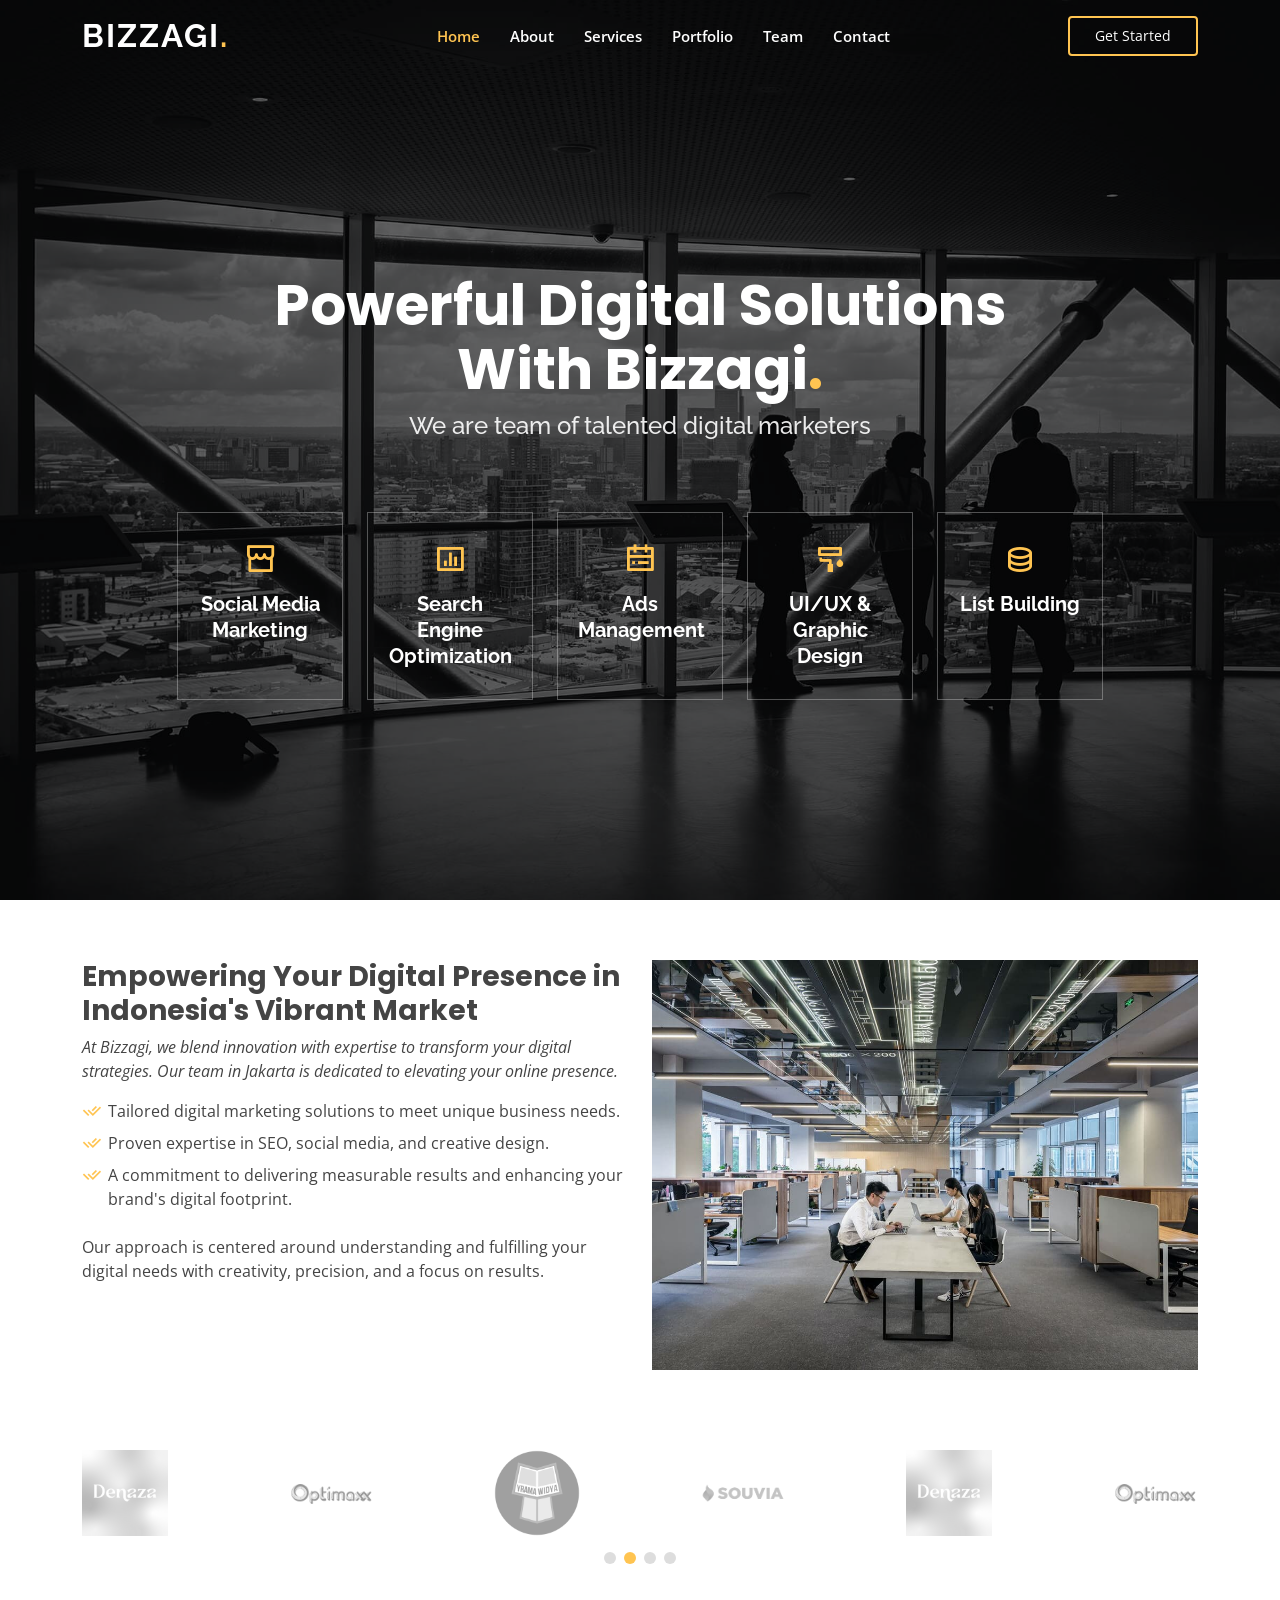
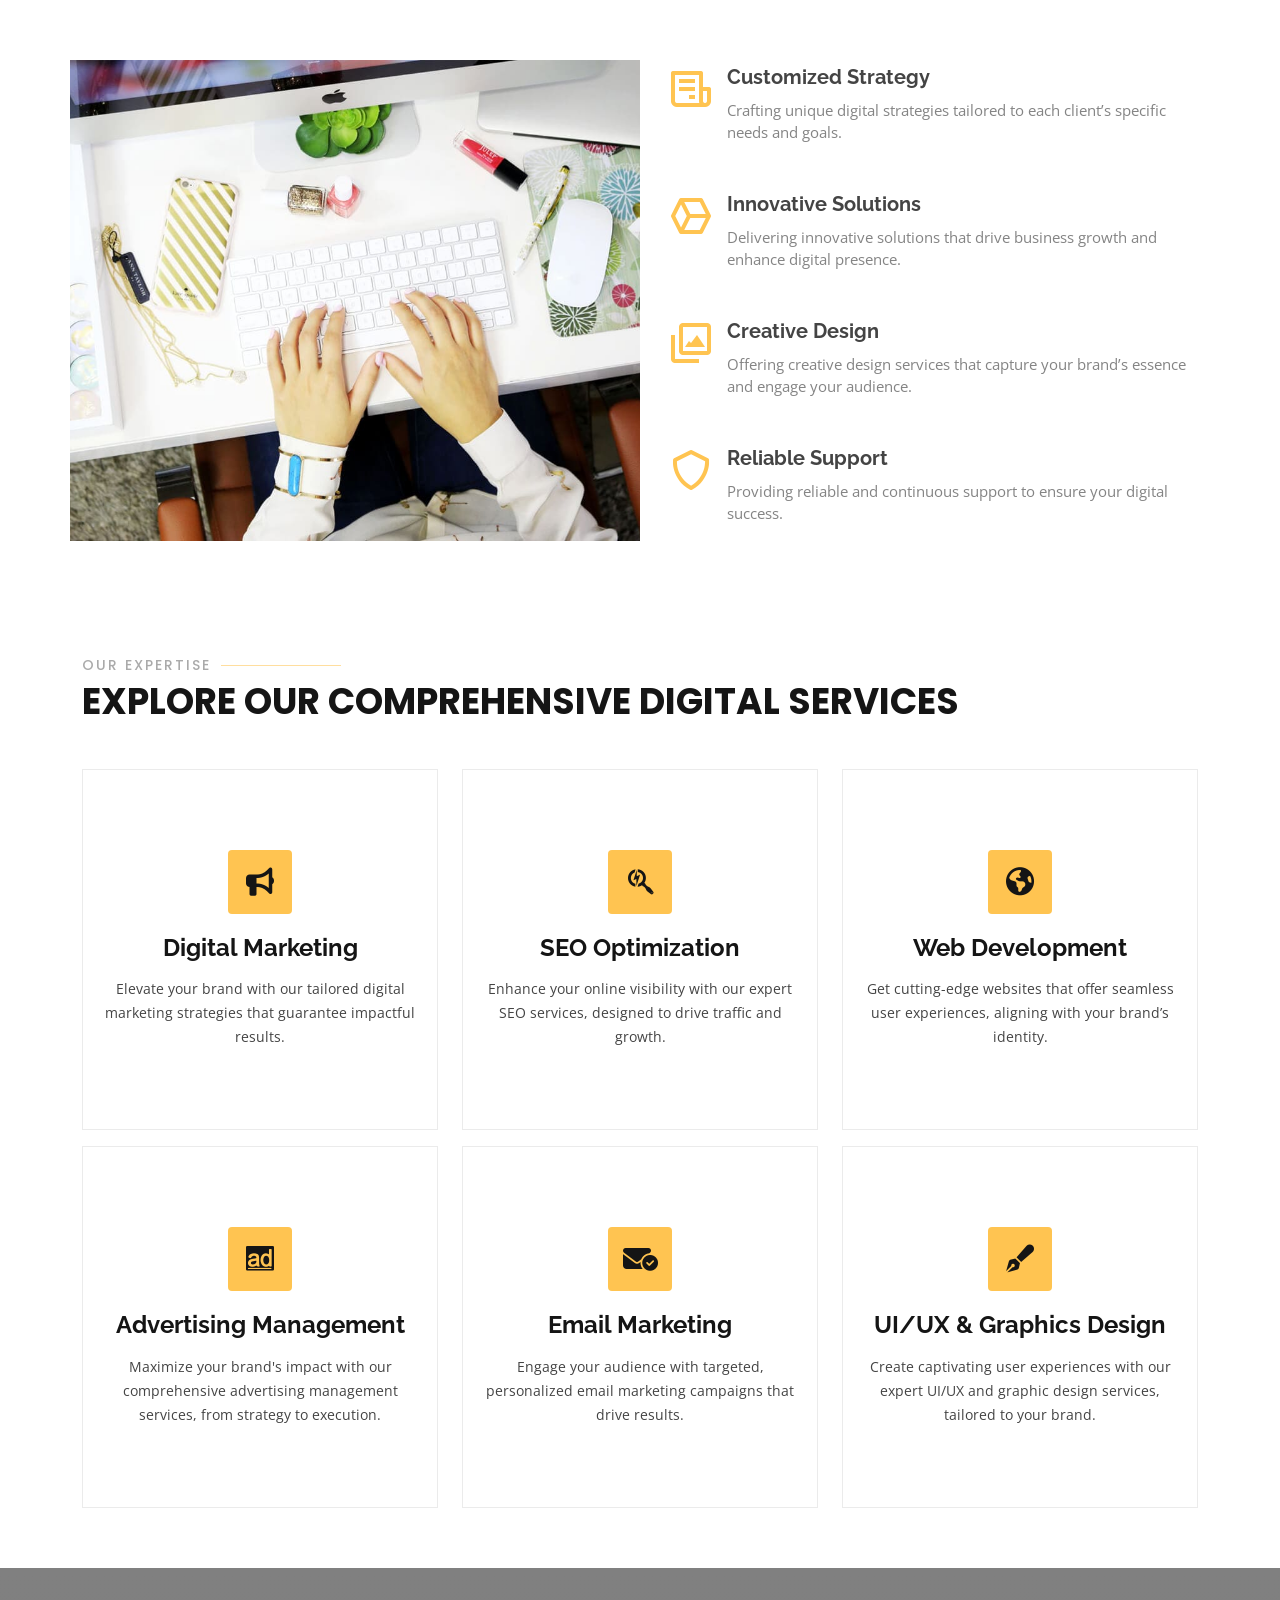
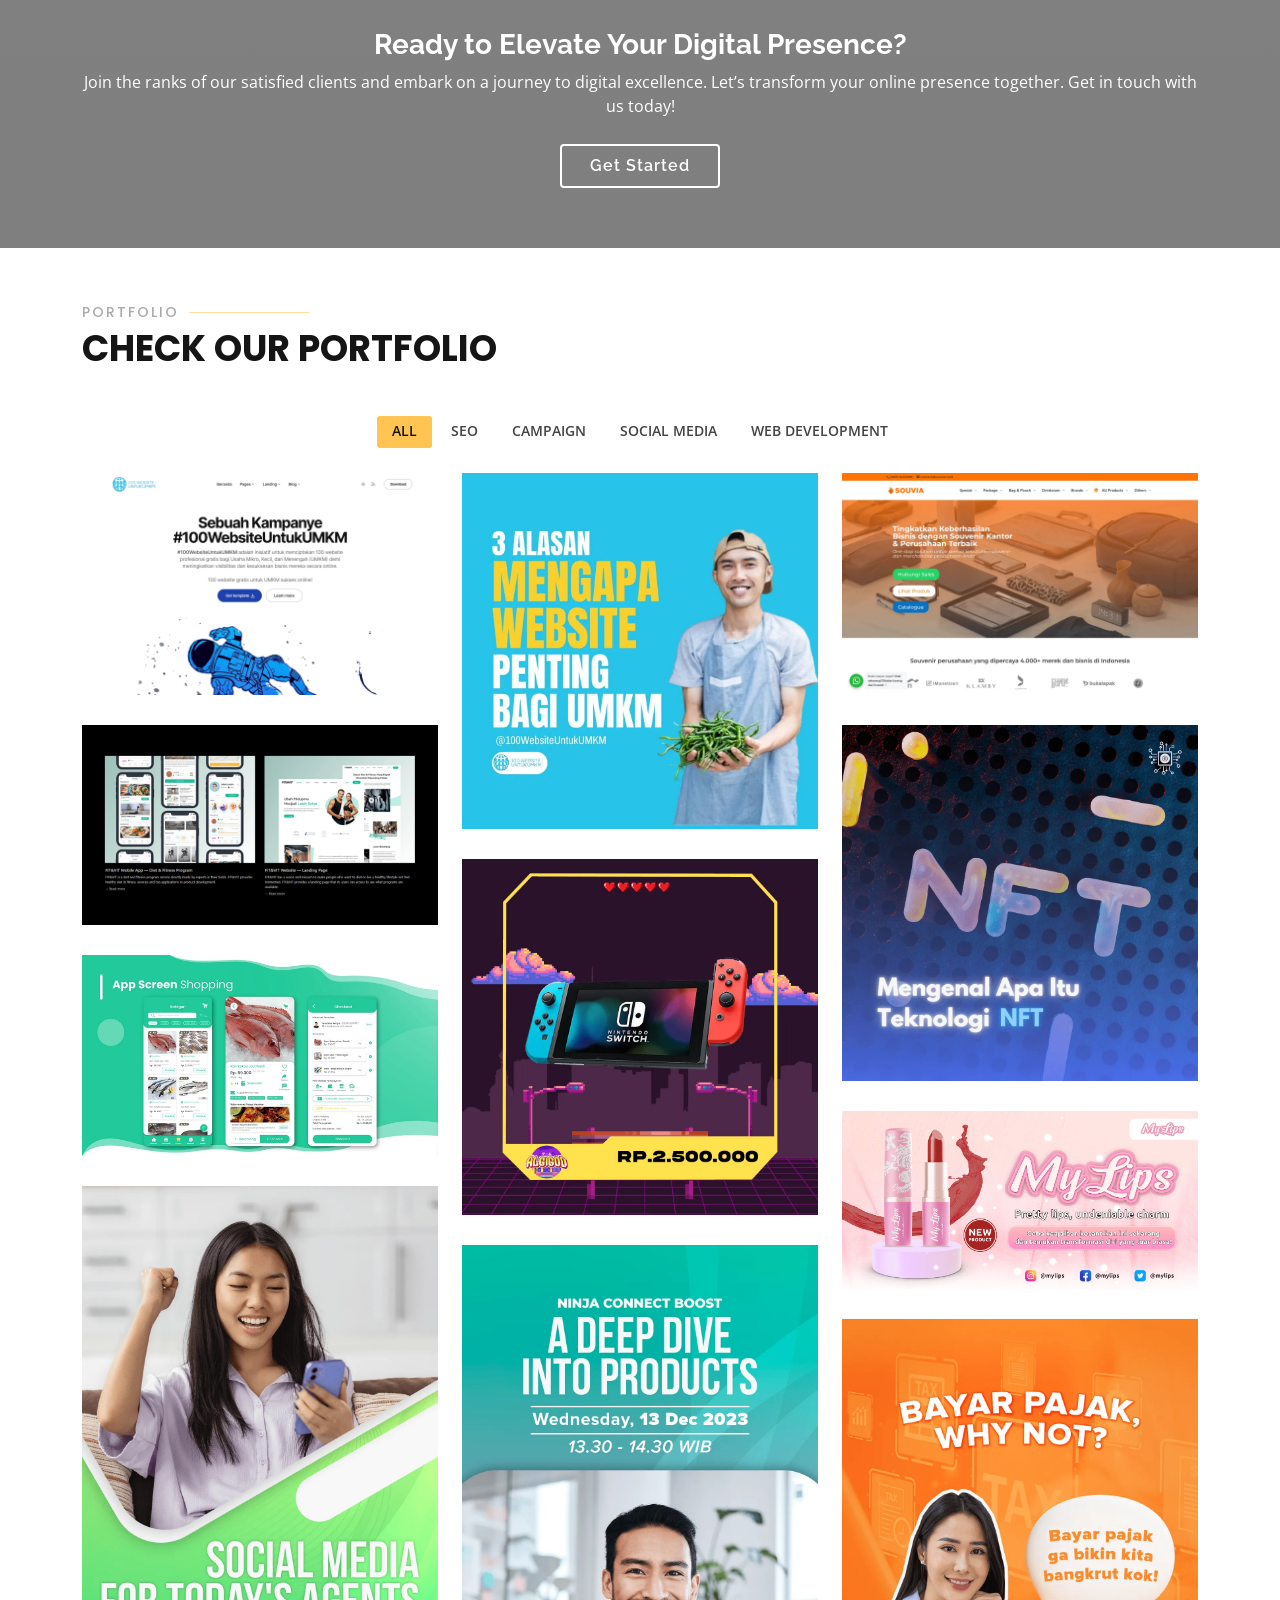
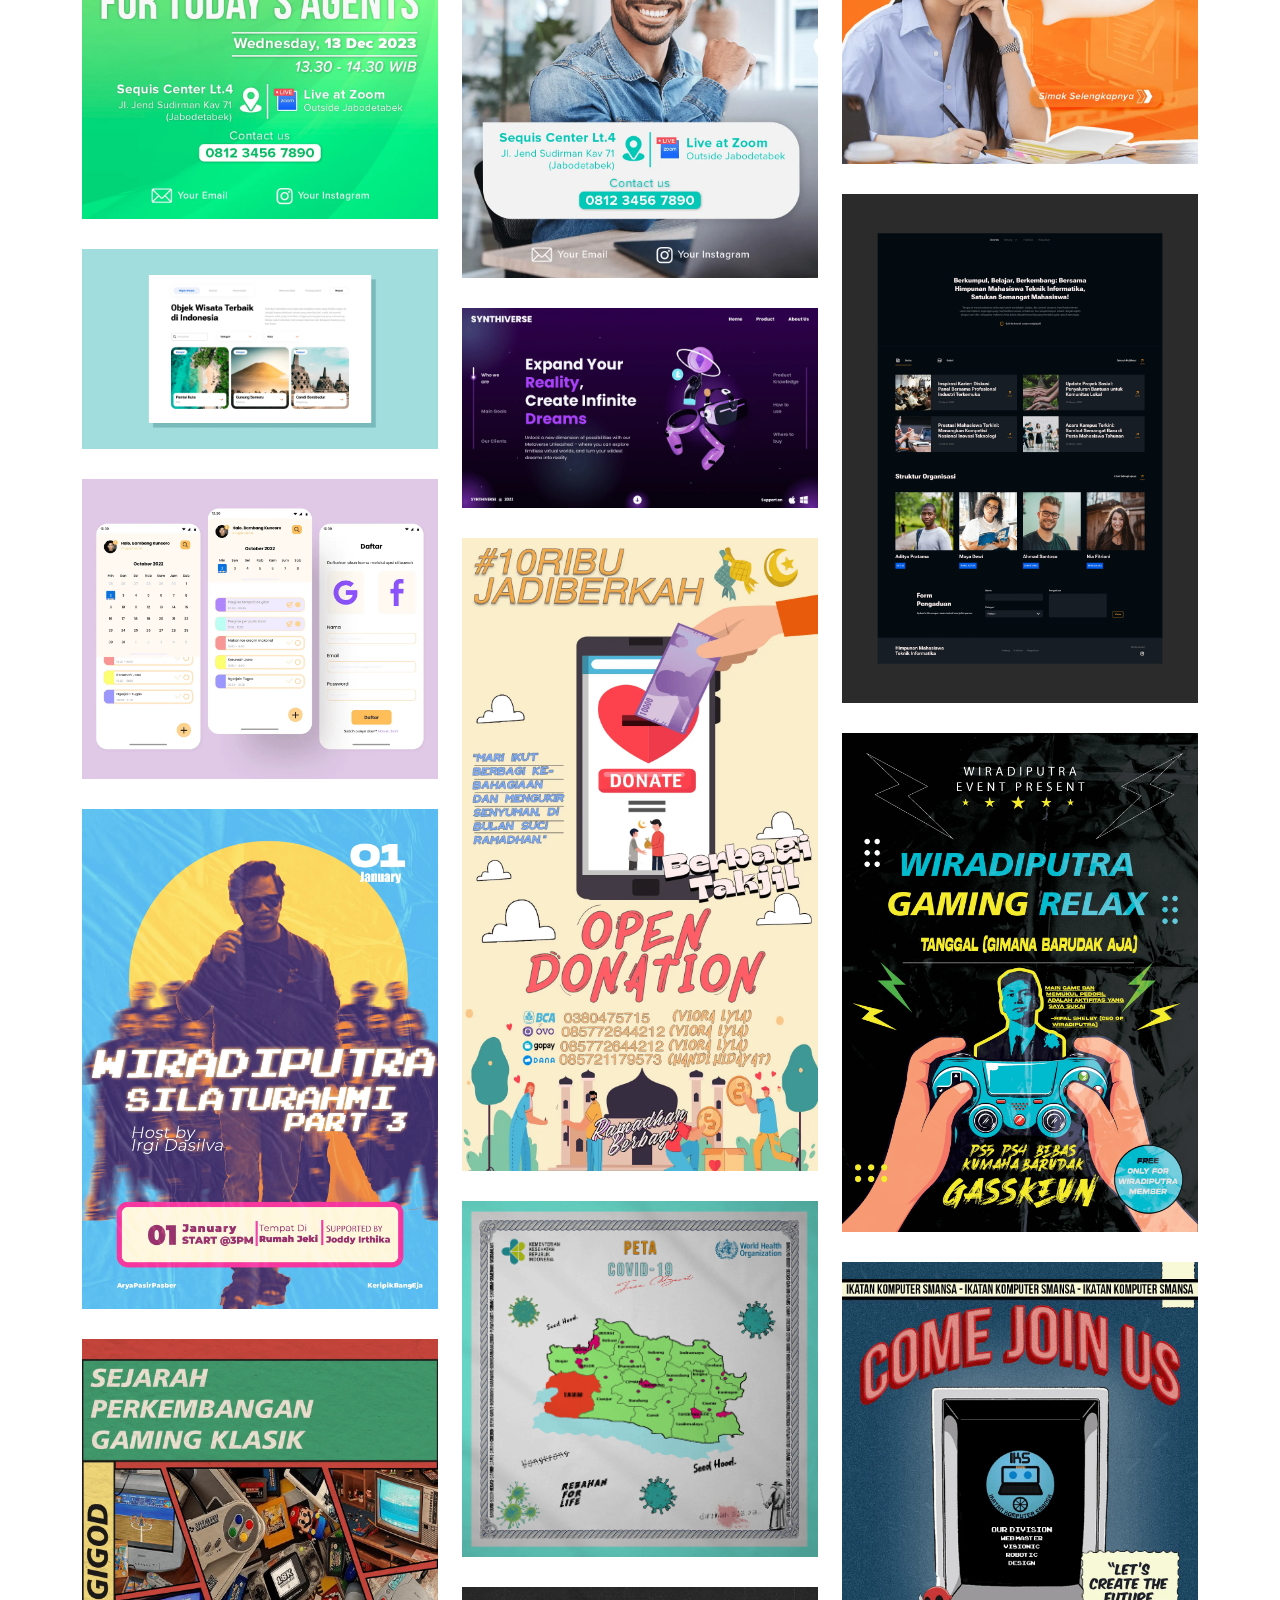
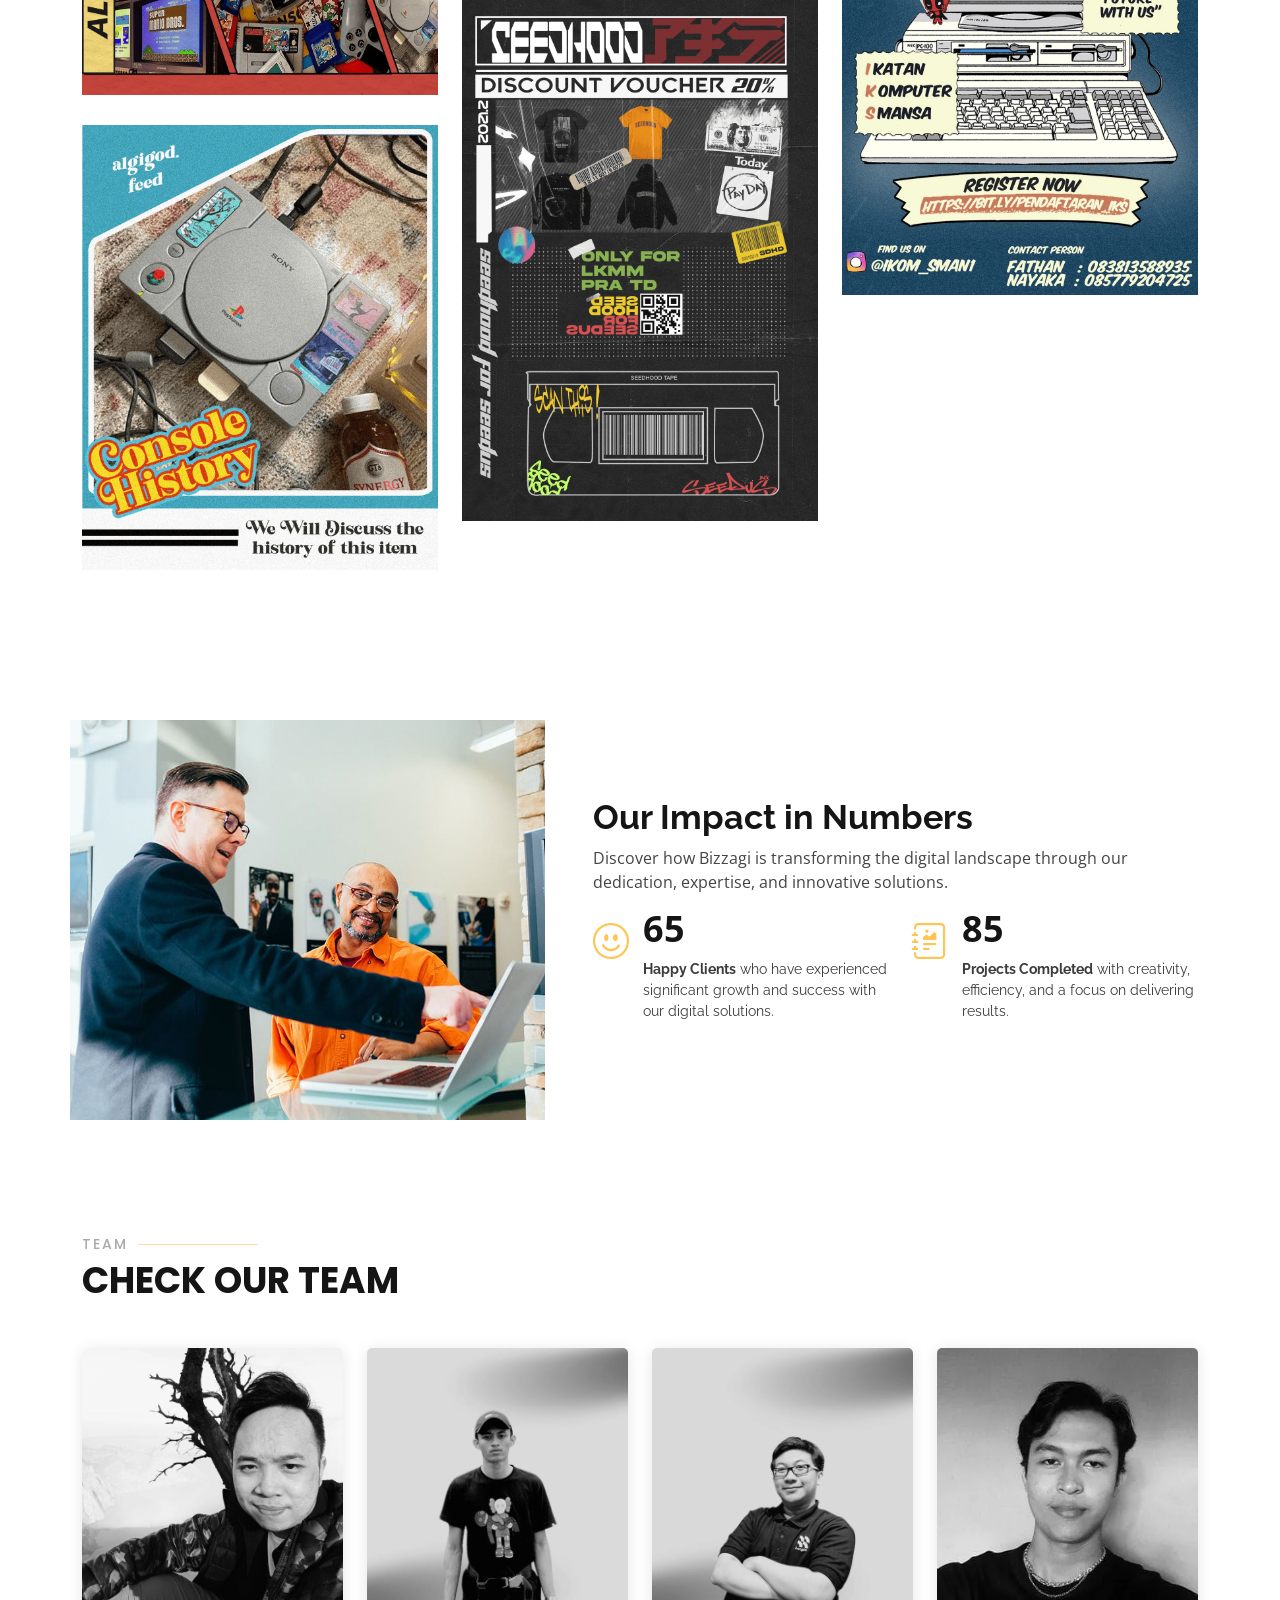
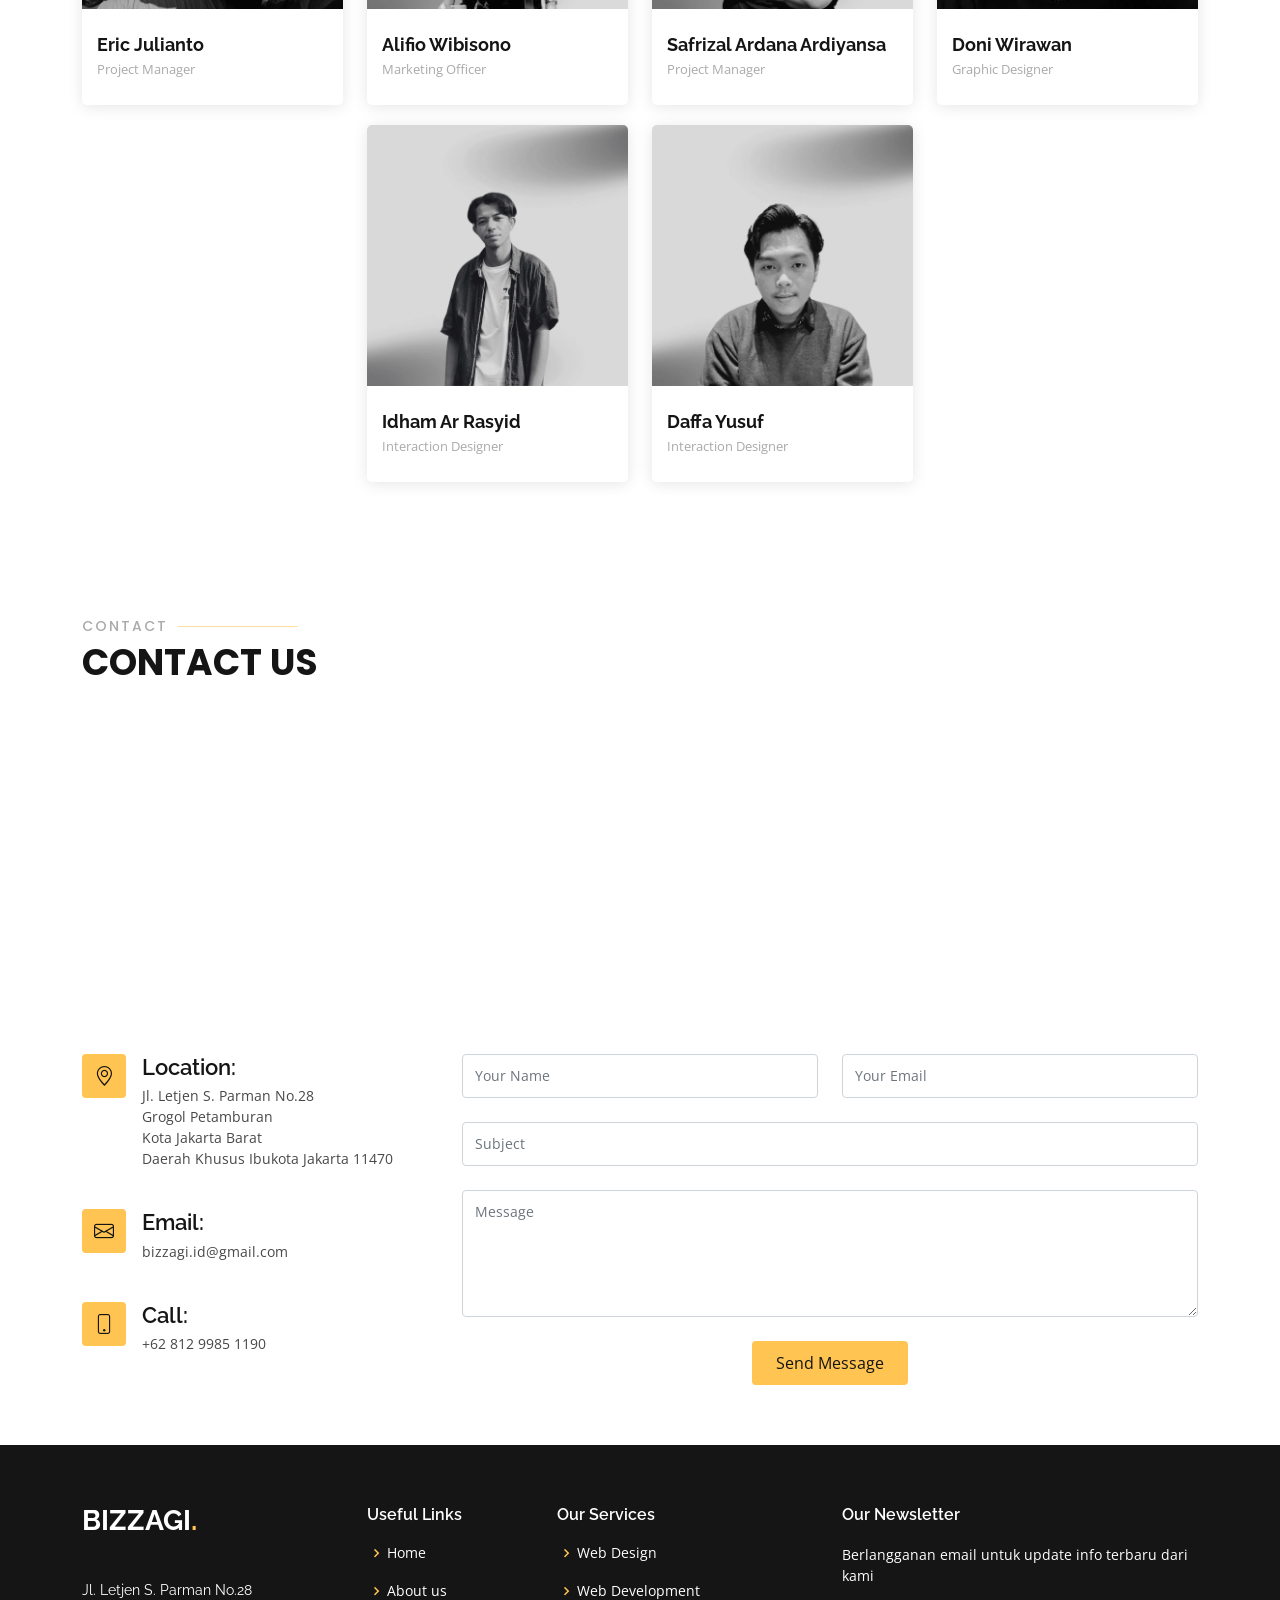
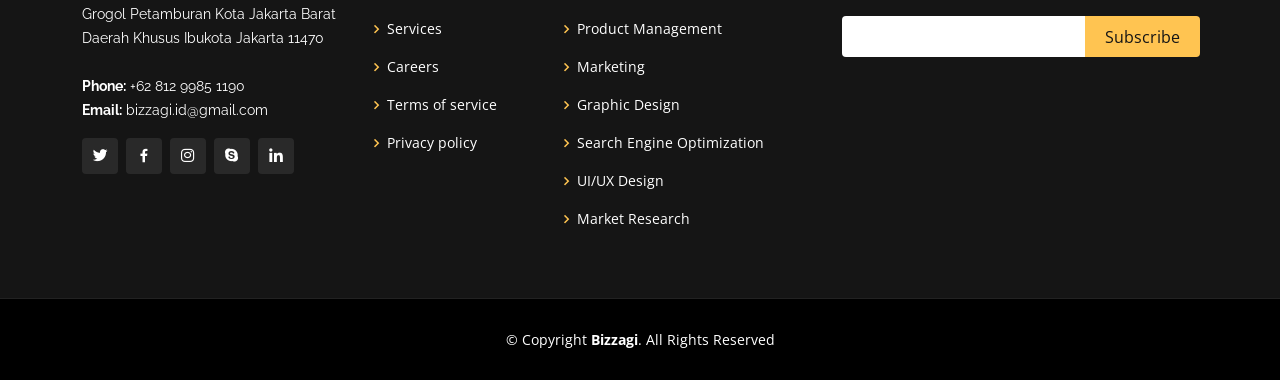
==== commit e1f99ded: "Update index.html" ====
--- a/index.html
+++ b/index.html
@@ -1187,6 +1187,60 @@
               <div class="member">
                 <div class="member-img">
                   <img
+                    src="assets/img/team/eric.webp"
+                    class="img-fluid"
+                    alt="Eric"
+                  />
+                  <div class="social">
+                    <a href="https://x.com/algonacci"
+                      ><i class="bi bi-twitter"></i
+                    ></a>
+                    <a href="#"><i class="bi bi-facebook"></i></a>
+                    <a href="#"><i class="bi bi-instagram"></i></a>
+                    <a href="#"><i class="bi bi-linkedin"></i></a>
+                  </div>
+                </div>
+                <div class="member-info">
+                  <h4>Eric Julianto</h4>
+                  <span>Project Manager</span>
+                </div>
+              </div>
+            </div>
+
+            <div
+              class="col-lg-3 col-md-6 d-flex align-items-center"
+              data-aos="fade-up"
+              data-aos-delay="100"
+            >
+              <div class="member">
+                <div class="member-img">
+                  <img
+                    src="assets/img/team/alifio.webp"
+                    class="img-fluid"
+                    alt="Alifio"
+                  />
+                  <div class="social">
+                    <a href="#"><i class="bi bi-twitter"></i></a>
+                    <a href="#"><i class="bi bi-facebook"></i></a>
+                    <a href="#"><i class="bi bi-instagram"></i></a>
+                    <a href="#"><i class="bi bi-linkedin"></i></a>
+                  </div>
+                </div>
+                <div class="member-info">
+                  <h4>Alifio Wibisono</h4>
+                  <span>Marketing Officer</span>
+                </div>
+              </div>
+            </div>
+
+            <div
+              class="col-lg-3 col-md-6 d-flex align-items-center"
+              data-aos="fade-up"
+              data-aos-delay="100"
+            >
+              <div class="member">
+                <div class="member-img">
+                  <img
                     src="assets/img/team/ijal.webp"
                     class="img-fluid"
                     alt="Ijal"
@@ -1412,7 +1466,7 @@
                   Grogol Petamburan Kota Jakarta Barat Daerah Khusus Ibukota
                   Jakarta 11470
                   <br /><br />
-                  <strong>Phone:</strong> +62 856-0703-9826<br />
+                  <strong>Phone:</strong> +62 812 9985 1190<br />
                   <strong>Email:</strong> bizzagi.id@gmail.com<br />
                 </p>
                 <div class="social-links mt-3">
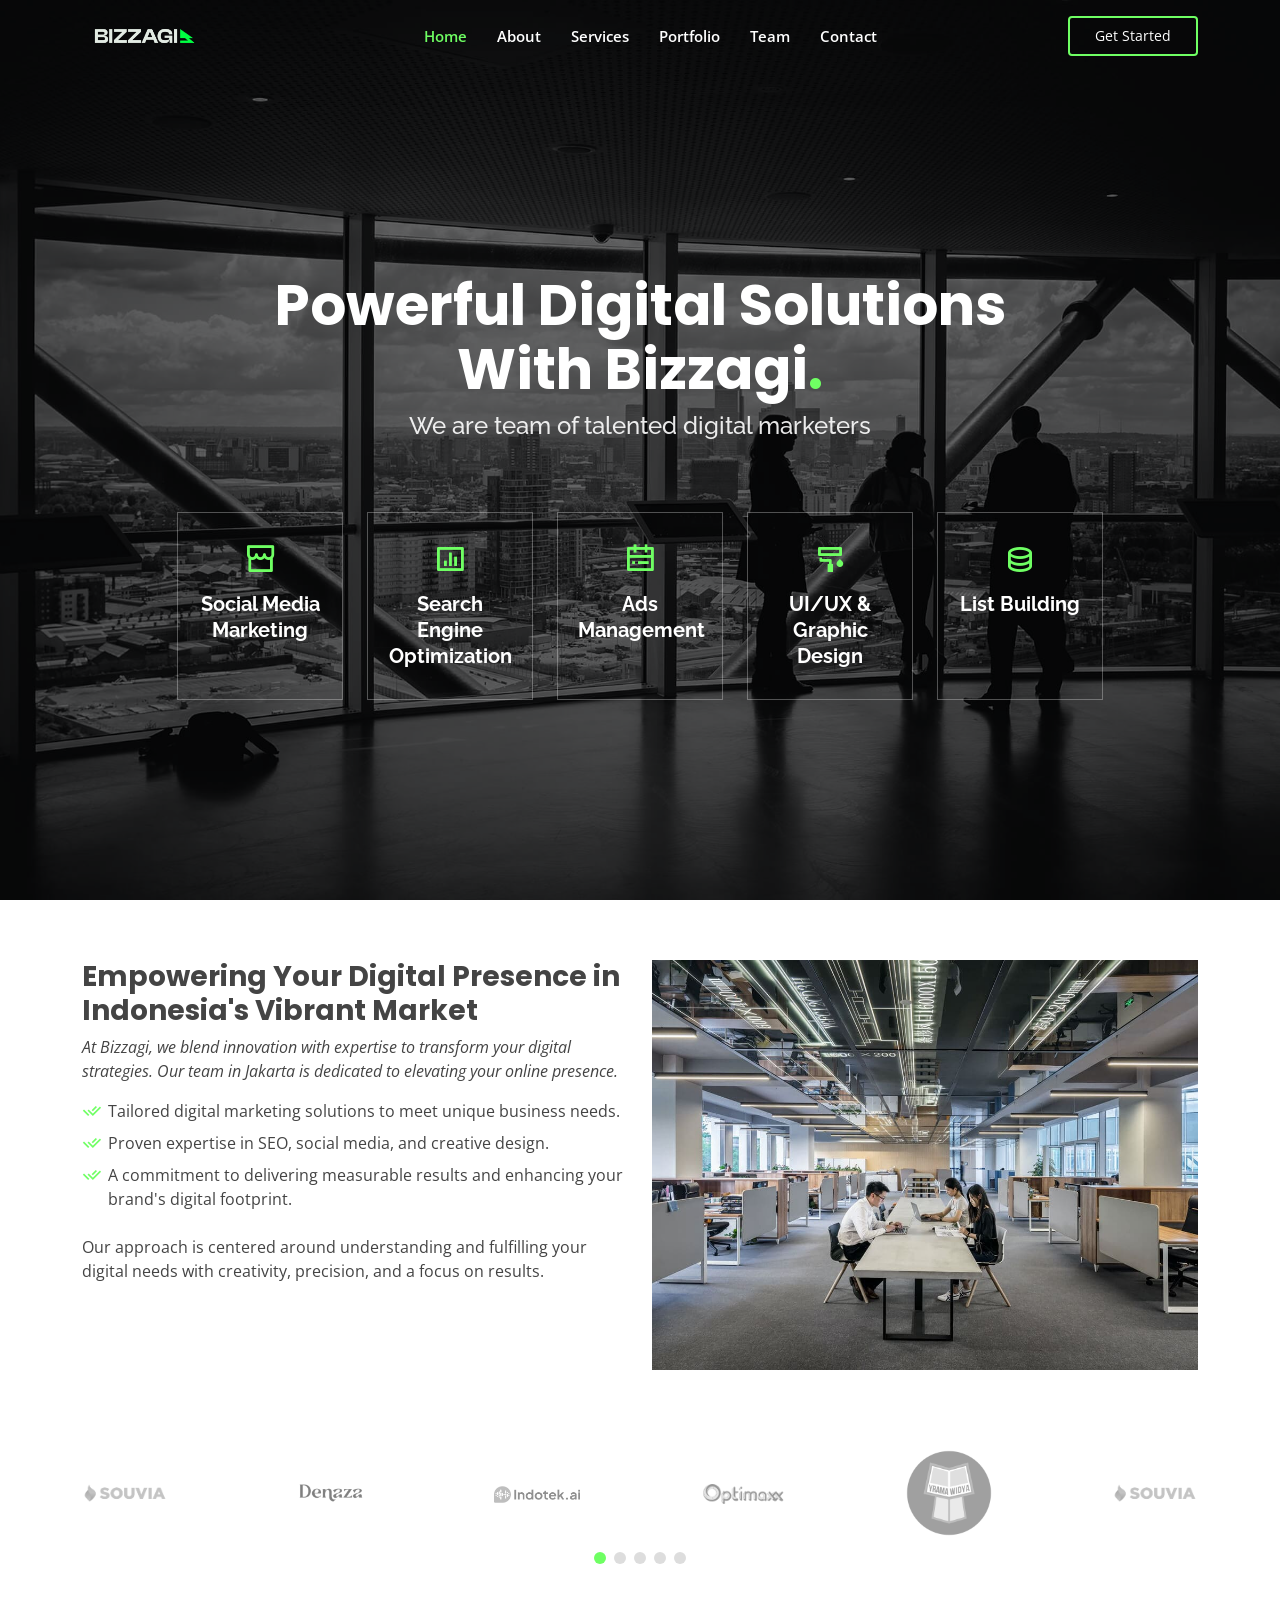
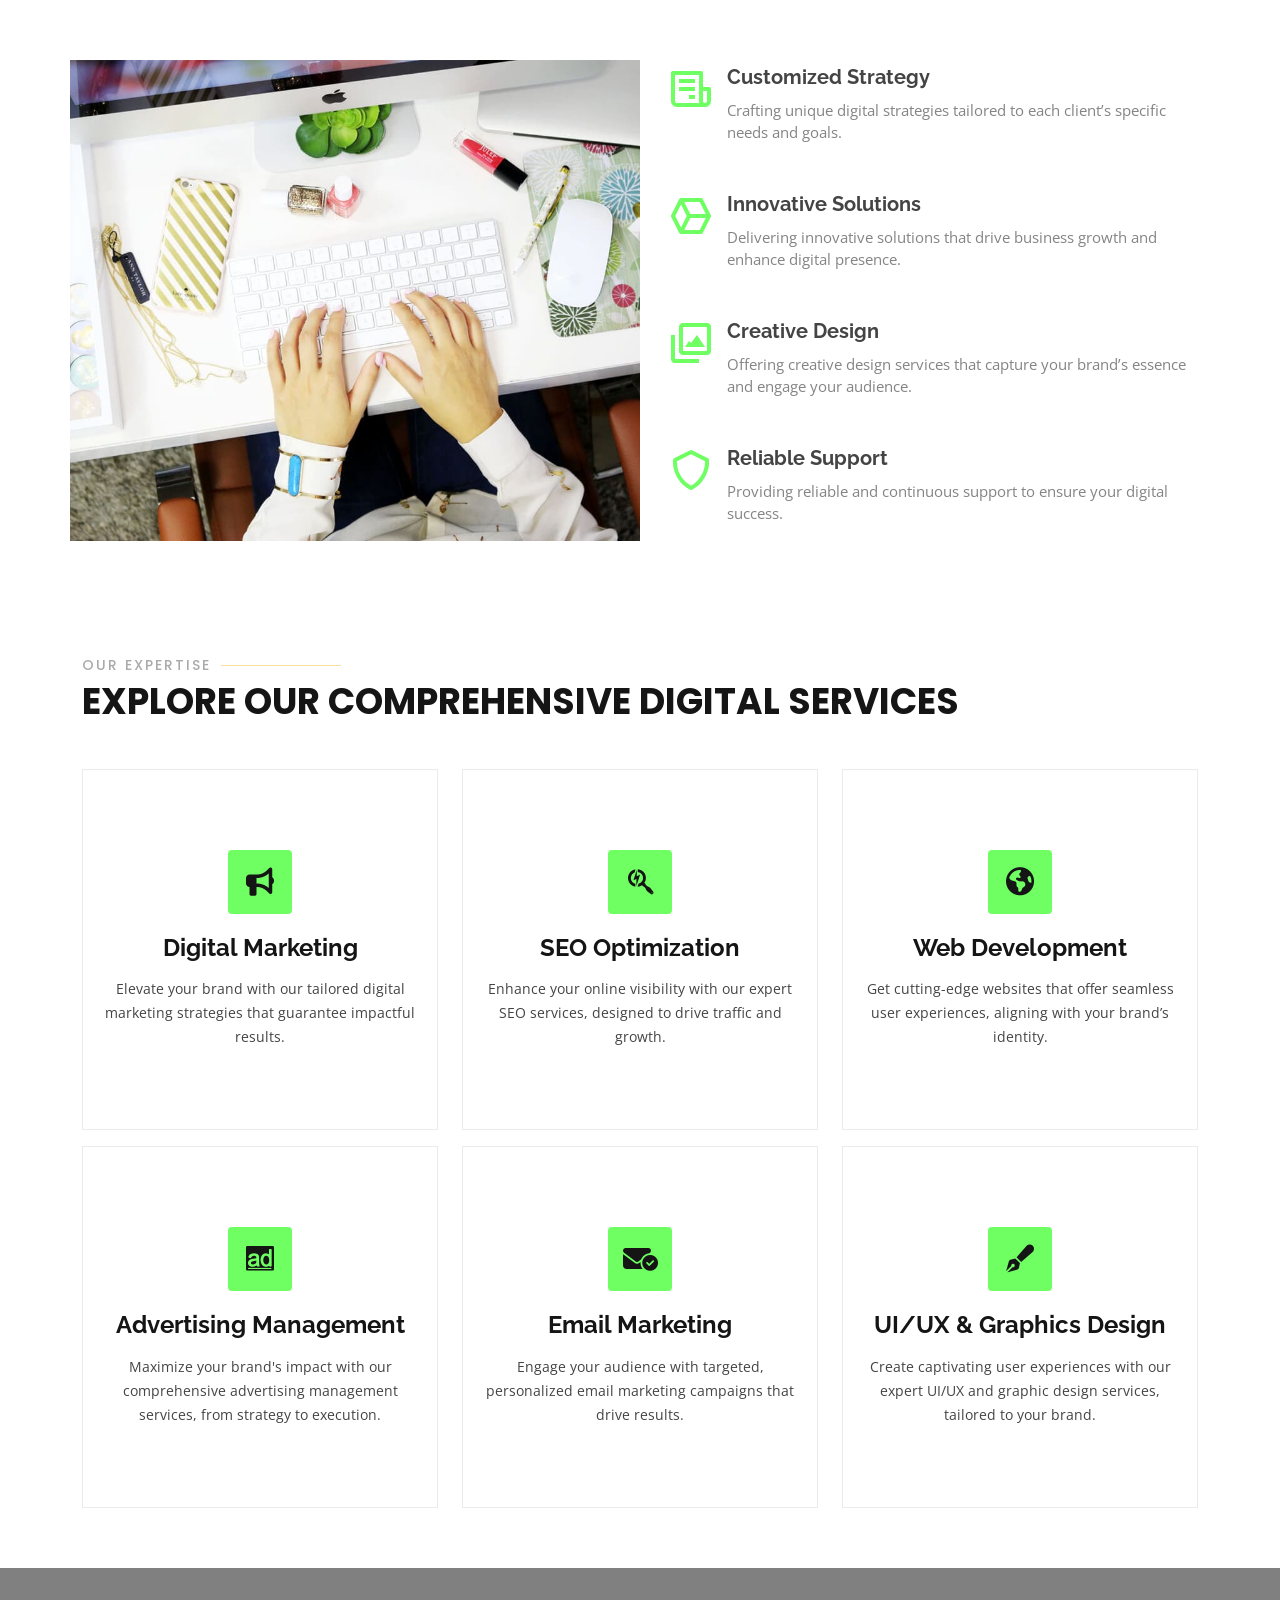
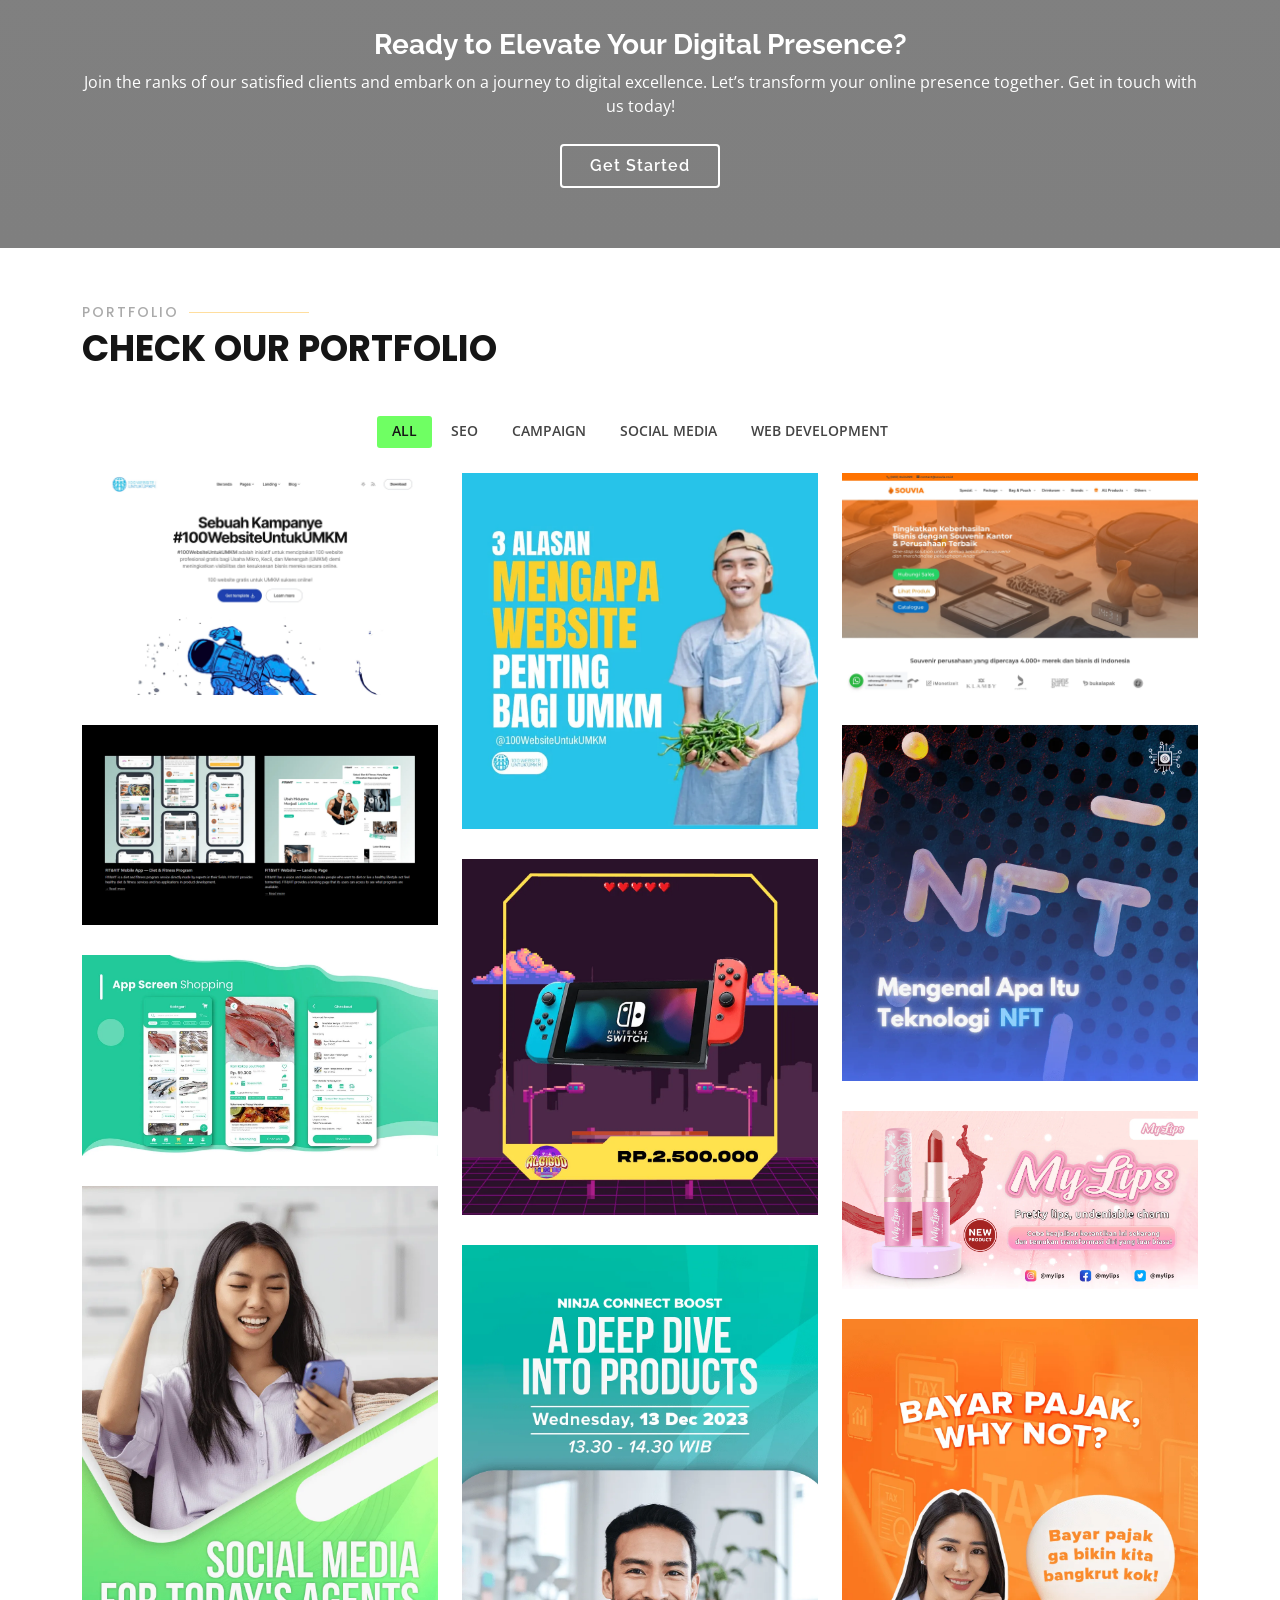
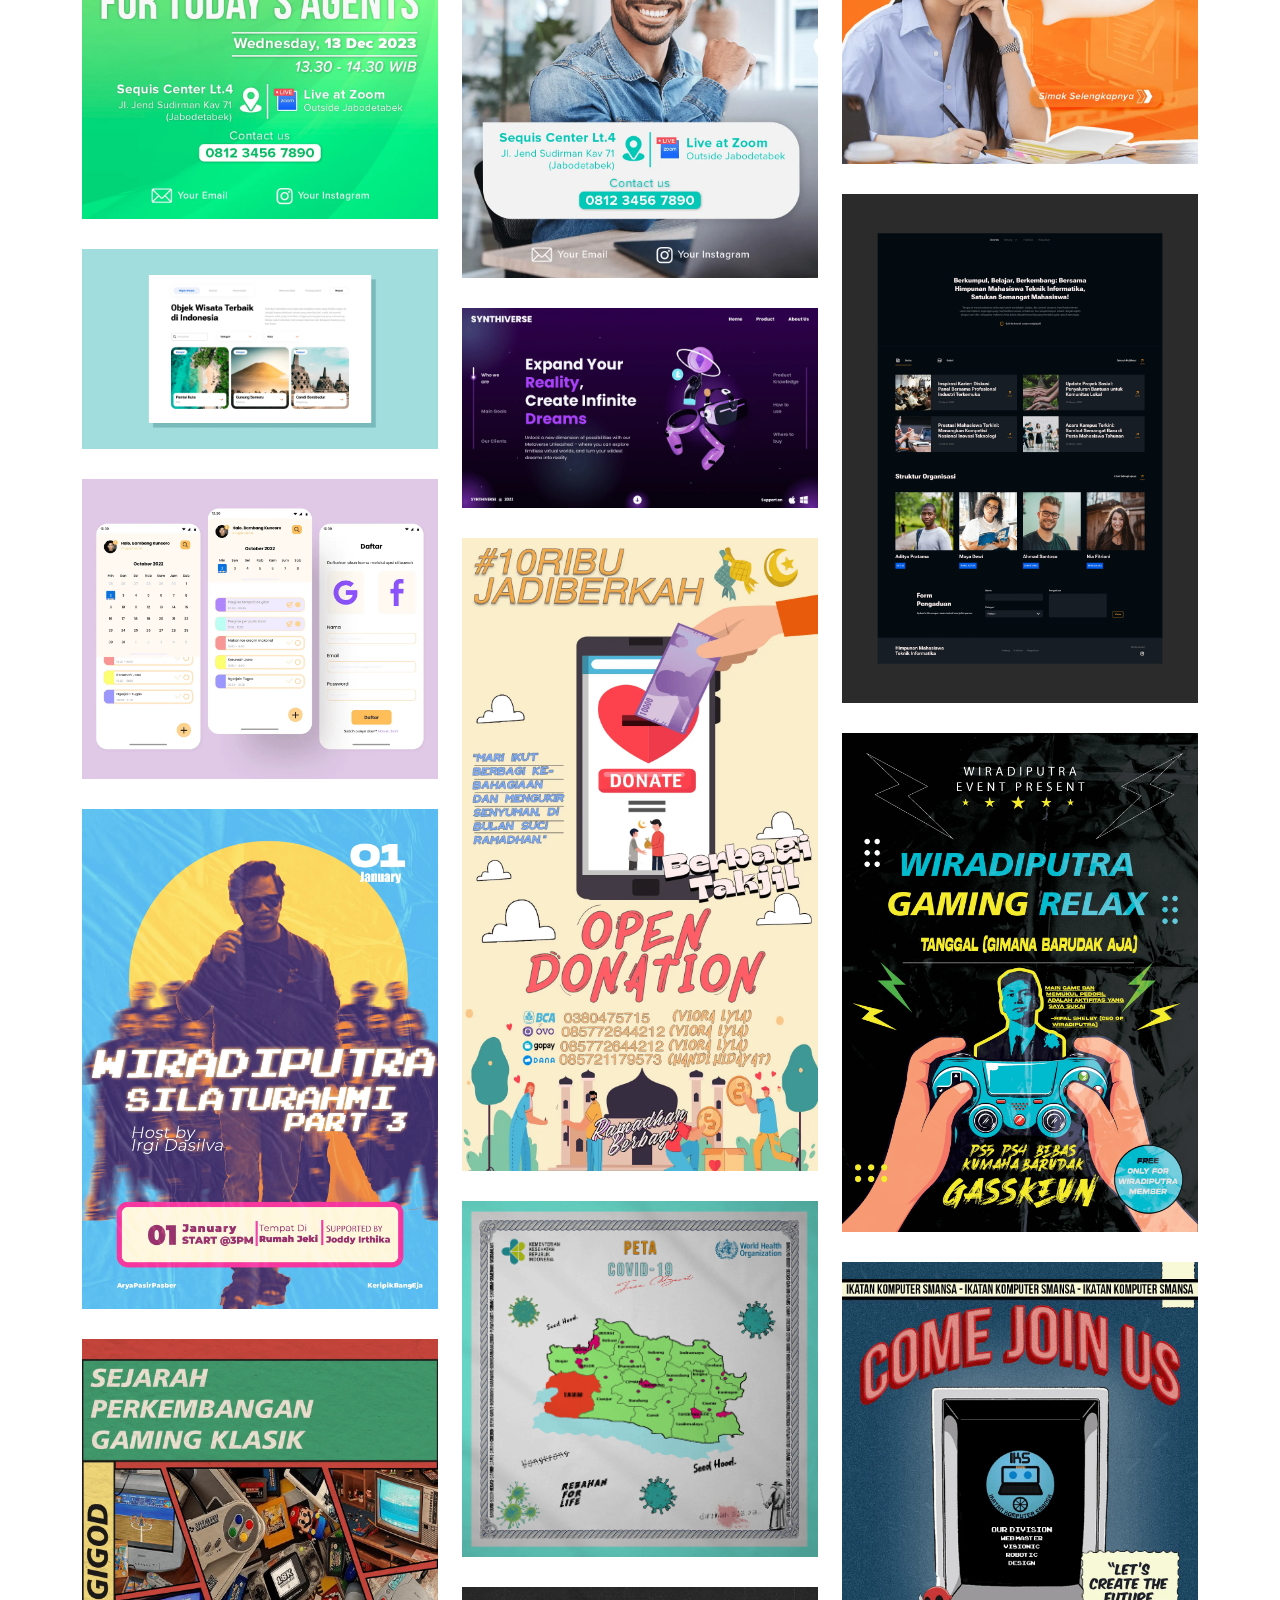
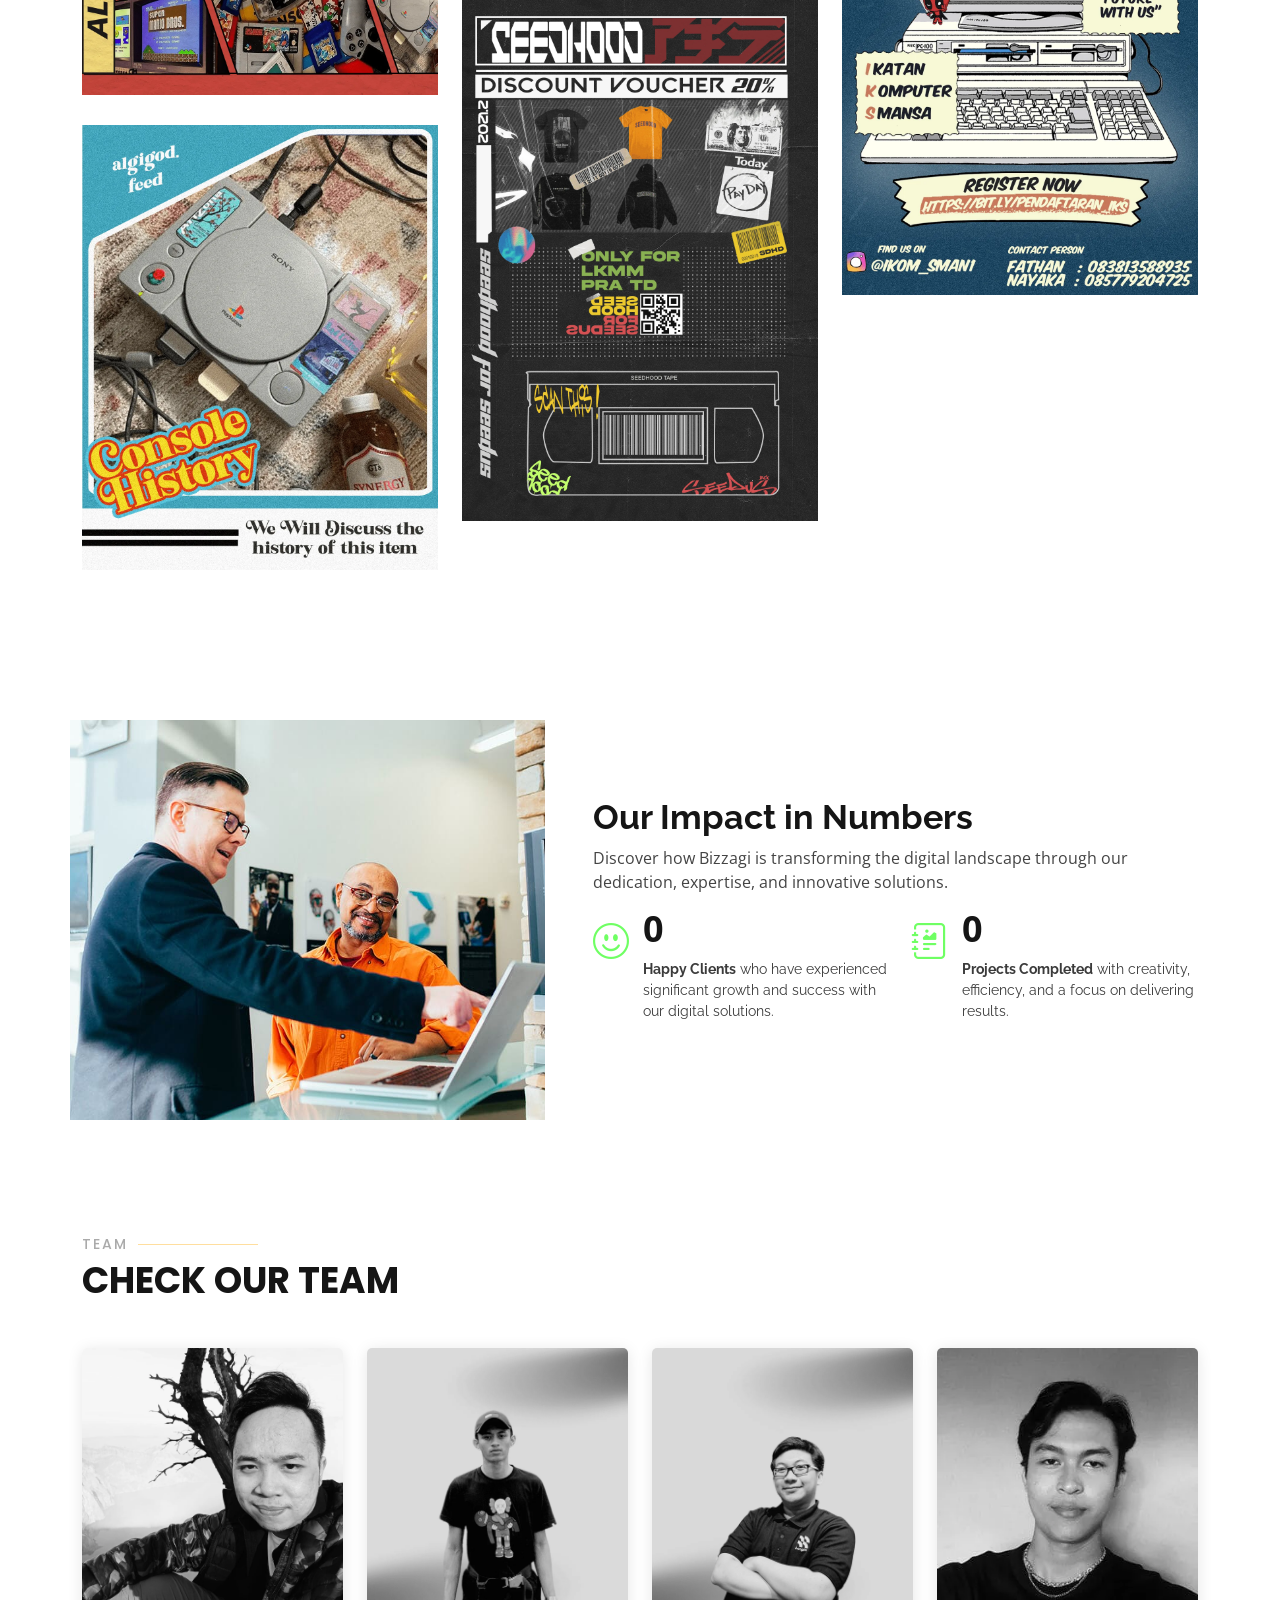
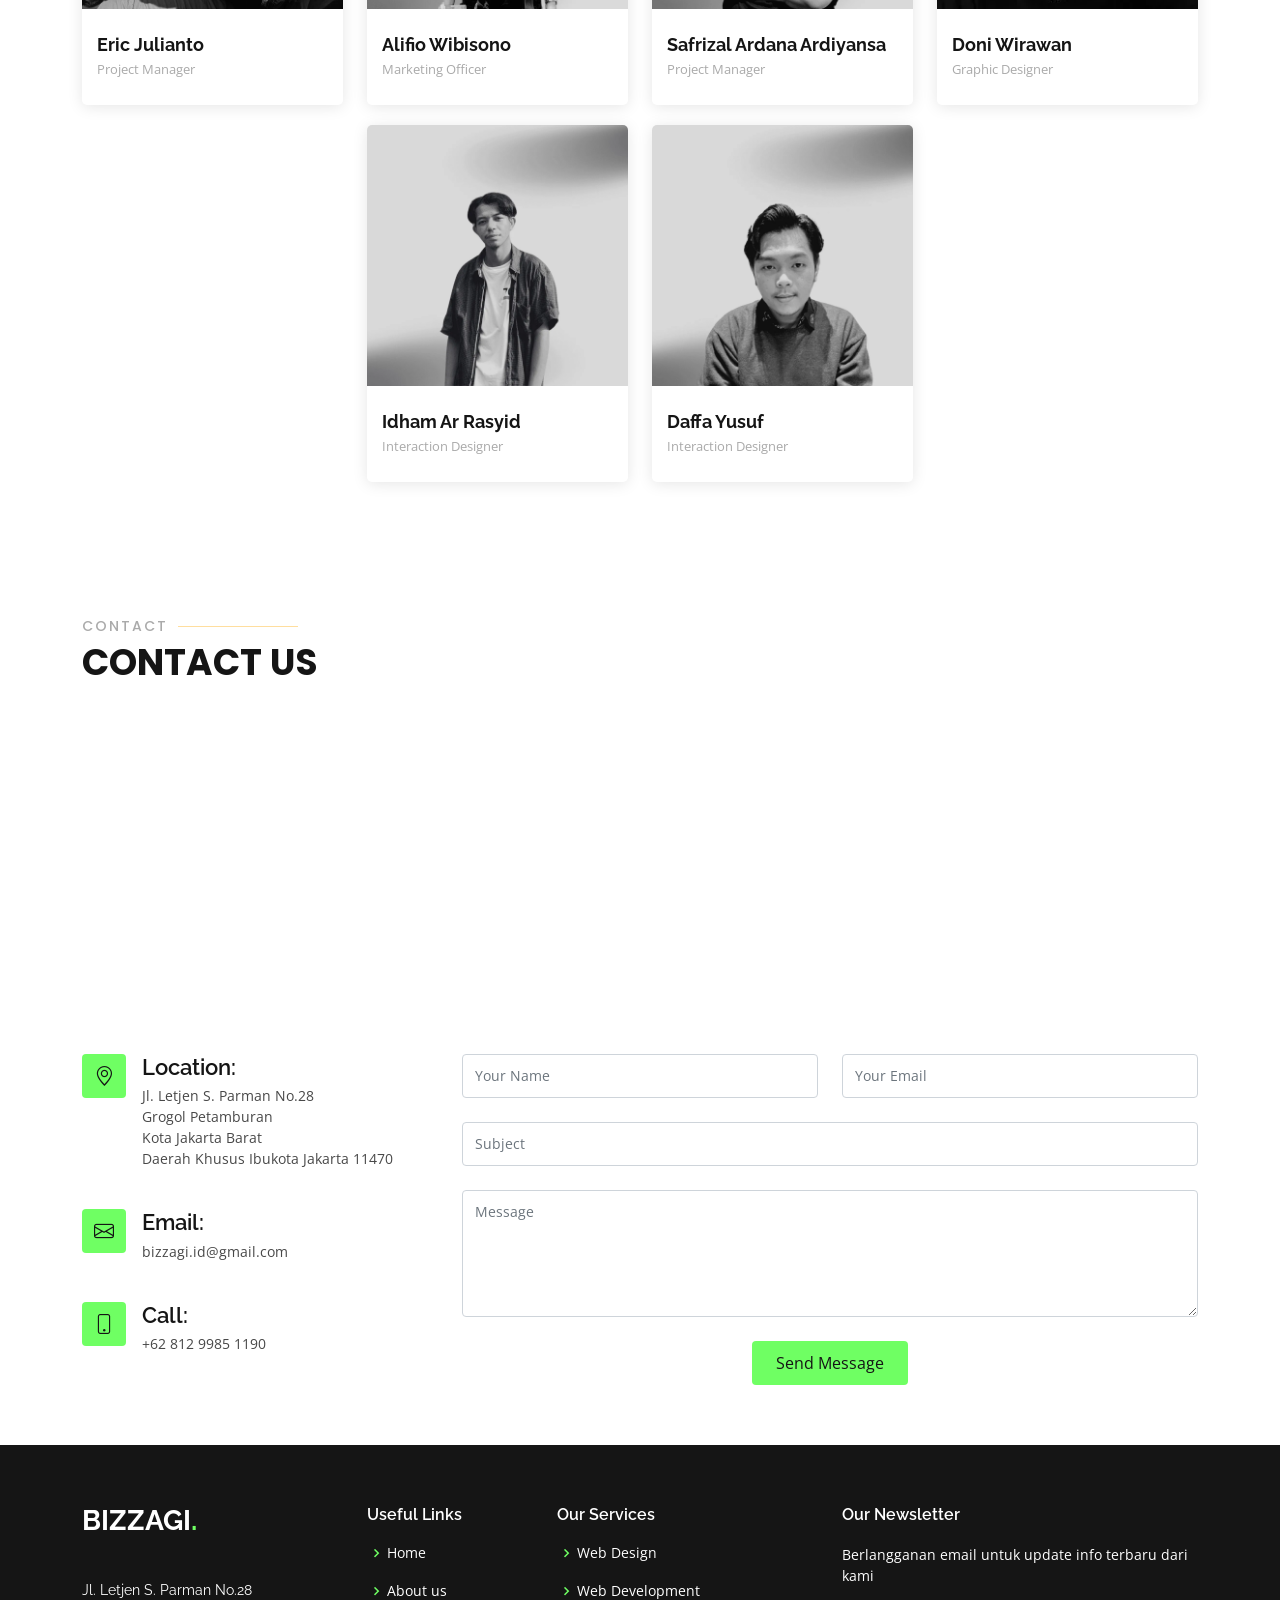
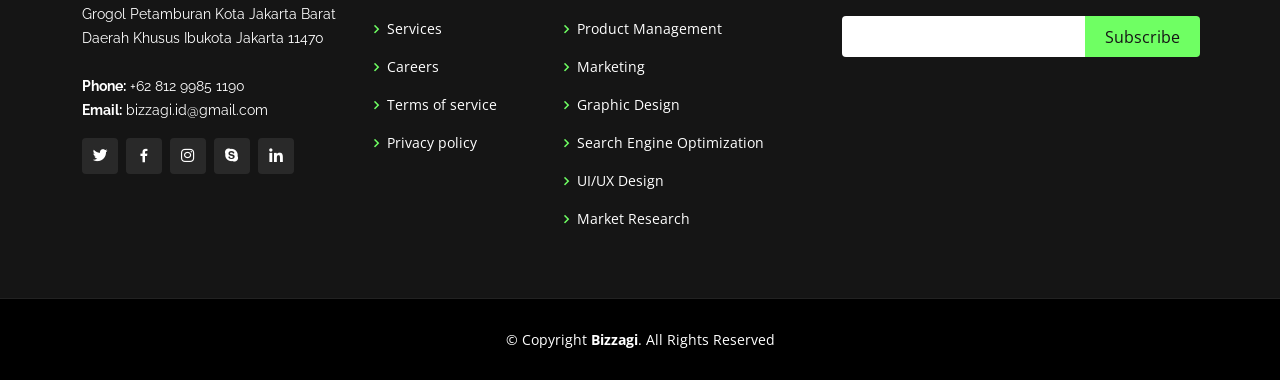
==== commit 7259e59d: "updates client" ====
--- a/index.html
+++ b/index.html
@@ -23,7 +23,7 @@
     <!-- Hotjar End -->
 
     <!-- Favicons -->
-    <link href="BIZZAGI.png" rel="icon" />
+    <link href="assets/img/bizzagi_logomark.png" rel="icon" />
 
     <!-- Google Fonts -->
     <link
@@ -102,7 +102,9 @@
         class="container d-flex align-items-center justify-content-lg-between"
       >
         <h1 class="logo me-auto me-lg-0">
-          <a href="/">Bizzagi<span>.</span></a>
+          <a href="/">
+            <img src="assets/img/New_bizzagi.png" alt="Logo Bizzagi" />
+          </a>
         </h1>
 
         <nav id="navbar" class="navbar order-last order-lg-0">
@@ -248,9 +250,16 @@
               </div>
               <div class="swiper-slide">
                 <img
-                  src="assets/img/clients/Denaza.jpg"
+                  src="assets/img/clients/Denaza.png"
                   class="img-fluid"
                   alt="Denaza"
+                />
+              </div>
+              <div class="swiper-slide">
+                <img
+                  src="assets/img/clients/IndotekAI.png"
+                  class="img-fluid"
+                  alt="Indotek.ai"
                 />
               </div>
               <div class="swiper-slide">
--- a/assets/css/style.css
+++ b/assets/css/style.css
@@ -14,12 +14,12 @@
 }
 
 a {
-  color: #ffc451;
+  color: #6FFF63;
   text-decoration: none;
 }
 
 a:hover {
-  color: #ffd584;
+  color: #28e417;
   text-decoration: none;
 }
 
@@ -42,7 +42,7 @@
   right: 15px;
   bottom: 15px;
   z-index: 996;
-  background: #ffc451;
+  background: #6FFF63;
   width: 40px;
   height: 40px;
   border-radius: 4px;
@@ -60,7 +60,7 @@
 }
 
 .back-to-top:hover i {
-  color: #ffc451;
+  color: #6FFF63;
 }
 
 .back-to-top.active {
@@ -87,7 +87,7 @@
   position: fixed;
   top: calc(50% - 0px);
   left: calc(50% - 30px);
-  border: 6px solid #ffc451;
+  border: 6px solid #6FFF63;
   border-top-color: #151515;
   border-bottom-color: #151515;
   border-radius: 50%;
@@ -155,7 +155,7 @@
 }
 
 #header .logo a span {
-  color: #ffc451;
+  color: #6FFF63;
 }
 
 #header .logo img {
@@ -173,11 +173,11 @@
   transition: 0.3s;
   font-size: 14px;
   display: inline-block;
-  border: 2px solid #ffc451;
+  border: 2px solid #6FFF63;
 }
 
 .get-started-btn:hover {
-  background: #ffbb38;
+  background: #28e417;
   color: #343a40;
 }
 
@@ -234,7 +234,7 @@
 .navbar .active,
 .navbar .active:focus,
 .navbar li:hover>a {
-  color: #ffc451;
+  color: #6FFF63;
 }
 
 .navbar .dropdown ul {
@@ -271,7 +271,7 @@
 .navbar .dropdown ul a:hover,
 .navbar .dropdown ul .active:hover,
 .navbar .dropdown ul li:hover>a {
-  background-color: #ffc451;
+  background-color: #6FFF63;
 }
 
 .navbar .dropdown:hover>ul {
@@ -367,7 +367,7 @@
 .navbar-mobile .active,
 .navbar-mobile li:hover>a {
   color: #151515;
-  background-color: #ffc451;
+  background-color: #6FFF63;
 }
 
 .navbar-mobile .getstarted,
@@ -403,7 +403,7 @@
 .navbar-mobile .dropdown ul a:hover,
 .navbar-mobile .dropdown ul .active:hover,
 .navbar-mobile .dropdown ul li:hover>a {
-  background-color: #ffc451;
+  background-color: #6FFF63;
 }
 
 .navbar-mobile .dropdown>.dropdown-active {
@@ -447,7 +447,7 @@
 }
 
 #hero h1 span {
-  color: #ffc451;
+  color: #6FFF63;
 }
 
 #hero h2 {
@@ -467,7 +467,7 @@
 #hero .icon-box i {
   font-size: 32px;
   line-height: 1;
-  color: #ffc451;
+  color: #6FFF63;
 }
 
 #hero .icon-box h3 {
@@ -485,11 +485,11 @@
 }
 
 #hero .icon-box h3 a:hover {
-  color: #ffc451;
+  color: #6FFF63;
 }
 
 #hero .icon-box:hover {
-  border-color: #ffc451;
+  border-color: #6FFF63;
 }
 
 @media (min-width: 1024px) {
@@ -581,7 +581,7 @@
   font-size: 20px;
   left: 0;
   top: -3px;
-  color: #ffc451;
+  color: #6FFF63;
 }
 
 .about .content p:last-child {
@@ -620,7 +620,7 @@
 }
 
 .clients .swiper-pagination .swiper-pagination-bullet-active {
-  background-color: #ffc451;
+  background-color: #6FFF63;
 }
 
 /*--------------------------------------------------------------
@@ -643,7 +643,7 @@
 .features .icon-box i {
   font-size: 48px;
   float: left;
-  color: #ffc451;
+  color: #6FFF63;
 }
 
 .features .icon-box p {
@@ -674,7 +674,7 @@
   margin: 0 auto;
   width: 64px;
   height: 64px;
-  background: #ffc451;
+  background: #6FFF63;
   border-radius: 4px;
   display: flex;
   align-items: center;
@@ -701,7 +701,7 @@
 }
 
 .services .icon-box h4 a:hover {
-  color: #ffc451;
+  color: #6FFF63;
 }
 
 .services .icon-box p {
@@ -750,8 +750,8 @@
 }
 
 .cta .cta-btn:hover {
-  background: #ffc451;
-  border-color: #ffc451;
+  background: #6FFF63;
+  border-color: #6FFF63;
   color: #151515;
 }
 
@@ -786,7 +786,7 @@
 .portfolio #portfolio-flters li:hover,
 .portfolio #portfolio-flters li.filter-active {
   color: #151515;
-  background: #ffc451;
+  background: #6FFF63;
 }
 
 .portfolio #portfolio-flters li:last-child {
@@ -863,7 +863,7 @@
 }
 
 .portfolio .portfolio-wrap .portfolio-links a:hover {
-  color: #ffc451;
+  color: #6FFF63;
 }
 
 .portfolio .portfolio-wrap:hover::before {
@@ -899,11 +899,11 @@
   height: 12px;
   background-color: #fff;
   opacity: 1;
-  border: 1px solid #ffc451;
+  border: 1px solid #6FFF63;
 }
 
 .portfolio-details .portfolio-details-slider .swiper-pagination .swiper-pagination-bullet-active {
-  background-color: #ffc451;
+  background-color: #6FFF63;
 }
 
 .portfolio-details .portfolio-info {
@@ -968,7 +968,7 @@
 .counts .content .count-box i {
   display: block;
   font-size: 36px;
-  color: #ffc451;
+  color: #6FFF63;
   float: left;
 }
 
@@ -1118,7 +1118,7 @@
 }
 
 .testimonials .swiper-pagination .swiper-pagination-bullet-active {
-  background-color: #ffc451;
+  background-color: #6FFF63;
   opacity: 1;
 }
 
@@ -1182,7 +1182,7 @@
 
 .team .member .social a:hover {
   color: #151515;
-  background: #ffc451;
+  background: #6FFF63;
 }
 
 .team .member .social i {
@@ -1230,7 +1230,7 @@
 
 .contact .info i {
   font-size: 20px;
-  background: #ffc451;
+  background: #6FFF63;
   color: #151515;
   float: left;
   width: 44px;
@@ -1323,7 +1323,7 @@
 
 .contact .php-email-form input:focus,
 .contact .php-email-form textarea:focus {
-  border-color: #ffc451;
+  border-color: #6FFF63;
 }
 
 .contact .php-email-form input {
@@ -1335,7 +1335,7 @@
 }
 
 .contact .php-email-form button[type=submit] {
-  background: #ffc451;
+  background: #6FFF63;
   border: 0;
   padding: 10px 24px;
   color: #151515;
@@ -1344,7 +1344,7 @@
 }
 
 .contact .php-email-form button[type=submit]:hover {
-  background: #ffcd6b;
+  background: #28e417;
 }
 
 @-webkit-keyframes animate-loading {
@@ -1449,7 +1449,7 @@
 }
 
 #footer .footer-top .footer-info h3 span {
-  color: #ffc451;
+  color: #6FFF63;
 }
 
 #footer .footer-top .footer-info p {
@@ -1476,7 +1476,7 @@
 }
 
 #footer .footer-top .social-links a:hover {
-  background: #ffc451;
+  background: #6FFF63;
   color: #151515;
   text-decoration: none;
 }
@@ -1501,7 +1501,7 @@
 
 #footer .footer-top .footer-links ul i {
   padding-right: 2px;
-  color: #ffc451;
+  color: #6FFF63;
   font-size: 18px;
   line-height: 1;
 }
@@ -1524,7 +1524,7 @@
 }
 
 #footer .footer-top .footer-links ul a:hover {
-  color: #ffc451;
+  color: #6FFF63;
 }
 
 #footer .footer-top .footer-newsletter form {
@@ -1550,14 +1550,14 @@
   background: none;
   font-size: 16px;
   padding: 0 20px;
-  background: #ffc451;
+  background: #6FFF63;
   color: #151515;
   transition: 0.3s;
   border-radius: 0 4px 4px 0;
 }
 
 #footer .footer-top .footer-newsletter form input[type=submit]:hover {
-  background: #ffcd6b;
+  background: #28e417;
 }
 
 #footer .copyright {
